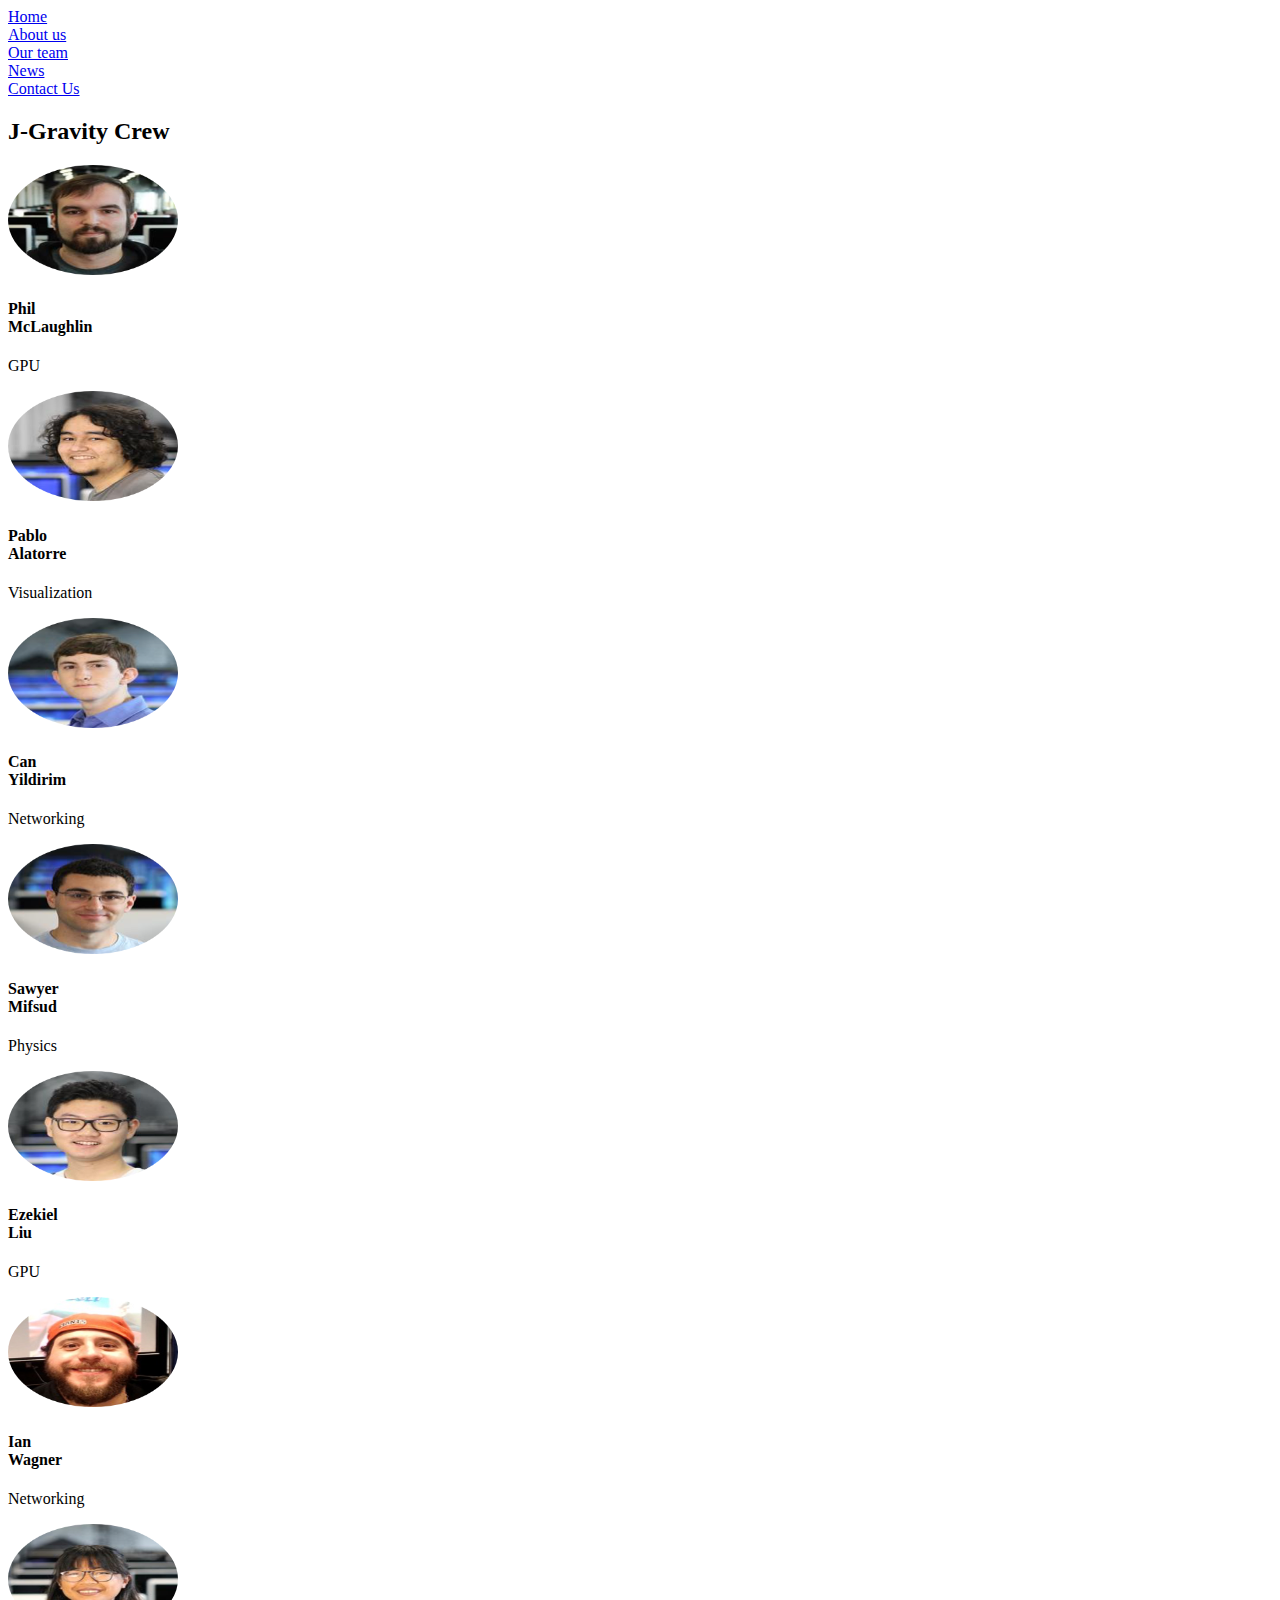
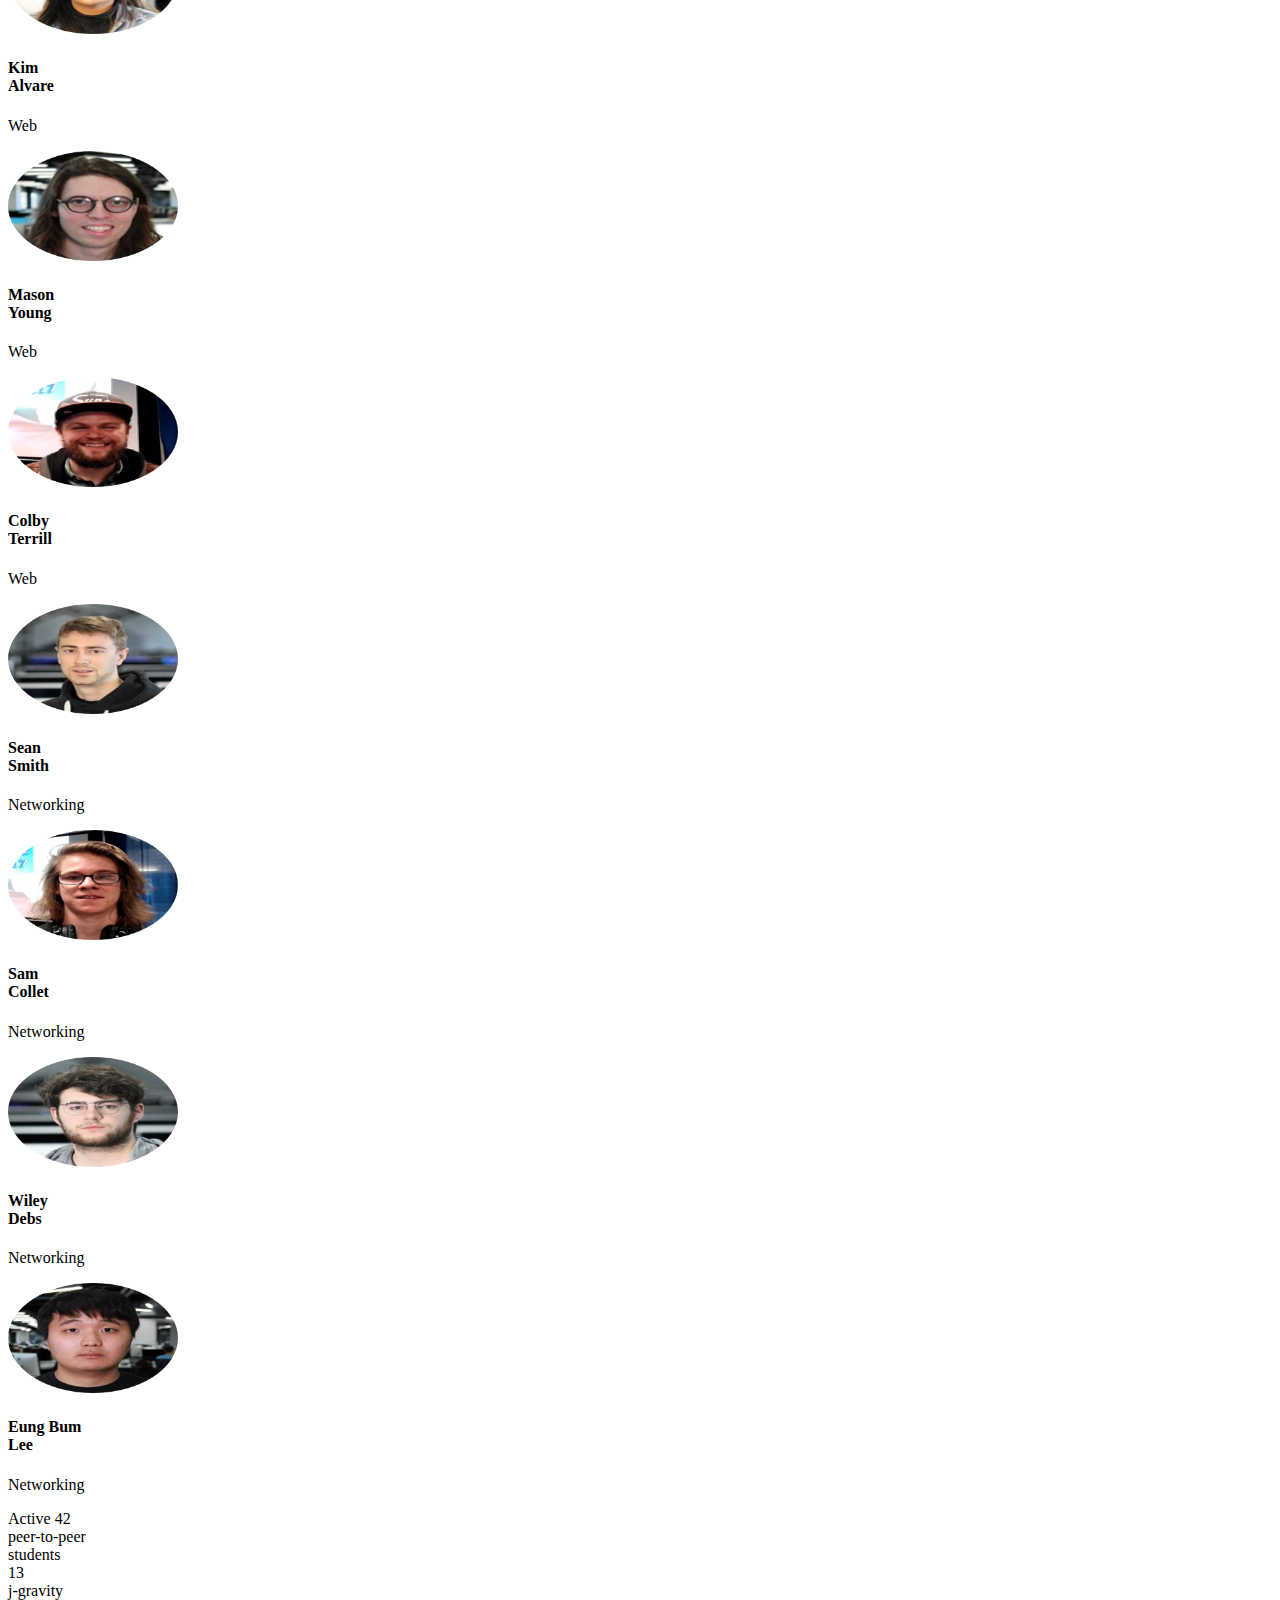
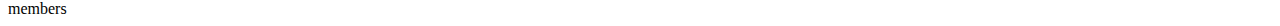
==== index.html @ d7507131 "test push" ====
<!DOCTYPE html>
<html lang="en" class="wide wow-animation">
	<head>
		<!-- Site Title-->
		<title>J-Gravity</title>
		<meta name="format-detection" content="telephone=no">
		<meta name="viewport" content="width=device-width, height=device-height, initial-scale=1.0, maximum-scale=1.0, user-scalable=0">
		<meta http-equiv="X-UA-Compatible" content="IE=edge">
		<meta charset="utf-8">
		<script type="text/javascript">
	</script>
	<link rel="icon" href="images/favicon.ico" type="image/x-icon">
	<!-- Stylesheets-->
	<link rel="stylesheet" type="text/css" href="//fonts.googleapis.com/css?family=Raleway:400,300%7CMontserrat:400,700">
	<link rel="stylesheet" href="css/style.css">
</head>
<body>
	<!-- Page-->
	<div class="page text-center text-md-left">
		<!-- Page Header-->
<header class="page-head bg-image bg-image-1 bg-fixed section-55 section-sm-80 section-xl-bottom-270 section-lg-80">
		<!-- RD Navbar-->
			<!-- RD Navbar Nav-->
						<li class="active"><a href="#home">Home</a></li>
						<li><a href="#about">About us</a></li>
						<li><a href="#team">Our team</a></li>
						<li><a href="#news">News</a></li>
						<li><a href="#contacts">Contact Us</a></li>
		<div class="shell shell-wide">
			<div id="team" data-type="anchor" class="shell shell-wide">
			<div class="range range-lg-bottom range-xl-top">
				<div class="cell-lg-preffix-1 cell-lg-2">
				</div>
				<div class="cell-lg-4 offset-xl-top-60">
					<h2 class="heading heading-custom">J-Gravity Crew</h2>
				</div>
				<div class="cell-lg-6"></div>
			</div>
			<div class="range range-sm-center range-lg-left">


				<div class="cell-sm-4 cell-lg-2 cell-xl-preffix-1"><img src="images/medium_pmclaugh.png" width="170" height="110" alt="" class="img-responsive">
					<h4>Phil<br class="hidden visible-lg">
						McLaughlin
					</h4>
					<p>GPU</p>
				</div>

				<div class="cell-sm-4 cell-lg-2 cell-xl-preffix-1"><img src="images/medium_palatorr.png" width="170" height="110" alt="" class="img-responsive">
					<h4>Pablo<br class="hidden visible-lg">
						Alatorre
					</h4>
					<p>Visualization</p>
				</div>

				<div class="cell-sm-4 cell-lg-2 cell-xl-preffix-1"><img src="images/medium_cyildiri.png" width="170" height="110" alt="" class="img-responsive">
					<h4>Can<br class="hidden visible-lg">
						Yildirim
					</h4>
					<p>Networking</p>
				</div>

				<div class="cell-sm-4 cell-lg-2 cell-xl-preffix-1"><img src="images/medium_smifsud.png" width="170" height="110" alt="" class="img-responsive">
					<h4>Sawyer<br class="hidden visible-lg">
						Mifsud
					</h4>
					<p>Physics</p>
				</div>

				<div class="cell-sm-4 cell-lg-2 cell-xl-preffix-1"><img src="images/medium_eliu.png" width="170" height="110" alt="" class="img-responsive">
					<h4>Ezekiel<br class="hidden visible-lg">
						Liu
					</h4>
					<p>GPU</p>
				</div>

				<div class="cell-sm-4 cell-lg-2 cell-xl-preffix-1"><img src="images/medium_iwagner.png" width="170" height="110" alt="" class="img-responsive">
					<h4>Ian<br class="hidden visible-lg">
						Wagner
					</h4>
					<p>Networking</p>
				</div>

				<div class="cell-sm-4 cell-lg-2 cell-xl-preffix-1"><img src="images/medium_kialvare.png" width="170" height="110" alt="" class="img-responsive">
					<h4>Kim<br class="hidden visible-lg">
						Alvare
					</h4>
					<p>Web</p>
				</div>

				<div class="cell-sm-4 cell-lg-2 cell-xl-preffix-1"><img src="images/medium_myoung.png" width="170" height="110" alt="" class="img-responsive">
					<h4>Mason<br class="hidden visible-lg">
						Young
					</h4>
					<p>Web</p>
				</div>

				<div class="cell-sm-4 cell-lg-2 cell-xl-preffix-1"><img src="images/medium_cterrill.png" width="170" height="110" alt="" class="img-responsive">
					<h4>Colby<br class="hidden visible-lg">
						Terrill
					</h4>
					<p>Web</p>
				</div>

				<div class="cell-sm-4 cell-lg-2 cell-xl-preffix-1"><img src="images/medium_ssmith.png" width="170" height="110" alt="" class="img-responsive">
					<h4>Sean<br class="hidden visible-lg">
						Smith
					</h4>
					<p>Networking</p>
				</div>

				<div class="cell-sm-4 cell-lg-2 cell-xl-preffix-1"><img src="images/medium_scollet.png" width="170" height="110" alt="" class="img-responsive">
					<h4>Sam<br class="hidden visible-lg">
						Collet
					</h4>
					<p>Networking</p>
				</div>

				<div class="cell-sm-4 cell-lg-2 cell-xl-preffix-1"><img src="images/medium_wdebs.png" width="170" height="110" alt="" class="img-responsive">
					<h4>Wiley<br class="hidden visible-lg">
						Debs
					</h4>
					<p>Networking</p>
				</div>

				<div class="cell-sm-4 cell-lg-2 cell-xl-preffix-1"><img src="images/medium_elee.png" width="170" height="110" alt="" class="img-responsive">
					<h4>Eung Bum<br class="hidden visible-lg">
						Lee
					</h4>
					<p>Networking</p>
				</div>

	
</header>

		<!-- Our team-->
		<div id="team" data-type="anchor" class="shell shell-wide">
			<div class="range range-lg-bottom range-xl-top">
				<div class="cell-lg-preffix-1 cell-lg-2">
				</div>
				</div>
				<div class="cell-lg-6"></div>
			</div>
			<div class="range range-sm-center range-lg-left">
				<div class="cell-sm-8 offset-top-40 offset-sm-top-50 cell-lg-6 offset-lg-top-0 cell-xl-preffix-1 cell-xl-4 offset-xl-top--20 section-xl-bottom-0">
					<div class="box-wrap-1">
						<div class="box-wrap-1-caption">
							<div class="h2 heading heading-mod">Active 42</div>
							<div class="h3">peer-to-peer <br>students</div>
						</div>
						<div class="box-wrap-1-caption">
							<div class="h2 heading heading-mod">13</div>
							<div class="h3">j-gravity <br>members</div>
						</div>
					</div>
				</div>

			</div>
		</div>
	</div>
		</section>

		</main>
	</div>

<!-- Java script-->
<script src="js/core.min.js"></script>
<script src="js/script.js"></script>
<script type="text/javascript">
</html>
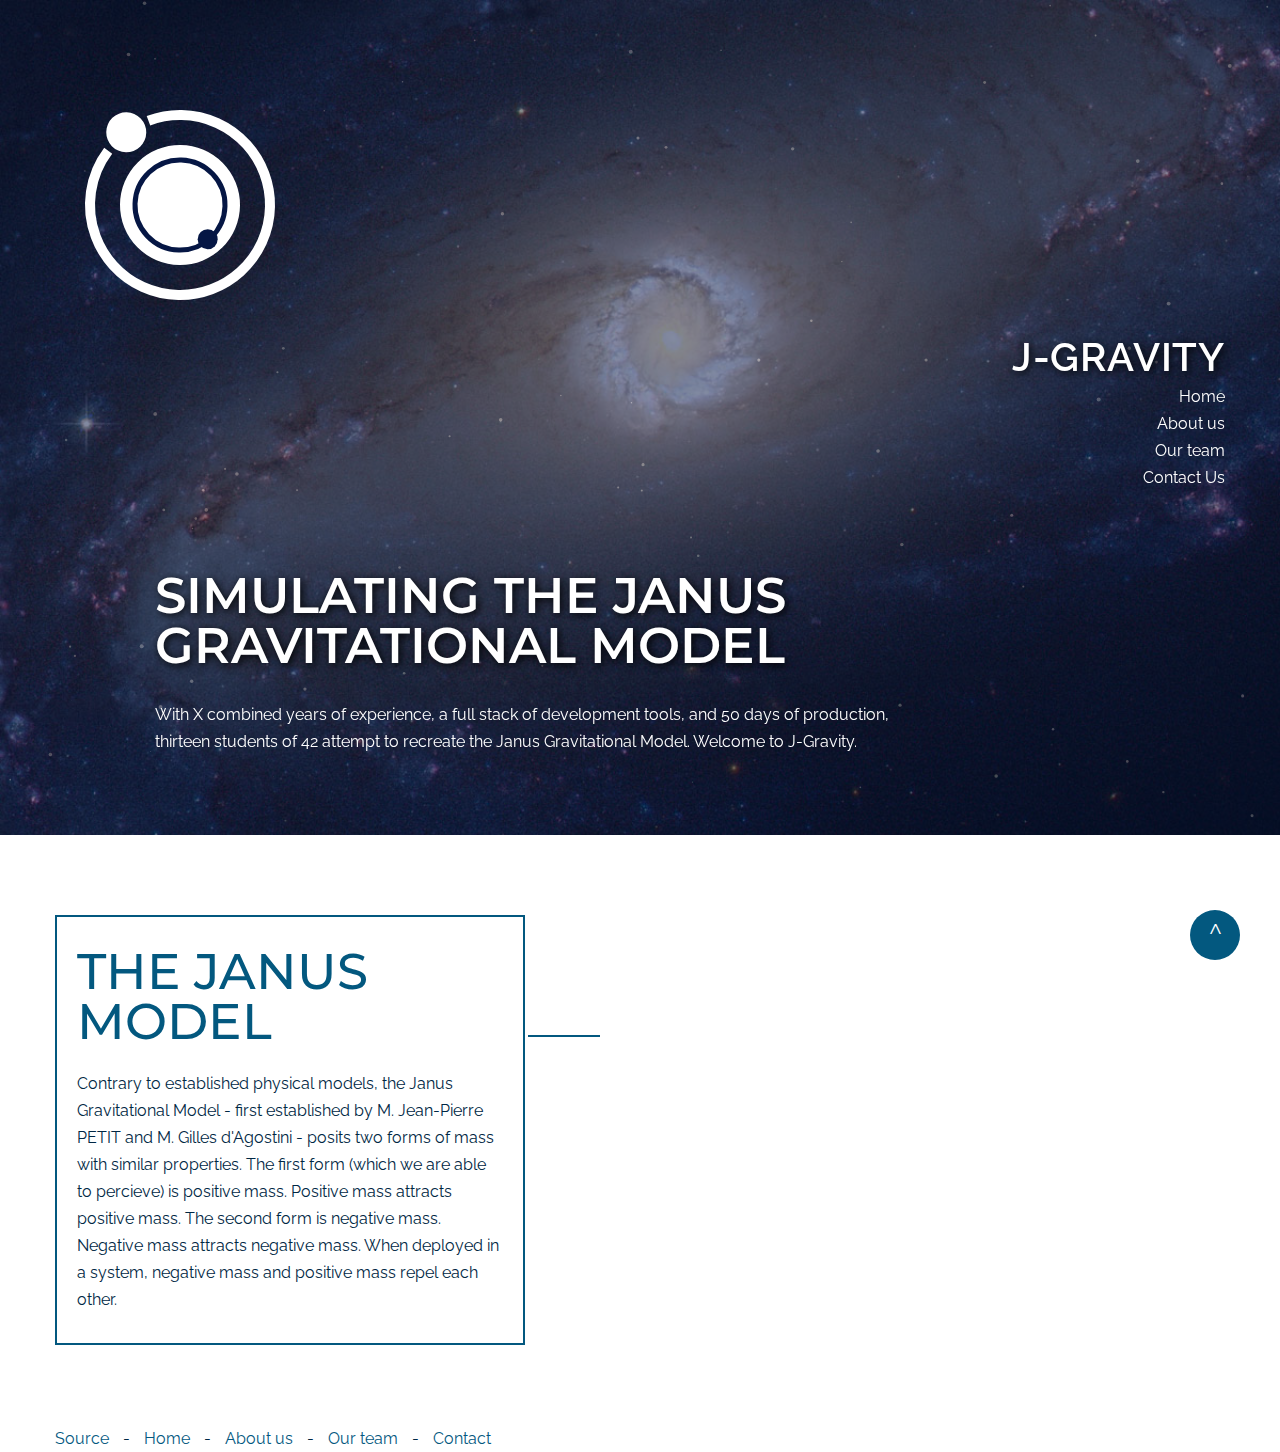
==== commit d303a7e8: "updated homepages" ====
--- a/index.html
+++ b/index.html
@@ -8,149 +8,184 @@
 		<meta name="viewport" content="width=device-width, height=device-height, initial-scale=1.0, maximum-scale=1.0, user-scalable=0">
 		<meta http-equiv="X-UA-Compatible" content="IE=edge">
 		<meta charset="utf-8">
-		<script type="text/javascript">
-	</script>
-	<link rel="icon" href="images/favicon.ico" type="image/x-icon">
-	<!-- Stylesheets-->
-	<link rel="stylesheet" type="text/css" href="//fonts.googleapis.com/css?family=Raleway:400,300%7CMontserrat:400,700">
-	<link rel="stylesheet" href="css/style.css">
-</head>
-<body>
-	<!-- Page-->
-	<div class="page text-center text-md-left">
-		<!-- Page Header-->
-<header class="page-head bg-image bg-image-1 bg-fixed section-55 section-sm-80 section-xl-bottom-270 section-lg-80">
-		<!-- RD Navbar-->
-			<!-- RD Navbar Nav-->
-						<li class="active"><a href="#home">Home</a></li>
-						<li><a href="#about">About us</a></li>
-						<li><a href="#team">Our team</a></li>
-						<li><a href="#news">News</a></li>
-						<li><a href="#contacts">Contact Us</a></li>
-		<div class="shell shell-wide">
-			<div id="team" data-type="anchor" class="shell shell-wide">
-			<div class="range range-lg-bottom range-xl-top">
-				<div class="cell-lg-preffix-1 cell-lg-2">
-				</div>
-				<div class="cell-lg-4 offset-xl-top-60">
-					<h2 class="heading heading-custom">J-Gravity Crew</h2>
-				</div>
-				<div class="cell-lg-6"></div>
-			</div>
-			<div class="range range-sm-center range-lg-left">
-
-
-				<div class="cell-sm-4 cell-lg-2 cell-xl-preffix-1"><img src="images/medium_pmclaugh.png" width="170" height="110" alt="" class="img-responsive">
-					<h4>Phil<br class="hidden visible-lg">
-						McLaughlin
-					</h4>
-					<p>GPU</p>
-				</div>
-
-				<div class="cell-sm-4 cell-lg-2 cell-xl-preffix-1"><img src="images/medium_palatorr.png" width="170" height="110" alt="" class="img-responsive">
-					<h4>Pablo<br class="hidden visible-lg">
-						Alatorre
-					</h4>
-					<p>Visualization</p>
-				</div>
-
-				<div class="cell-sm-4 cell-lg-2 cell-xl-preffix-1"><img src="images/medium_cyildiri.png" width="170" height="110" alt="" class="img-responsive">
-					<h4>Can<br class="hidden visible-lg">
-						Yildirim
-					</h4>
-					<p>Networking</p>
-				</div>
-
-				<div class="cell-sm-4 cell-lg-2 cell-xl-preffix-1"><img src="images/medium_smifsud.png" width="170" height="110" alt="" class="img-responsive">
-					<h4>Sawyer<br class="hidden visible-lg">
-						Mifsud
-					</h4>
-					<p>Physics</p>
-				</div>
-
-				<div class="cell-sm-4 cell-lg-2 cell-xl-preffix-1"><img src="images/medium_eliu.png" width="170" height="110" alt="" class="img-responsive">
-					<h4>Ezekiel<br class="hidden visible-lg">
-						Liu
-					</h4>
-					<p>GPU</p>
-				</div>
-
-				<div class="cell-sm-4 cell-lg-2 cell-xl-preffix-1"><img src="images/medium_iwagner.png" width="170" height="110" alt="" class="img-responsive">
-					<h4>Ian<br class="hidden visible-lg">
-						Wagner
-					</h4>
-					<p>Networking</p>
-				</div>
-
-				<div class="cell-sm-4 cell-lg-2 cell-xl-preffix-1"><img src="images/medium_kialvare.png" width="170" height="110" alt="" class="img-responsive">
-					<h4>Kim<br class="hidden visible-lg">
-						Alvare
-					</h4>
-					<p>Web</p>
-				</div>
-
-				<div class="cell-sm-4 cell-lg-2 cell-xl-preffix-1"><img src="images/medium_myoung.png" width="170" height="110" alt="" class="img-responsive">
-					<h4>Mason<br class="hidden visible-lg">
-						Young
-					</h4>
-					<p>Web</p>
-				</div>
-
-				<div class="cell-sm-4 cell-lg-2 cell-xl-preffix-1"><img src="images/medium_cterrill.png" width="170" height="110" alt="" class="img-responsive">
-					<h4>Colby<br class="hidden visible-lg">
-						Terrill
-					</h4>
-					<p>Web</p>
-				</div>
-
-				<div class="cell-sm-4 cell-lg-2 cell-xl-preffix-1"><img src="images/medium_ssmith.png" width="170" height="110" alt="" class="img-responsive">
-					<h4>Sean<br class="hidden visible-lg">
-						Smith
-					</h4>
-					<p>Networking</p>
-				</div>
-
-				<div class="cell-sm-4 cell-lg-2 cell-xl-preffix-1"><img src="images/medium_scollet.png" width="170" height="110" alt="" class="img-responsive">
-					<h4>Sam<br class="hidden visible-lg">
-						Collet
-					</h4>
-					<p>Networking</p>
-				</div>
-
-				<div class="cell-sm-4 cell-lg-2 cell-xl-preffix-1"><img src="images/medium_wdebs.png" width="170" height="110" alt="" class="img-responsive">
-					<h4>Wiley<br class="hidden visible-lg">
-						Debs
-					</h4>
-					<p>Networking</p>
-				</div>
-
-				<div class="cell-sm-4 cell-lg-2 cell-xl-preffix-1"><img src="images/medium_elee.png" width="170" height="110" alt="" class="img-responsive">
-					<h4>Eung Bum<br class="hidden visible-lg">
-						Lee
-					</h4>
-					<p>Networking</p>
-				</div>
-
-	
-</header>
+		<script type="text/javascript"></script>
+
+		<link rel="icon" href="images/favicon.ico" type="image/x-icon">
+		<!-- Stylesheets-->
+		<link rel="stylesheet" type="text/css" href="//fonts.googleapis.com/css?family=Raleway:400,300%7CMontserrat:400,700">
+		<link rel="stylesheet" href="css/style.css">
+		<link rel="stylesheet" href="css/j-gravity.css">
+		<!--[if lt IE 10]>
+		<div style="background: #212121; padding: 10px 0; box-shadow: 3px 3px 5px 0 rgba(0,0,0,.3); clear: both; text-align:center; position: relative; z-index:1;"><a href="https://windows.microsoft.com/en-US/internet-explorer/"><img src="images/ie8-panel/warning_bar_0000_us.jpg" border="0" height="42" width="820" alt="You are using an outdated browser. For a faster, safer browsing experience, upgrade for free today."></a></div>
+		<script src="js/html5shiv.min.js"></script>
+		<![endif]-->
+		<div id="particles-js"></div>
+
+	</head>
+
+	<body onload="logo_display();">
+		<header id="top" class="page-head bg-image bg-image-1 bg-fixed section-55 section-sm-80 section-xl-bottom-270 section-lg-80">
+			<div class="shell shell-wide">
+				<div class="range range-md-left cell-md-6">
+					<canvas id="jgravlogo" width="250" height="250"></canvas>
+				</div>
+				<div class="text-right j-gravity-right">
+					<div class="j-gravity-header-3 active">
+						<h3><a href="#top">J-Gravity</a></h3>
+					</div>
+					<ul class="active">
+						<li><a href="#top">Home</a></li>
+						<li><a href="about.html">About us</a></li>
+						<li><a href="team.html">Our team</a></li>
+						<li><a href="contact.html">Contact Us</a></li>
+					</ul>
+				</div>
+			</div>
+			<div id="home" data-type="anchor" class="shell shell-wide">
+				<div class="range">
+					<div class="cell-lg-preffix-1 cell-lg-8 cell-xl-6">
+						<div class="j-gravity-header-2">
+							<h2><a href="https://www.savoir-sans-frontieres.com/JPP/telechargeables/English/janus/The%20Janus%20Cosmological%20Model.pdf">
+								Simulating The Janus Gravitational Model
+							</a></h2>
+						</div>
+						<p>
+							With X combined years of experience, a full stack of development tools, and 50 days of production, thirteen students of 42 attempt to recreate the Janus Gravitational Model. Welcome to J-Gravity.
+						</p>
+					</div>
+				</div>
+			</div>
+		</header>
+	<!-- Page Content -->
+	<!-- About-->
+	<section class="bg-white section-50 section-lg-80 section-xl-100">
+		<div id="about" data-type="anchor" class="shell shell-wide">
+			<div class="range text-center">
+				<div class="cell-lg-5 text-md-left text-lg-right">
+					<div class="box-wrap text-md-left">
+						<h2 class="heading">The Janus Model</h2>
+						<p>
+							Contrary to established physical models, the Janus Gravitational Model - first established by M. Jean-Pierre PETIT and M. Gilles d'Agostini - posits two forms of mass with similar properties. The first form (which we are able to percieve) is positive mass. Positive mass attracts positive mass. The second form is negative mass. Negative mass attracts negative mass. When deployed in a system, negative mass and positive mass repel each other.
+						</p>
+					</div>
+				</div>
+			</div>
+		</div>
+	</section>
 
 		<!-- Our team-->
+		<!-- ABBBBBOOUUUTTTT???
+		<section class="section-55 bg-white section-xl-120 section-xl-bottom-0 section-lg-bottom-80">
 		<div id="team" data-type="anchor" class="shell shell-wide">
 			<div class="range range-lg-bottom range-xl-top">
 				<div class="cell-lg-preffix-1 cell-lg-2">
 				</div>
+				<div class="cell-lg-4 offset-xl-top-60">
+					<h2 class="heading heading-custom">J-Gravity Crew</h2>
 				</div>
 				<div class="cell-lg-6"></div>
 			</div>
 			<div class="range range-sm-center range-lg-left">
+
+				<div class="cell-sm-4 cell-lg-2 cell-xl-preffix-1"><img src="images/medium_pmclaugh.jpg" width="170" height="110" alt="" class="img-responsive">
+					<h4>Phil<br class="hidden visible-lg">
+						McLaughlin
+					</h4>
+					<p>GPU</p>
+				</div>
+
+				<div class="cell-sm-4 cell-lg-2 cell-xl-preffix-1"><img src="images/medium_palatorr.jpg" width="170" height="110" alt="" class="img-responsive">
+					<h4>Pablo<br class="hidden visible-lg">
+						Alatorre
+					</h4>
+					<p>Visualization</p>
+				</div>
+
+				<div class="cell-sm-4 cell-lg-2 cell-xl-preffix-1"><img src="images/medium_cyildiri.jpg" width="170" height="110" alt="" class="img-responsive">
+					<h4>Can<br class="hidden visible-lg">
+						Yildirim
+					</h4>
+					<p>Networking</p>
+				</div>
+
+				<div class="cell-sm-4 cell-lg-2 cell-xl-preffix-1"><img src="images/medium_smifsud.jpg" width="170" height="110" alt="" class="img-responsive">
+					<h4>Sawyer<br class="hidden visible-lg">
+							Mifsud
+					</h4>
+					<p>Physics</p>
+				</div>
+
+				<div class="cell-sm-4 cell-lg-2 cell-xl-preffix-1"><img src="images/medium_eliu.jpg" width="170" height="110" alt="" class="img-responsive">
+					<h4>Ezekiel<br class="hidden visible-lg">
+						Liu
+					</h4>
+					<p>GPU</p>
+				</div>
+
+				<div class="cell-sm-4 cell-lg-2 cell-xl-preffix-1"><img src="images/medium_iwagner.jpg" width="170" height="110" alt="" class="img-responsive">
+					<h4>Ian<br class="hidden visible-lg">
+						Wagner
+					</h4>
+					<p>Networking</p>
+				</div>
+
+				<div class="cell-sm-4 cell-lg-2 cell-xl-preffix-1"><img src="images/medium_kialvare.jpg" width="170" height="110" alt="" class="img-responsive">
+					<h4>Kim<br class="hidden visible-lg">
+						Alvare
+					</h4>
+					<p>Web</p>
+				</div>
+
+				<div class="cell-sm-4 cell-lg-2 cell-xl-preffix-1"><img src="images/medium_myoung.jpg" width="170" height="110" alt="" class="img-responsive">
+					<h4>Mason<br class="hidden visible-lg">
+						Young
+					</h4>
+					<p>Web</p>
+				</div>
+
+				<div class="cell-sm-4 cell-lg-2 cell-xl-preffix-1"><img src="images/medium_cterrill.jpg" width="170" height="110" alt="" class="img-responsive">
+					<h4>Colby<br class="hidden visible-lg">
+						Terrill
+					</h4>
+					<p>Web</p>
+				</div>
+
+				<div class="cell-sm-4 cell-lg-2 cell-xl-preffix-1"><img src="images/medium_ssmith.jpg" width="170" height="110" alt="" class="img-responsive">
+					<h4>Sean<br class="hidden visible-lg">
+						Smith
+					</h4>
+					<p>Networking</p>
+				</div>
+
+				<div class="cell-sm-4 cell-lg-2 cell-xl-preffix-1"><img src="images/medium_scollet.jpg" width="170" height="110" alt="" class="img-responsive">
+					<h4>Sam<br class="hidden visible-lg">
+						Collet
+					</h4>
+					<p>Networking</p>
+				</div>
+
+				<div class="cell-sm-4 cell-lg-2 cell-xl-preffix-1"><img src="images/medium_wdebs.jpg" width="170" height="110" alt="" class="img-responsive">
+					<h4>Wylie<br class="hidden visible-lg">
+						Debs
+					</h4>
+					<p>Networking</p>
+				</div>
+
+				<div class="cell-sm-4 cell-lg-2 cell-xl-preffix-1"><img src="images/medium_elee.jpg" width="170" height="110" alt="" class="img-responsive">
+					<h4>Eung Bum<br class="hidden visible-lg">
+						Lee
+					</h4>
+					<p>Networking</p>
+				</div>
+
 				<div class="cell-sm-8 offset-top-40 offset-sm-top-50 cell-lg-6 offset-lg-top-0 cell-xl-preffix-1 cell-xl-4 offset-xl-top--20 section-xl-bottom-0">
-					<div class="box-wrap-1">
+					<!--<div class="box-wrap-1">
 						<div class="box-wrap-1-caption">
 							<div class="h2 heading heading-mod">Active 42</div>
 							<div class="h3">peer-to-peer <br>students</div>
 						</div>
 						<div class="box-wrap-1-caption">
-							<div class="h2 heading heading-mod">13</div>
+							<div class="h2 heading heading-mod">15</div>
 							<div class="h3">j-gravity <br>members</div>
 						</div>
 					</div>
@@ -158,14 +193,131 @@
 
 			</div>
 		</div>
-	</div>
 		</section>
+	-->
+	<!--
+		<section class="section-55 section-sm-80 section-xl-240 bg-image bg-image-2 bg-fixed section-lg-140 section-md-100">
+		<div class="shell shell-wide">
+			<div class="range range-md-around range-sm-reverse">
+				<div class="col-sm-4 cell-lg-preffix-4 cell-lg-3 text-lg-center offset-xl-top--20 cell-md-2">
+				<!--</div>
+				<div class="col-sm-8 cell-lg-preffix-1 cell-lg-4 cell-md-8">
+					<h2 class="heading">How to simulate the universe</h2>
+					<p class="inset-xl-right-80">
+					This will be a great place for us to explain the details
+					We need info from each team here, I should gather it asap.
+					</p>
+				</div>
+			</div>
+		</div>
+		</section>
+		<section class="section-50 bg-white section-lg-80">
+		<div class="shell shell-wide">
+			<div class="range decoration">
+				<div class="cell-lg-7 text-center offset-xl-top--160"><!--<img src="images/hub4.jpg" width="955" height="588" alt="" class="img-responsive"></div>
+			<!--</div>
+			<!--<div class="range">
+				<div class="cell-lg-preffix-4 cell-lg-6">
+					<h4><a href="#"> Hubble Helps Solve Mystery of<br class="hidden visible-xl">'Born Again' Stars.</a></h4>
+					<p class="postfix-xl-right--30"><!--For the past 60 years, astronomers have been puzzled by an unusual type of star that looks hotter and bluer than it should for its age. It has been dubbed a "blue straggler" because it seems to lag behind the evolution of neighboring stars.</p>
+				</div>
+			</div>
+			<div id="news" data-type="anchor" class="range offset-xl-top-100">
+				<div class="cell-lg-4 cell-xl-preffix-1 cell-xl-3">
+					<h2 class="heading offset-xl-top-5 heading-mod">Our universe unfolding</h2>
+				</div>
+				<div class="cell-lg-preffix-1 cell-xl-6 cell-lg-6">
+					<h4><a href="#">NASA Space Telescopes See Magnified Image of<br class="hidden visible-xl">the Faintest Galaxy from the Early Universe.</a></h4>
+					<p>Hunting for faraway galaxies that existed long, long ago is like a fishing trip for astronomers. So far only the "big fish" have been found, bright galaxies that existed just a few hundred million years after the big bang.</p>
+				</div>
+			</div>
+			<div class="range range-lg-right decoration-custom offset-xl-top-60">
+				<div class="cell-lg-6">
+					<h4> <a href="#"> Cosmic filaments exposed near huge cluster.</a></h4>
+					<p>ESA’s XMM-Newton X-ray observatory has revealed three massive filaments of hot gas flowing towards a<br class="hidden visible-xl">cluster of galaxies, uncovering a portion of the cosmic skeleton that pervades the entire Universe.</p>
+				</div>
+			</div>
+			<div class="range range-lg-center offset-xl-top-150">
+				<div class="cell-lg-6 text-center offset-xl-bottom--200"><!--<img src="images/hub4.jpg" width="869" height="529" alt="" class="img-responsive"></div>
+			</div>
+		</div>
+		</section>
 
 		</main>
-	</div>
-
-<!-- Java script-->
+		<!-- Page Footer
+		<footer class="page-foot bg-image bg-image-3 bg-fixed">
+		<div id="contacts" data-type="anchor" class="shell shell-wide">
+			<div class="range">
+				<div class="cell-md-5 cell-xl-3">
+					<h2 class="heading heading-mod">
+						<a href="contact.html">contact</a></h2>
+					<p>As our search for answer continues, we want to hear your questions.</p>
+				</div>
+				<div class="cell-lg-12 cell-xl-5 offset-sm-top-60 text-md-center offset-top-50 text-lg-left offset-xl-top-0">
+					<div class="range range-lg-bottom range-lg-justify range-xl-left">
+						<div class="cell-lg-6 cell-xl-10 cell-xl-preffix-2">
+							<div class="preffix-xl-left-30">
+								<address class="address">
+									<p>Laniakea Supercluster, Virgo Cluster, Milky Way Galaxy, Orion Arm, Sol, Earth, 42 School Silicon Valley</p>
+									<dl class="contact-info">
+										<dd><a href="submit.html">Submit Data!</a></dd>
+									</dl>
+									<dl class="contact-info">
+										<dt>Code:</dt>
+										<dd><a href="https://github.com/J-Gravity">J-Gravity Source</a></dd>
+									</dl>
+									<dl class="contact-info">
+										<dd><a href="about.html">About Us</a></dd>
+									</dl>
+								</address>
+								<ul class="list-inline list-inline-sm">
+								</ul>
+							</div>
+						</div>
+						<body onload="logo_display();">
+						<div class="cell-lg-3 text-lg-center cell-xl-10 text-xl-left offset-xl-top-110">
+						</div>
+					</body>
+					</div>
+				</div>
+			</div>
+		</div>
+	</footer>
+	<!--</div>-->
+	<footer>
+		<div class="container">
+			<div class="row">
+				<div class="col-lg-12">
+					<ul class="list-inline">
+						<li>
+							<a href="https://github.com/J-Gravity/J-GravitySite">Source</a>
+						</li>
+						<li class="footer-menu-divider">-</li>
+						<li>
+							<a href="index.html">Home</a>
+						</li>
+						<li class="footer-menu-divider">-</li>
+						<li>
+							<a href="about.html">About us</a>
+						</li>
+						<li class="footer-menu-divider">-</li>
+						<li>
+							<a href="teams.html">Our team</a>
+						</li>
+						<li class="footer-menu-divider">-</li>
+						<li>
+							<a href="contact.html">Contact</a>
+						</li>
+					</ul>
+				</div>
+			</div>
+		</div>
+	</footer>
+	</body>
+<!-- Java script : It's like the discarded machinery in the back of the garage -->
+<script src="js/logoanimate.js"></script>
+<script src="js/bganimate.js"></script>
 <script src="js/core.min.js"></script>
 <script src="js/script.js"></script>
-<script type="text/javascript">
+<script type="text/javascript"></script>
 </html>
--- a/css/style.css
+++ b/css/style.css
@@ -0,0 +1,26622 @@
+@charset "UTF-8";html{font-family:sans-serif;-ms-text-size-adjust:100%;-webkit-text-size-adjust:100%;}body{margin:0;}article,aside,details,figcaption,figure,footer,header,hgroup,main,menu,nav,section,summary{display:block;}audio,canvas,progress,video{display:inline-block;vertical-align:baseline;}audio:not([controls]){display:none;height:0;}[hidden],template{display:none;}a{background-color:transparent;}a:active,a:hover{outline:0;}abbr[title]{border-bottom:1px dotted;}b,strong{font-weight:bold;}dfn{font-style:italic;}h1{font-size:2em;margin:0.67em 0;}mark{background:#ff0;color:#000;}small{font-size:80%;}sub,sup{font-size:75%;line-height:0;position:relative;vertical-align:baseline;}sup{top:-0.5em;}sub{bottom:-0.25em;}img{border:0;}svg:not(:root){overflow:hidden;}figure{margin:1em 40px;}hr{box-sizing:content-box;height:0;}pre{overflow:auto;}code,kbd,pre,samp{font-family:monospace,monospace;font-size:1em;}button,input,optgroup,select,textarea{color:inherit;font:inherit;margin:0;}button{overflow:visible;}button,select{text-transform:none;}button,html input[type="button"],input[type="reset"],input[type="submit"]{-webkit-appearance:button;cursor:pointer;}button[disabled],html input[disabled]{cursor:default;}button::-moz-focus-inner,input::-moz-focus-inner{border:0;padding:0;}input{line-height:normal;}input[type="checkbox"],input[type="radio"]{box-sizing:border-box;padding:0;}input[type="number"]::-webkit-inner-spin-button,input[type="number"]::-webkit-outer-spin-button{height:auto;}input[type="search"]{-webkit-appearance:textfield;box-sizing:content-box;}input[type="search"]::-webkit-search-cancel-button,input[type="search"]::-webkit-search-decoration{-webkit-appearance:none;}fieldset{border:1px solid #c0c0c0;margin:0 2px;padding:0.35em 0.625em 0.75em;}legend{border:0;padding:0;}textarea{overflow:auto;}optgroup{font-weight:bold;}table{border-collapse:collapse;border-spacing:0;}td,th{padding:0;}@media print {*,*:before,*:after{background:transparent!important;color:#000!important;box-shadow:none!important;text-shadow:none!important;}a,a:visited{text-decoration:underline;}a[href]:after{content:" (" attr(href) ")";}abbr[title]:after{content:" (" attr(title) ")";}a[href^="#"]:after,a[href^="javascript:"]:after{content:"";}pre,blockquote{border:1px solid #999;page-break-inside:avoid;}thead{display:table-header-group;}tr,img{page-break-inside:avoid;}img{max-width:100%!important;}p,h2,h3{orphans:3;widows:3;}h2,h3{page-break-after:avoid;}.navbar{display:none;}.btn>.caret,.dropup>.btn>.caret{border-top-color:#000!important;}.label{border:1px solid #000;}.table{border-collapse:collapse!important;}.table td,.table th{background-color:#fff!important;}.table-bordered th,.table-bordered td{border:1px solid #ddd!important;}}*{-webkit-box-sizing:border-box;-moz-box-sizing:border-box;box-sizing:border-box;}*:before,*:after{-webkit-box-sizing:border-box;-moz-box-sizing:border-box;box-sizing:border-box;}html{font-size:10px;-webkit-tap-highlight-color:transparent;}body{font-family:"Raleway",sans-serif;font-size:16px;line-height:1.6875;color:#002744;background-color:#fff;}input,button,select,textarea{font-family:inherit;font-size:inherit;line-height:inherit;}a{color:#03587f;text-decoration:none;}a:hover,a:focus{color:#002744;text-decoration:none;}a:focus{outline:thin dotted;outline:5px auto -webkit-focus-ring-color;outline-offset:-2px;}figure{margin:0;}img{vertical-align:middle;}.img-responsive{display:block;max-width:100%;height:auto;}.img-rounded{border-radius:6px;}.img-thumbnail{padding:4px;line-height:1.6875;background-color:#fff;border:1px solid #ddd;border-radius:0;-webkit-transition:all 0.2s ease-in-out;-o-transition:all 0.2s ease-in-out;transition:all 0.2s ease-in-out;display:inline-block;max-width:100%;height:auto;}.img-circle{border-radius:50%;}hr{margin-top:27px;margin-bottom:27px;border:0;border-top:1px solid #eeeeee;}.sr-only{position:absolute;width:1px;height:1px;margin:-1px;padding:0;overflow:hidden;clip:rect(0,0,0,0);border:0;}.sr-only-focusable:active,.sr-only-focusable:focus{position:static;width:auto;height:auto;margin:0;overflow:visible;clip:auto;}[role="button"]{cursor:pointer;}h1,h2,h3,h4,h5,h6,.h1,.h2,.h3,.h4,.h5,.h6{font-family:inherit;font-weight:500;line-height:1.1;color:#03587f;}h1 small,h1 .small,h2 small,h2 .small,h3 small,h3 .small,h4 small,h4 .small,h5 small,h5 .small,h6 small,h6 .small,.h1 small,.h1 .small,.h2 small,.h2 .small,.h3 small,.h3 .small,.h4 small,.h4 .small,.h5 small,.h5 .small,.h6 small,.h6 .small{font-weight:normal;line-height:1;color:#777777;}h1,.h1,h2,.h2,h3,.h3{margin-top:27px;margin-bottom:13.5px;}h1 small,h1 .small,.h1 small,.h1 .small,h2 small,h2 .small,.h2 small,.h2 .small,h3 small,h3 .small,.h3 small,.h3 .small{font-size:65%;}h4,.h4,h5,.h5,h6,.h6{margin-top:13.5px;margin-bottom:13.5px;}h4 small,h4 .small,.h4 small,.h4 .small,h5 small,h5 .small,.h5 small,.h5 .small,h6 small,h6 .small,.h6 small,.h6 .small{font-size:75%;}h1,.h1{font-size:60px;}h2,.h2{font-size:50px;}h3,.h3{font-size:40px;}h4,.h4{font-size:30px;}h5,.h5{font-size:24px;}h6,.h6{font-size:20px;}p{margin:0 0 13.5px;}.lead{margin-bottom:27px;font-size:18px;font-weight:300;line-height:1.4;}@media (min-width: 768px) {.lead{font-size:24px;}}small,.small{font-size:87%;}mark,.mark{background-color:#fcf8e3;padding:.2em;}.text-left{text-align:left;}.text-right{text-align:right;}.text-center{text-align:center;}.text-justify{text-align:justify;}.text-nowrap{white-space:nowrap;}.text-lowercase{text-transform:lowercase;}.text-uppercase,.initialism{text-transform:uppercase;}.text-capitalize{text-transform:capitalize;}.text-muted{color:#777777;}.text-primary{color:#03587f;}a.text-primary:hover,a.text-primary:focus{color:#02354d;}.text-success{color:#3c763d;}a.text-success:hover,a.text-success:focus{color:#2b542c;}.text-info{color:#31708f;}a.text-info:hover,a.text-info:focus{color:#245269;}.text-warning{color:#8a6d3b;}a.text-warning:hover,a.text-warning:focus{color:#66512c;}.text-danger{color:#a94442;}a.text-danger:hover,a.text-danger:focus{color:#843534;}.bg-primary{color:#fff;}.bg-primary{background-color:#03587f;}a.bg-primary:hover,a.bg-primary:focus{background-color:#02354d;}.bg-success{background-color:#dff0d8;}a.bg-success:hover,a.bg-success:focus{background-color:#c1e2b3;}.bg-info{background-color:#d9edf7;}a.bg-info:hover,a.bg-info:focus{background-color:#afd9ee;}.bg-warning{background-color:#fcf8e3;}a.bg-warning:hover,a.bg-warning:focus{background-color:#f7ecb5;}.bg-danger{background-color:#f2dede;}a.bg-danger:hover,a.bg-danger:focus{background-color:#e4b9b9;}.page-header{padding-bottom:12.5px;margin:54px 0 27px;border-bottom:1px solid #eeeeee;}ul,ol{margin-top:0;margin-bottom:13.5px;}ul ul,ul ol,ol ul,ol ol{margin-bottom:0;}.list-unstyled{padding-left:0;list-style:none;}.list-inline{padding-left:0;list-style:none;margin-left:-5px;}.list-inline>li{display:inline-block;padding-left:5px;padding-right:5px;}dl{margin-top:0;margin-bottom:27px;}dt,dd{line-height:1.6875;}dt{font-weight:bold;}dd{margin-left:0;}.dl-horizontal dd:before,.dl-horizontal dd:after{content:" ";display:table;}.dl-horizontal dd:after{clear:both;}@media (min-width: 768px) {.dl-horizontal dt{float:left;width:160px;clear:left;text-align:right;overflow:hidden;text-overflow:ellipsis;white-space:nowrap;}.dl-horizontal dd{margin-left:180px;}}abbr[title],abbr[data-original-title]{cursor:help;border-bottom:1px dotted #777777;}.initialism{font-size:90%;}blockquote{padding:13.5px 27px;margin:0 0 27px;font-size:20px;border-left:5px solid #eeeeee;}blockquote p:last-child,blockquote ul:last-child,blockquote ol:last-child{margin-bottom:0;}blockquote footer,blockquote small,blockquote .small{display:block;font-size:80%;line-height:1.6875;color:#777777;}blockquote footer:before,blockquote small:before,blockquote .small:before{content:'\2014 \00A0';}.blockquote-reverse,blockquote.pull-right{padding-right:15px;padding-left:0;border-right:5px solid #eeeeee;border-left:0;text-align:right;}.blockquote-reverse footer:before,.blockquote-reverse small:before,.blockquote-reverse .small:before,blockquote.pull-right footer:before,blockquote.pull-right small:before,blockquote.pull-right .small:before{content:'';}.blockquote-reverse footer:after,.blockquote-reverse small:after,.blockquote-reverse .small:after,blockquote.pull-right footer:after,blockquote.pull-right small:after,blockquote.pull-right .small:after{content:'\00A0 \2014';}address{margin-bottom:27px;font-style:normal;line-height:1.6875;}code,kbd,pre,samp{font-family:Menlo,Monaco,Consolas,"Courier New",monospace;}code{padding:2px 4px;font-size:90%;color:#c7254e;background-color:#f9f2f4;border-radius:0;}kbd{padding:2px 4px;font-size:90%;color:#fff;background-color:#333;border-radius:3px;box-shadow:inset 0 -1px 0 rgba(0,0,0,0.25);}kbd kbd{padding:0;font-size:100%;font-weight:bold;box-shadow:none;}pre{display:block;padding:13px;margin:0 0 13.5px;font-size:15px;line-height:1.6875;word-break:break-all;word-wrap:break-word;color:#333333;background-color:#f5f5f5;border:1px solid #ccc;border-radius:0;}pre code{padding:0;font-size:inherit;color:inherit;white-space:pre-wrap;background-color:transparent;border-radius:0;}.pre-scrollable{max-height:340px;overflow-y:scroll;}table{background-color:transparent;}caption{padding-top:8px;padding-bottom:8px;color:#777777;text-align:left;}th{text-align:left;}.table{width:100%;max-width:100%;margin-bottom:27px;}.table>thead>tr>th,.table>thead>tr>td,.table>tbody>tr>th,.table>tbody>tr>td,.table>tfoot>tr>th,.table>tfoot>tr>td{padding:8px;line-height:1.6875;vertical-align:top;border-top:1px solid #ddd;}.table>thead>tr>th{vertical-align:bottom;border-bottom:2px solid #ddd;}.table>caption+thead>tr:first-child>th,.table>caption+thead>tr:first-child>td,.table>colgroup+thead>tr:first-child>th,.table>colgroup+thead>tr:first-child>td,.table>thead:first-child>tr:first-child>th,.table>thead:first-child>tr:first-child>td{border-top:0;}.table>tbody+tbody{border-top:2px solid #ddd;}.table .table{background-color:#fff;}.table-condensed>thead>tr>th,.table-condensed>thead>tr>td,.table-condensed>tbody>tr>th,.table-condensed>tbody>tr>td,.table-condensed>tfoot>tr>th,.table-condensed>tfoot>tr>td{padding:5px;}.table-bordered{border:1px solid #ddd;}.table-bordered>thead>tr>th,.table-bordered>thead>tr>td,.table-bordered>tbody>tr>th,.table-bordered>tbody>tr>td,.table-bordered>tfoot>tr>th,.table-bordered>tfoot>tr>td{border:1px solid #ddd;}.table-bordered>thead>tr>th,.table-bordered>thead>tr>td{border-bottom-width:2px;}.table-striped>tbody>tr:nth-of-type(odd){background-color:#f9f9f9;}.table-hover>tbody>tr:hover{background-color:#f5f5f5;}table col[class*="col-"]{position:static;float:none;display:table-column;}table td[class*="col-"],table th[class*="col-"]{position:static;float:none;display:table-cell;}.table>thead>tr>td.active,.table>thead>tr>th.active,.table>thead>tr.active>td,.table>thead>tr.active>th,.table>tbody>tr>td.active,.table>tbody>tr>th.active,.table>tbody>tr.active>td,.table>tbody>tr.active>th,.table>tfoot>tr>td.active,.table>tfoot>tr>th.active,.table>tfoot>tr.active>td,.table>tfoot>tr.active>th{background-color:#f5f5f5;}.table-hover>tbody>tr>td.active:hover,.table-hover>tbody>tr>th.active:hover,.table-hover>tbody>tr.active:hover>td,.table-hover>tbody>tr:hover>.active,.table-hover>tbody>tr.active:hover>th{background-color:#e8e8e8;}.table>thead>tr>td.success,.table>thead>tr>th.success,.table>thead>tr.success>td,.table>thead>tr.success>th,.table>tbody>tr>td.success,.table>tbody>tr>th.success,.table>tbody>tr.success>td,.table>tbody>tr.success>th,.table>tfoot>tr>td.success,.table>tfoot>tr>th.success,.table>tfoot>tr.success>td,.table>tfoot>tr.success>th{background-color:#dff0d8;}.table-hover>tbody>tr>td.success:hover,.table-hover>tbody>tr>th.success:hover,.table-hover>tbody>tr.success:hover>td,.table-hover>tbody>tr:hover>.success,.table-hover>tbody>tr.success:hover>th{background-color:#d0e9c6;}.table>thead>tr>td.info,.table>thead>tr>th.info,.table>thead>tr.info>td,.table>thead>tr.info>th,.table>tbody>tr>td.info,.table>tbody>tr>th.info,.table>tbody>tr.info>td,.table>tbody>tr.info>th,.table>tfoot>tr>td.info,.table>tfoot>tr>th.info,.table>tfoot>tr.info>td,.table>tfoot>tr.info>th{background-color:#d9edf7;}.table-hover>tbody>tr>td.info:hover,.table-hover>tbody>tr>th.info:hover,.table-hover>tbody>tr.info:hover>td,.table-hover>tbody>tr:hover>.info,.table-hover>tbody>tr.info:hover>th{background-color:#c4e3f3;}.table>thead>tr>td.warning,.table>thead>tr>th.warning,.table>thead>tr.warning>td,.table>thead>tr.warning>th,.table>tbody>tr>td.warning,.table>tbody>tr>th.warning,.table>tbody>tr.warning>td,.table>tbody>tr.warning>th,.table>tfoot>tr>td.warning,.table>tfoot>tr>th.warning,.table>tfoot>tr.warning>td,.table>tfoot>tr.warning>th{background-color:#fcf8e3;}.table-hover>tbody>tr>td.warning:hover,.table-hover>tbody>tr>th.warning:hover,.table-hover>tbody>tr.warning:hover>td,.table-hover>tbody>tr:hover>.warning,.table-hover>tbody>tr.warning:hover>th{background-color:#faf2cc;}.table>thead>tr>td.danger,.table>thead>tr>th.danger,.table>thead>tr.danger>td,.table>thead>tr.danger>th,.table>tbody>tr>td.danger,.table>tbody>tr>th.danger,.table>tbody>tr.danger>td,.table>tbody>tr.danger>th,.table>tfoot>tr>td.danger,.table>tfoot>tr>th.danger,.table>tfoot>tr.danger>td,.table>tfoot>tr.danger>th{background-color:#f2dede;}.table-hover>tbody>tr>td.danger:hover,.table-hover>tbody>tr>th.danger:hover,.table-hover>tbody>tr.danger:hover>td,.table-hover>tbody>tr:hover>.danger,.table-hover>tbody>tr.danger:hover>th{background-color:#ebcccc;}.table-responsive{overflow-x:auto;min-height:0.01%;}@media screen and (max-width: 767px) {.table-responsive{width:100%;margin-bottom:20.25px;overflow-y:hidden;-ms-overflow-style:-ms-autohiding-scrollbar;border:1px solid #ddd;}.table-responsive>.table{margin-bottom:0;}.table-responsive>.table>thead>tr>th,.table-responsive>.table>thead>tr>td,.table-responsive>.table>tbody>tr>th,.table-responsive>.table>tbody>tr>td,.table-responsive>.table>tfoot>tr>th,.table-responsive>.table>tfoot>tr>td{white-space:nowrap;}.table-responsive>.table-bordered{border:0;}.table-responsive>.table-bordered>thead>tr>th:first-child,.table-responsive>.table-bordered>thead>tr>td:first-child,.table-responsive>.table-bordered>tbody>tr>th:first-child,.table-responsive>.table-bordered>tbody>tr>td:first-child,.table-responsive>.table-bordered>tfoot>tr>th:first-child,.table-responsive>.table-bordered>tfoot>tr>td:first-child{border-left:0;}.table-responsive>.table-bordered>thead>tr>th:last-child,.table-responsive>.table-bordered>thead>tr>td:last-child,.table-responsive>.table-bordered>tbody>tr>th:last-child,.table-responsive>.table-bordered>tbody>tr>td:last-child,.table-responsive>.table-bordered>tfoot>tr>th:last-child,.table-responsive>.table-bordered>tfoot>tr>td:last-child{border-right:0;}.table-responsive>.table-bordered>tbody>tr:last-child>th,.table-responsive>.table-bordered>tbody>tr:last-child>td,.table-responsive>.table-bordered>tfoot>tr:last-child>th,.table-responsive>.table-bordered>tfoot>tr:last-child>td{border-bottom:0;}}fieldset{padding:0;margin:0;border:0;min-width:0;}legend{display:block;width:100%;padding:0;margin-bottom:27px;font-size:24px;line-height:inherit;color:#333333;border:0;border-bottom:1px solid #e5e5e5;}label{display:inline-block;max-width:100%;margin-bottom:5px;font-weight:bold;}input[type="search"]{-webkit-box-sizing:border-box;-moz-box-sizing:border-box;box-sizing:border-box;}input[type="radio"],input[type="checkbox"]{margin:4px 0 0;margin-top:1px \9;line-height:normal;}input[type="file"]{display:block;}input[type="range"]{display:block;width:100%;}select[multiple],select[size]{height:auto;}input[type="file"]:focus,input[type="radio"]:focus,input[type="checkbox"]:focus{outline:thin dotted;outline:5px auto -webkit-focus-ring-color;outline-offset:-2px;}output{display:block;padding-top:19px;font-size:16px;line-height:1.6875;color:#555555;}.form-control{display:block;width:100%;height:65px;padding:18px 39px;font-size:16px;line-height:1.6875;color:#555555;background-color:#fff;background-image:none;border:1px solid #ccc;border-radius:0;-webkit-box-shadow:inset 0 1px 1px rgba(0,0,0,0.075);box-shadow:inset 0 1px 1px rgba(0,0,0,0.075);-webkit-transition:border-color ease-in-out 0.15s,box-shadow ease-in-out 0.15s;-o-transition:border-color ease-in-out 0.15s,box-shadow ease-in-out 0.15s;transition:border-color ease-in-out 0.15s,box-shadow ease-in-out 0.15s;}.form-control:focus{border-color:#66afe9;outline:0;-webkit-box-shadow:inset 0 1px 1px rgba(0,0,0,0.075),0 0 8px rgba(102,175,233,0.6);box-shadow:inset 0 1px 1px rgba(0,0,0,0.075),0 0 8px rgba(102,175,233,0.6);}.form-control::-moz-placeholder{color:#999;opacity:1;}.form-control:-ms-input-placeholder{color:#999;}.form-control::-webkit-input-placeholder{color:#999;}.form-control::-ms-expand{border:0;background-color:transparent;}.form-control[disabled],.form-control[readonly],fieldset[disabled] .form-control{background-color:#eeeeee;opacity:1;}.form-control[disabled],fieldset[disabled] .form-control{cursor:not-allowed;}textarea.form-control{height:auto;}input[type="search"]{-webkit-appearance:none;}@media screen and (-webkit-min-device-pixel-ratio: 0) {input[type="date"].form-control,input[type="time"].form-control,input[type="datetime-local"].form-control,input[type="month"].form-control{line-height:65px;}input[type="date"].input-sm,.input-group-sm>input[type="date"].form-control,.input-group-sm>input[type="date"].input-group-addon,.input-group-sm>.input-group-btn>input[type="date"].btn,.input-group-sm input[type="date"],input[type="time"].input-sm,.input-group-sm>input[type="time"].form-control,.input-group-sm>input[type="time"].input-group-addon,.input-group-sm>.input-group-btn>input[type="time"].btn,.input-group-sm input[type="time"],input[type="datetime-local"].input-sm,.input-group-sm>input[type="datetime-local"].form-control,.input-group-sm>input[type="datetime-local"].input-group-addon,.input-group-sm>.input-group-btn>input[type="datetime-local"].btn,.input-group-sm input[type="datetime-local"],input[type="month"].input-sm,.input-group-sm>input[type="month"].form-control,.input-group-sm>input[type="month"].input-group-addon,.input-group-sm>.input-group-btn>input[type="month"].btn,.input-group-sm input[type="month"]{line-height:51.8px;}input[type="date"].input-lg,.input-group-lg>input[type="date"].form-control,.input-group-lg>input[type="date"].input-group-addon,.input-group-lg>.input-group-btn>input[type="date"].btn,.input-group-lg input[type="date"],input[type="time"].input-lg,.input-group-lg>input[type="time"].form-control,.input-group-lg>input[type="time"].input-group-addon,.input-group-lg>.input-group-btn>input[type="time"].btn,.input-group-lg input[type="time"],input[type="datetime-local"].input-lg,.input-group-lg>input[type="datetime-local"].form-control,.input-group-lg>input[type="datetime-local"].input-group-addon,.input-group-lg>.input-group-btn>input[type="datetime-local"].btn,.input-group-lg input[type="datetime-local"],input[type="month"].input-lg,.input-group-lg>input[type="month"].form-control,.input-group-lg>input[type="month"].input-group-addon,.input-group-lg>.input-group-btn>input[type="month"].btn,.input-group-lg input[type="month"]{line-height:72.2px;}}.form-group{margin-bottom:15px;}.radio,.checkbox{position:relative;display:block;margin-top:10px;margin-bottom:10px;}.radio label,.checkbox label{min-height:27px;padding-left:20px;margin-bottom:0;font-weight:normal;cursor:pointer;}.radio input[type="radio"],.radio-inline input[type="radio"],.checkbox input[type="checkbox"],.checkbox-inline input[type="checkbox"]{position:absolute;margin-left:-20px;margin-top:4px \9;}.radio+.radio,.checkbox+.checkbox{margin-top:-5px;}.radio-inline,.checkbox-inline{position:relative;display:inline-block;padding-left:20px;margin-bottom:0;vertical-align:middle;font-weight:normal;cursor:pointer;}.radio-inline+.radio-inline,.checkbox-inline+.checkbox-inline{margin-top:0;margin-left:10px;}input[type="radio"][disabled],input[type="radio"].disabled,fieldset[disabled] input[type="radio"],input[type="checkbox"][disabled],input[type="checkbox"].disabled,fieldset[disabled] input[type="checkbox"]{cursor:not-allowed;}.radio-inline.disabled,fieldset[disabled] .radio-inline,.checkbox-inline.disabled,fieldset[disabled] .checkbox-inline{cursor:not-allowed;}.radio.disabled label,fieldset[disabled] .radio label,.checkbox.disabled label,fieldset[disabled] .checkbox label{cursor:not-allowed;}.form-control-static{padding-top:19px;padding-bottom:19px;margin-bottom:0;min-height:43px;}.form-control-static.input-lg,.input-group-lg>.form-control-static.form-control,.input-group-lg>.form-control-static.input-group-addon,.input-group-lg>.input-group-btn>.form-control-static.btn,.form-control-static.input-sm,.input-group-sm>.form-control-static.form-control,.input-group-sm>.form-control-static.input-group-addon,.input-group-sm>.input-group-btn>.form-control-static.btn{padding-left:0;padding-right:0;}.input-sm,.input-group-sm>.form-control,.input-group-sm>.input-group-addon,.input-group-sm>.input-group-btn>.btn{height:51.8px;padding:14.4px 31.2px;font-size:14px;line-height:1.5;border-radius:3px;}select.input-sm,.input-group-sm>select.form-control,.input-group-sm>select.input-group-addon,.input-group-sm>.input-group-btn>select.btn{height:51.8px;line-height:51.8px;}textarea.input-sm,.input-group-sm>textarea.form-control,.input-group-sm>textarea.input-group-addon,.input-group-sm>.input-group-btn>textarea.btn,select[multiple].input-sm,.input-group-sm>select[multiple].form-control,.input-group-sm>select[multiple].input-group-addon,.input-group-sm>.input-group-btn>select[multiple].btn{height:auto;}.form-group-sm .form-control{height:51.8px;padding:14.4px 31.2px;font-size:14px;line-height:1.5;border-radius:3px;}.form-group-sm select.form-control{height:51.8px;line-height:51.8px;}.form-group-sm textarea.form-control,.form-group-sm select[multiple].form-control{height:auto;}.form-group-sm .form-control-static{height:51.8px;min-height:41px;padding:15.4px 31.2px;font-size:14px;line-height:1.5;}.input-lg,.input-group-lg>.form-control,.input-group-lg>.input-group-addon,.input-group-lg>.input-group-btn>.btn{height:72.2px;padding:21.6px 46.8px;font-size:20px;line-height:1.33333;border-radius:6px;}select.input-lg,.input-group-lg>select.form-control,.input-group-lg>select.input-group-addon,.input-group-lg>.input-group-btn>select.btn{height:72.2px;line-height:72.2px;}textarea.input-lg,.input-group-lg>textarea.form-control,.input-group-lg>textarea.input-group-addon,.input-group-lg>.input-group-btn>textarea.btn,select[multiple].input-lg,.input-group-lg>select[multiple].form-control,.input-group-lg>select[multiple].input-group-addon,.input-group-lg>.input-group-btn>select[multiple].btn{height:auto;}.form-group-lg .form-control{height:72.2px;padding:21.6px 46.8px;font-size:20px;line-height:1.33333;border-radius:6px;}.form-group-lg select.form-control{height:72.2px;line-height:72.2px;}.form-group-lg textarea.form-control,.form-group-lg select[multiple].form-control{height:auto;}.form-group-lg .form-control-static{height:72.2px;min-height:47px;padding:22.6px 46.8px;font-size:20px;line-height:1.33333;}.has-feedback{position:relative;}.has-feedback .form-control{padding-right:81.25px;}.form-control-feedback{position:absolute;top:0;right:0;z-index:2;display:block;width:65px;height:65px;line-height:65px;text-align:center;pointer-events:none;}.input-lg+.form-control-feedback,.input-group-lg>.form-control+.form-control-feedback,.input-group-lg>.input-group-addon+.form-control-feedback,.input-group-lg>.input-group-btn>.btn+.form-control-feedback,.input-group-lg+.form-control-feedback,.form-group-lg .form-control+.form-control-feedback{width:72.2px;height:72.2px;line-height:72.2px;}.input-sm+.form-control-feedback,.input-group-sm>.form-control+.form-control-feedback,.input-group-sm>.input-group-addon+.form-control-feedback,.input-group-sm>.input-group-btn>.btn+.form-control-feedback,.input-group-sm+.form-control-feedback,.form-group-sm .form-control+.form-control-feedback{width:51.8px;height:51.8px;line-height:51.8px;}.has-success .help-block,.has-success .control-label,.has-success .radio,.has-success .checkbox,.has-success .radio-inline,.has-success .checkbox-inline,.has-success.radio label,.has-success.checkbox label,.has-success.radio-inline label,.has-success.checkbox-inline label{color:#3c763d;}.has-success .form-control{border-color:#3c763d;-webkit-box-shadow:inset 0 1px 1px rgba(0,0,0,0.075);box-shadow:inset 0 1px 1px rgba(0,0,0,0.075);}.has-success .form-control:focus{border-color:#2b542c;-webkit-box-shadow:inset 0 1px 1px rgba(0,0,0,0.075),0 0 6px #67b168;box-shadow:inset 0 1px 1px rgba(0,0,0,0.075),0 0 6px #67b168;}.has-success .input-group-addon{color:#3c763d;border-color:#3c763d;background-color:#dff0d8;}.has-success .form-control-feedback{color:#3c763d;}.has-warning .help-block,.has-warning .control-label,.has-warning .radio,.has-warning .checkbox,.has-warning .radio-inline,.has-warning .checkbox-inline,.has-warning.radio label,.has-warning.checkbox label,.has-warning.radio-inline label,.has-warning.checkbox-inline label{color:#8a6d3b;}.has-warning .form-control{border-color:#8a6d3b;-webkit-box-shadow:inset 0 1px 1px rgba(0,0,0,0.075);box-shadow:inset 0 1px 1px rgba(0,0,0,0.075);}.has-warning .form-control:focus{border-color:#66512c;-webkit-box-shadow:inset 0 1px 1px rgba(0,0,0,0.075),0 0 6px #c0a16b;box-shadow:inset 0 1px 1px rgba(0,0,0,0.075),0 0 6px #c0a16b;}.has-warning .input-group-addon{color:#8a6d3b;border-color:#8a6d3b;background-color:#fcf8e3;}.has-warning .form-control-feedback{color:#8a6d3b;}.has-error .help-block,.has-error .control-label,.has-error .radio,.has-error .checkbox,.has-error .radio-inline,.has-error .checkbox-inline,.has-error.radio label,.has-error.checkbox label,.has-error.radio-inline label,.has-error.checkbox-inline label{color:#a94442;}.has-error .form-control{border-color:#a94442;-webkit-box-shadow:inset 0 1px 1px rgba(0,0,0,0.075);box-shadow:inset 0 1px 1px rgba(0,0,0,0.075);}.has-error .form-control:focus{border-color:#843534;-webkit-box-shadow:inset 0 1px 1px rgba(0,0,0,0.075),0 0 6px #ce8483;box-shadow:inset 0 1px 1px rgba(0,0,0,0.075),0 0 6px #ce8483;}.has-error .input-group-addon{color:#a94442;border-color:#a94442;background-color:#f2dede;}.has-error .form-control-feedback{color:#a94442;}.has-feedback label~.form-control-feedback{top:32px;}.has-feedback label.sr-only~.form-control-feedback{top:0;}.help-block{display:block;margin-top:5px;margin-bottom:10px;color:#0070c4;}@media (min-width: 768px) {.form-inline .form-group{display:inline-block;margin-bottom:0;vertical-align:middle;}.form-inline .form-control{display:inline-block;width:auto;vertical-align:middle;}.form-inline .form-control-static{display:inline-block;}.form-inline .input-group{display:inline-table;vertical-align:middle;}.form-inline .input-group .input-group-addon,.form-inline .input-group .input-group-btn,.form-inline .input-group .form-control{width:auto;}.form-inline .input-group>.form-control{width:100%;}.form-inline .control-label{margin-bottom:0;vertical-align:middle;}.form-inline .radio,.form-inline .checkbox{display:inline-block;margin-top:0;margin-bottom:0;vertical-align:middle;}.form-inline .radio label,.form-inline .checkbox label{padding-left:0;}.form-inline .radio input[type="radio"],.form-inline .checkbox input[type="checkbox"]{position:relative;margin-left:0;}.form-inline .has-feedback .form-control-feedback{top:0;}}.form-horizontal .radio,.form-horizontal .checkbox,.form-horizontal .radio-inline,.form-horizontal .checkbox-inline{margin-top:0;margin-bottom:0;padding-top:19px;}.form-horizontal .radio,.form-horizontal .checkbox{min-height:46px;}.form-horizontal .form-group{margin-left:-15px;margin-right:-15px;}.form-horizontal .form-group:before,.form-horizontal .form-group:after{content:" ";display:table;}.form-horizontal .form-group:after{clear:both;}@media (min-width: 768px) {.form-horizontal .control-label{text-align:right;margin-bottom:0;padding-top:19px;}}.form-horizontal .has-feedback .form-control-feedback{right:15px;}@media (min-width: 768px) {.form-horizontal .form-group-lg .control-label{padding-top:22.6px;font-size:20px;}}@media (min-width: 768px) {.form-horizontal .form-group-sm .control-label{padding-top:15.4px;font-size:14px;}}.btn{display:inline-block;margin-bottom:0;font-weight:400;text-align:center;vertical-align:middle;touch-action:manipulation;cursor:pointer;background-image:none;border:1px solid transparent;white-space:nowrap;padding:18px 39px;font-size:16px;line-height:1.6875;border-radius:0;-webkit-user-select:none;-moz-user-select:none;-ms-user-select:none;user-select:none;}.btn:focus,.btn.focus,.btn:active:focus,.btn:active.focus,.btn.active:focus,.btn.active.focus{outline:thin dotted;outline:5px auto -webkit-focus-ring-color;outline-offset:-2px;}.btn:hover,.btn:focus,.btn.focus{color:#fff;text-decoration:none;}.btn:active,.btn.active{outline:0;background-image:none;-webkit-box-shadow:inset 0 3px 5px rgba(0,0,0,0.125);box-shadow:inset 0 3px 5px rgba(0,0,0,0.125);}.btn.disabled,.btn[disabled],fieldset[disabled] .btn{cursor:not-allowed;opacity:0.65;filter:alpha(opacity=65);-webkit-box-shadow:none;box-shadow:none;}a.btn.disabled,fieldset[disabled] a.btn{pointer-events:none;}.btn-default{color:#fff;background-color:#000;border-color:#000;}.btn-default:focus,.btn-default.focus{color:#fff;background-color:black;border-color:black;}.btn-default:hover{color:#fff;background-color:black;border-color:black;}.btn-default:active,.btn-default.active,.open>.btn-default.dropdown-toggle{color:#fff;background-color:black;border-color:black;}.btn-default:active:hover,.btn-default:active:focus,.btn-default:active.focus,.btn-default.active:hover,.btn-default.active:focus,.btn-default.active.focus,.open>.btn-default.dropdown-toggle:hover,.open>.btn-default.dropdown-toggle:focus,.open>.btn-default.dropdown-toggle.focus{color:#fff;background-color:black;border-color:black;}.btn-default:active,.btn-default.active,.open>.btn-default.dropdown-toggle{background-image:none;}.btn-default.disabled:hover,.btn-default.disabled:focus,.btn-default.disabled.focus,.btn-default[disabled]:hover,.btn-default[disabled]:focus,.btn-default[disabled].focus,fieldset[disabled] .btn-default:hover,fieldset[disabled] .btn-default:focus,fieldset[disabled] .btn-default.focus{background-color:#000;border-color:#000;}.btn-default .badge{color:#000;background-color:#fff;}.btn-primary{color:#fff;background-color:#03587f;border-color:#03587f;}.btn-primary:focus,.btn-primary.focus{color:#fff;background-color:#02354d;border-color:#000202;}.btn-primary:hover{color:#fff;background-color:#02354d;border-color:#022f43;}.btn-primary:active,.btn-primary.active,.open>.btn-primary.dropdown-toggle{color:#fff;background-color:#02354d;border-color:#022f43;}.btn-primary:active:hover,.btn-primary:active:focus,.btn-primary:active.focus,.btn-primary.active:hover,.btn-primary.active:focus,.btn-primary.active.focus,.open>.btn-primary.dropdown-toggle:hover,.open>.btn-primary.dropdown-toggle:focus,.open>.btn-primary.dropdown-toggle.focus{color:#fff;background-color:#011d2a;border-color:#000202;}.btn-primary:active,.btn-primary.active,.open>.btn-primary.dropdown-toggle{background-image:none;}.btn-primary.disabled:hover,.btn-primary.disabled:focus,.btn-primary.disabled.focus,.btn-primary[disabled]:hover,.btn-primary[disabled]:focus,.btn-primary[disabled].focus,fieldset[disabled] .btn-primary:hover,fieldset[disabled] .btn-primary:focus,fieldset[disabled] .btn-primary.focus{background-color:#03587f;border-color:#03587f;}.btn-primary .badge{color:#03587f;background-color:#fff;}.btn-success{color:#fff;background-color:#5cb85c;border-color:#5cb85c;}.btn-success:focus,.btn-success.focus{color:#fff;background-color:#449d44;border-color:#2d672d;}.btn-success:hover{color:#fff;background-color:#449d44;border-color:#419641;}.btn-success:active,.btn-success.active,.open>.btn-success.dropdown-toggle{color:#fff;background-color:#449d44;border-color:#419641;}.btn-success:active:hover,.btn-success:active:focus,.btn-success:active.focus,.btn-success.active:hover,.btn-success.active:focus,.btn-success.active.focus,.open>.btn-success.dropdown-toggle:hover,.open>.btn-success.dropdown-toggle:focus,.open>.btn-success.dropdown-toggle.focus{color:#fff;background-color:#398439;border-color:#2d672d;}.btn-success:active,.btn-success.active,.open>.btn-success.dropdown-toggle{background-image:none;}.btn-success.disabled:hover,.btn-success.disabled:focus,.btn-success.disabled.focus,.btn-success[disabled]:hover,.btn-success[disabled]:focus,.btn-success[disabled].focus,fieldset[disabled] .btn-success:hover,fieldset[disabled] .btn-success:focus,fieldset[disabled] .btn-success.focus{background-color:#5cb85c;border-color:#5cb85c;}.btn-success .badge{color:#5cb85c;background-color:#fff;}.btn-info{color:#fff;background-color:#5bc0de;border-color:#5bc0de;}.btn-info:focus,.btn-info.focus{color:#fff;background-color:#31b0d5;border-color:#1f7e9a;}.btn-info:hover{color:#fff;background-color:#31b0d5;border-color:#2aabd2;}.btn-info:active,.btn-info.active,.open>.btn-info.dropdown-toggle{color:#fff;background-color:#31b0d5;border-color:#2aabd2;}.btn-info:active:hover,.btn-info:active:focus,.btn-info:active.focus,.btn-info.active:hover,.btn-info.active:focus,.btn-info.active.focus,.open>.btn-info.dropdown-toggle:hover,.open>.btn-info.dropdown-toggle:focus,.open>.btn-info.dropdown-toggle.focus{color:#fff;background-color:#269abc;border-color:#1f7e9a;}.btn-info:active,.btn-info.active,.open>.btn-info.dropdown-toggle{background-image:none;}.btn-info.disabled:hover,.btn-info.disabled:focus,.btn-info.disabled.focus,.btn-info[disabled]:hover,.btn-info[disabled]:focus,.btn-info[disabled].focus,fieldset[disabled] .btn-info:hover,fieldset[disabled] .btn-info:focus,fieldset[disabled] .btn-info.focus{background-color:#5bc0de;border-color:#5bc0de;}.btn-info .badge{color:#5bc0de;background-color:#fff;}.btn-warning{color:#fff;background-color:#f0ad4e;border-color:#f0ad4e;}.btn-warning:focus,.btn-warning.focus{color:#fff;background-color:#ec971f;border-color:#b06d0f;}.btn-warning:hover{color:#fff;background-color:#ec971f;border-color:#eb9316;}.btn-warning:active,.btn-warning.active,.open>.btn-warning.dropdown-toggle{color:#fff;background-color:#ec971f;border-color:#eb9316;}.btn-warning:active:hover,.btn-warning:active:focus,.btn-warning:active.focus,.btn-warning.active:hover,.btn-warning.active:focus,.btn-warning.active.focus,.open>.btn-warning.dropdown-toggle:hover,.open>.btn-warning.dropdown-toggle:focus,.open>.btn-warning.dropdown-toggle.focus{color:#fff;background-color:#d58512;border-color:#b06d0f;}.btn-warning:active,.btn-warning.active,.open>.btn-warning.dropdown-toggle{background-image:none;}.btn-warning.disabled:hover,.btn-warning.disabled:focus,.btn-warning.disabled.focus,.btn-warning[disabled]:hover,.btn-warning[disabled]:focus,.btn-warning[disabled].focus,fieldset[disabled] .btn-warning:hover,fieldset[disabled] .btn-warning:focus,fieldset[disabled] .btn-warning.focus{background-color:#f0ad4e;border-color:#f0ad4e;}.btn-warning .badge{color:#f0ad4e;background-color:#fff;}.btn-danger{color:#fff;background-color:#d9534f;border-color:#d9534f;}.btn-danger:focus,.btn-danger.focus{color:#fff;background-color:#c9302c;border-color:#8b211e;}.btn-danger:hover{color:#fff;background-color:#c9302c;border-color:#c12e2a;}.btn-danger:active,.btn-danger.active,.open>.btn-danger.dropdown-toggle{color:#fff;background-color:#c9302c;border-color:#c12e2a;}.btn-danger:active:hover,.btn-danger:active:focus,.btn-danger:active.focus,.btn-danger.active:hover,.btn-danger.active:focus,.btn-danger.active.focus,.open>.btn-danger.dropdown-toggle:hover,.open>.btn-danger.dropdown-toggle:focus,.open>.btn-danger.dropdown-toggle.focus{color:#fff;background-color:#ac2925;border-color:#8b211e;}.btn-danger:active,.btn-danger.active,.open>.btn-danger.dropdown-toggle{background-image:none;}.btn-danger.disabled:hover,.btn-danger.disabled:focus,.btn-danger.disabled.focus,.btn-danger[disabled]:hover,.btn-danger[disabled]:focus,.btn-danger[disabled].focus,fieldset[disabled] .btn-danger:hover,fieldset[disabled] .btn-danger:focus,fieldset[disabled] .btn-danger.focus{background-color:#d9534f;border-color:#d9534f;}.btn-danger .badge{color:#d9534f;background-color:#fff;}.btn-link{color:#03587f;font-weight:normal;border-radius:0;}.btn-link,.btn-link:active,.btn-link.active,.btn-link[disabled],fieldset[disabled] .btn-link{background-color:transparent;-webkit-box-shadow:none;box-shadow:none;}.btn-link,.btn-link:hover,.btn-link:focus,.btn-link:active{border-color:transparent;}.btn-link:hover,.btn-link:focus{color:#002744;text-decoration:none;background-color:transparent;}.btn-link[disabled]:hover,.btn-link[disabled]:focus,fieldset[disabled] .btn-link:hover,fieldset[disabled] .btn-link:focus{color:#777777;text-decoration:none;}.btn-lg,.btn-group-lg>.btn{padding:21.6px 46.8px;font-size:20px;line-height:1.33333;border-radius:6px;}.btn-sm,.btn-group-sm>.btn{padding:14.4px 31.2px;font-size:14px;line-height:1.5;border-radius:3px;}.btn-xs,.btn-group-xs>.btn{padding:7.2px 15.6px;font-size:14px;line-height:1.5;border-radius:3px;}.btn-block{display:block;width:100%;}.btn-block+.btn-block{margin-top:5px;}input[type="submit"].btn-block,input[type="reset"].btn-block,input[type="button"].btn-block{width:100%;}.container{margin-right:auto;margin-left:auto;padding-left:15px;padding-right:15px;}.container:before,.container:after{content:" ";display:table;}.container:after{clear:both;}@media (min-width: 768px) {.container{width:750px;}}@media (min-width: 992px) {.container{width:970px;}}@media (min-width: 1200px) {.container{width:1200px;}}.container-fluid{margin-right:auto;margin-left:auto;padding-left:15px;padding-right:15px;}.container-fluid:before,.container-fluid:after{content:" ";display:table;}.container-fluid:after{clear:both;}.row{margin-left:-15px;margin-right:-15px;}.row:before,.row:after{content:" ";display:table;}.row:after{clear:both;}.col-xs-1,.col-sm-1,.col-md-1,.col-lg-1,.col-xs-2,.col-sm-2,.col-md-2,.col-lg-2,.col-xs-3,.col-sm-3,.col-md-3,.col-lg-3,.col-xs-4,.col-sm-4,.col-md-4,.col-lg-4,.col-xs-5,.col-sm-5,.col-md-5,.col-lg-5,.col-xs-6,.col-sm-6,.col-md-6,.col-lg-6,.col-xs-7,.col-sm-7,.col-md-7,.col-lg-7,.col-xs-8,.col-sm-8,.col-md-8,.col-lg-8,.col-xs-9,.col-sm-9,.col-md-9,.col-lg-9,.col-xs-10,.col-sm-10,.col-md-10,.col-lg-10,.col-xs-11,.col-sm-11,.col-md-11,.col-lg-11,.col-xs-12,.col-sm-12,.col-md-12,.col-lg-12{position:relative;min-height:1px;padding-left:15px;padding-right:15px;}.col-xs-1,.col-xs-2,.col-xs-3,.col-xs-4,.col-xs-5,.col-xs-6,.col-xs-7,.col-xs-8,.col-xs-9,.col-xs-10,.col-xs-11,.col-xs-12{float:left;}.col-xs-1{width:8.33333%;}.col-xs-2{width:16.66667%;}.col-xs-3{width:25%;}.col-xs-4{width:33.33333%;}.col-xs-5{width:41.66667%;}.col-xs-6{width:50%;}.col-xs-7{width:58.33333%;}.col-xs-8{width:66.66667%;}.col-xs-9{width:75%;}.col-xs-10{width:83.33333%;}.col-xs-11{width:91.66667%;}.col-xs-12{width:100%;}.col-xs-pull-0{right:auto;}.col-xs-pull-1{right:8.33333%;}.col-xs-pull-2{right:16.66667%;}.col-xs-pull-3{right:25%;}.col-xs-pull-4{right:33.33333%;}.col-xs-pull-5{right:41.66667%;}.col-xs-pull-6{right:50%;}.col-xs-pull-7{right:58.33333%;}.col-xs-pull-8{right:66.66667%;}.col-xs-pull-9{right:75%;}.col-xs-pull-10{right:83.33333%;}.col-xs-pull-11{right:91.66667%;}.col-xs-pull-12{right:100%;}.col-xs-push-0{left:auto;}.col-xs-push-1{left:8.33333%;}.col-xs-push-2{left:16.66667%;}.col-xs-push-3{left:25%;}.col-xs-push-4{left:33.33333%;}.col-xs-push-5{left:41.66667%;}.col-xs-push-6{left:50%;}.col-xs-push-7{left:58.33333%;}.col-xs-push-8{left:66.66667%;}.col-xs-push-9{left:75%;}.col-xs-push-10{left:83.33333%;}.col-xs-push-11{left:91.66667%;}.col-xs-push-12{left:100%;}.col-xs-offset-0{margin-left:0%;}.col-xs-offset-1{margin-left:8.33333%;}.col-xs-offset-2{margin-left:16.66667%;}.col-xs-offset-3{margin-left:25%;}.col-xs-offset-4{margin-left:33.33333%;}.col-xs-offset-5{margin-left:41.66667%;}.col-xs-offset-6{margin-left:50%;}.col-xs-offset-7{margin-left:58.33333%;}.col-xs-offset-8{margin-left:66.66667%;}.col-xs-offset-9{margin-left:75%;}.col-xs-offset-10{margin-left:83.33333%;}.col-xs-offset-11{margin-left:91.66667%;}.col-xs-offset-12{margin-left:100%;}@media (min-width: 768px) {.col-sm-1,.col-sm-2,.col-sm-3,.col-sm-4,.col-sm-5,.col-sm-6,.col-sm-7,.col-sm-8,.col-sm-9,.col-sm-10,.col-sm-11,.col-sm-12{float:left;}.col-sm-1{width:8.33333%;}.col-sm-2{width:16.66667%;}.col-sm-3{width:25%;}.col-sm-4{width:33.33333%;}.col-sm-5{width:41.66667%;}.col-sm-6{width:50%;}.col-sm-7{width:58.33333%;}.col-sm-8{width:66.66667%;}.col-sm-9{width:75%;}.col-sm-10{width:83.33333%;}.col-sm-11{width:91.66667%;}.col-sm-12{width:100%;}.col-sm-pull-0{right:auto;}.col-sm-pull-1{right:8.33333%;}.col-sm-pull-2{right:16.66667%;}.col-sm-pull-3{right:25%;}.col-sm-pull-4{right:33.33333%;}.col-sm-pull-5{right:41.66667%;}.col-sm-pull-6{right:50%;}.col-sm-pull-7{right:58.33333%;}.col-sm-pull-8{right:66.66667%;}.col-sm-pull-9{right:75%;}.col-sm-pull-10{right:83.33333%;}.col-sm-pull-11{right:91.66667%;}.col-sm-pull-12{right:100%;}.col-sm-push-0{left:auto;}.col-sm-push-1{left:8.33333%;}.col-sm-push-2{left:16.66667%;}.col-sm-push-3{left:25%;}.col-sm-push-4{left:33.33333%;}.col-sm-push-5{left:41.66667%;}.col-sm-push-6{left:50%;}.col-sm-push-7{left:58.33333%;}.col-sm-push-8{left:66.66667%;}.col-sm-push-9{left:75%;}.col-sm-push-10{left:83.33333%;}.col-sm-push-11{left:91.66667%;}.col-sm-push-12{left:100%;}.col-sm-offset-0{margin-left:0%;}.col-sm-offset-1{margin-left:8.33333%;}.col-sm-offset-2{margin-left:16.66667%;}.col-sm-offset-3{margin-left:25%;}.col-sm-offset-4{margin-left:33.33333%;}.col-sm-offset-5{margin-left:41.66667%;}.col-sm-offset-6{margin-left:50%;}.col-sm-offset-7{margin-left:58.33333%;}.col-sm-offset-8{margin-left:66.66667%;}.col-sm-offset-9{margin-left:75%;}.col-sm-offset-10{margin-left:83.33333%;}.col-sm-offset-11{margin-left:91.66667%;}.col-sm-offset-12{margin-left:100%;}}@media (min-width: 992px) {.col-md-1,.col-md-2,.col-md-3,.col-md-4,.col-md-5,.col-md-6,.col-md-7,.col-md-8,.col-md-9,.col-md-10,.col-md-11,.col-md-12{float:left;}.col-md-1{width:8.33333%;}.col-md-2{width:16.66667%;}.col-md-3{width:25%;}.col-md-4{width:33.33333%;}.col-md-5{width:41.66667%;}.col-md-6{width:50%;}.col-md-7{width:58.33333%;}.col-md-8{width:66.66667%;}.col-md-9{width:75%;}.col-md-10{width:83.33333%;}.col-md-11{width:91.66667%;}.col-md-12{width:100%;}.col-md-pull-0{right:auto;}.col-md-pull-1{right:8.33333%;}.col-md-pull-2{right:16.66667%;}.col-md-pull-3{right:25%;}.col-md-pull-4{right:33.33333%;}.col-md-pull-5{right:41.66667%;}.col-md-pull-6{right:50%;}.col-md-pull-7{right:58.33333%;}.col-md-pull-8{right:66.66667%;}.col-md-pull-9{right:75%;}.col-md-pull-10{right:83.33333%;}.col-md-pull-11{right:91.66667%;}.col-md-pull-12{right:100%;}.col-md-push-0{left:auto;}.col-md-push-1{left:8.33333%;}.col-md-push-2{left:16.66667%;}.col-md-push-3{left:25%;}.col-md-push-4{left:33.33333%;}.col-md-push-5{left:41.66667%;}.col-md-push-6{left:50%;}.col-md-push-7{left:58.33333%;}.col-md-push-8{left:66.66667%;}.col-md-push-9{left:75%;}.col-md-push-10{left:83.33333%;}.col-md-push-11{left:91.66667%;}.col-md-push-12{left:100%;}.col-md-offset-0{margin-left:0%;}.col-md-offset-1{margin-left:8.33333%;}.col-md-offset-2{margin-left:16.66667%;}.col-md-offset-3{margin-left:25%;}.col-md-offset-4{margin-left:33.33333%;}.col-md-offset-5{margin-left:41.66667%;}.col-md-offset-6{margin-left:50%;}.col-md-offset-7{margin-left:58.33333%;}.col-md-offset-8{margin-left:66.66667%;}.col-md-offset-9{margin-left:75%;}.col-md-offset-10{margin-left:83.33333%;}.col-md-offset-11{margin-left:91.66667%;}.col-md-offset-12{margin-left:100%;}}@media (min-width: 1200px) {.col-lg-1,.col-lg-2,.col-lg-3,.col-lg-4,.col-lg-5,.col-lg-6,.col-lg-7,.col-lg-8,.col-lg-9,.col-lg-10,.col-lg-11,.col-lg-12{float:left;}.col-lg-1{width:8.33333%;}.col-lg-2{width:16.66667%;}.col-lg-3{width:25%;}.col-lg-4{width:33.33333%;}.col-lg-5{width:41.66667%;}.col-lg-6{width:50%;}.col-lg-7{width:58.33333%;}.col-lg-8{width:66.66667%;}.col-lg-9{width:75%;}.col-lg-10{width:83.33333%;}.col-lg-11{width:91.66667%;}.col-lg-12{width:100%;}.col-lg-pull-0{right:auto;}.col-lg-pull-1{right:8.33333%;}.col-lg-pull-2{right:16.66667%;}.col-lg-pull-3{right:25%;}.col-lg-pull-4{right:33.33333%;}.col-lg-pull-5{right:41.66667%;}.col-lg-pull-6{right:50%;}.col-lg-pull-7{right:58.33333%;}.col-lg-pull-8{right:66.66667%;}.col-lg-pull-9{right:75%;}.col-lg-pull-10{right:83.33333%;}.col-lg-pull-11{right:91.66667%;}.col-lg-pull-12{right:100%;}.col-lg-push-0{left:auto;}.col-lg-push-1{left:8.33333%;}.col-lg-push-2{left:16.66667%;}.col-lg-push-3{left:25%;}.col-lg-push-4{left:33.33333%;}.col-lg-push-5{left:41.66667%;}.col-lg-push-6{left:50%;}.col-lg-push-7{left:58.33333%;}.col-lg-push-8{left:66.66667%;}.col-lg-push-9{left:75%;}.col-lg-push-10{left:83.33333%;}.col-lg-push-11{left:91.66667%;}.col-lg-push-12{left:100%;}.col-lg-offset-0{margin-left:0%;}.col-lg-offset-1{margin-left:8.33333%;}.col-lg-offset-2{margin-left:16.66667%;}.col-lg-offset-3{margin-left:25%;}.col-lg-offset-4{margin-left:33.33333%;}.col-lg-offset-5{margin-left:41.66667%;}.col-lg-offset-6{margin-left:50%;}.col-lg-offset-7{margin-left:58.33333%;}.col-lg-offset-8{margin-left:66.66667%;}.col-lg-offset-9{margin-left:75%;}.col-lg-offset-10{margin-left:83.33333%;}.col-lg-offset-11{margin-left:91.66667%;}.col-lg-offset-12{margin-left:100%;}}.fade{opacity:0;-webkit-transition:opacity 0.15s linear;-o-transition:opacity 0.15s linear;transition:opacity 0.15s linear;}.fade.in{opacity:1;}.collapse{display:none;}.collapse.in{display:block;}tr.collapse.in{display:table-row;}tbody.collapse.in{display:table-row-group;}.collapsing{position:relative;height:0;overflow:hidden;-webkit-transition-property:height,visibility;transition-property:height,visibility;-webkit-transition-duration:0.35s;transition-duration:0.35s;-webkit-transition-timing-function:ease;transition-timing-function:ease;}.caret{display:inline-block;width:0;height:0;margin-left:2px;vertical-align:middle;border-top:4px dashed;border-top:4px solid \9;border-right:4px solid transparent;border-left:4px solid transparent;}.dropup,.dropdown{position:relative;}.dropdown-toggle:focus{outline:0;}.dropdown-menu{position:absolute;top:100%;left:0;z-index:1000;display:none;float:left;min-width:160px;padding:5px 0;margin:2px 0 0;list-style:none;font-size:16px;text-align:left;background-color:#fff;border:1px solid #ccc;border:1px solid rgba(0,0,0,0.15);border-radius:0;-webkit-box-shadow:0 6px 12px rgba(0,0,0,0.175);box-shadow:0 6px 12px rgba(0,0,0,0.175);background-clip:padding-box;}.dropdown-menu.pull-right{right:0;left:auto;}.dropdown-menu .divider{height:1px;margin:12.5px 0;overflow:hidden;background-color:#e5e5e5;}.dropdown-menu>li>a{display:block;padding:3px 20px;clear:both;font-weight:normal;line-height:1.6875;color:#333333;white-space:nowrap;}.dropdown-menu>li>a:hover,.dropdown-menu>li>a:focus{text-decoration:none;color:#262626;background-color:#f5f5f5;}.dropdown-menu>.active>a,.dropdown-menu>.active>a:hover,.dropdown-menu>.active>a:focus{color:#333333;text-decoration:none;outline:0;background-color:#03587f;}.dropdown-menu>.disabled>a,.dropdown-menu>.disabled>a:hover,.dropdown-menu>.disabled>a:focus{color:#777777;}.dropdown-menu>.disabled>a:hover,.dropdown-menu>.disabled>a:focus{text-decoration:none;background-color:transparent;background-image:none;filter:progid:DXImageTransform.Microsoft.gradient(enabled= false);cursor:not-allowed;}.open>.dropdown-menu{display:block;}.open>a{outline:0;}.dropdown-menu-right{left:auto;right:0;}.dropdown-menu-left{left:0;right:auto;}.dropdown-header{display:block;padding:3px 20px;font-size:14px;line-height:1.6875;color:#777777;white-space:nowrap;}.dropdown-backdrop{position:fixed;left:0;right:0;bottom:0;top:0;z-index:990;}.pull-right>.dropdown-menu{right:0;left:auto;}.dropup .caret,.navbar-fixed-bottom .dropdown .caret{border-top:0;border-bottom:4px dashed;border-bottom:4px solid \9;content:"";}.dropup .dropdown-menu,.navbar-fixed-bottom .dropdown .dropdown-menu{top:auto;bottom:100%;margin-bottom:2px;}@media (min-width: 768px) {.navbar-right .dropdown-menu{right:0;left:auto;}.navbar-right .dropdown-menu-left{left:0;right:auto;}}.btn-group,.btn-group-vertical{position:relative;display:inline-block;vertical-align:middle;}.btn-group>.btn,.btn-group-vertical>.btn{position:relative;float:left;}.btn-group>.btn:hover,.btn-group>.btn:focus,.btn-group>.btn:active,.btn-group>.btn.active,.btn-group-vertical>.btn:hover,.btn-group-vertical>.btn:focus,.btn-group-vertical>.btn:active,.btn-group-vertical>.btn.active{z-index:2;}.btn-group .btn+.btn,.btn-group .btn+.btn-group,.btn-group .btn-group+.btn,.btn-group .btn-group+.btn-group{margin-left:-1px;}.btn-toolbar{margin-left:-5px;}.btn-toolbar:before,.btn-toolbar:after{content:" ";display:table;}.btn-toolbar:after{clear:both;}.btn-toolbar .btn,.btn-toolbar .btn-group,.btn-toolbar .input-group{float:left;}.btn-toolbar>.btn,.btn-toolbar>.btn-group,.btn-toolbar>.input-group{margin-left:5px;}.btn-group>.btn:not(:first-child):not(:last-child):not(.dropdown-toggle){border-radius:0;}.btn-group>.btn:first-child{margin-left:0;}.btn-group>.btn:first-child:not(:last-child):not(.dropdown-toggle){border-bottom-right-radius:0;border-top-right-radius:0;}.btn-group>.btn:last-child:not(:first-child),.btn-group>.dropdown-toggle:not(:first-child){border-bottom-left-radius:0;border-top-left-radius:0;}.btn-group>.btn-group{float:left;}.btn-group>.btn-group:not(:first-child):not(:last-child)>.btn{border-radius:0;}.btn-group>.btn-group:first-child:not(:last-child)>.btn:last-child,.btn-group>.btn-group:first-child:not(:last-child)>.dropdown-toggle{border-bottom-right-radius:0;border-top-right-radius:0;}.btn-group>.btn-group:last-child:not(:first-child)>.btn:first-child{border-bottom-left-radius:0;border-top-left-radius:0;}.btn-group .dropdown-toggle:active,.btn-group.open .dropdown-toggle{outline:0;}.btn-group>.btn+.dropdown-toggle{padding-left:8px;padding-right:8px;}.btn-group>.btn-lg+.dropdown-toggle,.btn-group-lg.btn-group>.btn+.dropdown-toggle{padding-left:12px;padding-right:12px;}.btn-group.open .dropdown-toggle{-webkit-box-shadow:inset 0 3px 5px rgba(0,0,0,0.125);box-shadow:inset 0 3px 5px rgba(0,0,0,0.125);}.btn-group.open .dropdown-toggle.btn-link{-webkit-box-shadow:none;box-shadow:none;}.btn .caret{margin-left:0;}.btn-lg .caret,.btn-group-lg>.btn .caret{border-width:5px 5px 0;border-bottom-width:0;}.dropup .btn-lg .caret,.dropup .btn-group-lg>.btn .caret{border-width:0 5px 5px;}.btn-group-vertical>.btn,.btn-group-vertical>.btn-group,.btn-group-vertical>.btn-group>.btn{display:block;float:none;width:100%;max-width:100%;}.btn-group-vertical>.btn-group:before,.btn-group-vertical>.btn-group:after{content:" ";display:table;}.btn-group-vertical>.btn-group:after{clear:both;}.btn-group-vertical>.btn-group>.btn{float:none;}.btn-group-vertical>.btn+.btn,.btn-group-vertical>.btn+.btn-group,.btn-group-vertical>.btn-group+.btn,.btn-group-vertical>.btn-group+.btn-group{margin-top:-1px;margin-left:0;}.btn-group-vertical>.btn:not(:first-child):not(:last-child){border-radius:0;}.btn-group-vertical>.btn:first-child:not(:last-child){border-top-right-radius:0;border-top-left-radius:0;border-bottom-right-radius:0;border-bottom-left-radius:0;}.btn-group-vertical>.btn:last-child:not(:first-child){border-top-right-radius:0;border-top-left-radius:0;border-bottom-right-radius:0;border-bottom-left-radius:0;}.btn-group-vertical>.btn-group:not(:first-child):not(:last-child)>.btn{border-radius:0;}.btn-group-vertical>.btn-group:first-child:not(:last-child)>.btn:last-child,.btn-group-vertical>.btn-group:first-child:not(:last-child)>.dropdown-toggle{border-bottom-right-radius:0;border-bottom-left-radius:0;}.btn-group-vertical>.btn-group:last-child:not(:first-child)>.btn:first-child{border-top-right-radius:0;border-top-left-radius:0;}.btn-group-justified{display:table;width:100%;table-layout:fixed;border-collapse:separate;}.btn-group-justified>.btn,.btn-group-justified>.btn-group{float:none;display:table-cell;width:1%;}.btn-group-justified>.btn-group .btn{width:100%;}.btn-group-justified>.btn-group .dropdown-menu{left:auto;}[data-toggle="buttons"]>.btn input[type="radio"],[data-toggle="buttons"]>.btn input[type="checkbox"],[data-toggle="buttons"]>.btn-group>.btn input[type="radio"],[data-toggle="buttons"]>.btn-group>.btn input[type="checkbox"]{position:absolute;clip:rect(0,0,0,0);pointer-events:none;}.input-group{position:relative;display:table;border-collapse:separate;}.input-group[class*="col-"]{float:none;padding-left:0;padding-right:0;}.input-group .form-control{position:relative;z-index:2;float:left;width:100%;margin-bottom:0;}.input-group .form-control:focus{z-index:3;}.input-group-addon,.input-group-btn,.input-group .form-control{display:table-cell;}.input-group-addon:not(:first-child):not(:last-child),.input-group-btn:not(:first-child):not(:last-child),.input-group .form-control:not(:first-child):not(:last-child){border-radius:0;}.input-group-addon,.input-group-btn{width:1%;white-space:nowrap;vertical-align:middle;}.input-group-addon{padding:18px 39px;font-size:16px;font-weight:normal;line-height:1;color:#555555;text-align:center;background-color:#eeeeee;border:1px solid #ccc;border-radius:0;}.input-group-addon.input-sm,.input-group-sm>.input-group-addon,.input-group-sm>.input-group-btn>.input-group-addon.btn{padding:14.4px 31.2px;font-size:14px;border-radius:3px;}.input-group-addon.input-lg,.input-group-lg>.input-group-addon,.input-group-lg>.input-group-btn>.input-group-addon.btn{padding:21.6px 46.8px;font-size:20px;border-radius:6px;}.input-group-addon input[type="radio"],.input-group-addon input[type="checkbox"]{margin-top:0;}.input-group .form-control:first-child,.input-group-addon:first-child,.input-group-btn:first-child>.btn,.input-group-btn:first-child>.btn-group>.btn,.input-group-btn:first-child>.dropdown-toggle,.input-group-btn:last-child>.btn:not(:last-child):not(.dropdown-toggle),.input-group-btn:last-child>.btn-group:not(:last-child)>.btn{border-bottom-right-radius:0;border-top-right-radius:0;}.input-group-addon:first-child{border-right:0;}.input-group .form-control:last-child,.input-group-addon:last-child,.input-group-btn:last-child>.btn,.input-group-btn:last-child>.btn-group>.btn,.input-group-btn:last-child>.dropdown-toggle,.input-group-btn:first-child>.btn:not(:first-child),.input-group-btn:first-child>.btn-group:not(:first-child)>.btn{border-bottom-left-radius:0;border-top-left-radius:0;}.input-group-addon:last-child{border-left:0;}.input-group-btn{position:relative;font-size:0;white-space:nowrap;}.input-group-btn>.btn{position:relative;}.input-group-btn>.btn+.btn{margin-left:-1px;}.input-group-btn>.btn:hover,.input-group-btn>.btn:focus,.input-group-btn>.btn:active{z-index:2;}.input-group-btn:first-child>.btn,.input-group-btn:first-child>.btn-group{margin-right:-1px;}.input-group-btn:last-child>.btn,.input-group-btn:last-child>.btn-group{z-index:2;margin-left:-1px;}.nav{margin-bottom:0;padding-left:0;list-style:none;}.nav:before,.nav:after{content:" ";display:table;}.nav:after{clear:both;}.nav>li{position:relative;display:block;}.nav>li>a{position:relative;display:block;padding:10px 15px;}.nav>li>a:hover,.nav>li>a:focus{text-decoration:none;background-color:#eeeeee;}.nav>li.disabled>a{color:#777777;}.nav>li.disabled>a:hover,.nav>li.disabled>a:focus{color:#777777;text-decoration:none;background-color:transparent;cursor:not-allowed;}.nav .open>a,.nav .open>a:hover,.nav .open>a:focus{background-color:#eeeeee;border-color:#03587f;}.nav .nav-divider{height:1px;margin:12.5px 0;overflow:hidden;background-color:#e5e5e5;}.nav>li>a>img{max-width:none;}.nav-tabs{border-bottom:1px solid #ddd;}.nav-tabs>li{float:left;margin-bottom:-1px;}.nav-tabs>li>a{margin-right:2px;line-height:1.6875;border:1px solid transparent;border-radius:0 0 0 0;}.nav-tabs>li>a:hover{border-color:#eeeeee #eeeeee #ddd;}.nav-tabs>li.active>a,.nav-tabs>li.active>a:hover,.nav-tabs>li.active>a:focus{color:#555555;background-color:#fff;border:1px solid #ddd;border-bottom-color:transparent;cursor:default;}.nav-pills>li{float:left;}.nav-pills>li>a{border-radius:0;}.nav-pills>li+li{margin-left:2px;}.nav-pills>li.active>a,.nav-pills>li.active>a:hover,.nav-pills>li.active>a:focus{color:#333333;background-color:#03587f;}.nav-stacked>li{float:none;}.nav-stacked>li+li{margin-top:2px;margin-left:0;}.nav-justified,.nav-tabs.nav-justified{width:100%;}.nav-justified>li,.nav-tabs.nav-justified>li{float:none;}.nav-justified>li>a,.nav-tabs.nav-justified>li>a{text-align:center;margin-bottom:5px;}.nav-justified>.dropdown .dropdown-menu{top:auto;left:auto;}@media (min-width: 768px) {.nav-justified>li,.nav-tabs.nav-justified>li{display:table-cell;width:1%;}.nav-justified>li>a,.nav-tabs.nav-justified>li>a{margin-bottom:0;}}.nav-tabs-justified,.nav-tabs.nav-justified{border-bottom:0;}.nav-tabs-justified>li>a,.nav-tabs.nav-justified>li>a{margin-right:0;border-radius:0;}.nav-tabs-justified>.active>a,.nav-tabs.nav-justified>.active>a,.nav-tabs-justified>.active>a:hover,.nav-tabs.nav-justified>.active>a:hover,.nav-tabs-justified>.active>a:focus,.nav-tabs.nav-justified>.active>a:focus{border:1px solid #ddd;}@media (min-width: 768px) {.nav-tabs-justified>li>a,.nav-tabs.nav-justified>li>a{border-bottom:1px solid #ddd;border-radius:0 0 0 0;}.nav-tabs-justified>.active>a,.nav-tabs.nav-justified>.active>a,.nav-tabs-justified>.active>a:hover,.nav-tabs.nav-justified>.active>a:hover,.nav-tabs-justified>.active>a:focus,.nav-tabs.nav-justified>.active>a:focus{border-bottom-color:#fff;}}.tab-content>.tab-pane{display:none;}.tab-content>.active{display:block;}.nav-tabs .dropdown-menu{margin-top:-1px;border-top-right-radius:0;border-top-left-radius:0;}.navbar{position:relative;min-height:50px;margin-bottom:27px;border:1px solid transparent;}.navbar:before,.navbar:after{content:" ";display:table;}.navbar:after{clear:both;}@media (min-width: 768px) {.navbar{border-radius:0;}}.navbar-header:before,.navbar-header:after{content:" ";display:table;}.navbar-header:after{clear:both;}@media (min-width: 768px) {.navbar-header{float:left;}}.navbar-collapse{overflow-x:visible;padding-right:15px;padding-left:15px;border-top:1px solid transparent;box-shadow:inset 0 1px 0 rgba(255,255,255,0.1);-webkit-overflow-scrolling:touch;}.navbar-collapse:before,.navbar-collapse:after{content:" ";display:table;}.navbar-collapse:after{clear:both;}.navbar-collapse.in{overflow-y:auto;}@media (min-width: 768px) {.navbar-collapse{width:auto;border-top:0;box-shadow:none;}.navbar-collapse.collapse{display:block!important;height:auto!important;padding-bottom:0;overflow:visible!important;}.navbar-collapse.in{overflow-y:visible;}.navbar-fixed-top .navbar-collapse,.navbar-static-top .navbar-collapse,.navbar-fixed-bottom .navbar-collapse{padding-left:0;padding-right:0;}}.navbar-fixed-top .navbar-collapse,.navbar-fixed-bottom .navbar-collapse{max-height:340px;}@media (max-device-width: 480px) and (orientation: landscape) {.navbar-fixed-top .navbar-collapse,.navbar-fixed-bottom .navbar-collapse{max-height:200px;}}.container>.navbar-header,.container>.navbar-collapse,.container-fluid>.navbar-header,.container-fluid>.navbar-collapse{margin-right:-15px;margin-left:-15px;}@media (min-width: 768px) {.container>.navbar-header,.container>.navbar-collapse,.container-fluid>.navbar-header,.container-fluid>.navbar-collapse{margin-right:0;margin-left:0;}}.navbar-static-top{z-index:1000;border-width:0 0 1px;}@media (min-width: 768px) {.navbar-static-top{border-radius:0;}}.navbar-fixed-top,.navbar-fixed-bottom{position:fixed;right:0;left:0;z-index:1030;}@media (min-width: 768px) {.navbar-fixed-top,.navbar-fixed-bottom{border-radius:0;}}.navbar-fixed-top{top:0;border-width:0 0 1px;}.navbar-fixed-bottom{bottom:0;margin-bottom:0;border-width:1px 0 0;}.navbar-brand{float:left;padding:11.5px 15px;font-size:20px;line-height:27px;height:50px;}.navbar-brand:hover,.navbar-brand:focus{text-decoration:none;}.navbar-brand>img{display:block;}@media (min-width: 768px) {.navbar>.container .navbar-brand,.navbar>.container-fluid .navbar-brand{margin-left:-15px;}}.navbar-toggle{position:relative;float:right;margin-right:15px;padding:9px 10px;margin-top:8px;margin-bottom:8px;background-color:transparent;background-image:none;border:1px solid transparent;border-radius:0;}.navbar-toggle:focus{outline:0;}.navbar-toggle .icon-bar{display:block;width:22px;height:2px;border-radius:1px;}.navbar-toggle .icon-bar+.icon-bar{margin-top:4px;}@media (min-width: 768px) {.navbar-toggle{display:none;}}.navbar-nav{margin:5.75px -15px;}.navbar-nav>li>a{padding-top:10px;padding-bottom:10px;line-height:27px;}@media (max-width: 767px) {.navbar-nav .open .dropdown-menu{position:static;float:none;width:auto;margin-top:0;background-color:transparent;border:0;box-shadow:none;}.navbar-nav .open .dropdown-menu>li>a,.navbar-nav .open .dropdown-menu .dropdown-header{padding:5px 15px 5px 25px;}.navbar-nav .open .dropdown-menu>li>a{line-height:27px;}.navbar-nav .open .dropdown-menu>li>a:hover,.navbar-nav .open .dropdown-menu>li>a:focus{background-image:none;}}@media (min-width: 768px) {.navbar-nav{float:left;margin:0;}.navbar-nav>li{float:left;}.navbar-nav>li>a{padding-top:11.5px;padding-bottom:11.5px;}}.navbar-form{margin-left:-15px;margin-right:-15px;padding:10px 15px;border-top:1px solid transparent;border-bottom:1px solid transparent;-webkit-box-shadow:inset 0 1px 0 rgba(255,255,255,0.1),0 1px 0 rgba(255,255,255,0.1);box-shadow:inset 0 1px 0 rgba(255,255,255,0.1),0 1px 0 rgba(255,255,255,0.1);margin-top:-7.5px;margin-bottom:-7.5px;}@media (min-width: 768px) {.navbar-form .form-group{display:inline-block;margin-bottom:0;vertical-align:middle;}.navbar-form .form-control{display:inline-block;width:auto;vertical-align:middle;}.navbar-form .form-control-static{display:inline-block;}.navbar-form .input-group{display:inline-table;vertical-align:middle;}.navbar-form .input-group .input-group-addon,.navbar-form .input-group .input-group-btn,.navbar-form .input-group .form-control{width:auto;}.navbar-form .input-group>.form-control{width:100%;}.navbar-form .control-label{margin-bottom:0;vertical-align:middle;}.navbar-form .radio,.navbar-form .checkbox{display:inline-block;margin-top:0;margin-bottom:0;vertical-align:middle;}.navbar-form .radio label,.navbar-form .checkbox label{padding-left:0;}.navbar-form .radio input[type="radio"],.navbar-form .checkbox input[type="checkbox"]{position:relative;margin-left:0;}.navbar-form .has-feedback .form-control-feedback{top:0;}}@media (max-width: 767px) {.navbar-form .form-group{margin-bottom:5px;}.navbar-form .form-group:last-child{margin-bottom:0;}}@media (min-width: 768px) {.navbar-form{width:auto;border:0;margin-left:0;margin-right:0;padding-top:0;padding-bottom:0;-webkit-box-shadow:none;box-shadow:none;}}.navbar-nav>li>.dropdown-menu{margin-top:0;border-top-right-radius:0;border-top-left-radius:0;}.navbar-fixed-bottom .navbar-nav>li>.dropdown-menu{margin-bottom:0;border-top-right-radius:0;border-top-left-radius:0;border-bottom-right-radius:0;border-bottom-left-radius:0;}.navbar-btn{margin-top:-7.5px;margin-bottom:-7.5px;}.navbar-btn.btn-sm,.btn-group-sm>.navbar-btn.btn{margin-top:-0.9px;margin-bottom:-0.9px;}.navbar-btn.btn-xs,.btn-group-xs>.navbar-btn.btn{margin-top:14px;margin-bottom:14px;}.navbar-text{margin-top:11.5px;margin-bottom:11.5px;}@media (min-width: 768px) {.navbar-text{float:left;margin-left:15px;margin-right:15px;}}@media (min-width: 768px) {.navbar-left{float:left!important;}.navbar-right{float:right!important;margin-right:-15px;}.navbar-right~.navbar-right{margin-right:0;}}.navbar-default{background-color:#f8f8f8;border-color:#e7e7e7;}.navbar-default .navbar-brand{color:#777;}.navbar-default .navbar-brand:hover,.navbar-default .navbar-brand:focus{color:#5e5e5e;background-color:transparent;}.navbar-default .navbar-text{color:#777;}.navbar-default .navbar-nav>li>a{color:#777;}.navbar-default .navbar-nav>li>a:hover,.navbar-default .navbar-nav>li>a:focus{color:#333;background-color:transparent;}.navbar-default .navbar-nav>.active>a,.navbar-default .navbar-nav>.active>a:hover,.navbar-default .navbar-nav>.active>a:focus{color:#555;background-color:#e7e7e7;}.navbar-default .navbar-nav>.disabled>a,.navbar-default .navbar-nav>.disabled>a:hover,.navbar-default .navbar-nav>.disabled>a:focus{color:#ccc;background-color:transparent;}.navbar-default .navbar-toggle{border-color:#ddd;}.navbar-default .navbar-toggle:hover,.navbar-default .navbar-toggle:focus{background-color:#ddd;}.navbar-default .navbar-toggle .icon-bar{background-color:#888;}.navbar-default .navbar-collapse,.navbar-default .navbar-form{border-color:#e7e7e7;}.navbar-default .navbar-nav>.open>a,.navbar-default .navbar-nav>.open>a:hover,.navbar-default .navbar-nav>.open>a:focus{background-color:#e7e7e7;color:#555;}@media (max-width: 767px) {.navbar-default .navbar-nav .open .dropdown-menu>li>a{color:#777;}.navbar-default .navbar-nav .open .dropdown-menu>li>a:hover,.navbar-default .navbar-nav .open .dropdown-menu>li>a:focus{color:#333;background-color:transparent;}.navbar-default .navbar-nav .open .dropdown-menu>.active>a,.navbar-default .navbar-nav .open .dropdown-menu>.active>a:hover,.navbar-default .navbar-nav .open .dropdown-menu>.active>a:focus{color:#555;background-color:#e7e7e7;}.navbar-default .navbar-nav .open .dropdown-menu>.disabled>a,.navbar-default .navbar-nav .open .dropdown-menu>.disabled>a:hover,.navbar-default .navbar-nav .open .dropdown-menu>.disabled>a:focus{color:#ccc;background-color:transparent;}}.navbar-default .navbar-link{color:#777;}.navbar-default .navbar-link:hover{color:#333;}.navbar-default .btn-link{color:#777;}.navbar-default .btn-link:hover,.navbar-default .btn-link:focus{color:#333;}.navbar-default .btn-link[disabled]:hover,.navbar-default .btn-link[disabled]:focus,fieldset[disabled] .navbar-default .btn-link:hover,fieldset[disabled] .navbar-default .btn-link:focus{color:#ccc;}.navbar-inverse{background-color:#222;border-color:#090909;}.navbar-inverse .navbar-brand{color:#9d9d9d;}.navbar-inverse .navbar-brand:hover,.navbar-inverse .navbar-brand:focus{color:#fff;background-color:transparent;}.navbar-inverse .navbar-text{color:#9d9d9d;}.navbar-inverse .navbar-nav>li>a{color:#9d9d9d;}.navbar-inverse .navbar-nav>li>a:hover,.navbar-inverse .navbar-nav>li>a:focus{color:#fff;background-color:transparent;}.navbar-inverse .navbar-nav>.active>a,.navbar-inverse .navbar-nav>.active>a:hover,.navbar-inverse .navbar-nav>.active>a:focus{color:#fff;background-color:#090909;}.navbar-inverse .navbar-nav>.disabled>a,.navbar-inverse .navbar-nav>.disabled>a:hover,.navbar-inverse .navbar-nav>.disabled>a:focus{color:#444;background-color:transparent;}.navbar-inverse .navbar-toggle{border-color:#333;}.navbar-inverse .navbar-toggle:hover,.navbar-inverse .navbar-toggle:focus{background-color:#333;}.navbar-inverse .navbar-toggle .icon-bar{background-color:#fff;}.navbar-inverse .navbar-collapse,.navbar-inverse .navbar-form{border-color:#101010;}.navbar-inverse .navbar-nav>.open>a,.navbar-inverse .navbar-nav>.open>a:hover,.navbar-inverse .navbar-nav>.open>a:focus{background-color:#090909;color:#fff;}@media (max-width: 767px) {.navbar-inverse .navbar-nav .open .dropdown-menu>.dropdown-header{border-color:#090909;}.navbar-inverse .navbar-nav .open .dropdown-menu .divider{background-color:#090909;}.navbar-inverse .navbar-nav .open .dropdown-menu>li>a{color:#9d9d9d;}.navbar-inverse .navbar-nav .open .dropdown-menu>li>a:hover,.navbar-inverse .navbar-nav .open .dropdown-menu>li>a:focus{color:#fff;background-color:transparent;}.navbar-inverse .navbar-nav .open .dropdown-menu>.active>a,.navbar-inverse .navbar-nav .open .dropdown-menu>.active>a:hover,.navbar-inverse .navbar-nav .open .dropdown-menu>.active>a:focus{color:#fff;background-color:#090909;}.navbar-inverse .navbar-nav .open .dropdown-menu>.disabled>a,.navbar-inverse .navbar-nav .open .dropdown-menu>.disabled>a:hover,.navbar-inverse .navbar-nav .open .dropdown-menu>.disabled>a:focus{color:#444;background-color:transparent;}}.navbar-inverse .navbar-link{color:#9d9d9d;}.navbar-inverse .navbar-link:hover{color:#fff;}.navbar-inverse .btn-link{color:#9d9d9d;}.navbar-inverse .btn-link:hover,.navbar-inverse .btn-link:focus{color:#fff;}.navbar-inverse .btn-link[disabled]:hover,.navbar-inverse .btn-link[disabled]:focus,fieldset[disabled] .navbar-inverse .btn-link:hover,fieldset[disabled] .navbar-inverse .btn-link:focus{color:#444;}.breadcrumb{padding:8px 15px;margin-bottom:27px;list-style:none;background-color:#f5f5f5;border-radius:0;}.breadcrumb>li{display:inline-block;}.breadcrumb>li+li:before{content:"/ ";padding:0 5px;color:#ccc;}.breadcrumb>.active{color:#777777;}.pagination{display:inline-block;padding-left:0;margin:27px 0;border-radius:0;}.pagination>li{display:inline;}.pagination>li>a,.pagination>li>span{position:relative;float:left;padding:18px 39px;line-height:1.6875;text-decoration:none;color:#03587f;background-color:#fff;border:1px solid #ddd;margin-left:-1px;}.pagination>li:first-child>a,.pagination>li:first-child>span{margin-left:0;border-bottom-left-radius:0;border-top-left-radius:0;}.pagination>li:last-child>a,.pagination>li:last-child>span{border-bottom-right-radius:0;border-top-right-radius:0;}.pagination>li>a:hover,.pagination>li>a:focus,.pagination>li>span:hover,.pagination>li>span:focus{z-index:2;color:#002744;background-color:#eeeeee;border-color:#ddd;}.pagination>.active>a,.pagination>.active>a:hover,.pagination>.active>a:focus,.pagination>.active>span,.pagination>.active>span:hover,.pagination>.active>span:focus{z-index:3;color:#fff;background-color:#03587f;border-color:#03587f;cursor:default;}.pagination>.disabled>span,.pagination>.disabled>span:hover,.pagination>.disabled>span:focus,.pagination>.disabled>a,.pagination>.disabled>a:hover,.pagination>.disabled>a:focus{color:#777777;background-color:#fff;border-color:#ddd;cursor:not-allowed;}.pagination-lg>li>a,.pagination-lg>li>span{padding:21.6px 46.8px;font-size:20px;line-height:1.33333;}.pagination-lg>li:first-child>a,.pagination-lg>li:first-child>span{border-bottom-left-radius:6px;border-top-left-radius:6px;}.pagination-lg>li:last-child>a,.pagination-lg>li:last-child>span{border-bottom-right-radius:6px;border-top-right-radius:6px;}.pagination-sm>li>a,.pagination-sm>li>span{padding:14.4px 31.2px;font-size:14px;line-height:1.5;}.pagination-sm>li:first-child>a,.pagination-sm>li:first-child>span{border-bottom-left-radius:3px;border-top-left-radius:3px;}.pagination-sm>li:last-child>a,.pagination-sm>li:last-child>span{border-bottom-right-radius:3px;border-top-right-radius:3px;}.pager{padding-left:0;margin:27px 0;list-style:none;text-align:center;}.pager:before,.pager:after{content:" ";display:table;}.pager:after{clear:both;}.pager li{display:inline;}.pager li>a,.pager li>span{display:inline-block;padding:5px 14px;background-color:#fff;border:1px solid #ddd;border-radius:15px;}.pager li>a:hover,.pager li>a:focus{text-decoration:none;background-color:#eeeeee;}.pager .next>a,.pager .next>span{float:right;}.pager .previous>a,.pager .previous>span{float:left;}.pager .disabled>a,.pager .disabled>a:hover,.pager .disabled>a:focus,.pager .disabled>span{color:#777777;background-color:#fff;cursor:not-allowed;}.label{display:inline;padding:.2em .6em .3em;font-size:75%;font-weight:bold;line-height:1;color:#fff;text-align:center;white-space:nowrap;vertical-align:baseline;border-radius:.25em;}.label:empty{display:none;}.btn .label{position:relative;top:-1px;}a.label:hover,a.label:focus{color:#fff;text-decoration:none;cursor:pointer;}.label-default{background-color:#777777;}.label-default[href]:hover,.label-default[href]:focus{background-color:#5e5e5e;}.label-primary{background-color:#03587f;}.label-primary[href]:hover,.label-primary[href]:focus{background-color:#02354d;}.label-success{background-color:#5cb85c;}.label-success[href]:hover,.label-success[href]:focus{background-color:#449d44;}.label-info{background-color:#5bc0de;}.label-info[href]:hover,.label-info[href]:focus{background-color:#31b0d5;}.label-warning{background-color:#f0ad4e;}.label-warning[href]:hover,.label-warning[href]:focus{background-color:#ec971f;}.label-danger{background-color:#d9534f;}.label-danger[href]:hover,.label-danger[href]:focus{background-color:#c9302c;}.badge{display:inline-block;min-width:10px;padding:3px 7px;font-size:14px;font-weight:bold;color:#fff;line-height:1;vertical-align:middle;white-space:nowrap;text-align:center;background-color:#777777;border-radius:10px;}.badge:empty{display:none;}.btn .badge{position:relative;top:-1px;}.btn-xs .badge,.btn-group-xs>.btn .badge,.btn-group-xs>.btn .badge{top:0;padding:1px 5px;}.list-group-item.active>.badge,.nav-pills>.active>a>.badge{color:#03587f;background-color:#fff;}.list-group-item>.badge{float:right;}.list-group-item>.badge+.badge{margin-right:5px;}.nav-pills>li>a>.badge{margin-left:3px;}a.badge:hover,a.badge:focus{color:#fff;text-decoration:none;cursor:pointer;}.jumbotron{padding-top:30px;padding-bottom:30px;margin-bottom:30px;color:inherit;background-color:#eeeeee;}.jumbotron h1,.jumbotron .h1{color:inherit;}.jumbotron p{margin-bottom:15px;font-size:24px;font-weight:200;}.jumbotron>hr{border-top-color:#d5d5d5;}.container .jumbotron,.container-fluid .jumbotron{border-radius:6px;padding-left:15px;padding-right:15px;}.jumbotron .container{max-width:100%;}@media screen and (min-width: 768px) {.jumbotron{padding-top:48px;padding-bottom:48px;}.container .jumbotron,.container-fluid .jumbotron{padding-left:60px;padding-right:60px;}.jumbotron h1,.jumbotron .h1{font-size:72px;}}.thumbnail{display:block;padding:4px;margin-bottom:27px;line-height:1.6875;background-color:#fff;border:1px solid #ddd;border-radius:0;-webkit-transition:border 0.2s ease-in-out;-o-transition:border 0.2s ease-in-out;transition:border 0.2s ease-in-out;}.thumbnail>img,.thumbnail a>img{display:block;max-width:100%;height:auto;margin-left:auto;margin-right:auto;}.thumbnail .caption{padding:9px;color:#002744;}a.thumbnail:hover,a.thumbnail:focus,a.thumbnail.active{border-color:#03587f;}.alert{padding:15px;margin-bottom:27px;border:1px solid transparent;border-radius:0;}.alert h4{margin-top:0;color:inherit;}.alert .alert-link{font-weight:bold;}.alert>p,.alert>ul{margin-bottom:0;}.alert>p+p{margin-top:5px;}.alert-dismissable,.alert-dismissible{padding-right:35px;}.alert-dismissable .close,.alert-dismissible .close{position:relative;top:-2px;right:-21px;color:inherit;}.alert-success{background-color:#dff0d8;border-color:#d6e9c6;color:#3c763d;}.alert-success hr{border-top-color:#c9e2b3;}.alert-success .alert-link{color:#2b542c;}.alert-info{background-color:#d9edf7;border-color:#bce8f1;color:#31708f;}.alert-info hr{border-top-color:#a6e1ec;}.alert-info .alert-link{color:#245269;}.alert-warning{background-color:#fcf8e3;border-color:#faebcc;color:#8a6d3b;}.alert-warning hr{border-top-color:#f7e1b5;}.alert-warning .alert-link{color:#66512c;}.alert-danger{background-color:#f2dede;border-color:#ebccd1;color:#a94442;}.alert-danger hr{border-top-color:#e4b9c0;}.alert-danger .alert-link{color:#843534;}@-webkit-keyframes progress-bar-stripes{from{background-position:40px 0;}to{background-position:0 0;}}@keyframes progress-bar-stripes{from{background-position:40px 0;}to{background-position:0 0;}}.progress{overflow:hidden;height:27px;margin-bottom:27px;background-color:#f5f5f5;border-radius:0;-webkit-box-shadow:inset 0 1px 2px rgba(0,0,0,0.1);box-shadow:inset 0 1px 2px rgba(0,0,0,0.1);}.progress-bar{float:left;width:0%;height:100%;font-size:14px;line-height:27px;color:#fff;text-align:center;background-color:#03587f;-webkit-box-shadow:inset 0 -1px 0 rgba(0,0,0,0.15);box-shadow:inset 0 -1px 0 rgba(0,0,0,0.15);-webkit-transition:width 0.6s ease;-o-transition:width 0.6s ease;transition:width 0.6s ease;}.progress-striped .progress-bar,.progress-bar-striped{background-image:-webkit-linear-gradient(45deg,rgba(255,255,255,0.15) 25%,transparent 25%,transparent 50%,rgba(255,255,255,0.15) 50%,rgba(255,255,255,0.15) 75%,transparent 75%,transparent);background-image:-o-linear-gradient(45deg,rgba(255,255,255,0.15) 25%,transparent 25%,transparent 50%,rgba(255,255,255,0.15) 50%,rgba(255,255,255,0.15) 75%,transparent 75%,transparent);background-image:linear-gradient(45deg,rgba(255,255,255,0.15) 25%,transparent 25%,transparent 50%,rgba(255,255,255,0.15) 50%,rgba(255,255,255,0.15) 75%,transparent 75%,transparent);background-size:40px 40px;}.progress.active .progress-bar,.progress-bar.active{-webkit-animation:progress-bar-stripes 2s linear infinite;-o-animation:progress-bar-stripes 2s linear infinite;animation:progress-bar-stripes 2s linear infinite;}.progress-bar-success{background-color:#5cb85c;}.progress-striped .progress-bar-success{background-image:-webkit-linear-gradient(45deg,rgba(255,255,255,0.15) 25%,transparent 25%,transparent 50%,rgba(255,255,255,0.15) 50%,rgba(255,255,255,0.15) 75%,transparent 75%,transparent);background-image:-o-linear-gradient(45deg,rgba(255,255,255,0.15) 25%,transparent 25%,transparent 50%,rgba(255,255,255,0.15) 50%,rgba(255,255,255,0.15) 75%,transparent 75%,transparent);background-image:linear-gradient(45deg,rgba(255,255,255,0.15) 25%,transparent 25%,transparent 50%,rgba(255,255,255,0.15) 50%,rgba(255,255,255,0.15) 75%,transparent 75%,transparent);}.progress-bar-info{background-color:#5bc0de;}.progress-striped .progress-bar-info{background-image:-webkit-linear-gradient(45deg,rgba(255,255,255,0.15) 25%,transparent 25%,transparent 50%,rgba(255,255,255,0.15) 50%,rgba(255,255,255,0.15) 75%,transparent 75%,transparent);background-image:-o-linear-gradient(45deg,rgba(255,255,255,0.15) 25%,transparent 25%,transparent 50%,rgba(255,255,255,0.15) 50%,rgba(255,255,255,0.15) 75%,transparent 75%,transparent);background-image:linear-gradient(45deg,rgba(255,255,255,0.15) 25%,transparent 25%,transparent 50%,rgba(255,255,255,0.15) 50%,rgba(255,255,255,0.15) 75%,transparent 75%,transparent);}.progress-bar-warning{background-color:#f0ad4e;}.progress-striped .progress-bar-warning{background-image:-webkit-linear-gradient(45deg,rgba(255,255,255,0.15) 25%,transparent 25%,transparent 50%,rgba(255,255,255,0.15) 50%,rgba(255,255,255,0.15) 75%,transparent 75%,transparent);background-image:-o-linear-gradient(45deg,rgba(255,255,255,0.15) 25%,transparent 25%,transparent 50%,rgba(255,255,255,0.15) 50%,rgba(255,255,255,0.15) 75%,transparent 75%,transparent);background-image:linear-gradient(45deg,rgba(255,255,255,0.15) 25%,transparent 25%,transparent 50%,rgba(255,255,255,0.15) 50%,rgba(255,255,255,0.15) 75%,transparent 75%,transparent);}.progress-bar-danger{background-color:#d9534f;}.progress-striped .progress-bar-danger{background-image:-webkit-linear-gradient(45deg,rgba(255,255,255,0.15) 25%,transparent 25%,transparent 50%,rgba(255,255,255,0.15) 50%,rgba(255,255,255,0.15) 75%,transparent 75%,transparent);background-image:-o-linear-gradient(45deg,rgba(255,255,255,0.15) 25%,transparent 25%,transparent 50%,rgba(255,255,255,0.15) 50%,rgba(255,255,255,0.15) 75%,transparent 75%,transparent);background-image:linear-gradient(45deg,rgba(255,255,255,0.15) 25%,transparent 25%,transparent 50%,rgba(255,255,255,0.15) 50%,rgba(255,255,255,0.15) 75%,transparent 75%,transparent);}.media{margin-top:15px;}.media:first-child{margin-top:0;}.media,.media-body{zoom:1;overflow:hidden;}.media-body{width:10000px;}.media-object{display:block;}.media-object.img-thumbnail{max-width:none;}.media-right,.media>.pull-right{padding-left:10px;}.media-left,.media>.pull-left{padding-right:10px;}.media-left,.media-right,.media-body{display:table-cell;vertical-align:top;}.media-middle{vertical-align:middle;}.media-bottom{vertical-align:bottom;}.media-heading{margin-top:0;margin-bottom:5px;}.media-list{padding-left:0;list-style:none;}.list-group{margin-bottom:20px;padding-left:0;}.list-group-item{position:relative;display:block;padding:10px 15px;margin-bottom:-1px;background-color:#fff;border:1px solid #ddd;}.list-group-item:first-child{border-top-right-radius:0;border-top-left-radius:0;}.list-group-item:last-child{margin-bottom:0;border-bottom-right-radius:0;border-bottom-left-radius:0;}a.list-group-item,button.list-group-item{color:#555;}a.list-group-item .list-group-item-heading,button.list-group-item .list-group-item-heading{color:#333;}a.list-group-item:hover,a.list-group-item:focus,button.list-group-item:hover,button.list-group-item:focus{text-decoration:none;color:#555;background-color:#f5f5f5;}button.list-group-item{width:100%;text-align:left;}.list-group-item.disabled,.list-group-item.disabled:hover,.list-group-item.disabled:focus{background-color:#eeeeee;color:#777777;cursor:not-allowed;}.list-group-item.disabled .list-group-item-heading,.list-group-item.disabled:hover .list-group-item-heading,.list-group-item.disabled:focus .list-group-item-heading{color:inherit;}.list-group-item.disabled .list-group-item-text,.list-group-item.disabled:hover .list-group-item-text,.list-group-item.disabled:focus .list-group-item-text{color:#777777;}.list-group-item.active,.list-group-item.active:hover,.list-group-item.active:focus{z-index:2;color:#333333;background-color:#03587f;border-color:#03587f;}.list-group-item.active .list-group-item-heading,.list-group-item.active .list-group-item-heading>small,.list-group-item.active .list-group-item-heading>.small,.list-group-item.active:hover .list-group-item-heading,.list-group-item.active:hover .list-group-item-heading>small,.list-group-item.active:hover .list-group-item-heading>.small,.list-group-item.active:focus .list-group-item-heading,.list-group-item.active:focus .list-group-item-heading>small,.list-group-item.active:focus .list-group-item-heading>.small{color:inherit;}.list-group-item.active .list-group-item-text,.list-group-item.active:hover .list-group-item-text,.list-group-item.active:focus .list-group-item-text{color:#53c6fb;}.list-group-item-success{color:#3c763d;background-color:#dff0d8;}a.list-group-item-success,button.list-group-item-success{color:#3c763d;}a.list-group-item-success .list-group-item-heading,button.list-group-item-success .list-group-item-heading{color:inherit;}a.list-group-item-success:hover,a.list-group-item-success:focus,button.list-group-item-success:hover,button.list-group-item-success:focus{color:#3c763d;background-color:#d0e9c6;}a.list-group-item-success.active,a.list-group-item-success.active:hover,a.list-group-item-success.active:focus,button.list-group-item-success.active,button.list-group-item-success.active:hover,button.list-group-item-success.active:focus{color:#fff;background-color:#3c763d;border-color:#3c763d;}.list-group-item-info{color:#31708f;background-color:#d9edf7;}a.list-group-item-info,button.list-group-item-info{color:#31708f;}a.list-group-item-info .list-group-item-heading,button.list-group-item-info .list-group-item-heading{color:inherit;}a.list-group-item-info:hover,a.list-group-item-info:focus,button.list-group-item-info:hover,button.list-group-item-info:focus{color:#31708f;background-color:#c4e3f3;}a.list-group-item-info.active,a.list-group-item-info.active:hover,a.list-group-item-info.active:focus,button.list-group-item-info.active,button.list-group-item-info.active:hover,button.list-group-item-info.active:focus{color:#fff;background-color:#31708f;border-color:#31708f;}.list-group-item-warning{color:#8a6d3b;background-color:#fcf8e3;}a.list-group-item-warning,button.list-group-item-warning{color:#8a6d3b;}a.list-group-item-warning .list-group-item-heading,button.list-group-item-warning .list-group-item-heading{color:inherit;}a.list-group-item-warning:hover,a.list-group-item-warning:focus,button.list-group-item-warning:hover,button.list-group-item-warning:focus{color:#8a6d3b;background-color:#faf2cc;}a.list-group-item-warning.active,a.list-group-item-warning.active:hover,a.list-group-item-warning.active:focus,button.list-group-item-warning.active,button.list-group-item-warning.active:hover,button.list-group-item-warning.active:focus{color:#fff;background-color:#8a6d3b;border-color:#8a6d3b;}.list-group-item-danger{color:#a94442;background-color:#f2dede;}a.list-group-item-danger,button.list-group-item-danger{color:#a94442;}a.list-group-item-danger .list-group-item-heading,button.list-group-item-danger .list-group-item-heading{color:inherit;}a.list-group-item-danger:hover,a.list-group-item-danger:focus,button.list-group-item-danger:hover,button.list-group-item-danger:focus{color:#a94442;background-color:#ebcccc;}a.list-group-item-danger.active,a.list-group-item-danger.active:hover,a.list-group-item-danger.active:focus,button.list-group-item-danger.active,button.list-group-item-danger.active:hover,button.list-group-item-danger.active:focus{color:#fff;background-color:#a94442;border-color:#a94442;}.list-group-item-heading{margin-top:0;margin-bottom:5px;}.list-group-item-text{margin-bottom:0;line-height:1.3;}.panel{margin-bottom:27px;background-color:#fff;border:1px solid transparent;border-radius:0;-webkit-box-shadow:0 1px 1px rgba(0,0,0,0.05);box-shadow:0 1px 1px rgba(0,0,0,0.05);}.panel-body{padding:15px;}.panel-body:before,.panel-body:after{content:" ";display:table;}.panel-body:after{clear:both;}.panel-heading{padding:10px 15px;border-bottom:1px solid transparent;border-top-right-radius:-1;border-top-left-radius:-1;}.panel-heading>.dropdown .dropdown-toggle{color:inherit;}.panel-title{margin-top:0;margin-bottom:0;font-size:18px;color:inherit;}.panel-title>a,.panel-title>small,.panel-title>.small,.panel-title>small>a,.panel-title>.small>a{color:inherit;}.panel-footer{padding:10px 15px;background-color:#f5f5f5;border-top:1px solid #ddd;border-bottom-right-radius:-1;border-bottom-left-radius:-1;}.panel>.list-group,.panel>.panel-collapse>.list-group{margin-bottom:0;}.panel>.list-group .list-group-item,.panel>.panel-collapse>.list-group .list-group-item{border-width:1px 0;border-radius:0;}.panel>.list-group:first-child .list-group-item:first-child,.panel>.panel-collapse>.list-group:first-child .list-group-item:first-child{border-top:0;border-top-right-radius:-1;border-top-left-radius:-1;}.panel>.list-group:last-child .list-group-item:last-child,.panel>.panel-collapse>.list-group:last-child .list-group-item:last-child{border-bottom:0;border-bottom-right-radius:-1;border-bottom-left-radius:-1;}.panel>.panel-heading+.panel-collapse>.list-group .list-group-item:first-child{border-top-right-radius:0;border-top-left-radius:0;}.panel-heading+.list-group .list-group-item:first-child{border-top-width:0;}.list-group+.panel-footer{border-top-width:0;}.panel>.table,.panel>.table-responsive>.table,.panel>.panel-collapse>.table{margin-bottom:0;}.panel>.table caption,.panel>.table-responsive>.table caption,.panel>.panel-collapse>.table caption{padding-left:15px;padding-right:15px;}.panel>.table:first-child,.panel>.table-responsive:first-child>.table:first-child{border-top-right-radius:-1;border-top-left-radius:-1;}.panel>.table:first-child>thead:first-child>tr:first-child,.panel>.table:first-child>tbody:first-child>tr:first-child,.panel>.table-responsive:first-child>.table:first-child>thead:first-child>tr:first-child,.panel>.table-responsive:first-child>.table:first-child>tbody:first-child>tr:first-child{border-top-left-radius:-1;border-top-right-radius:-1;}.panel>.table:first-child>thead:first-child>tr:first-child td:first-child,.panel>.table:first-child>thead:first-child>tr:first-child th:first-child,.panel>.table:first-child>tbody:first-child>tr:first-child td:first-child,.panel>.table:first-child>tbody:first-child>tr:first-child th:first-child,.panel>.table-responsive:first-child>.table:first-child>thead:first-child>tr:first-child td:first-child,.panel>.table-responsive:first-child>.table:first-child>thead:first-child>tr:first-child th:first-child,.panel>.table-responsive:first-child>.table:first-child>tbody:first-child>tr:first-child td:first-child,.panel>.table-responsive:first-child>.table:first-child>tbody:first-child>tr:first-child th:first-child{border-top-left-radius:-1;}.panel>.table:first-child>thead:first-child>tr:first-child td:last-child,.panel>.table:first-child>thead:first-child>tr:first-child th:last-child,.panel>.table:first-child>tbody:first-child>tr:first-child td:last-child,.panel>.table:first-child>tbody:first-child>tr:first-child th:last-child,.panel>.table-responsive:first-child>.table:first-child>thead:first-child>tr:first-child td:last-child,.panel>.table-responsive:first-child>.table:first-child>thead:first-child>tr:first-child th:last-child,.panel>.table-responsive:first-child>.table:first-child>tbody:first-child>tr:first-child td:last-child,.panel>.table-responsive:first-child>.table:first-child>tbody:first-child>tr:first-child th:last-child{border-top-right-radius:-1;}.panel>.table:last-child,.panel>.table-responsive:last-child>.table:last-child{border-bottom-right-radius:-1;border-bottom-left-radius:-1;}.panel>.table:last-child>tbody:last-child>tr:last-child,.panel>.table:last-child>tfoot:last-child>tr:last-child,.panel>.table-responsive:last-child>.table:last-child>tbody:last-child>tr:last-child,.panel>.table-responsive:last-child>.table:last-child>tfoot:last-child>tr:last-child{border-bottom-left-radius:-1;border-bottom-right-radius:-1;}.panel>.table:last-child>tbody:last-child>tr:last-child td:first-child,.panel>.table:last-child>tbody:last-child>tr:last-child th:first-child,.panel>.table:last-child>tfoot:last-child>tr:last-child td:first-child,.panel>.table:last-child>tfoot:last-child>tr:last-child th:first-child,.panel>.table-responsive:last-child>.table:last-child>tbody:last-child>tr:last-child td:first-child,.panel>.table-responsive:last-child>.table:last-child>tbody:last-child>tr:last-child th:first-child,.panel>.table-responsive:last-child>.table:last-child>tfoot:last-child>tr:last-child td:first-child,.panel>.table-responsive:last-child>.table:last-child>tfoot:last-child>tr:last-child th:first-child{border-bottom-left-radius:-1;}.panel>.table:last-child>tbody:last-child>tr:last-child td:last-child,.panel>.table:last-child>tbody:last-child>tr:last-child th:last-child,.panel>.table:last-child>tfoot:last-child>tr:last-child td:last-child,.panel>.table:last-child>tfoot:last-child>tr:last-child th:last-child,.panel>.table-responsive:last-child>.table:last-child>tbody:last-child>tr:last-child td:last-child,.panel>.table-responsive:last-child>.table:last-child>tbody:last-child>tr:last-child th:last-child,.panel>.table-responsive:last-child>.table:last-child>tfoot:last-child>tr:last-child td:last-child,.panel>.table-responsive:last-child>.table:last-child>tfoot:last-child>tr:last-child th:last-child{border-bottom-right-radius:-1;}.panel>.panel-body+.table,.panel>.panel-body+.table-responsive,.panel>.table+.panel-body,.panel>.table-responsive+.panel-body{border-top:1px solid #ddd;}.panel>.table>tbody:first-child>tr:first-child th,.panel>.table>tbody:first-child>tr:first-child td{border-top:0;}.panel>.table-bordered,.panel>.table-responsive>.table-bordered{border:0;}.panel>.table-bordered>thead>tr>th:first-child,.panel>.table-bordered>thead>tr>td:first-child,.panel>.table-bordered>tbody>tr>th:first-child,.panel>.table-bordered>tbody>tr>td:first-child,.panel>.table-bordered>tfoot>tr>th:first-child,.panel>.table-bordered>tfoot>tr>td:first-child,.panel>.table-responsive>.table-bordered>thead>tr>th:first-child,.panel>.table-responsive>.table-bordered>thead>tr>td:first-child,.panel>.table-responsive>.table-bordered>tbody>tr>th:first-child,.panel>.table-responsive>.table-bordered>tbody>tr>td:first-child,.panel>.table-responsive>.table-bordered>tfoot>tr>th:first-child,.panel>.table-responsive>.table-bordered>tfoot>tr>td:first-child{border-left:0;}.panel>.table-bordered>thead>tr>th:last-child,.panel>.table-bordered>thead>tr>td:last-child,.panel>.table-bordered>tbody>tr>th:last-child,.panel>.table-bordered>tbody>tr>td:last-child,.panel>.table-bordered>tfoot>tr>th:last-child,.panel>.table-bordered>tfoot>tr>td:last-child,.panel>.table-responsive>.table-bordered>thead>tr>th:last-child,.panel>.table-responsive>.table-bordered>thead>tr>td:last-child,.panel>.table-responsive>.table-bordered>tbody>tr>th:last-child,.panel>.table-responsive>.table-bordered>tbody>tr>td:last-child,.panel>.table-responsive>.table-bordered>tfoot>tr>th:last-child,.panel>.table-responsive>.table-bordered>tfoot>tr>td:last-child{border-right:0;}.panel>.table-bordered>thead>tr:first-child>td,.panel>.table-bordered>thead>tr:first-child>th,.panel>.table-bordered>tbody>tr:first-child>td,.panel>.table-bordered>tbody>tr:first-child>th,.panel>.table-responsive>.table-bordered>thead>tr:first-child>td,.panel>.table-responsive>.table-bordered>thead>tr:first-child>th,.panel>.table-responsive>.table-bordered>tbody>tr:first-child>td,.panel>.table-responsive>.table-bordered>tbody>tr:first-child>th{border-bottom:0;}.panel>.table-bordered>tbody>tr:last-child>td,.panel>.table-bordered>tbody>tr:last-child>th,.panel>.table-bordered>tfoot>tr:last-child>td,.panel>.table-bordered>tfoot>tr:last-child>th,.panel>.table-responsive>.table-bordered>tbody>tr:last-child>td,.panel>.table-responsive>.table-bordered>tbody>tr:last-child>th,.panel>.table-responsive>.table-bordered>tfoot>tr:last-child>td,.panel>.table-responsive>.table-bordered>tfoot>tr:last-child>th{border-bottom:0;}.panel>.table-responsive{border:0;margin-bottom:0;}.panel-group{margin-bottom:27px;}.panel-group .panel{margin-bottom:0;border-radius:0;}.panel-group .panel+.panel{margin-top:5px;}.panel-group .panel-heading{border-bottom:0;}.panel-group .panel-heading+.panel-collapse>.panel-body,.panel-group .panel-heading+.panel-collapse>.list-group{border-top:1px solid #ddd;}.panel-group .panel-footer{border-top:0;}.panel-group .panel-footer+.panel-collapse .panel-body{border-bottom:1px solid #ddd;}.panel-default{border-color:#ddd;}.panel-default>.panel-heading{color:#333333;background-color:#f5f5f5;border-color:#ddd;}.panel-default>.panel-heading+.panel-collapse>.panel-body{border-top-color:#ddd;}.panel-default>.panel-heading .badge{color:#f5f5f5;background-color:#333333;}.panel-default>.panel-footer+.panel-collapse>.panel-body{border-bottom-color:#ddd;}.panel-primary{border-color:#03587f;}.panel-primary>.panel-heading{color:#fff;background-color:#03587f;border-color:#03587f;}.panel-primary>.panel-heading+.panel-collapse>.panel-body{border-top-color:#03587f;}.panel-primary>.panel-heading .badge{color:#03587f;background-color:#fff;}.panel-primary>.panel-footer+.panel-collapse>.panel-body{border-bottom-color:#03587f;}.panel-success{border-color:#d6e9c6;}.panel-success>.panel-heading{color:#3c763d;background-color:#dff0d8;border-color:#d6e9c6;}.panel-success>.panel-heading+.panel-collapse>.panel-body{border-top-color:#d6e9c6;}.panel-success>.panel-heading .badge{color:#dff0d8;background-color:#3c763d;}.panel-success>.panel-footer+.panel-collapse>.panel-body{border-bottom-color:#d6e9c6;}.panel-info{border-color:#bce8f1;}.panel-info>.panel-heading{color:#31708f;background-color:#d9edf7;border-color:#bce8f1;}.panel-info>.panel-heading+.panel-collapse>.panel-body{border-top-color:#bce8f1;}.panel-info>.panel-heading .badge{color:#d9edf7;background-color:#31708f;}.panel-info>.panel-footer+.panel-collapse>.panel-body{border-bottom-color:#bce8f1;}.panel-warning{border-color:#faebcc;}.panel-warning>.panel-heading{color:#8a6d3b;background-color:#fcf8e3;border-color:#faebcc;}.panel-warning>.panel-heading+.panel-collapse>.panel-body{border-top-color:#faebcc;}.panel-warning>.panel-heading .badge{color:#fcf8e3;background-color:#8a6d3b;}.panel-warning>.panel-footer+.panel-collapse>.panel-body{border-bottom-color:#faebcc;}.panel-danger{border-color:#ebccd1;}.panel-danger>.panel-heading{color:#a94442;background-color:#f2dede;border-color:#ebccd1;}.panel-danger>.panel-heading+.panel-collapse>.panel-body{border-top-color:#ebccd1;}.panel-danger>.panel-heading .badge{color:#f2dede;background-color:#a94442;}.panel-danger>.panel-footer+.panel-collapse>.panel-body{border-bottom-color:#ebccd1;}.embed-responsive{position:relative;display:block;height:0;padding:0;overflow:hidden;}.embed-responsive .embed-responsive-item,.embed-responsive iframe,.embed-responsive embed,.embed-responsive object,.embed-responsive video{position:absolute;top:0;left:0;bottom:0;height:100%;width:100%;border:0;}.embed-responsive-16by9{padding-bottom:56.25%;}.embed-responsive-4by3{padding-bottom:75%;}.well{min-height:20px;padding:19px;margin-bottom:20px;background-color:#f5f5f5;border:1px solid #e3e3e3;border-radius:0;-webkit-box-shadow:inset 0 1px 1px rgba(0,0,0,0.05);box-shadow:inset 0 1px 1px rgba(0,0,0,0.05);}.well blockquote{border-color:#ddd;border-color:rgba(0,0,0,0.15);}.well-lg{padding:24px;border-radius:6px;}.well-sm{padding:9px;border-radius:3px;}.close{float:right;font-size:24px;font-weight:bold;line-height:1;color:#000;text-shadow:0 1px 0 #fff;opacity:0.2;filter:alpha(opacity=20);}.close:hover,.close:focus{color:#000;text-decoration:none;cursor:pointer;opacity:0.5;filter:alpha(opacity=50);}button.close{padding:0;cursor:pointer;background:transparent;border:0;-webkit-appearance:none;}@font-face{font-family:'Glyphicons Halflings';src:url("../fonts/glyphicons-halflings-regular.eot");src:url("../fonts/glyphicons-halflings-regular.eot?#iefix") format("embedded-opentype"),url("../fonts/glyphicons-halflings-regular.woff2") format("woff2"),url("../fonts/glyphicons-halflings-regular.woff") format("woff"),url("../fonts/glyphicons-halflings-regular.ttf") format("truetype"),url("../fonts/glyphicons-halflings-regular.svg#glyphicons_halflingsregular") format("svg");}.glyphicon{position:relative;top:1px;display:inline-block;font-family:'Glyphicons Halflings';font-style:normal;font-weight:normal;line-height:1;-webkit-font-smoothing:antialiased;-moz-osx-font-smoothing:grayscale;}.glyphicon-asterisk:before{content:"\002a";}.glyphicon-plus:before{content:"\002b";}.glyphicon-euro:before,.glyphicon-eur:before{content:"\20ac";}.glyphicon-minus:before{content:"\2212";}.glyphicon-cloud:before{content:"\2601";}.glyphicon-envelope:before{content:"\2709";}.glyphicon-pencil:before{content:"\270f";}.glyphicon-glass:before{content:"\e001";}.glyphicon-music:before{content:"\e002";}.glyphicon-search:before{content:"\e003";}.glyphicon-heart:before{content:"\e005";}.glyphicon-star:before{content:"\e006";}.glyphicon-star-empty:before{content:"\e007";}.glyphicon-user:before{content:"\e008";}.glyphicon-film:before{content:"\e009";}.glyphicon-th-large:before{content:"\e010";}.glyphicon-th:before{content:"\e011";}.glyphicon-th-list:before{content:"\e012";}.glyphicon-ok:before{content:"\e013";}.glyphicon-remove:before{content:"\e014";}.glyphicon-zoom-in:before{content:"\e015";}.glyphicon-zoom-out:before{content:"\e016";}.glyphicon-off:before{content:"\e017";}.glyphicon-signal:before{content:"\e018";}.glyphicon-cog:before{content:"\e019";}.glyphicon-trash:before{content:"\e020";}.glyphicon-home:before{content:"\e021";}.glyphicon-file:before{content:"\e022";}.glyphicon-time:before{content:"\e023";}.glyphicon-road:before{content:"\e024";}.glyphicon-download-alt:before{content:"\e025";}.glyphicon-download:before{content:"\e026";}.glyphicon-upload:before{content:"\e027";}.glyphicon-inbox:before{content:"\e028";}.glyphicon-play-circle:before{content:"\e029";}.glyphicon-repeat:before{content:"\e030";}.glyphicon-refresh:before{content:"\e031";}.glyphicon-list-alt:before{content:"\e032";}.glyphicon-lock:before{content:"\e033";}.glyphicon-flag:before{content:"\e034";}.glyphicon-headphones:before{content:"\e035";}.glyphicon-volume-off:before{content:"\e036";}.glyphicon-volume-down:before{content:"\e037";}.glyphicon-volume-up:before{content:"\e038";}.glyphicon-qrcode:before{content:"\e039";}.glyphicon-barcode:before{content:"\e040";}.glyphicon-tag:before{content:"\e041";}.glyphicon-tags:before{content:"\e042";}.glyphicon-book:before{content:"\e043";}.glyphicon-bookmark:before{content:"\e044";}.glyphicon-print:before{content:"\e045";}.glyphicon-camera:before{content:"\e046";}.glyphicon-font:before{content:"\e047";}.glyphicon-bold:before{content:"\e048";}.glyphicon-italic:before{content:"\e049";}.glyphicon-text-height:before{content:"\e050";}.glyphicon-text-width:before{content:"\e051";}.glyphicon-align-left:before{content:"\e052";}.glyphicon-align-center:before{content:"\e053";}.glyphicon-align-right:before{content:"\e054";}.glyphicon-align-justify:before{content:"\e055";}.glyphicon-list:before{content:"\e056";}.glyphicon-indent-left:before{content:"\e057";}.glyphicon-indent-right:before{content:"\e058";}.glyphicon-facetime-video:before{content:"\e059";}.glyphicon-picture:before{content:"\e060";}.glyphicon-map-marker:before{content:"\e062";}.glyphicon-adjust:before{content:"\e063";}.glyphicon-tint:before{content:"\e064";}.glyphicon-edit:before{content:"\e065";}.glyphicon-share:before{content:"\e066";}.glyphicon-check:before{content:"\e067";}.glyphicon-move:before{content:"\e068";}.glyphicon-step-backward:before{content:"\e069";}.glyphicon-fast-backward:before{content:"\e070";}.glyphicon-backward:before{content:"\e071";}.glyphicon-play:before{content:"\e072";}.glyphicon-pause:before{content:"\e073";}.glyphicon-stop:before{content:"\e074";}.glyphicon-forward:before{content:"\e075";}.glyphicon-fast-forward:before{content:"\e076";}.glyphicon-step-forward:before{content:"\e077";}.glyphicon-eject:before{content:"\e078";}.glyphicon-chevron-left:before{content:"\e079";}.glyphicon-chevron-right:before{content:"\e080";}.glyphicon-plus-sign:before{content:"\e081";}.glyphicon-minus-sign:before{content:"\e082";}.glyphicon-remove-sign:before{content:"\e083";}.glyphicon-ok-sign:before{content:"\e084";}.glyphicon-question-sign:before{content:"\e085";}.glyphicon-info-sign:before{content:"\e086";}.glyphicon-screenshot:before{content:"\e087";}.glyphicon-remove-circle:before{content:"\e088";}.glyphicon-ok-circle:before{content:"\e089";}.glyphicon-ban-circle:before{content:"\e090";}.glyphicon-arrow-left:before{content:"\e091";}.glyphicon-arrow-right:before{content:"\e092";}.glyphicon-arrow-up:before{content:"\e093";}.glyphicon-arrow-down:before{content:"\e094";}.glyphicon-share-alt:before{content:"\e095";}.glyphicon-resize-full:before{content:"\e096";}.glyphicon-resize-small:before{content:"\e097";}.glyphicon-exclamation-sign:before{content:"\e101";}.glyphicon-gift:before{content:"\e102";}.glyphicon-leaf:before{content:"\e103";}.glyphicon-fire:before{content:"\e104";}.glyphicon-eye-open:before{content:"\e105";}.glyphicon-eye-close:before{content:"\e106";}.glyphicon-warning-sign:before{content:"\e107";}.glyphicon-plane:before{content:"\e108";}.glyphicon-calendar:before{content:"\e109";}.glyphicon-random:before{content:"\e110";}.glyphicon-comment:before{content:"\e111";}.glyphicon-magnet:before{content:"\e112";}.glyphicon-chevron-up:before{content:"\e113";}.glyphicon-chevron-down:before{content:"\e114";}.glyphicon-retweet:before{content:"\e115";}.glyphicon-shopping-cart:before{content:"\e116";}.glyphicon-folder-close:before{content:"\e117";}.glyphicon-folder-open:before{content:"\e118";}.glyphicon-resize-vertical:before{content:"\e119";}.glyphicon-resize-horizontal:before{content:"\e120";}.glyphicon-hdd:before{content:"\e121";}.glyphicon-bullhorn:before{content:"\e122";}.glyphicon-bell:before{content:"\e123";}.glyphicon-certificate:before{content:"\e124";}.glyphicon-thumbs-up:before{content:"\e125";}.glyphicon-thumbs-down:before{content:"\e126";}.glyphicon-hand-right:before{content:"\e127";}.glyphicon-hand-left:before{content:"\e128";}.glyphicon-hand-up:before{content:"\e129";}.glyphicon-hand-down:before{content:"\e130";}.glyphicon-circle-arrow-right:before{content:"\e131";}.glyphicon-circle-arrow-left:before{content:"\e132";}.glyphicon-circle-arrow-up:before{content:"\e133";}.glyphicon-circle-arrow-down:before{content:"\e134";}.glyphicon-globe:before{content:"\e135";}.glyphicon-wrench:before{content:"\e136";}.glyphicon-tasks:before{content:"\e137";}.glyphicon-filter:before{content:"\e138";}.glyphicon-briefcase:before{content:"\e139";}.glyphicon-fullscreen:before{content:"\e140";}.glyphicon-dashboard:before{content:"\e141";}.glyphicon-paperclip:before{content:"\e142";}.glyphicon-heart-empty:before{content:"\e143";}.glyphicon-link:before{content:"\e144";}.glyphicon-phone:before{content:"\e145";}.glyphicon-pushpin:before{content:"\e146";}.glyphicon-usd:before{content:"\e148";}.glyphicon-gbp:before{content:"\e149";}.glyphicon-sort:before{content:"\e150";}.glyphicon-sort-by-alphabet:before{content:"\e151";}.glyphicon-sort-by-alphabet-alt:before{content:"\e152";}.glyphicon-sort-by-order:before{content:"\e153";}.glyphicon-sort-by-order-alt:before{content:"\e154";}.glyphicon-sort-by-attributes:before{content:"\e155";}.glyphicon-sort-by-attributes-alt:before{content:"\e156";}.glyphicon-unchecked:before{content:"\e157";}.glyphicon-expand:before{content:"\e158";}.glyphicon-collapse-down:before{content:"\e159";}.glyphicon-collapse-up:before{content:"\e160";}.glyphicon-log-in:before{content:"\e161";}.glyphicon-flash:before{content:"\e162";}.glyphicon-log-out:before{content:"\e163";}.glyphicon-new-window:before{content:"\e164";}.glyphicon-record:before{content:"\e165";}.glyphicon-save:before{content:"\e166";}.glyphicon-open:before{content:"\e167";}.glyphicon-saved:before{content:"\e168";}.glyphicon-import:before{content:"\e169";}.glyphicon-export:before{content:"\e170";}.glyphicon-send:before{content:"\e171";}.glyphicon-floppy-disk:before{content:"\e172";}.glyphicon-floppy-saved:before{content:"\e173";}.glyphicon-floppy-remove:before{content:"\e174";}.glyphicon-floppy-save:before{content:"\e175";}.glyphicon-floppy-open:before{content:"\e176";}.glyphicon-credit-card:before{content:"\e177";}.glyphicon-transfer:before{content:"\e178";}.glyphicon-cutlery:before{content:"\e179";}.glyphicon-header:before{content:"\e180";}.glyphicon-compressed:before{content:"\e181";}.glyphicon-earphone:before{content:"\e182";}.glyphicon-phone-alt:before{content:"\e183";}.glyphicon-tower:before{content:"\e184";}.glyphicon-stats:before{content:"\e185";}.glyphicon-sd-video:before{content:"\e186";}.glyphicon-hd-video:before{content:"\e187";}.glyphicon-subtitles:before{content:"\e188";}.glyphicon-sound-stereo:before{content:"\e189";}.glyphicon-sound-dolby:before{content:"\e190";}.glyphicon-sound-5-1:before{content:"\e191";}.glyphicon-sound-6-1:before{content:"\e192";}.glyphicon-sound-7-1:before{content:"\e193";}.glyphicon-copyright-mark:before{content:"\e194";}.glyphicon-registration-mark:before{content:"\e195";}.glyphicon-cloud-download:before{content:"\e197";}.glyphicon-cloud-upload:before{content:"\e198";}.glyphicon-tree-conifer:before{content:"\e199";}.glyphicon-tree-deciduous:before{content:"\e200";}.glyphicon-cd:before{content:"\e201";}.glyphicon-save-file:before{content:"\e202";}.glyphicon-open-file:before{content:"\e203";}.glyphicon-level-up:before{content:"\e204";}.glyphicon-copy:before{content:"\e205";}.glyphicon-paste:before{content:"\e206";}.glyphicon-alert:before{content:"\e209";}.glyphicon-equalizer:before{content:"\e210";}.glyphicon-king:before{content:"\e211";}.glyphicon-queen:before{content:"\e212";}.glyphicon-pawn:before{content:"\e213";}.glyphicon-bishop:before{content:"\e214";}.glyphicon-knight:before{content:"\e215";}.glyphicon-baby-formula:before{content:"\e216";}.glyphicon-tent:before{content:"\26fa";}.glyphicon-blackboard:before{content:"\e218";}.glyphicon-bed:before{content:"\e219";}.glyphicon-apple:before{content:"\f8ff";}.glyphicon-erase:before{content:"\e221";}.glyphicon-hourglass:before{content:"\231b";}.glyphicon-lamp:before{content:"\e223";}.glyphicon-duplicate:before{content:"\e224";}.glyphicon-piggy-bank:before{content:"\e225";}.glyphicon-scissors:before{content:"\e226";}.glyphicon-bitcoin:before{content:"\e227";}.glyphicon-btc:before{content:"\e227";}.glyphicon-xbt:before{content:"\e227";}.glyphicon-yen:before{content:"\00a5";}.glyphicon-jpy:before{content:"\00a5";}.glyphicon-ruble:before{content:"\20bd";}.glyphicon-rub:before{content:"\20bd";}.glyphicon-scale:before{content:"\e230";}.glyphicon-ice-lolly:before{content:"\e231";}.glyphicon-ice-lolly-tasted:before{content:"\e232";}.glyphicon-education:before{content:"\e233";}.glyphicon-option-horizontal:before{content:"\e234";}.glyphicon-option-vertical:before{content:"\e235";}.glyphicon-menu-hamburger:before{content:"\e236";}.glyphicon-modal-window:before{content:"\e237";}.glyphicon-oil:before{content:"\e238";}.glyphicon-grain:before{content:"\e239";}.glyphicon-sunglasses:before{content:"\e240";}.glyphicon-text-size:before{content:"\e241";}.glyphicon-text-color:before{content:"\e242";}.glyphicon-text-background:before{content:"\e243";}.glyphicon-object-align-top:before{content:"\e244";}.glyphicon-object-align-bottom:before{content:"\e245";}.glyphicon-object-align-horizontal:before{content:"\e246";}.glyphicon-object-align-left:before{content:"\e247";}.glyphicon-object-align-vertical:before{content:"\e248";}.glyphicon-object-align-right:before{content:"\e249";}.glyphicon-triangle-right:before{content:"\e250";}.glyphicon-triangle-left:before{content:"\e251";}.glyphicon-triangle-bottom:before{content:"\e252";}.glyphicon-triangle-top:before{content:"\e253";}.glyphicon-console:before{content:"\e254";}.glyphicon-superscript:before{content:"\e255";}.glyphicon-subscript:before{content:"\e256";}.glyphicon-menu-left:before{content:"\e257";}.glyphicon-menu-right:before{content:"\e258";}.glyphicon-menu-down:before{content:"\e259";}.glyphicon-menu-up:before{content:"\e260";}.modal-open{overflow:hidden;}.modal{display:none;overflow:hidden;position:fixed;top:0;right:0;bottom:0;left:0;z-index:1050;-webkit-overflow-scrolling:touch;outline:0;}.modal.fade .modal-dialog{-webkit-transform:translate(0,-25%);-ms-transform:translate(0,-25%);-o-transform:translate(0,-25%);transform:translate(0,-25%);-webkit-transition:-webkit-transform 0.3s ease-out;-moz-transition:-moz-transform 0.3s ease-out;-o-transition:-o-transform 0.3s ease-out;transition:transform 0.3s ease-out;}.modal.in .modal-dialog{-webkit-transform:translate(0,0);-ms-transform:translate(0,0);-o-transform:translate(0,0);transform:translate(0,0);}.modal-open .modal{overflow-x:hidden;overflow-y:auto;}.modal-dialog{position:relative;width:auto;margin:10px;}.modal-content{position:relative;background-color:#fff;border:1px solid #999;border:1px solid rgba(0,0,0,0.2);border-radius:6px;-webkit-box-shadow:0 3px 9px rgba(0,0,0,0.5);box-shadow:0 3px 9px rgba(0,0,0,0.5);background-clip:padding-box;outline:0;}.modal-backdrop{position:fixed;top:0;right:0;bottom:0;left:0;z-index:1040;background-color:#000;}.modal-backdrop.fade{opacity:0;filter:alpha(opacity=0);}.modal-backdrop.in{opacity:0.5;filter:alpha(opacity=50);}.modal-header{padding:15px;border-bottom:1px solid #e5e5e5;}.modal-header:before,.modal-header:after{content:" ";display:table;}.modal-header:after{clear:both;}.modal-header .close{margin-top:-2px;}.modal-title{margin:0;line-height:1.6875;}.modal-body{position:relative;padding:15px;}.modal-footer{padding:15px;text-align:right;border-top:1px solid #e5e5e5;}.modal-footer:before,.modal-footer:after{content:" ";display:table;}.modal-footer:after{clear:both;}.modal-footer .btn+.btn{margin-left:5px;margin-bottom:0;}.modal-footer .btn-group .btn+.btn{margin-left:-1px;}.modal-footer .btn-block+.btn-block{margin-left:0;}.modal-scrollbar-measure{position:absolute;top:-9999px;width:50px;height:50px;overflow:scroll;}@media (min-width: 768px) {.modal-dialog{width:600px;margin:30px auto;}.modal-content{-webkit-box-shadow:0 5px 15px rgba(0,0,0,0.5);box-shadow:0 5px 15px rgba(0,0,0,0.5);}.modal-sm{width:300px;}}@media (min-width: 992px) {.modal-lg{width:900px;}}.tooltip{position:absolute;z-index:1070;display:block;font-family:"Raleway",sans-serif;font-style:normal;font-weight:normal;letter-spacing:normal;line-break:auto;line-height:1.6875;text-align:left;text-align:start;text-decoration:none;text-shadow:none;text-transform:none;white-space:normal;word-break:normal;word-spacing:normal;word-wrap:normal;font-size:14px;opacity:0;filter:alpha(opacity=0);}.tooltip.in{opacity:0.9;filter:alpha(opacity=90);}.tooltip.top{margin-top:-3px;padding:5px 0;}.tooltip.right{margin-left:3px;padding:0 5px;}.tooltip.bottom{margin-top:3px;padding:5px 0;}.tooltip.left{margin-left:-3px;padding:0 5px;}.tooltip-inner{max-width:200px;padding:3px 8px;color:#fff;text-align:center;background-color:#000;border-radius:0;}.tooltip-arrow{position:absolute;width:0;height:0;border-color:transparent;border-style:solid;}.tooltip.top .tooltip-arrow{bottom:0;left:50%;margin-left:-5px;border-width:5px 5px 0;border-top-color:#000;}.tooltip.top-left .tooltip-arrow{bottom:0;right:5px;margin-bottom:-5px;border-width:5px 5px 0;border-top-color:#000;}.tooltip.top-right .tooltip-arrow{bottom:0;left:5px;margin-bottom:-5px;border-width:5px 5px 0;border-top-color:#000;}.tooltip.right .tooltip-arrow{top:50%;left:0;margin-top:-5px;border-width:5px 5px 5px 0;border-right-color:#000;}.tooltip.left .tooltip-arrow{top:50%;right:0;margin-top:-5px;border-width:5px 0 5px 5px;border-left-color:#000;}.tooltip.bottom .tooltip-arrow{top:0;left:50%;margin-left:-5px;border-width:0 5px 5px;border-bottom-color:#000;}.tooltip.bottom-left .tooltip-arrow{top:0;right:5px;margin-top:-5px;border-width:0 5px 5px;border-bottom-color:#000;}.tooltip.bottom-right .tooltip-arrow{top:0;left:5px;margin-top:-5px;border-width:0 5px 5px;border-bottom-color:#000;}.popover{position:absolute;top:0;left:0;z-index:1060;display:none;max-width:276px;padding:1px;font-family:"Raleway",sans-serif;font-style:normal;font-weight:normal;letter-spacing:normal;line-break:auto;line-height:1.6875;text-align:left;text-align:start;text-decoration:none;text-shadow:none;text-transform:none;white-space:normal;word-break:normal;word-spacing:normal;word-wrap:normal;font-size:16px;background-color:#fff;background-clip:padding-box;border:1px solid #ccc;border:1px solid rgba(0,0,0,0.2);border-radius:6px;-webkit-box-shadow:0 5px 10px rgba(0,0,0,0.2);box-shadow:0 5px 10px rgba(0,0,0,0.2);}.popover.top{margin-top:-10px;}.popover.right{margin-left:10px;}.popover.bottom{margin-top:10px;}.popover.left{margin-left:-10px;}.popover-title{margin:0;padding:8px 14px;font-size:16px;background-color:#f7f7f7;border-bottom:1px solid #ebebeb;border-radius:5px 5px 0 0;}.popover-content{padding:9px 14px;}.popover>.arrow,.popover>.arrow:after{position:absolute;display:block;width:0;height:0;border-color:transparent;border-style:solid;}.popover>.arrow{border-width:11px;}.popover>.arrow:after{border-width:10px;content:"";}.popover.top>.arrow{left:50%;margin-left:-11px;border-bottom-width:0;border-top-color:#999999;border-top-color:rgba(0,0,0,0.25);bottom:-11px;}.popover.top>.arrow:after{content:" ";bottom:1px;margin-left:-10px;border-bottom-width:0;border-top-color:#fff;}.popover.right>.arrow{top:50%;left:-11px;margin-top:-11px;border-left-width:0;border-right-color:#999999;border-right-color:rgba(0,0,0,0.25);}.popover.right>.arrow:after{content:" ";left:1px;bottom:-10px;border-left-width:0;border-right-color:#fff;}.popover.bottom>.arrow{left:50%;margin-left:-11px;border-top-width:0;border-bottom-color:#999999;border-bottom-color:rgba(0,0,0,0.25);top:-11px;}.popover.bottom>.arrow:after{content:" ";top:1px;margin-left:-10px;border-top-width:0;border-bottom-color:#fff;}.popover.left>.arrow{top:50%;right:-11px;margin-top:-11px;border-right-width:0;border-left-color:#999999;border-left-color:rgba(0,0,0,0.25);}.popover.left>.arrow:after{content:" ";right:1px;border-right-width:0;border-left-color:#fff;bottom:-10px;}.carousel{position:relative;}.carousel-inner{position:relative;overflow:hidden;width:100%;}.carousel-inner>.item{display:none;position:relative;-webkit-transition:0.6s ease-in-out left;-o-transition:0.6s ease-in-out left;transition:0.6s ease-in-out left;}.carousel-inner>.item>img,.carousel-inner>.item>a>img{display:block;max-width:100%;height:auto;line-height:1;}@media all and (transform-3d), (-webkit-transform-3d) {.carousel-inner>.item{-webkit-transition:-webkit-transform 0.6s ease-in-out;-moz-transition:-moz-transform 0.6s ease-in-out;-o-transition:-o-transform 0.6s ease-in-out;transition:transform 0.6s ease-in-out;-webkit-backface-visibility:hidden;-moz-backface-visibility:hidden;backface-visibility:hidden;-webkit-perspective:1000px;-moz-perspective:1000px;perspective:1000px;}.carousel-inner>.item.next,.carousel-inner>.item.active.right{-webkit-transform:translate3d(100%,0,0);transform:translate3d(100%,0,0);left:0;}.carousel-inner>.item.prev,.carousel-inner>.item.active.left{-webkit-transform:translate3d(-100%,0,0);transform:translate3d(-100%,0,0);left:0;}.carousel-inner>.item.next.left,.carousel-inner>.item.prev.right,.carousel-inner>.item.active{-webkit-transform:translate3d(0,0,0);transform:translate3d(0,0,0);left:0;}}.carousel-inner>.active,.carousel-inner>.next,.carousel-inner>.prev{display:block;}.carousel-inner>.active{left:0;}.carousel-inner>.next,.carousel-inner>.prev{position:absolute;top:0;width:100%;}.carousel-inner>.next{left:100%;}.carousel-inner>.prev{left:-100%;}.carousel-inner>.next.left,.carousel-inner>.prev.right{left:0;}.carousel-inner>.active.left{left:-100%;}.carousel-inner>.active.right{left:100%;}.carousel-control{position:absolute;top:0;left:0;bottom:0;width:15%;opacity:0.5;filter:alpha(opacity=50);font-size:20px;color:#fff;text-align:center;text-shadow:0 1px 2px rgba(0,0,0,0.6);background-color:transparent;}.carousel-control.left{background-image:-webkit-linear-gradient(left,rgba(0,0,0,0.5) 0%,rgba(0,0,0,0.0001) 100%);background-image:-o-linear-gradient(left,rgba(0,0,0,0.5) 0%,rgba(0,0,0,0.0001) 100%);background-image:linear-gradient(to right,rgba(0,0,0,0.5) 0%,rgba(0,0,0,0.0001) 100%);background-repeat:repeat-x;filter:progid:DXImageTransform.Microsoft.gradient(startColorstr='#80000000',endColorstr='#00000000',GradientType=1);}.carousel-control.right{left:auto;right:0;background-image:-webkit-linear-gradient(left,rgba(0,0,0,0.0001) 0%,rgba(0,0,0,0.5) 100%);background-image:-o-linear-gradient(left,rgba(0,0,0,0.0001) 0%,rgba(0,0,0,0.5) 100%);background-image:linear-gradient(to right,rgba(0,0,0,0.0001) 0%,rgba(0,0,0,0.5) 100%);background-repeat:repeat-x;filter:progid:DXImageTransform.Microsoft.gradient(startColorstr='#00000000',endColorstr='#80000000',GradientType=1);}.carousel-control:hover,.carousel-control:focus{outline:0;color:#fff;text-decoration:none;opacity:0.9;filter:alpha(opacity=90);}.carousel-control .icon-prev,.carousel-control .icon-next,.carousel-control .glyphicon-chevron-left,.carousel-control .glyphicon-chevron-right{position:absolute;top:50%;margin-top:-10px;z-index:5;display:inline-block;}.carousel-control .icon-prev,.carousel-control .glyphicon-chevron-left{left:50%;margin-left:-10px;}.carousel-control .icon-next,.carousel-control .glyphicon-chevron-right{right:50%;margin-right:-10px;}.carousel-control .icon-prev,.carousel-control .icon-next{width:20px;height:20px;line-height:1;font-family:serif;}.carousel-control .icon-prev:before{content:'\2039';}.carousel-control .icon-next:before{content:'\203a';}.carousel-indicators{position:absolute;bottom:10px;left:50%;z-index:15;width:60%;margin-left:-30%;padding-left:0;list-style:none;text-align:center;}.carousel-indicators li{display:inline-block;width:10px;height:10px;margin:1px;text-indent:-999px;border:1px solid #fff;border-radius:10px;cursor:pointer;background-color:#000 \9;background-color:transparent;}.carousel-indicators .active{margin:0;width:12px;height:12px;background-color:#fff;}.carousel-caption{position:absolute;left:15%;right:15%;bottom:20px;z-index:10;padding-top:20px;padding-bottom:20px;color:#fff;text-align:center;text-shadow:0 1px 2px rgba(0,0,0,0.6);}.carousel-caption .btn{text-shadow:none;}@media screen and (min-width: 768px) {.carousel-control .glyphicon-chevron-left,.carousel-control .glyphicon-chevron-right,.carousel-control .icon-prev,.carousel-control .icon-next{width:30px;height:30px;margin-top:-10px;font-size:30px;}.carousel-control .glyphicon-chevron-left,.carousel-control .icon-prev{margin-left:-10px;}.carousel-control .glyphicon-chevron-right,.carousel-control .icon-next{margin-right:-10px;}.carousel-caption{left:20%;right:20%;padding-bottom:30px;}.carousel-indicators{bottom:20px;}}.clearfix:before,.clearfix:after{content:" ";display:table;}.clearfix:after{clear:both;}.center-block{display:block;margin-left:auto;margin-right:auto;}.pull-right{float:right!important;}.pull-left{float:left!important;}.hide{display:none!important;}.show{display:block!important;}.invisible{visibility:hidden;}.text-hide{font:0/0 a;color:transparent;text-shadow:none;background-color:transparent;border:0;}.hidden{display:none!important;}.affix{position:fixed;}@-ms-viewport {
+  width: device-width;
+}
+
+.visible-xs {
+  display: none !important;
+}
+
+.visible-sm {
+  display: none !important;
+}
+
+.visible-md {
+  display: none !important;
+}
+
+.visible-lg {
+  display: none !important;
+}
+
+.visible-xl {
+  display: none !important;
+}
+
+.visible-xs-block,
+.visible-xs-inline,
+.visible-xs-inline-block,
+.visible-sm-block,
+.visible-sm-inline,
+.visible-sm-inline-block,
+.visible-md-block,
+.visible-md-inline,
+.visible-md-inline-block,
+.visible-lg-block,
+.visible-lg-inline,
+.visible-lg-inline-block {
+  display: none !important;
+}
+
+@media (max-width: 767px) {
+  .visible-xs {
+    display: block !important;
+  }
+  table.visible-xs {
+    display: table !important;
+  }
+  tr.visible-xs {
+    display: table-row !important;
+  }
+  th.visible-xs,
+  td.visible-xs {
+    display: table-cell !important;
+  }
+}
+
+@media (max-width: 767px) {
+  .visible-xs-block {
+    display: block !important;
+  }
+}
+
+@media (max-width: 767px) {
+  .visible-xs-inline {
+    display: inline !important;
+  }
+}
+
+@media (max-width: 767px) {
+  .visible-xs-inline-block {
+    display: inline-block !important;
+  }
+}
+
+@media (min-width: 768px) and (max-width: 991px) {
+  .visible-sm {
+    display: block !important;
+  }
+  table.visible-sm {
+    display: table !important;
+  }
+  tr.visible-sm {
+    display: table-row !important;
+  }
+  th.visible-sm,
+  td.visible-sm {
+    display: table-cell !important;
+  }
+}
+
+@media (min-width: 768px) and (max-width: 991px) {
+  .visible-sm-block {
+    display: block !important;
+  }
+}
+
+@media (min-width: 768px) and (max-width: 991px) {
+  .visible-sm-inline {
+    display: inline !important;
+  }
+}
+
+@media (min-width: 768px) and (max-width: 991px) {
+  .visible-sm-inline-block {
+    display: inline-block !important;
+  }
+}
+
+@media (min-width: 992px) and (max-width: 1199px) {
+  .visible-md {
+    display: block !important;
+  }
+  table.visible-md {
+    display: table !important;
+  }
+  tr.visible-md {
+    display: table-row !important;
+  }
+  th.visible-md,
+  td.visible-md {
+    display: table-cell !important;
+  }
+}
+
+@media (min-width: 992px) and (max-width: 1199px) {
+  .visible-md-block {
+    display: block !important;
+  }
+}
+
+@media (min-width: 992px) and (max-width: 1199px) {
+  .visible-md-inline {
+    display: inline !important;
+  }
+}
+
+@media (min-width: 992px) and (max-width: 1199px) {
+  .visible-md-inline-block {
+    display: inline-block !important;
+  }
+}
+
+@media (min-width: 1200px) {
+  .visible-lg {
+    display: block !important;
+  }
+  table.visible-lg {
+    display: table !important;
+  }
+  tr.visible-lg {
+    display: table-row !important;
+  }
+  th.visible-lg,
+  td.visible-lg {
+    display: table-cell !important;
+  }
+}
+
+@media (min-width: 1200px) {
+  .visible-lg-block {
+    display: block !important;
+  }
+}
+
+@media (min-width: 1200px) {
+  .visible-lg-inline {
+    display: inline !important;
+  }
+}
+
+@media (min-width: 1200px) {
+  .visible-lg-inline-block {
+    display: inline-block !important;
+  }
+}
+
+@media (min-width: 1800px) {
+  .visible-xl {
+    display: block !important;
+  }
+  table.visible-xl {
+    display: table !important;
+  }
+  tr.visible-xl {
+    display: table-row !important;
+  }
+  th.visible-xl,
+  td.visible-xl {
+    display: table-cell !important;
+  }
+}
+
+@media (min-width: 1800px) {
+  .visible-lg-block {
+    display: block !important;
+  }
+}
+
+@media (min-width: 1800px) {
+  .visible-lg-inline {
+    display: inline !important;
+  }
+}
+
+@media (min-width: 1800px) {
+  .visible-lg-inline-block {
+    display: inline-block !important;
+  }
+}
+
+@media (max-width: 767px) {
+  .hidden-xs {
+    display: none !important;
+  }
+}
+
+@media (min-width: 768px) and (max-width: 991px) {
+  .hidden-sm {
+    display: none !important;
+  }
+}
+
+@media (min-width: 992px) and (max-width: 1199px) {
+  .hidden-md {
+    display: none !important;
+  }
+}
+
+@media (min-width: 1200px) {
+  .hidden-lg {
+    display: none !important;
+  }
+}
+
+.visible-print {
+  display: none !important;
+}
+
+@media print {
+  .visible-print {
+    display: block !important;
+  }
+  table.visible-print {
+    display: table !important;
+  }
+  tr.visible-print {
+    display: table-row !important;
+  }
+  th.visible-print,
+  td.visible-print {
+    display: table-cell !important;
+  }
+}
+
+.visible-print-block {
+  display: none !important;
+}
+
+@media print {
+  .visible-print-block {
+    display: block !important;
+  }
+}
+
+.visible-print-inline {
+  display: none !important;
+}
+
+@media print {
+  .visible-print-inline {
+    display: inline !important;
+  }
+}
+
+.visible-print-inline-block {
+  display: none !important;
+}
+
+@media print {
+  .visible-print-inline-block {
+    display: inline-block !important;
+  }
+}
+
+@media print {
+  .hidden-print {
+    display: none !important;
+  }
+}
+
+/*
+ * Bootstrap Toolkit
+ */
+*, *:active, *:focus {
+  outline: none !important;
+}
+
+*:hover {
+  outline: none !important;
+}
+
+button {
+  border: none;
+}
+
+.shell {
+  margin-right: auto;
+  margin-left: auto;
+  padding-left: 15px;
+  padding-right: 15px;
+  min-width: 300px;
+  max-width: 480px;
+}
+
+@media (min-width: 768px) {
+  .shell {
+    max-width: 750px;
+  }
+}
+
+@media (min-width: 992px) {
+  .shell {
+    max-width: 970px;
+  }
+}
+
+@media (min-width: 1200px) {
+  .shell {
+    max-width: 1200px;
+  }
+}
+
+@media (min-width: 1800px) {
+  .shell.shell-wide {
+    max-width: 1800px;
+  }
+}
+
+.range {
+  margin-left: -15px;
+  margin-right: -15px;
+}
+
+[class*="cell-"] {
+  padding-left: 15px;
+  padding-right: 15px;
+}
+
+html.lt-ie-10 * + .range,
+* + .range {
+  margin-top: 45px;
+}
+
+html.lt-ie-10 * + [class*='cell-'],
+* + [class*='cell-'],
+html.lt-ie-10 * + .range-sm,
+* + .range-sm {
+  margin-top: 30px;
+}
+
+html.lt-ie-10 * + .range-lg,
+* + .range-lg {
+  margin-top: 90px;
+}
+
+html.lt-ie-10 .range-condensed,
+.range-condensed {
+  margin-left: 0;
+  margin-right: 0;
+}
+
+html.lt-ie-10 .range-condensed > [class*='cell'],
+.range-condensed > [class*='cell'] {
+  padding-left: 0;
+  padding-right: 0;
+}
+
+html.lt-ie-10 .range-condensed > * + [class*='cell'],
+.range-condensed > * + [class*='cell'] {
+  margin-top: 0;
+}
+
+@media (min-width: 480px) {
+  .range {
+    display: -ms-flexbox;
+    display: -webkit-flex;
+    display: flex;
+    -ms-flex: 0 1 auto;
+    -webkit-flex: 0 1 auto;
+    flex: 0 1 auto;
+    -webkit-flex-direction: row;
+    -ms-flex-direction: row;
+    flex-direction: row;
+    -webkit-flex-wrap: wrap;
+    -ms-flex-wrap: wrap;
+    flex-wrap: wrap;
+  }
+  .range > [class*='cell'] {
+    -ms-flex: 0 0 auto;
+    -webkit-flex: 0 0 auto;
+    flex: 0 0 auto;
+    -webkit-flex-basis: 100%;
+    -ms-flex-preferred-size: 100%;
+    flex-basis: 100%;
+    max-width: 100%;
+  }
+}
+
+@media (min-width: 480px) {
+  * + [class*='cell-xs-'] {
+    margin-top: 0;
+  }
+  .range-xs-center {
+    -webkit-justify-content: center;
+    -ms-flex-pack: center;
+    justify-content: center;
+  }
+  .range-xs-left {
+    -webkit-justify-content: flex-start;
+    -ms-flex-pack: start;
+    justify-content: flex-start;
+  }
+  .range-xs-right {
+    -webkit-justify-content: flex-end;
+    -ms-flex-pack: end;
+    justify-content: flex-end;
+  }
+  .range-xs-justify {
+    -webkit-justify-content: space-between;
+    -ms-flex-pack: justify;
+    justify-content: space-between;
+  }
+  .range-xs-around {
+    -webkit-justify-content: space-around;
+    -ms-flex-pack: distribute;
+    justify-content: space-around;
+  }
+  .range-xs-top {
+    -webkit-align-items: flex-start;
+    -ms-flex-align: start;
+    align-items: flex-start;
+  }
+  .range-xs {
+    -webkit-flex-direction: row;
+    -ms-flex-direction: row;
+    flex-direction: row;
+  }
+  .range-xs-reverse {
+    -webkit-flex-direction: row-reverse;
+    -ms-flex-direction: row-reverse;
+    flex-direction: row-reverse;
+  }
+  .range-xs-middle {
+    -webkit-align-items: center;
+    -ms-flex-align: center;
+    align-items: center;
+  }
+  .range-xs-bottom {
+    -webkit-align-items: flex-end;
+    -ms-flex-align: end;
+    align-items: flex-end;
+  }
+  .cell-xs-top {
+    -webkit-align-self: flex-start;
+    -ms-flex-item-align: start;
+    align-self: flex-start;
+  }
+  .cell-xs-middle {
+    -webkit-align-self: center;
+    -ms-flex-item-align: center;
+    align-self: center;
+  }
+  .cell-xs-bottom {
+    -webkit-align-self: flex-end;
+    -ms-flex-item-align: end;
+    align-self: flex-end;
+  }
+  .range > .cell-xs-preffix-0 {
+    margin-left: 0%;
+  }
+  .range > .cell-xs-1 {
+    -webkit-flex-basis: 8.33333%;
+    -ms-flex-preferred-size: 8.33333%;
+    flex-basis: 8.33333%;
+    max-width: 8.33333%;
+  }
+  .range > .cell-xs-preffix-1 {
+    margin-left: 8.33333%;
+  }
+  .range > .cell-xs-push-1 {
+    -webkit-order: 1;
+    -ms-flex-order: 1;
+    order: 1;
+  }
+  .range > .cell-xs-2 {
+    -webkit-flex-basis: 16.66667%;
+    -ms-flex-preferred-size: 16.66667%;
+    flex-basis: 16.66667%;
+    max-width: 16.66667%;
+  }
+  .range > .cell-xs-preffix-2 {
+    margin-left: 16.66667%;
+  }
+  .range > .cell-xs-push-2 {
+    -webkit-order: 2;
+    -ms-flex-order: 2;
+    order: 2;
+  }
+  .range > .cell-xs-3 {
+    -webkit-flex-basis: 25%;
+    -ms-flex-preferred-size: 25%;
+    flex-basis: 25%;
+    max-width: 25%;
+  }
+  .range > .cell-xs-preffix-3 {
+    margin-left: 25%;
+  }
+  .range > .cell-xs-push-3 {
+    -webkit-order: 3;
+    -ms-flex-order: 3;
+    order: 3;
+  }
+  .range > .cell-xs-4 {
+    -webkit-flex-basis: 33.33333%;
+    -ms-flex-preferred-size: 33.33333%;
+    flex-basis: 33.33333%;
+    max-width: 33.33333%;
+  }
+  .range > .cell-xs-preffix-4 {
+    margin-left: 33.33333%;
+  }
+  .range > .cell-xs-push-4 {
+    -webkit-order: 4;
+    -ms-flex-order: 4;
+    order: 4;
+  }
+  .range > .cell-xs-5 {
+    -webkit-flex-basis: 41.66667%;
+    -ms-flex-preferred-size: 41.66667%;
+    flex-basis: 41.66667%;
+    max-width: 41.66667%;
+  }
+  .range > .cell-xs-preffix-5 {
+    margin-left: 41.66667%;
+  }
+  .range > .cell-xs-push-5 {
+    -webkit-order: 5;
+    -ms-flex-order: 5;
+    order: 5;
+  }
+  .range > .cell-xs-6 {
+    -webkit-flex-basis: 50%;
+    -ms-flex-preferred-size: 50%;
+    flex-basis: 50%;
+    max-width: 50%;
+  }
+  .range > .cell-xs-preffix-6 {
+    margin-left: 50%;
+  }
+  .range > .cell-xs-push-6 {
+    -webkit-order: 6;
+    -ms-flex-order: 6;
+    order: 6;
+  }
+  .range > .cell-xs-7 {
+    -webkit-flex-basis: 58.33333%;
+    -ms-flex-preferred-size: 58.33333%;
+    flex-basis: 58.33333%;
+    max-width: 58.33333%;
+  }
+  .range > .cell-xs-preffix-7 {
+    margin-left: 58.33333%;
+  }
+  .range > .cell-xs-push-7 {
+    -webkit-order: 7;
+    -ms-flex-order: 7;
+    order: 7;
+  }
+  .range > .cell-xs-8 {
+    -webkit-flex-basis: 66.66667%;
+    -ms-flex-preferred-size: 66.66667%;
+    flex-basis: 66.66667%;
+    max-width: 66.66667%;
+  }
+  .range > .cell-xs-preffix-8 {
+    margin-left: 66.66667%;
+  }
+  .range > .cell-xs-push-8 {
+    -webkit-order: 8;
+    -ms-flex-order: 8;
+    order: 8;
+  }
+  .range > .cell-xs-9 {
+    -webkit-flex-basis: 75%;
+    -ms-flex-preferred-size: 75%;
+    flex-basis: 75%;
+    max-width: 75%;
+  }
+  .range > .cell-xs-preffix-9 {
+    margin-left: 75%;
+  }
+  .range > .cell-xs-push-9 {
+    -webkit-order: 9;
+    -ms-flex-order: 9;
+    order: 9;
+  }
+  .range > .cell-xs-10 {
+    -webkit-flex-basis: 83.33333%;
+    -ms-flex-preferred-size: 83.33333%;
+    flex-basis: 83.33333%;
+    max-width: 83.33333%;
+  }
+  .range > .cell-xs-preffix-10 {
+    margin-left: 83.33333%;
+  }
+  .range > .cell-xs-push-10 {
+    -webkit-order: 10;
+    -ms-flex-order: 10;
+    order: 10;
+  }
+  .range > .cell-xs-11 {
+    -webkit-flex-basis: 91.66667%;
+    -ms-flex-preferred-size: 91.66667%;
+    flex-basis: 91.66667%;
+    max-width: 91.66667%;
+  }
+  .range > .cell-xs-preffix-11 {
+    margin-left: 91.66667%;
+  }
+  .range > .cell-xs-push-11 {
+    -webkit-order: 11;
+    -ms-flex-order: 11;
+    order: 11;
+  }
+  .range > .cell-xs-12 {
+    -webkit-flex-basis: 100%;
+    -ms-flex-preferred-size: 100%;
+    flex-basis: 100%;
+    max-width: 100%;
+  }
+  .range > .cell-xs-preffix-12 {
+    margin-left: 100%;
+  }
+  .range > .cell-xs-push-12 {
+    -webkit-order: 12;
+    -ms-flex-order: 12;
+    order: 12;
+  }
+  .range > .cell-xs-1-5 {
+    -webkit-flex-basis: 20%;
+    -ms-flex-preferred-size: 20%;
+    flex-basis: 20%;
+    max-width: 20%;
+  }
+}
+
+@media (min-width: 768px) {
+  * + [class*='cell-sm-'] {
+    margin-top: 0;
+  }
+  .range-sm-center {
+    -webkit-justify-content: center;
+    -ms-flex-pack: center;
+    justify-content: center;
+  }
+  .range-sm-left {
+    -webkit-justify-content: flex-start;
+    -ms-flex-pack: start;
+    justify-content: flex-start;
+  }
+  .range-sm-right {
+    -webkit-justify-content: flex-end;
+    -ms-flex-pack: end;
+    justify-content: flex-end;
+  }
+  .range-sm-justify {
+    -webkit-justify-content: space-between;
+    -ms-flex-pack: justify;
+    justify-content: space-between;
+  }
+  .range-sm-around {
+    -webkit-justify-content: space-around;
+    -ms-flex-pack: distribute;
+    justify-content: space-around;
+  }
+  .range-sm-top {
+    -webkit-align-items: flex-start;
+    -ms-flex-align: start;
+    align-items: flex-start;
+  }
+  .range-sm {
+    -webkit-flex-direction: row;
+    -ms-flex-direction: row;
+    flex-direction: row;
+  }
+  .range-sm-reverse {
+    -webkit-flex-direction: row-reverse;
+    -ms-flex-direction: row-reverse;
+    flex-direction: row-reverse;
+  }
+  .range-sm-middle {
+    -webkit-align-items: center;
+    -ms-flex-align: center;
+    align-items: center;
+  }
+  .range-sm-bottom {
+    -webkit-align-items: flex-end;
+    -ms-flex-align: end;
+    align-items: flex-end;
+  }
+  .cell-sm-top {
+    -webkit-align-self: flex-start;
+    -ms-flex-item-align: start;
+    align-self: flex-start;
+  }
+  .cell-sm-middle {
+    -webkit-align-self: center;
+    -ms-flex-item-align: center;
+    align-self: center;
+  }
+  .cell-sm-bottom {
+    -webkit-align-self: flex-end;
+    -ms-flex-item-align: end;
+    align-self: flex-end;
+  }
+  .range > .cell-sm-preffix-0 {
+    margin-left: 0%;
+  }
+  .range > .cell-sm-1 {
+    -webkit-flex-basis: 8.33333%;
+    -ms-flex-preferred-size: 8.33333%;
+    flex-basis: 8.33333%;
+    max-width: 8.33333%;
+  }
+  .range > .cell-sm-preffix-1 {
+    margin-left: 8.33333%;
+  }
+  .range > .cell-sm-push-1 {
+    -webkit-order: 1;
+    -ms-flex-order: 1;
+    order: 1;
+  }
+  .range > .cell-sm-2 {
+    -webkit-flex-basis: 16.66667%;
+    -ms-flex-preferred-size: 16.66667%;
+    flex-basis: 16.66667%;
+    max-width: 16.66667%;
+  }
+  .range > .cell-sm-preffix-2 {
+    margin-left: 16.66667%;
+  }
+  .range > .cell-sm-push-2 {
+    -webkit-order: 2;
+    -ms-flex-order: 2;
+    order: 2;
+  }
+  .range > .cell-sm-3 {
+    -webkit-flex-basis: 25%;
+    -ms-flex-preferred-size: 25%;
+    flex-basis: 25%;
+    max-width: 25%;
+  }
+  .range > .cell-sm-preffix-3 {
+    margin-left: 25%;
+  }
+  .range > .cell-sm-push-3 {
+    -webkit-order: 3;
+    -ms-flex-order: 3;
+    order: 3;
+  }
+  .range > .cell-sm-4 {
+    -webkit-flex-basis: 33.33333%;
+    -ms-flex-preferred-size: 33.33333%;
+    flex-basis: 33.33333%;
+    max-width: 33.33333%;
+  }
+  .range > .cell-sm-preffix-4 {
+    margin-left: 33.33333%;
+  }
+  .range > .cell-sm-push-4 {
+    -webkit-order: 4;
+    -ms-flex-order: 4;
+    order: 4;
+  }
+  .range > .cell-sm-5 {
+    -webkit-flex-basis: 41.66667%;
+    -ms-flex-preferred-size: 41.66667%;
+    flex-basis: 41.66667%;
+    max-width: 41.66667%;
+  }
+  .range > .cell-sm-preffix-5 {
+    margin-left: 41.66667%;
+  }
+  .range > .cell-sm-push-5 {
+    -webkit-order: 5;
+    -ms-flex-order: 5;
+    order: 5;
+  }
+  .range > .cell-sm-6 {
+    -webkit-flex-basis: 50%;
+    -ms-flex-preferred-size: 50%;
+    flex-basis: 50%;
+    max-width: 50%;
+  }
+  .range > .cell-sm-preffix-6 {
+    margin-left: 50%;
+  }
+  .range > .cell-sm-push-6 {
+    -webkit-order: 6;
+    -ms-flex-order: 6;
+    order: 6;
+  }
+  .range > .cell-sm-7 {
+    -webkit-flex-basis: 58.33333%;
+    -ms-flex-preferred-size: 58.33333%;
+    flex-basis: 58.33333%;
+    max-width: 58.33333%;
+  }
+  .range > .cell-sm-preffix-7 {
+    margin-left: 58.33333%;
+  }
+  .range > .cell-sm-push-7 {
+    -webkit-order: 7;
+    -ms-flex-order: 7;
+    order: 7;
+  }
+  .range > .cell-sm-8 {
+    -webkit-flex-basis: 66.66667%;
+    -ms-flex-preferred-size: 66.66667%;
+    flex-basis: 66.66667%;
+    max-width: 66.66667%;
+  }
+  .range > .cell-sm-preffix-8 {
+    margin-left: 66.66667%;
+  }
+  .range > .cell-sm-push-8 {
+    -webkit-order: 8;
+    -ms-flex-order: 8;
+    order: 8;
+  }
+  .range > .cell-sm-9 {
+    -webkit-flex-basis: 75%;
+    -ms-flex-preferred-size: 75%;
+    flex-basis: 75%;
+    max-width: 75%;
+  }
+  .range > .cell-sm-preffix-9 {
+    margin-left: 75%;
+  }
+  .range > .cell-sm-push-9 {
+    -webkit-order: 9;
+    -ms-flex-order: 9;
+    order: 9;
+  }
+  .range > .cell-sm-10 {
+    -webkit-flex-basis: 83.33333%;
+    -ms-flex-preferred-size: 83.33333%;
+    flex-basis: 83.33333%;
+    max-width: 83.33333%;
+  }
+  .range > .cell-sm-preffix-10 {
+    margin-left: 83.33333%;
+  }
+  .range > .cell-sm-push-10 {
+    -webkit-order: 10;
+    -ms-flex-order: 10;
+    order: 10;
+  }
+  .range > .cell-sm-11 {
+    -webkit-flex-basis: 91.66667%;
+    -ms-flex-preferred-size: 91.66667%;
+    flex-basis: 91.66667%;
+    max-width: 91.66667%;
+  }
+  .range > .cell-sm-preffix-11 {
+    margin-left: 91.66667%;
+  }
+  .range > .cell-sm-push-11 {
+    -webkit-order: 11;
+    -ms-flex-order: 11;
+    order: 11;
+  }
+  .range > .cell-sm-12 {
+    -webkit-flex-basis: 100%;
+    -ms-flex-preferred-size: 100%;
+    flex-basis: 100%;
+    max-width: 100%;
+  }
+  .range > .cell-sm-preffix-12 {
+    margin-left: 100%;
+  }
+  .range > .cell-sm-push-12 {
+    -webkit-order: 12;
+    -ms-flex-order: 12;
+    order: 12;
+  }
+  .range > .cell-sm-1-5 {
+    -webkit-flex-basis: 20%;
+    -ms-flex-preferred-size: 20%;
+    flex-basis: 20%;
+    max-width: 20%;
+  }
+}
+
+@media (min-width: 992px) {
+  * + [class*='cell-md-'] {
+    margin-top: 0;
+  }
+  .range-md-center {
+    -webkit-justify-content: center;
+    -ms-flex-pack: center;
+    justify-content: center;
+  }
+  .range-md-left {
+    -webkit-justify-content: flex-start;
+    -ms-flex-pack: start;
+    justify-content: flex-start;
+  }
+  .range-md-right {
+    -webkit-justify-content: flex-end;
+    -ms-flex-pack: end;
+    justify-content: flex-end;
+  }
+  .range-md-justify {
+    -webkit-justify-content: space-between;
+    -ms-flex-pack: justify;
+    justify-content: space-between;
+  }
+  .range-md-around {
+    -webkit-justify-content: space-around;
+    -ms-flex-pack: distribute;
+    justify-content: space-around;
+  }
+  .range-md-top {
+    -webkit-align-items: flex-start;
+    -ms-flex-align: start;
+    align-items: flex-start;
+  }
+  .range-md {
+    -webkit-flex-direction: row;
+    -ms-flex-direction: row;
+    flex-direction: row;
+  }
+  .range-md-reverse {
+    -webkit-flex-direction: row-reverse;
+    -ms-flex-direction: row-reverse;
+    flex-direction: row-reverse;
+  }
+  .range-md-middle {
+    -webkit-align-items: center;
+    -ms-flex-align: center;
+    align-items: center;
+  }
+  .range-md-bottom {
+    -webkit-align-items: flex-end;
+    -ms-flex-align: end;
+    align-items: flex-end;
+  }
+  .cell-md-top {
+    -webkit-align-self: flex-start;
+    -ms-flex-item-align: start;
+    align-self: flex-start;
+  }
+  .cell-md-middle {
+    -webkit-align-self: center;
+    -ms-flex-item-align: center;
+    align-self: center;
+  }
+  .cell-md-bottom {
+    -webkit-align-self: flex-end;
+    -ms-flex-item-align: end;
+    align-self: flex-end;
+  }
+  .range > .cell-md-preffix-0 {
+    margin-left: 0%;
+  }
+  .range > .cell-md-1 {
+    -webkit-flex-basis: 8.33333%;
+    -ms-flex-preferred-size: 8.33333%;
+    flex-basis: 8.33333%;
+    max-width: 8.33333%;
+  }
+  .range > .cell-md-preffix-1 {
+    margin-left: 8.33333%;
+  }
+  .range > .cell-md-push-1 {
+    -webkit-order: 1;
+    -ms-flex-order: 1;
+    order: 1;
+  }
+  .range > .cell-md-2 {
+    -webkit-flex-basis: 16.66667%;
+    -ms-flex-preferred-size: 16.66667%;
+    flex-basis: 16.66667%;
+    max-width: 16.66667%;
+  }
+  .range > .cell-md-preffix-2 {
+    margin-left: 16.66667%;
+  }
+  .range > .cell-md-push-2 {
+    -webkit-order: 2;
+    -ms-flex-order: 2;
+    order: 2;
+  }
+  .range > .cell-md-3 {
+    -webkit-flex-basis: 25%;
+    -ms-flex-preferred-size: 25%;
+    flex-basis: 25%;
+    max-width: 25%;
+  }
+  .range > .cell-md-preffix-3 {
+    margin-left: 25%;
+  }
+  .range > .cell-md-push-3 {
+    -webkit-order: 3;
+    -ms-flex-order: 3;
+    order: 3;
+  }
+  .range > .cell-md-4 {
+    -webkit-flex-basis: 33.33333%;
+    -ms-flex-preferred-size: 33.33333%;
+    flex-basis: 33.33333%;
+    max-width: 33.33333%;
+  }
+  .range > .cell-md-preffix-4 {
+    margin-left: 33.33333%;
+  }
+  .range > .cell-md-push-4 {
+    -webkit-order: 4;
+    -ms-flex-order: 4;
+    order: 4;
+  }
+  .range > .cell-md-5 {
+    -webkit-flex-basis: 41.66667%;
+    -ms-flex-preferred-size: 41.66667%;
+    flex-basis: 41.66667%;
+    max-width: 41.66667%;
+  }
+  .range > .cell-md-preffix-5 {
+    margin-left: 41.66667%;
+  }
+  .range > .cell-md-push-5 {
+    -webkit-order: 5;
+    -ms-flex-order: 5;
+    order: 5;
+  }
+  .range > .cell-md-6 {
+    -webkit-flex-basis: 50%;
+    -ms-flex-preferred-size: 50%;
+    flex-basis: 50%;
+    max-width: 50%;
+  }
+  .range > .cell-md-preffix-6 {
+    margin-left: 50%;
+  }
+  .range > .cell-md-push-6 {
+    -webkit-order: 6;
+    -ms-flex-order: 6;
+    order: 6;
+  }
+  .range > .cell-md-7 {
+    -webkit-flex-basis: 58.33333%;
+    -ms-flex-preferred-size: 58.33333%;
+    flex-basis: 58.33333%;
+    max-width: 58.33333%;
+  }
+  .range > .cell-md-preffix-7 {
+    margin-left: 58.33333%;
+  }
+  .range > .cell-md-push-7 {
+    -webkit-order: 7;
+    -ms-flex-order: 7;
+    order: 7;
+  }
+  .range > .cell-md-8 {
+    -webkit-flex-basis: 66.66667%;
+    -ms-flex-preferred-size: 66.66667%;
+    flex-basis: 66.66667%;
+    max-width: 66.66667%;
+  }
+  .range > .cell-md-preffix-8 {
+    margin-left: 66.66667%;
+  }
+  .range > .cell-md-push-8 {
+    -webkit-order: 8;
+    -ms-flex-order: 8;
+    order: 8;
+  }
+  .range > .cell-md-9 {
+    -webkit-flex-basis: 75%;
+    -ms-flex-preferred-size: 75%;
+    flex-basis: 75%;
+    max-width: 75%;
+  }
+  .range > .cell-md-preffix-9 {
+    margin-left: 75%;
+  }
+  .range > .cell-md-push-9 {
+    -webkit-order: 9;
+    -ms-flex-order: 9;
+    order: 9;
+  }
+  .range > .cell-md-10 {
+    -webkit-flex-basis: 83.33333%;
+    -ms-flex-preferred-size: 83.33333%;
+    flex-basis: 83.33333%;
+    max-width: 83.33333%;
+  }
+  .range > .cell-md-preffix-10 {
+    margin-left: 83.33333%;
+  }
+  .range > .cell-md-push-10 {
+    -webkit-order: 10;
+    -ms-flex-order: 10;
+    order: 10;
+  }
+  .range > .cell-md-11 {
+    -webkit-flex-basis: 91.66667%;
+    -ms-flex-preferred-size: 91.66667%;
+    flex-basis: 91.66667%;
+    max-width: 91.66667%;
+  }
+  .range > .cell-md-preffix-11 {
+    margin-left: 91.66667%;
+  }
+  .range > .cell-md-push-11 {
+    -webkit-order: 11;
+    -ms-flex-order: 11;
+    order: 11;
+  }
+  .range > .cell-md-12 {
+    -webkit-flex-basis: 100%;
+    -ms-flex-preferred-size: 100%;
+    flex-basis: 100%;
+    max-width: 100%;
+  }
+  .range > .cell-md-preffix-12 {
+    margin-left: 100%;
+  }
+  .range > .cell-md-push-12 {
+    -webkit-order: 12;
+    -ms-flex-order: 12;
+    order: 12;
+  }
+  .range > .cell-md-1-5 {
+    -webkit-flex-basis: 20%;
+    -ms-flex-preferred-size: 20%;
+    flex-basis: 20%;
+    max-width: 20%;
+  }
+}
+
+@media (min-width: 1200px) {
+  * + [class*='cell-lg-'] {
+    margin-top: 0;
+  }
+  .range-lg-center {
+    -webkit-justify-content: center;
+    -ms-flex-pack: center;
+    justify-content: center;
+  }
+  .range-lg-left {
+    -webkit-justify-content: flex-start;
+    -ms-flex-pack: start;
+    justify-content: flex-start;
+  }
+  .range-lg-right {
+    -webkit-justify-content: flex-end;
+    -ms-flex-pack: end;
+    justify-content: flex-end;
+  }
+  .range-lg-justify {
+    -webkit-justify-content: space-between;
+    -ms-flex-pack: justify;
+    justify-content: space-between;
+  }
+  .range-lg-around {
+    -webkit-justify-content: space-around;
+    -ms-flex-pack: distribute;
+    justify-content: space-around;
+  }
+  .range-lg-top {
+    -webkit-align-items: flex-start;
+    -ms-flex-align: start;
+    align-items: flex-start;
+  }
+  .range-lg {
+    -webkit-flex-direction: row;
+    -ms-flex-direction: row;
+    flex-direction: row;
+  }
+  .range-lg-reverse {
+    -webkit-flex-direction: row-reverse;
+    -ms-flex-direction: row-reverse;
+    flex-direction: row-reverse;
+  }
+  .range-lg-middle {
+    -webkit-align-items: center;
+    -ms-flex-align: center;
+    align-items: center;
+  }
+  .range-lg-bottom {
+    -webkit-align-items: flex-end;
+    -ms-flex-align: end;
+    align-items: flex-end;
+  }
+  .cell-lg-top {
+    -webkit-align-self: flex-start;
+    -ms-flex-item-align: start;
+    align-self: flex-start;
+  }
+  .cell-lg-middle {
+    -webkit-align-self: center;
+    -ms-flex-item-align: center;
+    align-self: center;
+  }
+  .cell-lg-bottom {
+    -webkit-align-self: flex-end;
+    -ms-flex-item-align: end;
+    align-self: flex-end;
+  }
+  .range > .cell-lg-preffix-0 {
+    margin-left: 0%;
+  }
+  .range > .cell-lg-1 {
+    -webkit-flex-basis: 8.33333%;
+    -ms-flex-preferred-size: 8.33333%;
+    flex-basis: 8.33333%;
+    max-width: 8.33333%;
+  }
+  .range > .cell-lg-preffix-1 {
+    margin-left: 8.33333%;
+  }
+  .range > .cell-lg-push-1 {
+    -webkit-order: 1;
+    -ms-flex-order: 1;
+    order: 1;
+  }
+  .range > .cell-lg-2 {
+    -webkit-flex-basis: 16.66667%;
+    -ms-flex-preferred-size: 16.66667%;
+    flex-basis: 16.66667%;
+    max-width: 16.66667%;
+  }
+  .range > .cell-lg-preffix-2 {
+    margin-left: 16.66667%;
+  }
+  .range > .cell-lg-push-2 {
+    -webkit-order: 2;
+    -ms-flex-order: 2;
+    order: 2;
+  }
+  .range > .cell-lg-3 {
+    -webkit-flex-basis: 25%;
+    -ms-flex-preferred-size: 25%;
+    flex-basis: 25%;
+    max-width: 25%;
+  }
+  .range > .cell-lg-preffix-3 {
+    margin-left: 25%;
+  }
+  .range > .cell-lg-push-3 {
+    -webkit-order: 3;
+    -ms-flex-order: 3;
+    order: 3;
+  }
+  .range > .cell-lg-4 {
+    -webkit-flex-basis: 33.33333%;
+    -ms-flex-preferred-size: 33.33333%;
+    flex-basis: 33.33333%;
+    max-width: 33.33333%;
+  }
+  .range > .cell-lg-preffix-4 {
+    margin-left: 33.33333%;
+  }
+  .range > .cell-lg-push-4 {
+    -webkit-order: 4;
+    -ms-flex-order: 4;
+    order: 4;
+  }
+  .range > .cell-lg-5 {
+    -webkit-flex-basis: 41.66667%;
+    -ms-flex-preferred-size: 41.66667%;
+    flex-basis: 41.66667%;
+    max-width: 41.66667%;
+  }
+  .range > .cell-lg-preffix-5 {
+    margin-left: 41.66667%;
+  }
+  .range > .cell-lg-push-5 {
+    -webkit-order: 5;
+    -ms-flex-order: 5;
+    order: 5;
+  }
+  .range > .cell-lg-6 {
+    -webkit-flex-basis: 50%;
+    -ms-flex-preferred-size: 50%;
+    flex-basis: 50%;
+    max-width: 50%;
+  }
+  .range > .cell-lg-preffix-6 {
+    margin-left: 50%;
+  }
+  .range > .cell-lg-push-6 {
+    -webkit-order: 6;
+    -ms-flex-order: 6;
+    order: 6;
+  }
+  .range > .cell-lg-7 {
+    -webkit-flex-basis: 58.33333%;
+    -ms-flex-preferred-size: 58.33333%;
+    flex-basis: 58.33333%;
+    max-width: 58.33333%;
+  }
+  .range > .cell-lg-preffix-7 {
+    margin-left: 58.33333%;
+  }
+  .range > .cell-lg-push-7 {
+    -webkit-order: 7;
+    -ms-flex-order: 7;
+    order: 7;
+  }
+  .range > .cell-lg-8 {
+    -webkit-flex-basis: 66.66667%;
+    -ms-flex-preferred-size: 66.66667%;
+    flex-basis: 66.66667%;
+    max-width: 66.66667%;
+  }
+  .range > .cell-lg-preffix-8 {
+    margin-left: 66.66667%;
+  }
+  .range > .cell-lg-push-8 {
+    -webkit-order: 8;
+    -ms-flex-order: 8;
+    order: 8;
+  }
+  .range > .cell-lg-9 {
+    -webkit-flex-basis: 75%;
+    -ms-flex-preferred-size: 75%;
+    flex-basis: 75%;
+    max-width: 75%;
+  }
+  .range > .cell-lg-preffix-9 {
+    margin-left: 75%;
+  }
+  .range > .cell-lg-push-9 {
+    -webkit-order: 9;
+    -ms-flex-order: 9;
+    order: 9;
+  }
+  .range > .cell-lg-10 {
+    -webkit-flex-basis: 83.33333%;
+    -ms-flex-preferred-size: 83.33333%;
+    flex-basis: 83.33333%;
+    max-width: 83.33333%;
+  }
+  .range > .cell-lg-preffix-10 {
+    margin-left: 83.33333%;
+  }
+  .range > .cell-lg-push-10 {
+    -webkit-order: 10;
+    -ms-flex-order: 10;
+    order: 10;
+  }
+  .range > .cell-lg-11 {
+    -webkit-flex-basis: 91.66667%;
+    -ms-flex-preferred-size: 91.66667%;
+    flex-basis: 91.66667%;
+    max-width: 91.66667%;
+  }
+  .range > .cell-lg-preffix-11 {
+    margin-left: 91.66667%;
+  }
+  .range > .cell-lg-push-11 {
+    -webkit-order: 11;
+    -ms-flex-order: 11;
+    order: 11;
+  }
+  .range > .cell-lg-12 {
+    -webkit-flex-basis: 100%;
+    -ms-flex-preferred-size: 100%;
+    flex-basis: 100%;
+    max-width: 100%;
+  }
+  .range > .cell-lg-preffix-12 {
+    margin-left: 100%;
+  }
+  .range > .cell-lg-push-12 {
+    -webkit-order: 12;
+    -ms-flex-order: 12;
+    order: 12;
+  }
+  .range > .cell-lg-1-5 {
+    -webkit-flex-basis: 20%;
+    -ms-flex-preferred-size: 20%;
+    flex-basis: 20%;
+    max-width: 20%;
+  }
+}
+
+@media (min-width: 1800px) {
+  * + [class*='cell-xl-'] {
+    margin-top: 0;
+  }
+  .range-xl-center {
+    -webkit-justify-content: center;
+    -ms-flex-pack: center;
+    justify-content: center;
+  }
+  .range-xl-left {
+    -webkit-justify-content: flex-start;
+    -ms-flex-pack: start;
+    justify-content: flex-start;
+  }
+  .range-xl-right {
+    -webkit-justify-content: flex-end;
+    -ms-flex-pack: end;
+    justify-content: flex-end;
+  }
+  .range-xl-justify {
+    -webkit-justify-content: space-between;
+    -ms-flex-pack: justify;
+    justify-content: space-between;
+  }
+  .range-xl-around {
+    -webkit-justify-content: space-around;
+    -ms-flex-pack: distribute;
+    justify-content: space-around;
+  }
+  .range-xl-top {
+    -webkit-align-items: flex-start;
+    -ms-flex-align: start;
+    align-items: flex-start;
+  }
+  .range-xl {
+    -webkit-flex-direction: row;
+    -ms-flex-direction: row;
+    flex-direction: row;
+  }
+  .range-xl-reverse {
+    -webkit-flex-direction: row-reverse;
+    -ms-flex-direction: row-reverse;
+    flex-direction: row-reverse;
+  }
+  .range-xl-middle {
+    -webkit-align-items: center;
+    -ms-flex-align: center;
+    align-items: center;
+  }
+  .range-xl-bottom {
+    -webkit-align-items: flex-end;
+    -ms-flex-align: end;
+    align-items: flex-end;
+  }
+  .cell-xl-top {
+    -webkit-align-self: flex-start;
+    -ms-flex-item-align: start;
+    align-self: flex-start;
+  }
+  .cell-xl-middle {
+    -webkit-align-self: center;
+    -ms-flex-item-align: center;
+    align-self: center;
+  }
+  .cell-xl-bottom {
+    -webkit-align-self: flex-end;
+    -ms-flex-item-align: end;
+    align-self: flex-end;
+  }
+  .range > .cell-xl-preffix-0 {
+    margin-left: 0%;
+  }
+  .range > .cell-xl-1 {
+    -webkit-flex-basis: 8.33333%;
+    -ms-flex-preferred-size: 8.33333%;
+    flex-basis: 8.33333%;
+    max-width: 8.33333%;
+  }
+  .range > .cell-xl-preffix-1 {
+    margin-left: 8.33333%;
+  }
+  .range > .cell-xl-push-1 {
+    -webkit-order: 1;
+    -ms-flex-order: 1;
+    order: 1;
+  }
+  .range > .cell-xl-2 {
+    -webkit-flex-basis: 16.66667%;
+    -ms-flex-preferred-size: 16.66667%;
+    flex-basis: 16.66667%;
+    max-width: 16.66667%;
+  }
+  .range > .cell-xl-preffix-2 {
+    margin-left: 16.66667%;
+  }
+  .range > .cell-xl-push-2 {
+    -webkit-order: 2;
+    -ms-flex-order: 2;
+    order: 2;
+  }
+  .range > .cell-xl-3 {
+    -webkit-flex-basis: 25%;
+    -ms-flex-preferred-size: 25%;
+    flex-basis: 25%;
+    max-width: 25%;
+  }
+  .range > .cell-xl-preffix-3 {
+    margin-left: 25%;
+  }
+  .range > .cell-xl-push-3 {
+    -webkit-order: 3;
+    -ms-flex-order: 3;
+    order: 3;
+  }
+  .range > .cell-xl-4 {
+    -webkit-flex-basis: 33.33333%;
+    -ms-flex-preferred-size: 33.33333%;
+    flex-basis: 33.33333%;
+    max-width: 33.33333%;
+  }
+  .range > .cell-xl-preffix-4 {
+    margin-left: 33.33333%;
+  }
+  .range > .cell-xl-push-4 {
+    -webkit-order: 4;
+    -ms-flex-order: 4;
+    order: 4;
+  }
+  .range > .cell-xl-5 {
+    -webkit-flex-basis: 41.66667%;
+    -ms-flex-preferred-size: 41.66667%;
+    flex-basis: 41.66667%;
+    max-width: 41.66667%;
+  }
+  .range > .cell-xl-preffix-5 {
+    margin-left: 41.66667%;
+  }
+  .range > .cell-xl-push-5 {
+    -webkit-order: 5;
+    -ms-flex-order: 5;
+    order: 5;
+  }
+  .range > .cell-xl-6 {
+    -webkit-flex-basis: 50%;
+    -ms-flex-preferred-size: 50%;
+    flex-basis: 50%;
+    max-width: 50%;
+  }
+  .range > .cell-xl-preffix-6 {
+    margin-left: 50%;
+  }
+  .range > .cell-xl-push-6 {
+    -webkit-order: 6;
+    -ms-flex-order: 6;
+    order: 6;
+  }
+  .range > .cell-xl-7 {
+    -webkit-flex-basis: 58.33333%;
+    -ms-flex-preferred-size: 58.33333%;
+    flex-basis: 58.33333%;
+    max-width: 58.33333%;
+  }
+  .range > .cell-xl-preffix-7 {
+    margin-left: 58.33333%;
+  }
+  .range > .cell-xl-push-7 {
+    -webkit-order: 7;
+    -ms-flex-order: 7;
+    order: 7;
+  }
+  .range > .cell-xl-8 {
+    -webkit-flex-basis: 66.66667%;
+    -ms-flex-preferred-size: 66.66667%;
+    flex-basis: 66.66667%;
+    max-width: 66.66667%;
+  }
+  .range > .cell-xl-preffix-8 {
+    margin-left: 66.66667%;
+  }
+  .range > .cell-xl-push-8 {
+    -webkit-order: 8;
+    -ms-flex-order: 8;
+    order: 8;
+  }
+  .range > .cell-xl-9 {
+    -webkit-flex-basis: 75%;
+    -ms-flex-preferred-size: 75%;
+    flex-basis: 75%;
+    max-width: 75%;
+  }
+  .range > .cell-xl-preffix-9 {
+    margin-left: 75%;
+  }
+  .range > .cell-xl-push-9 {
+    -webkit-order: 9;
+    -ms-flex-order: 9;
+    order: 9;
+  }
+  .range > .cell-xl-10 {
+    -webkit-flex-basis: 83.33333%;
+    -ms-flex-preferred-size: 83.33333%;
+    flex-basis: 83.33333%;
+    max-width: 83.33333%;
+  }
+  .range > .cell-xl-preffix-10 {
+    margin-left: 83.33333%;
+  }
+  .range > .cell-xl-push-10 {
+    -webkit-order: 10;
+    -ms-flex-order: 10;
+    order: 10;
+  }
+  .range > .cell-xl-11 {
+    -webkit-flex-basis: 91.66667%;
+    -ms-flex-preferred-size: 91.66667%;
+    flex-basis: 91.66667%;
+    max-width: 91.66667%;
+  }
+  .range > .cell-xl-preffix-11 {
+    margin-left: 91.66667%;
+  }
+  .range > .cell-xl-push-11 {
+    -webkit-order: 11;
+    -ms-flex-order: 11;
+    order: 11;
+  }
+  .range > .cell-xl-12 {
+    -webkit-flex-basis: 100%;
+    -ms-flex-preferred-size: 100%;
+    flex-basis: 100%;
+    max-width: 100%;
+  }
+  .range > .cell-xl-preffix-12 {
+    margin-left: 100%;
+  }
+  .range > .cell-xl-push-12 {
+    -webkit-order: 12;
+    -ms-flex-order: 12;
+    order: 12;
+  }
+  .range > .cell-xl-1-5 {
+    -webkit-flex-basis: 20%;
+    -ms-flex-preferred-size: 20%;
+    flex-basis: 20%;
+    max-width: 20%;
+  }
+}
+
+html.lt-ie-10 .range > .cell-xs-1 {
+  margin-left: auto;
+  margin-right: auto;
+  max-width: 8.33333%;
+}
+
+html.lt-ie-10 .range > .cell-xs-2 {
+  margin-left: auto;
+  margin-right: auto;
+  max-width: 16.66667%;
+}
+
+html.lt-ie-10 .range > .cell-xs-3 {
+  margin-left: auto;
+  margin-right: auto;
+  max-width: 25%;
+}
+
+html.lt-ie-10 .range > .cell-xs-4 {
+  margin-left: auto;
+  margin-right: auto;
+  max-width: 33.33333%;
+}
+
+html.lt-ie-10 .range > .cell-xs-5 {
+  margin-left: auto;
+  margin-right: auto;
+  max-width: 41.66667%;
+}
+
+html.lt-ie-10 .range > .cell-xs-6 {
+  margin-left: auto;
+  margin-right: auto;
+  max-width: 50%;
+}
+
+html.lt-ie-10 .range > .cell-xs-7 {
+  margin-left: auto;
+  margin-right: auto;
+  max-width: 58.33333%;
+}
+
+html.lt-ie-10 .range > .cell-xs-8 {
+  margin-left: auto;
+  margin-right: auto;
+  max-width: 66.66667%;
+}
+
+html.lt-ie-10 .range > .cell-xs-9 {
+  margin-left: auto;
+  margin-right: auto;
+  max-width: 75%;
+}
+
+html.lt-ie-10 .range > .cell-xs-10 {
+  margin-left: auto;
+  margin-right: auto;
+  max-width: 83.33333%;
+}
+
+html.lt-ie-10 .range > .cell-xs-11 {
+  margin-left: auto;
+  margin-right: auto;
+  max-width: 91.66667%;
+}
+
+html.lt-ie-10 .range > .cell-xs-12 {
+  margin-left: auto;
+  margin-right: auto;
+  max-width: 100%;
+}
+
+html.lt-ie-10 .range > .cell-xs-1-5 {
+  margin-left: auto;
+  margin-right: auto;
+  max-width: 20%;
+}
+
+html.lt-ie-10 .range > .cell-sm-1 {
+  margin-left: auto;
+  margin-right: auto;
+  max-width: 8.33333%;
+}
+
+html.lt-ie-10 .range > .cell-sm-2 {
+  margin-left: auto;
+  margin-right: auto;
+  max-width: 16.66667%;
+}
+
+html.lt-ie-10 .range > .cell-sm-3 {
+  margin-left: auto;
+  margin-right: auto;
+  max-width: 25%;
+}
+
+html.lt-ie-10 .range > .cell-sm-4 {
+  margin-left: auto;
+  margin-right: auto;
+  max-width: 33.33333%;
+}
+
+html.lt-ie-10 .range > .cell-sm-5 {
+  margin-left: auto;
+  margin-right: auto;
+  max-width: 41.66667%;
+}
+
+html.lt-ie-10 .range > .cell-sm-6 {
+  margin-left: auto;
+  margin-right: auto;
+  max-width: 50%;
+}
+
+html.lt-ie-10 .range > .cell-sm-7 {
+  margin-left: auto;
+  margin-right: auto;
+  max-width: 58.33333%;
+}
+
+html.lt-ie-10 .range > .cell-sm-8 {
+  margin-left: auto;
+  margin-right: auto;
+  max-width: 66.66667%;
+}
+
+html.lt-ie-10 .range > .cell-sm-9 {
+  margin-left: auto;
+  margin-right: auto;
+  max-width: 75%;
+}
+
+html.lt-ie-10 .range > .cell-sm-10 {
+  margin-left: auto;
+  margin-right: auto;
+  max-width: 83.33333%;
+}
+
+html.lt-ie-10 .range > .cell-sm-11 {
+  margin-left: auto;
+  margin-right: auto;
+  max-width: 91.66667%;
+}
+
+html.lt-ie-10 .range > .cell-sm-12 {
+  margin-left: auto;
+  margin-right: auto;
+  max-width: 100%;
+}
+
+html.lt-ie-10 .range > .cell-sm-1-5 {
+  margin-left: auto;
+  margin-right: auto;
+  max-width: 20%;
+}
+
+html.lt-ie-10 .range > .cell-md-1 {
+  margin-left: auto;
+  margin-right: auto;
+  max-width: 8.33333%;
+}
+
+html.lt-ie-10 .range > .cell-md-2 {
+  margin-left: auto;
+  margin-right: auto;
+  max-width: 16.66667%;
+}
+
+html.lt-ie-10 .range > .cell-md-3 {
+  margin-left: auto;
+  margin-right: auto;
+  max-width: 25%;
+}
+
+html.lt-ie-10 .range > .cell-md-4 {
+  margin-left: auto;
+  margin-right: auto;
+  max-width: 33.33333%;
+}
+
+html.lt-ie-10 .range > .cell-md-5 {
+  margin-left: auto;
+  margin-right: auto;
+  max-width: 41.66667%;
+}
+
+html.lt-ie-10 .range > .cell-md-6 {
+  margin-left: auto;
+  margin-right: auto;
+  max-width: 50%;
+}
+
+html.lt-ie-10 .range > .cell-md-7 {
+  margin-left: auto;
+  margin-right: auto;
+  max-width: 58.33333%;
+}
+
+html.lt-ie-10 .range > .cell-md-8 {
+  margin-left: auto;
+  margin-right: auto;
+  max-width: 66.66667%;
+}
+
+html.lt-ie-10 .range > .cell-md-9 {
+  margin-left: auto;
+  margin-right: auto;
+  max-width: 75%;
+}
+
+html.lt-ie-10 .range > .cell-md-10 {
+  margin-left: auto;
+  margin-right: auto;
+  max-width: 83.33333%;
+}
+
+html.lt-ie-10 .range > .cell-md-11 {
+  margin-left: auto;
+  margin-right: auto;
+  max-width: 91.66667%;
+}
+
+html.lt-ie-10 .range > .cell-md-12 {
+  margin-left: auto;
+  margin-right: auto;
+  max-width: 100%;
+}
+
+html.lt-ie-10 .range > .cell-md-1-5 {
+  margin-left: auto;
+  margin-right: auto;
+  max-width: 20%;
+}
+
+html.lt-ie-10 .range > .cell-lg-1 {
+  margin-left: auto;
+  margin-right: auto;
+  max-width: 8.33333%;
+}
+
+html.lt-ie-10 .range > .cell-lg-2 {
+  margin-left: auto;
+  margin-right: auto;
+  max-width: 16.66667%;
+}
+
+html.lt-ie-10 .range > .cell-lg-3 {
+  margin-left: auto;
+  margin-right: auto;
+  max-width: 25%;
+}
+
+html.lt-ie-10 .range > .cell-lg-4 {
+  margin-left: auto;
+  margin-right: auto;
+  max-width: 33.33333%;
+}
+
+html.lt-ie-10 .range > .cell-lg-5 {
+  margin-left: auto;
+  margin-right: auto;
+  max-width: 41.66667%;
+}
+
+html.lt-ie-10 .range > .cell-lg-6 {
+  margin-left: auto;
+  margin-right: auto;
+  max-width: 50%;
+}
+
+html.lt-ie-10 .range > .cell-lg-7 {
+  margin-left: auto;
+  margin-right: auto;
+  max-width: 58.33333%;
+}
+
+html.lt-ie-10 .range > .cell-lg-8 {
+  margin-left: auto;
+  margin-right: auto;
+  max-width: 66.66667%;
+}
+
+html.lt-ie-10 .range > .cell-lg-9 {
+  margin-left: auto;
+  margin-right: auto;
+  max-width: 75%;
+}
+
+html.lt-ie-10 .range > .cell-lg-10 {
+  margin-left: auto;
+  margin-right: auto;
+  max-width: 83.33333%;
+}
+
+html.lt-ie-10 .range > .cell-lg-11 {
+  margin-left: auto;
+  margin-right: auto;
+  max-width: 91.66667%;
+}
+
+html.lt-ie-10 .range > .cell-lg-12 {
+  margin-left: auto;
+  margin-right: auto;
+  max-width: 100%;
+}
+
+html.lt-ie-10 .range > .cell-lg-1-5 {
+  margin-left: auto;
+  margin-right: auto;
+  max-width: 20%;
+}
+
+html.lt-ie-10 .range > [class*="cell-xs-preffix-"],
+html.lt-ie-10 .range > [class*="cell-sm-preffix-"],
+html.lt-ie-10 .range > [class*="cell-md-preffix-"],
+html.lt-ie-10 .range > [class*="cell-lg-preffix-"] {
+  margin-left: auto;
+}
+
+@media (min-width: 480px) {
+  .text-xs-left {
+    text-align: left;
+  }
+  .text-xs-center {
+    text-align: center;
+  }
+  .text-xs-right {
+    text-align: right;
+  }
+  .text-xs-justify {
+    text-align: justify;
+  }
+  .text-xs-nowrap {
+    white-space: nowrap;
+  }
+  .text-xs-normal {
+    white-space: normal;
+  }
+}
+
+@media (min-width: 768px) {
+  .text-sm-left {
+    text-align: left;
+  }
+  .text-sm-center {
+    text-align: center;
+  }
+  .text-sm-right {
+    text-align: right;
+  }
+  .text-sm-justify {
+    text-align: justify;
+  }
+  .text-sm-nowrap {
+    white-space: nowrap;
+  }
+  .text-sm-normal {
+    white-space: normal;
+  }
+}
+
+@media (min-width: 992px) {
+  .text-md-left {
+    text-align: left;
+  }
+  .text-md-center {
+    text-align: center;
+  }
+  .text-md-right {
+    text-align: right;
+  }
+  .text-md-justify {
+    text-align: justify;
+  }
+  .text-md-nowrap {
+    white-space: nowrap;
+  }
+  .text-md-normal {
+    white-space: normal;
+  }
+}
+
+@media (min-width: 1200px) {
+  .text-lg-left {
+    text-align: left;
+  }
+  .text-lg-center {
+    text-align: center;
+  }
+  .text-lg-right {
+    text-align: right;
+  }
+  .text-lg-justify {
+    text-align: justify;
+  }
+  .text-lg-nowrap {
+    white-space: nowrap;
+  }
+  .text-lg-normal {
+    white-space: normal;
+  }
+}
+
+@media (min-width: 1800px) {
+  .text-xl-left {
+    text-align: left;
+  }
+  .text-xl-center {
+    text-align: center;
+  }
+  .text-xl-right {
+    text-align: right;
+  }
+  .text-xl-justify {
+    text-align: justify;
+  }
+  .text-xl-nowrap {
+    white-space: nowrap;
+  }
+  .text-xl-normal {
+    white-space: normal;
+  }
+}
+
+.text-left {
+  text-align: left;
+}
+
+.text-center {
+  text-align: center;
+}
+
+.text-right {
+  text-align: right;
+}
+
+.text-middle {
+  vertical-align: middle;
+}
+
+@media (min-width: 480px) {
+  html:not(.lt-ie10) .text-xs-left {
+    text-align: left;
+  }
+  html:not(.lt-ie10) .text-xs-center {
+    text-align: center;
+  }
+  html:not(.lt-ie10) .text-xs-right {
+    text-align: right;
+  }
+  html:not(.lt-ie10) .text-xs-justify {
+    text-align: justify;
+  }
+}
+
+@media (min-width: 768px) {
+  html:not(.lt-ie10) .text-sm-left {
+    text-align: left;
+  }
+  html:not(.lt-ie10) .text-sm-center {
+    text-align: center;
+  }
+  html:not(.lt-ie10) .text-sm-right {
+    text-align: right;
+  }
+  html:not(.lt-ie10) .text-sm-justify {
+    text-align: justify;
+  }
+}
+
+@media (min-width: 992px) {
+  html:not(.lt-ie10) .text-md-left {
+    text-align: left;
+  }
+  html:not(.lt-ie10) .text-md-center {
+    text-align: center;
+  }
+  html:not(.lt-ie10) .text-md-right {
+    text-align: right;
+  }
+  html:not(.lt-ie10) .text-md-justify {
+    text-align: justify;
+  }
+}
+
+@media (min-width: 1200px) {
+  html:not(.lt-ie10) .text-lg-left {
+    text-align: left;
+  }
+  html:not(.lt-ie10) .text-lg-center {
+    text-align: center;
+  }
+  html:not(.lt-ie10) .text-lg-right {
+    text-align: right;
+  }
+  html:not(.lt-ie10) .text-lg-justify {
+    text-align: justify;
+  }
+}
+
+@media (min-width: 1800px) {
+  html:not(.lt-ie10) .text-xl-left {
+    text-align: left;
+  }
+  html:not(.lt-ie10) .text-xl-center {
+    text-align: center;
+  }
+  html:not(.lt-ie10) .text-xl-right {
+    text-align: right;
+  }
+  html:not(.lt-ie10) .text-xl-justify {
+    text-align: justify;
+  }
+}
+
+.pull-base {
+  float: none;
+}
+
+@media (min-width: 480px) {
+  .pull-xs-left {
+    float: left;
+  }
+  .pull-xs-base {
+    float: none;
+  }
+  .pull-xs-right {
+    float: right;
+  }
+}
+
+@media (min-width: 768px) {
+  .pull-sm-left {
+    float: left;
+  }
+  .pull-sm-base {
+    float: none;
+  }
+  .pull-sm-right {
+    float: right;
+  }
+}
+
+@media (min-width: 992px) {
+  .pull-md-left {
+    float: left;
+  }
+  .pull-md-base {
+    float: none;
+  }
+  .pull-md-right {
+    float: right;
+  }
+}
+
+@media (min-width: 1200px) {
+  .pull-lg-left {
+    float: left;
+  }
+  .pull-lg-base {
+    float: none;
+  }
+  .pull-lg-right {
+    float: right;
+  }
+}
+
+@media (min-width: 1800px) {
+  .pull-xl-left {
+    float: left;
+  }
+  .pull-xl-base {
+    float: none;
+  }
+  .pull-xl-right {
+    float: right;
+  }
+}
+
+.reveal-block {
+  display: block !important;
+}
+
+.reveal-inline-block {
+  display: inline-block !important;
+}
+
+.reveal-inline {
+  display: inline !important;
+}
+
+.reveal-flex {
+  display: -ms-flexbox !important;
+  display: -webkit-flex !important;
+  display: flex !important;
+}
+
+.veil {
+  display: none !important;
+}
+
+@media (min-width: 480px) and (max-width: 767px) {
+  .reveal-xs-block {
+    display: block !important;
+  }
+  .reveal-xs-inline-block {
+    display: inline-block !important;
+  }
+  .reveal-xs-inline {
+    display: inline !important;
+  }
+  .reveal-xs-flex {
+    display: -ms-flexbox !important;
+    display: -webkit-flex !important;
+    display: flex !important;
+  }
+  .veil-xs {
+    display: none !important;
+  }
+}
+
+@media (min-width: 768px) and (max-width: 991px) {
+  .reveal-sm-block {
+    display: block !important;
+  }
+  .reveal-sm-inline-block {
+    display: inline-block !important;
+  }
+  .reveal-sm-inline {
+    display: inline !important;
+  }
+  .reveal-sm-flex {
+    display: -ms-flexbox !important;
+    display: -webkit-flex !important;
+    display: flex !important;
+  }
+  .veil-sm {
+    display: none !important;
+  }
+}
+
+@media (min-width: 992px) and (max-width: 1199px) {
+  .reveal-md-block {
+    display: block !important;
+  }
+  .reveal-md-inline-block {
+    display: inline-block !important;
+  }
+  .reveal-md-inline {
+    display: inline !important;
+  }
+  .reveal-md-flex {
+    display: -ms-flexbox !important;
+    display: -webkit-flex !important;
+    display: flex !important;
+  }
+  .veil-md {
+    display: none !important;
+  }
+}
+
+@media (min-width: 1200px) and (max-width: 1799px) {
+  .reveal-lg-block {
+    display: block !important;
+  }
+  .reveal-lg-inline-block {
+    display: inline-block !important;
+  }
+  .reveal-lg-inline {
+    display: inline !important;
+  }
+  .reveal-lg-flex {
+    display: -ms-flexbox !important;
+    display: -webkit-flex !important;
+    display: flex !important;
+  }
+  .veil-lg {
+    display: none !important;
+  }
+}
+
+@media (min-width: 1800px) {
+  .reveal-xl-block {
+    display: block !important;
+  }
+  .reveal-xl-inline-block {
+    display: inline-block !important;
+  }
+  .reveal-xl-inline {
+    display: inline !important;
+  }
+  .reveal-xl-flex {
+    display: -ms-flexbox !important;
+    display: -webkit-flex !important;
+    display: flex !important;
+  }
+  .veil-xl {
+    display: none !important;
+  }
+}
+
+.font-default {
+  font-family: "Raleway", sans-serif;
+}
+
+h1, .h1,
+h2, .h2,
+h3, .h3,
+h4, .h4,
+h5, .h5,
+h6, .h6 {
+  position: relative;
+  z-index: 2;
+  display: block;
+  margin-top: 0;
+  margin-bottom: 0;
+  text-transform: uppercase;
+}
+
+h1 a, .h1 a,
+h2 a, .h2 a,
+h3 a, .h3 a,
+h4 a, .h4 a,
+h5 a, .h5 a,
+h6 a, .h6 a {
+  transition: .3s all ease;
+}
+
+h1 a:hover, .h1 a:hover,
+h2 a:hover, .h2 a:hover,
+h3 a:hover, .h3 a:hover,
+h4 a:hover, .h4 a:hover,
+h5 a:hover, .h5 a:hover,
+h6 a:hover, .h6 a:hover {
+  color: #002744;
+  text-shadow: 0 0 0 #002744;
+}
+
+h1 .small, .h1 .small,
+h2 .small, .h2 .small,
+h3 .small, .h3 .small,
+h4 .small, .h4 .small,
+h5 .small, .h5 .small,
+h6 .small, .h6 .small {
+  color: inherit;
+}
+
+h1,
+.h1 {
+  font-size: 35px;
+  line-height: 1.33;
+  font-weight: 700;
+  letter-spacing: 0;
+  font-family: "Montserrat", sans-serif;
+}
+
+@media (min-width: 768px) {
+  h1,
+  .h1 {
+    font-size: 40px;
+    line-height: 1.16;
+  }
+}
+
+@media (min-width: 992px) {
+  h1,
+  .h1 {
+    line-height: 1.08333;
+    font-size: 60px;
+  }
+}
+
+h2,
+.h2 {
+  font-size: 28px;
+  line-height: 1.5;
+  font-family: "Montserrat", sans-serif;
+}
+
+@media (min-width: 768px) {
+  h2,
+  .h2 {
+    font-size: 30px;
+    line-height: 1.2;
+  }
+}
+
+@media (min-width: 992px) {
+  h2,
+  .h2 {
+    line-height: 1;
+    font-size: 50px;
+  }
+}
+
+h3,
+.h3 {
+  font-weight: 300;
+  font-size: 26px;
+  line-height: 1.5;
+  letter-spacing: 0.02em;
+  color: #002744;
+}
+
+@media (min-width: 768px) {
+  h3,
+  .h3 {
+    font-size: 27px;
+    line-height: 1.2;
+  }
+}
+
+@media (min-width: 992px) {
+  h3,
+  .h3 {
+    line-height: 1.325;
+    font-size: 40px;
+  }
+}
+
+h4,
+.h4 {
+  font-weight: 300;
+  font-size: 22px;
+  line-height: 1.5;
+}
+
+@media (min-width: 768px) {
+  h4,
+  .h4 {
+    font-size: 23px;
+    line-height: 1.2;
+  }
+}
+
+@media (min-width: 992px) {
+  h4,
+  .h4 {
+    line-height: 1.36667;
+    font-size: 30px;
+  }
+}
+
+h5,
+.h5 {
+  font-size: 18px;
+  line-height: 1.5;
+}
+
+@media (min-width: 768px) {
+  h5,
+  .h5 {
+    font-size: 19px;
+  }
+}
+
+@media (min-width: 992px) {
+  h5,
+  .h5 {
+    line-height: 1;
+    font-size: 24px;
+  }
+}
+
+h6,
+.h6 {
+  font-size: 15px;
+  line-height: 1.5;
+}
+
+@media (min-width: 768px) {
+  h6,
+  .h6 {
+    font-size: 16px;
+  }
+}
+
+@media (min-width: 992px) {
+  h6,
+  .h6 {
+    line-height: 1.2;
+    font-size: 20px;
+  }
+}
+
+p {
+  margin: 0;
+}
+
+a {
+  transition: .3s ease-out all;
+}
+
+a, a:active, a:focus {
+  color: inherit;
+}
+
+a:hover {
+  color: #03587f;
+}
+
+a[href^="callto"] {
+  white-space: nowrap;
+}
+
+p,
+.p,
+.list {
+  padding: 0;
+}
+
+p a:hover,
+.p a:hover,
+.list a:hover {
+  text-decoration: none;
+}
+
+@media (min-width: 480px) {
+  .big {
+    font-size: 106.25%;
+    line-height: 1.470588235294118;
+  }
+  h1 .big,
+  .h1 .big {
+    font-size: 142.22%;
+    line-height: 1.125;
+  }
+  h2 .big,
+  .h2 .big {
+    font-size: 147.36%;
+    line-height: 1.142857142857143;
+  }
+}
+
+.big {
+  font-size: 17px;
+  line-height: 32px;
+}
+
+@media (min-width: 768px) {
+  .big {
+    font-size: 20px;
+  }
+}
+
+blockquote small,
+blockquote .small,
+small,
+.small {
+  font-size: 93.75%;
+}
+
+h1 blockquote small,
+.h1 blockquote small, h1
+blockquote .small,
+.h1
+blockquote .small, h1
+small,
+.h1
+small, h1
+.small,
+.h1
+.small {
+  font-size: 62.22222222222222%;
+}
+
+h2 blockquote small,
+.h2 blockquote small, h2
+blockquote .small,
+.h2
+blockquote .small, h2
+small,
+.h2
+small, h2
+.small,
+.h2
+.small {
+  font-size: 63.15789473684211%;
+}
+
+h3 blockquote small,
+.h3 blockquote small, h3
+blockquote .small,
+.h3
+blockquote .small, h3
+small,
+.h3
+small, h3
+.small,
+.h3
+.small {
+  font-size: 73.33333333333333%;
+}
+
+h4 blockquote small,
+.h4 blockquote small, h4
+blockquote .small,
+.h4
+blockquote .small, h4
+small,
+.h4
+small, h4
+.small,
+.h4
+.small {
+  font-size: 75%;
+}
+
+h5 blockquote small,
+.h5 blockquote small, h5
+blockquote .small,
+.h5
+blockquote .small, h5
+small,
+.h5
+small, h5
+.small,
+.h5
+.small {
+  font-size: 72.72727272727273%;
+}
+
+h6 blockquote small,
+.h6 blockquote small, h6
+blockquote .small,
+.h6
+blockquote .small, h6
+small,
+.h6
+small, h6
+.small,
+.h6
+.small {
+  font-size: 94.11764705882353%;
+}
+
+ul,
+ol {
+  padding: 0;
+  margin: 0;
+}
+
+.list > li + li {
+  margin-top: 10px;
+}
+
+.list-inline {
+  margin-left: -5px;
+  margin-right: -5px;
+}
+
+.list-inline > li {
+  padding-left: 5px;
+  padding-right: 5px;
+}
+
+.list-inline-sm {
+  margin-left: -8px;
+  margin-right: -8px;
+}
+
+.list-inline-sm > li {
+  padding-left: 8px;
+  padding-right: 8px;
+}
+
+.list-inline-md {
+  margin-left: -15px;
+  margin-right: -15px;
+}
+
+.list-inline-md > li {
+  padding-left: 15px;
+  padding-right: 15px;
+}
+
+.list-inline-lg {
+  margin-left: -30px;
+  margin-right: -30px;
+}
+
+.list-inline-lg > li {
+  padding-left: 30px;
+  padding-right: 30px;
+}
+
+.list-index {
+  padding-left: 0;
+  list-style: none;
+  counter-reset: li;
+}
+
+.list-index li .list-index-counter:before {
+  content: counter(li, decimal-leading-zero);
+  counter-increment: li;
+}
+
+.list-marked {
+  text-align: left;
+}
+
+.list-marked > li a {
+  position: relative;
+  margin-left: 30px;
+  display: inline-block;
+  color: #03587f;
+}
+
+.list-marked > li a:before {
+  content: "\f178";
+  position: absolute;
+  left: -35px;
+  top: 50%;
+  font-weight: 400;
+  font-size: 14px;
+  font-family: "FontAwesome";
+  color: #03587f;
+  transition: .3s ease-out all;
+  -webkit-transform: translateY(-50%);
+  transform: translateY(-50%);
+  pointer-events: none;
+  will-change: transform;
+}
+
+.list-marked > li + li {
+  margin-top: 10px;
+}
+
+.list-terms {
+  margin-top: 20px;
+  margin-bottom: 20px;
+}
+
+.list-terms > dt + dd {
+  margin-top: 15px;
+}
+
+.list-terms > dd + dt {
+  margin-top: 25px;
+}
+
+.list-terms + a {
+  display: inline-block;
+  color: #03587f;
+}
+
+.list-terms + a:hover {
+  text-decoration: underline;
+}
+
+.bg-gray-base {
+  background: #000;
+  fill: #000;
+}
+
+.bg-gray {
+  background: #555555;
+  fill: #555555;
+}
+
+.bg-primary {
+  background: #03587f;
+  fill: #03587f;
+}
+
+.bg-white {
+  background: #fff;
+  fill: #fff;
+}
+
+@media (min-width: 1200px) {
+  .bg-white {
+    z-index: 3;
+    position: relative;
+  }
+}
+
+.page .text-primary {
+  color: #03587f;
+}
+
+.page a.text-primary:hover,
+.page a.text-primary:focus {
+  color: #02354d;
+}
+
+.page .text-dark {
+  color: #333333;
+}
+
+.page a.text-dark:hover,
+.page a.text-dark:focus {
+  color: #1a1a1a;
+}
+
+.page .text-gray {
+  color: #555555;
+}
+
+.page a.text-gray:hover,
+.page a.text-gray:focus {
+  color: #3c3c3c;
+}
+
+.page .text-white {
+  color: #fff;
+}
+
+.page a.text-white:hover,
+.page a.text-white:focus {
+  color: #e6e6e6;
+}
+
+.text-italic {
+  font-style: italic;
+}
+
+.text-normal {
+  font-style: normal;
+}
+
+.text-underline {
+  text-decoration: underline;
+}
+
+.text-strike {
+  text-decoration: line-through;
+}
+
+.text-thin {
+  font-weight: 100;
+}
+
+.text-light {
+  font-weight: 300;
+}
+
+.text-regular {
+  font-weight: 400;
+}
+
+.text-medium {
+  font-weight: 500;
+}
+
+.text-sbold {
+  font-weight: 600;
+}
+
+.text-bold, strong {
+  font-weight: 700;
+}
+
+.text-ubold {
+  font-weight: 900;
+}
+
+.text-spacing-0 {
+  letter-spacing: 0;
+}
+
+.text-spacing-40 {
+  letter-spacing: 0.04em;
+}
+
+.text-spacing-120 {
+  letter-spacing: 0.12em;
+}
+
+.btn {
+  padding: 15px 36px 13px;
+  transition: .3s ease-out;
+  letter-spacing: 0;
+  -ms-text-overflow: ellipsis;
+  text-overflow: ellipsis;
+  text-align: center;
+  text-transform: uppercase;
+  vertical-align: middle;
+  font-size: 16px;
+  line-height: 1;
+  font-family: "Montserrat", sans-serif;
+  font-weight: 400;
+  border: 3px solid;
+}
+
+.btn:focus, .btn:active, .btn:active:focus {
+  outline: none;
+}
+
+.btn:active, .btn.active {
+  -webkit-box-shadow: none;
+  box-shadow: none;
+}
+
+.btn-default {
+  color: #222222;
+  background-color: transparent;
+  border-color: #555555;
+}
+
+.btn-default:focus, .btn-default.focus, .btn-default:hover, .btn-default:active, .btn-default.active,
+.open > .btn-default.dropdown-toggle {
+  color: #fff;
+  background-color: #222222;
+  border-color: #222222;
+}
+
+.btn-default:active, .btn-default.active,
+.open > .btn-default.dropdown-toggle {
+  -webkit-box-shadow: 0 1px 10px 0 rgba(0, 0, 0, 0.15);
+  box-shadow: 0 1px 10px 0 rgba(0, 0, 0, 0.15);
+}
+
+.btn-default:active:hover, .btn-default:active:focus, .btn-default:active.focus, .btn-default.active:hover, .btn-default.active:focus, .btn-default.active.focus,
+.open > .btn-default.dropdown-toggle:hover,
+.open > .btn-default.dropdown-toggle:focus,
+.open > .btn-default.dropdown-toggle.focus {
+  color: #fff;
+  background-color: #222222;
+  border-color: #222222;
+}
+
+.btn-default.disabled, .btn-default[disabled],
+fieldset[disabled] .btn-default {
+  pointer-events: none;
+  opacity: .5;
+}
+
+.btn-default .badge {
+  color: transparent;
+  background-color: #222222;
+}
+
+.btn-primary {
+  color: #fff;
+  background-color: #03587f;
+  border-color: #03587f;
+}
+
+.btn-primary:focus, .btn-primary.focus, .btn-primary:hover, .btn-primary:active, .btn-primary.active,
+.open > .btn-primary.dropdown-toggle {
+  color: #fff;
+  background-color: #04505b;
+  border-color: #04505b;
+}
+
+.btn-primary:active, .btn-primary.active,
+.open > .btn-primary.dropdown-toggle {
+  -webkit-box-shadow: 0 1px 10px 0 rgba(0, 0, 0, 0.15);
+  box-shadow: 0 1px 10px 0 rgba(0, 0, 0, 0.15);
+}
+
+.btn-primary:active:hover, .btn-primary:active:focus, .btn-primary:active.focus, .btn-primary.active:hover, .btn-primary.active:focus, .btn-primary.active.focus,
+.open > .btn-primary.dropdown-toggle:hover,
+.open > .btn-primary.dropdown-toggle:focus,
+.open > .btn-primary.dropdown-toggle.focus {
+  color: #fff;
+  background-color: #04505b;
+  border-color: #04505b;
+}
+
+.btn-primary.disabled, .btn-primary[disabled],
+fieldset[disabled] .btn-primary {
+  pointer-events: none;
+  opacity: .5;
+}
+
+.btn-primary .badge {
+  color: #03587f;
+  background-color: #fff;
+}
+
+.btn-white {
+  color: #fff;
+  background-color: transparent;
+  border-color: #03587f;
+}
+
+.btn-white:focus, .btn-white.focus, .btn-white:hover, .btn-white:active, .btn-white.active,
+.open > .btn-white.dropdown-toggle {
+  color: #fff;
+  background-color: #03587f;
+  border-color: #03587f;
+}
+
+.btn-white:active, .btn-white.active,
+.open > .btn-white.dropdown-toggle {
+  -webkit-box-shadow: 0 1px 10px 0 rgba(0, 0, 0, 0.15);
+  box-shadow: 0 1px 10px 0 rgba(0, 0, 0, 0.15);
+}
+
+.btn-white:active:hover, .btn-white:active:focus, .btn-white:active.focus, .btn-white.active:hover, .btn-white.active:focus, .btn-white.active.focus,
+.open > .btn-white.dropdown-toggle:hover,
+.open > .btn-white.dropdown-toggle:focus,
+.open > .btn-white.dropdown-toggle.focus {
+  color: #fff;
+  background-color: #03587f;
+  border-color: #03587f;
+}
+
+.btn-white.disabled, .btn-white[disabled],
+fieldset[disabled] .btn-white {
+  pointer-events: none;
+  opacity: .5;
+}
+
+.btn-white .badge {
+  color: transparent;
+  background-color: #fff;
+}
+
+.btn-rect {
+  border-radius: 0;
+}
+
+.btn.btn-icon {
+  padding-left: 17px;
+  padding-right: 17px;
+}
+
+.btn.btn-icon .icon {
+  font-size: 28px;
+  line-height: 28px;
+  vertical-align: middle;
+  transition: 0s;
+}
+
+.btn.btn-icon-left .icon {
+  float: left;
+  padding-right: 10px;
+}
+
+.btn.btn-icon-right .icon {
+  float: right;
+  padding-left: 10px;
+}
+
+.icon:before {
+  position: relative;
+  display: inline-block;
+  font-weight: 400;
+  font-style: normal;
+  speak: none;
+  text-transform: none;
+  -webkit-font-smoothing: antialiased;
+  -moz-osx-font-smoothing: grayscale;
+}
+
+@font-face {
+  font-family: 'FontAwesome';
+  src: url("../fonts/fontawesome-webfont.eot?v=4.5.0");
+  src: url("../fonts/fontawesome-webfont.eot?#iefix&v=4.5.0") format("embedded-opentype"), url("../fonts/fontawesome-webfont.woff2?v=4.5.0") format("woff2"), url("../fonts/fontawesome-webfont.woff?v=4.5.0") format("woff"), url("../fonts/fontawesome-webfont.ttf?v=4.5.0") format("truetype"), url("../fonts/fontawesome-webfont.svg?v=4.5.0#fontawesomeregular") format("svg");
+  font-weight: normal;
+  font-style: normal;
+}
+
+.fa {
+  display: inline-block;
+  font: normal normal normal 14px/1 FontAwesome;
+  font-size: inherit;
+  text-rendering: auto;
+  -webkit-font-smoothing: antialiased;
+  -moz-osx-font-smoothing: grayscale;
+}
+
+/* makes the font 33% larger relative to the icon container */
+.fa-lg {
+  font-size: 1.33333333em;
+  line-height: 0.75em;
+  vertical-align: -15%;
+}
+
+.fa-2x {
+  font-size: 2em;
+}
+
+.fa-3x {
+  font-size: 3em;
+}
+
+.fa-4x {
+  font-size: 4em;
+}
+
+.fa-5x {
+  font-size: 5em;
+}
+
+.fa-fw {
+  width: 1.28571429em;
+  text-align: center;
+}
+
+.fa-ul {
+  padding-left: 0;
+  margin-left: 2.14285714em;
+  list-style-type: none;
+}
+
+.fa-ul > li {
+  position: relative;
+}
+
+.fa-li {
+  position: absolute;
+  left: -2.14285714em;
+  width: 2.14285714em;
+  top: 0.14285714em;
+  text-align: center;
+}
+
+.fa-li.fa-lg {
+  left: -1.85714286em;
+}
+
+.fa-border {
+  padding: .2em .25em .15em;
+  border: solid 0.08em #eeeeee;
+  border-radius: .1em;
+}
+
+.fa-pull-left {
+  float: left;
+}
+
+.fa-pull-right {
+  float: right;
+}
+
+.fa.fa-pull-left {
+  margin-right: .3em;
+}
+
+.fa.fa-pull-right {
+  margin-left: .3em;
+}
+
+/* Deprecated as of 4.4.0 */
+.pull-right {
+  float: right;
+}
+
+.pull-left {
+  float: left;
+}
+
+.fa.pull-left {
+  margin-right: .3em;
+}
+
+.fa.pull-right {
+  margin-left: .3em;
+}
+
+.fa-spin {
+  -webkit-animation: fa-spin 2s infinite linear;
+  animation: fa-spin 2s infinite linear;
+}
+
+.fa-pulse {
+  -webkit-animation: fa-spin 1s infinite steps(8);
+  animation: fa-spin 1s infinite steps(8);
+}
+
+@-webkit-keyframes fa-spin {
+  0% {
+    -webkit-transform: rotate(0deg);
+    transform: rotate(0deg);
+  }
+  100% {
+    -webkit-transform: rotate(359deg);
+    transform: rotate(359deg);
+  }
+}
+
+@keyframes fa-spin {
+  0% {
+    -webkit-transform: rotate(0deg);
+    transform: rotate(0deg);
+  }
+  100% {
+    -webkit-transform: rotate(359deg);
+    transform: rotate(359deg);
+  }
+}
+
+.fa-rotate-90 {
+  filter: progid:DXImageTransform.Microsoft.BasicImage(rotation=1);
+  -webkit-transform: rotate(90deg);
+  -ms-transform: rotate(90deg);
+  transform: rotate(90deg);
+}
+
+.fa-rotate-180 {
+  filter: progid:DXImageTransform.Microsoft.BasicImage(rotation=2);
+  -webkit-transform: rotate(180deg);
+  -ms-transform: rotate(180deg);
+  transform: rotate(180deg);
+}
+
+.fa-rotate-270 {
+  filter: progid:DXImageTransform.Microsoft.BasicImage(rotation=3);
+  -webkit-transform: rotate(270deg);
+  -ms-transform: rotate(270deg);
+  transform: rotate(270deg);
+}
+
+.fa-flip-horizontal {
+  filter: progid:DXImageTransform.Microsoft.BasicImage(rotation=0, mirror=1);
+  -webkit-transform: scale(-1, 1);
+  -ms-transform: scale(-1, 1);
+  transform: scale(-1, 1);
+}
+
+.fa-flip-vertical {
+  filter: progid:DXImageTransform.Microsoft.BasicImage(rotation=2, mirror=1);
+  -webkit-transform: scale(1, -1);
+  -ms-transform: scale(1, -1);
+  transform: scale(1, -1);
+}
+
+:root .fa-rotate-90,
+:root .fa-rotate-180,
+:root .fa-rotate-270,
+:root .fa-flip-horizontal,
+:root .fa-flip-vertical {
+  filter: none;
+}
+
+.fa-stack {
+  position: relative;
+  display: inline-block;
+  width: 2em;
+  height: 2em;
+  line-height: 2em;
+  vertical-align: middle;
+}
+
+.fa-stack-1x,
+.fa-stack-2x {
+  position: absolute;
+  left: 0;
+  width: 100%;
+  text-align: center;
+}
+
+.fa-stack-1x {
+  line-height: inherit;
+}
+
+.fa-stack-2x {
+  font-size: 2em;
+}
+
+.fa-inverse {
+  color: #ffffff;
+}
+
+/* Font Awesome uses the Unicode Private Use Area (PUA) to ensure screen
+   readers do not read off random characters that represent icons */
+.fa-glass:before {
+  content: "\f000";
+}
+
+.fa-music:before {
+  content: "\f001";
+}
+
+.fa-search:before {
+  content: "\f002";
+}
+
+.fa-envelope-o:before {
+  content: "\f003";
+}
+
+.fa-heart:before {
+  content: "\f004";
+}
+
+.fa-star:before {
+  content: "\f005";
+}
+
+.fa-star-o:before {
+  content: "\f006";
+}
+
+.fa-user:before {
+  content: "\f007";
+}
+
+.fa-film:before {
+  content: "\f008";
+}
+
+.fa-th-large:before {
+  content: "\f009";
+}
+
+.fa-th:before {
+  content: "\f00a";
+}
+
+.fa-th-list:before {
+  content: "\f00b";
+}
+
+.fa-check:before {
+  content: "\f00c";
+}
+
+.fa-remove:before,
+.fa-close:before,
+.fa-times:before {
+  content: "\f00d";
+}
+
+.fa-search-plus:before {
+  content: "\f00e";
+}
+
+.fa-search-minus:before {
+  content: "\f010";
+}
+
+.fa-power-off:before {
+  content: "\f011";
+}
+
+.fa-signal:before {
+  content: "\f012";
+}
+
+.fa-gear:before,
+.fa-cog:before {
+  content: "\f013";
+}
+
+.fa-trash-o:before {
+  content: "\f014";
+}
+
+.fa-home:before {
+  content: "\f015";
+}
+
+.fa-file-o:before {
+  content: "\f016";
+}
+
+.fa-clock-o:before {
+  content: "\f017";
+}
+
+.fa-road:before {
+  content: "\f018";
+}
+
+.fa-download:before {
+  content: "\f019";
+}
+
+.fa-arrow-circle-o-down:before {
+  content: "\f01a";
+}
+
+.fa-arrow-circle-o-up:before {
+  content: "\f01b";
+}
+
+.fa-inbox:before {
+  content: "\f01c";
+}
+
+.fa-play-circle-o:before {
+  content: "\f01d";
+}
+
+.fa-rotate-right:before,
+.fa-repeat:before {
+  content: "\f01e";
+}
+
+.fa-refresh:before {
+  content: "\f021";
+}
+
+.fa-list-alt:before {
+  content: "\f022";
+}
+
+.fa-lock:before {
+  content: "\f023";
+}
+
+.fa-flag:before {
+  content: "\f024";
+}
+
+.fa-headphones:before {
+  content: "\f025";
+}
+
+.fa-volume-off:before {
+  content: "\f026";
+}
+
+.fa-volume-down:before {
+  content: "\f027";
+}
+
+.fa-volume-up:before {
+  content: "\f028";
+}
+
+.fa-qrcode:before {
+  content: "\f029";
+}
+
+.fa-barcode:before {
+  content: "\f02a";
+}
+
+.fa-tag:before {
+  content: "\f02b";
+}
+
+.fa-tags:before {
+  content: "\f02c";
+}
+
+.fa-book:before {
+  content: "\f02d";
+}
+
+.fa-bookmark:before {
+  content: "\f02e";
+}
+
+.fa-print:before {
+  content: "\f02f";
+}
+
+.fa-camera:before {
+  content: "\f030";
+}
+
+.fa-font:before {
+  content: "\f031";
+}
+
+.fa-bold:before {
+  content: "\f032";
+}
+
+.fa-italic:before {
+  content: "\f033";
+}
+
+.fa-text-height:before {
+  content: "\f034";
+}
+
+.fa-text-width:before {
+  content: "\f035";
+}
+
+.fa-align-left:before {
+  content: "\f036";
+}
+
+.fa-align-center:before {
+  content: "\f037";
+}
+
+.fa-align-right:before {
+  content: "\f038";
+}
+
+.fa-align-justify:before {
+  content: "\f039";
+}
+
+.fa-list:before {
+  content: "\f03a";
+}
+
+.fa-dedent:before,
+.fa-outdent:before {
+  content: "\f03b";
+}
+
+.fa-indent:before {
+  content: "\f03c";
+}
+
+.fa-video-camera:before {
+  content: "\f03d";
+}
+
+.fa-photo:before,
+.fa-image:before,
+.fa-picture-o:before {
+  content: "\f03e";
+}
+
+.fa-pencil:before {
+  content: "\f040";
+}
+
+.fa-map-marker:before {
+  content: "\f041";
+}
+
+.fa-adjust:before {
+  content: "\f042";
+}
+
+.fa-tint:before {
+  content: "\f043";
+}
+
+.fa-edit:before,
+.fa-pencil-square-o:before {
+  content: "\f044";
+}
+
+.fa-share-square-o:before {
+  content: "\f045";
+}
+
+.fa-check-square-o:before {
+  content: "\f046";
+}
+
+.fa-arrows:before {
+  content: "\f047";
+}
+
+.fa-step-backward:before {
+  content: "\f048";
+}
+
+.fa-fast-backward:before {
+  content: "\f049";
+}
+
+.fa-backward:before {
+  content: "\f04a";
+}
+
+.fa-play:before {
+  content: "\f04b";
+}
+
+.fa-pause:before {
+  content: "\f04c";
+}
+
+.fa-stop:before {
+  content: "\f04d";
+}
+
+.fa-forward:before {
+  content: "\f04e";
+}
+
+.fa-fast-forward:before {
+  content: "\f050";
+}
+
+.fa-step-forward:before {
+  content: "\f051";
+}
+
+.fa-eject:before {
+  content: "\f052";
+}
+
+.fa-chevron-left:before {
+  content: "\f053";
+}
+
+.fa-chevron-right:before {
+  content: "\f054";
+}
+
+.fa-plus-circle:before {
+  content: "\f055";
+}
+
+.fa-minus-circle:before {
+  content: "\f056";
+}
+
+.fa-times-circle:before {
+  content: "\f057";
+}
+
+.fa-check-circle:before {
+  content: "\f058";
+}
+
+.fa-question-circle:before {
+  content: "\f059";
+}
+
+.fa-info-circle:before {
+  content: "\f05a";
+}
+
+.fa-crosshairs:before {
+  content: "\f05b";
+}
+
+.fa-times-circle-o:before {
+  content: "\f05c";
+}
+
+.fa-check-circle-o:before {
+  content: "\f05d";
+}
+
+.fa-ban:before {
+  content: "\f05e";
+}
+
+.fa-arrow-left:before {
+  content: "\f060";
+}
+
+.fa-arrow-right:before {
+  content: "\f061";
+}
+
+.fa-arrow-up:before {
+  content: "\f062";
+}
+
+.fa-arrow-down:before {
+  content: "\f063";
+}
+
+.fa-mail-forward:before,
+.fa-share:before {
+  content: "\f064";
+}
+
+.fa-expand:before {
+  content: "\f065";
+}
+
+.fa-compress:before {
+  content: "\f066";
+}
+
+.fa-plus:before {
+  content: "\f067";
+}
+
+.fa-minus:before {
+  content: "\f068";
+}
+
+.fa-asterisk:before {
+  content: "\f069";
+}
+
+.fa-exclamation-circle:before {
+  content: "\f06a";
+}
+
+.fa-gift:before {
+  content: "\f06b";
+}
+
+.fa-leaf:before {
+  content: "\f06c";
+}
+
+.fa-fire:before {
+  content: "\f06d";
+}
+
+.fa-eye:before {
+  content: "\f06e";
+}
+
+.fa-eye-slash:before {
+  content: "\f070";
+}
+
+.fa-warning:before,
+.fa-exclamation-triangle:before {
+  content: "\f071";
+}
+
+.fa-plane:before {
+  content: "\f072";
+}
+
+.fa-calendar:before {
+  content: "\f073";
+}
+
+.fa-random:before {
+  content: "\f074";
+}
+
+.fa-comment:before {
+  content: "\f075";
+}
+
+.fa-magnet:before {
+  content: "\f076";
+}
+
+.fa-chevron-up:before {
+  content: "\f077";
+}
+
+.fa-chevron-down:before {
+  content: "\f078";
+}
+
+.fa-retweet:before {
+  content: "\f079";
+}
+
+.fa-shopping-cart:before {
+  content: "\f07a";
+}
+
+.fa-folder:before {
+  content: "\f07b";
+}
+
+.fa-folder-open:before {
+  content: "\f07c";
+}
+
+.fa-arrows-v:before {
+  content: "\f07d";
+}
+
+.fa-arrows-h:before {
+  content: "\f07e";
+}
+
+.fa-bar-chart-o:before,
+.fa-bar-chart:before {
+  content: "\f080";
+}
+
+.fa-twitter-square:before {
+  content: "\f081";
+}
+
+.fa-facebook-square:before {
+  content: "\f082";
+}
+
+.fa-camera-retro:before {
+  content: "\f083";
+}
+
+.fa-key:before {
+  content: "\f084";
+}
+
+.fa-gears:before,
+.fa-cogs:before {
+  content: "\f085";
+}
+
+.fa-comments:before {
+  content: "\f086";
+}
+
+.fa-thumbs-o-up:before {
+  content: "\f087";
+}
+
+.fa-thumbs-o-down:before {
+  content: "\f088";
+}
+
+.fa-star-half:before {
+  content: "\f089";
+}
+
+.fa-heart-o:before {
+  content: "\f08a";
+}
+
+.fa-sign-out:before {
+  content: "\f08b";
+}
+
+.fa-linkedin-square:before {
+  content: "\f08c";
+}
+
+.fa-thumb-tack:before {
+  content: "\f08d";
+}
+
+.fa-external-link:before {
+  content: "\f08e";
+}
+
+.fa-sign-in:before {
+  content: "\f090";
+}
+
+.fa-trophy:before {
+  content: "\f091";
+}
+
+.fa-github-square:before {
+  content: "\f092";
+}
+
+.fa-upload:before {
+  content: "\f093";
+}
+
+.fa-lemon-o:before {
+  content: "\f094";
+}
+
+.fa-phone:before {
+  content: "\f095";
+}
+
+.fa-square-o:before {
+  content: "\f096";
+}
+
+.fa-bookmark-o:before {
+  content: "\f097";
+}
+
+.fa-phone-square:before {
+  content: "\f098";
+}
+
+.fa-twitter:before {
+  content: "\f099";
+}
+
+.fa-facebook-f:before,
+.fa-facebook:before {
+  content: "\f09a";
+}
+
+.fa-github:before {
+  content: "\f09b";
+}
+
+.fa-unlock:before {
+  content: "\f09c";
+}
+
+.fa-credit-card:before {
+  content: "\f09d";
+}
+
+.fa-feed:before,
+.fa-rss:before {
+  content: "\f09e";
+}
+
+.fa-hdd-o:before {
+  content: "\f0a0";
+}
+
+.fa-bullhorn:before {
+  content: "\f0a1";
+}
+
+.fa-bell:before {
+  content: "\f0f3";
+}
+
+.fa-certificate:before {
+  content: "\f0a3";
+}
+
+.fa-hand-o-right:before {
+  content: "\f0a4";
+}
+
+.fa-hand-o-left:before {
+  content: "\f0a5";
+}
+
+.fa-hand-o-up:before {
+  content: "\f0a6";
+}
+
+.fa-hand-o-down:before {
+  content: "\f0a7";
+}
+
+.fa-arrow-circle-left:before {
+  content: "\f0a8";
+}
+
+.fa-arrow-circle-right:before {
+  content: "\f0a9";
+}
+
+.fa-arrow-circle-up:before {
+  content: "\f0aa";
+}
+
+.fa-arrow-circle-down:before {
+  content: "\f0ab";
+}
+
+.fa-globe:before {
+  content: "\f0ac";
+}
+
+.fa-wrench:before {
+  content: "\f0ad";
+}
+
+.fa-tasks:before {
+  content: "\f0ae";
+}
+
+.fa-filter:before {
+  content: "\f0b0";
+}
+
+.fa-briefcase:before {
+  content: "\f0b1";
+}
+
+.fa-arrows-alt:before {
+  content: "\f0b2";
+}
+
+.fa-group:before,
+.fa-users:before {
+  content: "\f0c0";
+}
+
+.fa-chain:before,
+.fa-link:before {
+  content: "\f0c1";
+}
+
+.fa-cloud:before {
+  content: "\f0c2";
+}
+
+.fa-flask:before {
+  content: "\f0c3";
+}
+
+.fa-cut:before,
+.fa-scissors:before {
+  content: "\f0c4";
+}
+
+.fa-copy:before,
+.fa-files-o:before {
+  content: "\f0c5";
+}
+
+.fa-paperclip:before {
+  content: "\f0c6";
+}
+
+.fa-save:before,
+.fa-floppy-o:before {
+  content: "\f0c7";
+}
+
+.fa-square:before {
+  content: "\f0c8";
+}
+
+.fa-navicon:before,
+.fa-reorder:before,
+.fa-bars:before {
+  content: "\f0c9";
+}
+
+.fa-list-ul:before {
+  content: "\f0ca";
+}
+
+.fa-list-ol:before {
+  content: "\f0cb";
+}
+
+.fa-strikethrough:before {
+  content: "\f0cc";
+}
+
+.fa-underline:before {
+  content: "\f0cd";
+}
+
+.fa-table:before {
+  content: "\f0ce";
+}
+
+.fa-magic:before {
+  content: "\f0d0";
+}
+
+.fa-truck:before {
+  content: "\f0d1";
+}
+
+.fa-pinterest:before {
+  content: "\f0d2";
+}
+
+.fa-pinterest-square:before {
+  content: "\f0d3";
+}
+
+.fa-google-plus-square:before {
+  content: "\f0d4";
+}
+
+.fa-google-plus:before {
+  content: "\f0d5";
+}
+
+.fa-money:before {
+  content: "\f0d6";
+}
+
+.fa-caret-down:before {
+  content: "\f0d7";
+}
+
+.fa-caret-up:before {
+  content: "\f0d8";
+}
+
+.fa-caret-left:before {
+  content: "\f0d9";
+}
+
+.fa-caret-right:before {
+  content: "\f0da";
+}
+
+.fa-columns:before {
+  content: "\f0db";
+}
+
+.fa-unsorted:before,
+.fa-sort:before {
+  content: "\f0dc";
+}
+
+.fa-sort-down:before,
+.fa-sort-desc:before {
+  content: "\f0dd";
+}
+
+.fa-sort-up:before,
+.fa-sort-asc:before {
+  content: "\f0de";
+}
+
+.fa-envelope:before {
+  content: "\f0e0";
+}
+
+.fa-linkedin:before {
+  content: "\f0e1";
+}
+
+.fa-rotate-left:before,
+.fa-undo:before {
+  content: "\f0e2";
+}
+
+.fa-legal:before,
+.fa-gavel:before {
+  content: "\f0e3";
+}
+
+.fa-dashboard:before,
+.fa-tachometer:before {
+  content: "\f0e4";
+}
+
+.fa-comment-o:before {
+  content: "\f0e5";
+}
+
+.fa-comments-o:before {
+  content: "\f0e6";
+}
+
+.fa-flash:before,
+.fa-bolt:before {
+  content: "\f0e7";
+}
+
+.fa-sitemap:before {
+  content: "\f0e8";
+}
+
+.fa-umbrella:before {
+  content: "\f0e9";
+}
+
+.fa-paste:before,
+.fa-clipboard:before {
+  content: "\f0ea";
+}
+
+.fa-lightbulb-o:before {
+  content: "\f0eb";
+}
+
+.fa-exchange:before {
+  content: "\f0ec";
+}
+
+.fa-cloud-download:before {
+  content: "\f0ed";
+}
+
+.fa-cloud-upload:before {
+  content: "\f0ee";
+}
+
+.fa-user-md:before {
+  content: "\f0f0";
+}
+
+.fa-stethoscope:before {
+  content: "\f0f1";
+}
+
+.fa-suitcase:before {
+  content: "\f0f2";
+}
+
+.fa-bell-o:before {
+  content: "\f0a2";
+}
+
+.fa-coffee:before {
+  content: "\f0f4";
+}
+
+.fa-cutlery:before {
+  content: "\f0f5";
+}
+
+.fa-file-text-o:before {
+  content: "\f0f6";
+}
+
+.fa-building-o:before {
+  content: "\f0f7";
+}
+
+.fa-hospital-o:before {
+  content: "\f0f8";
+}
+
+.fa-ambulance:before {
+  content: "\f0f9";
+}
+
+.fa-medkit:before {
+  content: "\f0fa";
+}
+
+.fa-fighter-jet:before {
+  content: "\f0fb";
+}
+
+.fa-beer:before {
+  content: "\f0fc";
+}
+
+.fa-h-square:before {
+  content: "\f0fd";
+}
+
+.fa-plus-square:before {
+  content: "\f0fe";
+}
+
+.fa-angle-double-left:before {
+  content: "\f100";
+}
+
+.fa-angle-double-right:before {
+  content: "\f101";
+}
+
+.fa-angle-double-up:before {
+  content: "\f102";
+}
+
+.fa-angle-double-down:before {
+  content: "\f103";
+}
+
+.fa-angle-left:before {
+  content: "\f104";
+}
+
+.fa-angle-right:before {
+  content: "\f105";
+}
+
+.fa-angle-up:before {
+  content: "\f106";
+}
+
+.fa-angle-down:before {
+  content: "\f107";
+}
+
+.fa-desktop:before {
+  content: "\f108";
+}
+
+.fa-laptop:before {
+  content: "\f109";
+}
+
+.fa-tablet:before {
+  content: "\f10a";
+}
+
+.fa-mobile-phone:before,
+.fa-mobile:before {
+  content: "\f10b";
+}
+
+.fa-circle-o:before {
+  content: "\f10c";
+}
+
+.fa-quote-left:before {
+  content: "\f10d";
+}
+
+.fa-quote-right:before {
+  content: "\f10e";
+}
+
+.fa-spinner:before {
+  content: "\f110";
+}
+
+.fa-circle:before {
+  content: "\f111";
+}
+
+.fa-mail-reply:before,
+.fa-reply:before {
+  content: "\f112";
+}
+
+.fa-github-alt:before {
+  content: "\f113";
+}
+
+.fa-folder-o:before {
+  content: "\f114";
+}
+
+.fa-folder-open-o:before {
+  content: "\f115";
+}
+
+.fa-smile-o:before {
+  content: "\f118";
+}
+
+.fa-frown-o:before {
+  content: "\f119";
+}
+
+.fa-meh-o:before {
+  content: "\f11a";
+}
+
+.fa-gamepad:before {
+  content: "\f11b";
+}
+
+.fa-keyboard-o:before {
+  content: "\f11c";
+}
+
+.fa-flag-o:before {
+  content: "\f11d";
+}
+
+.fa-flag-checkered:before {
+  content: "\f11e";
+}
+
+.fa-terminal:before {
+  content: "\f120";
+}
+
+.fa-code:before {
+  content: "\f121";
+}
+
+.fa-mail-reply-all:before,
+.fa-reply-all:before {
+  content: "\f122";
+}
+
+.fa-star-half-empty:before,
+.fa-star-half-full:before,
+.fa-star-half-o:before {
+  content: "\f123";
+}
+
+.fa-location-arrow:before {
+  content: "\f124";
+}
+
+.fa-crop:before {
+  content: "\f125";
+}
+
+.fa-code-fork:before {
+  content: "\f126";
+}
+
+.fa-unlink:before,
+.fa-chain-broken:before {
+  content: "\f127";
+}
+
+.fa-question:before {
+  content: "\f128";
+}
+
+.fa-info:before {
+  content: "\f129";
+}
+
+.fa-exclamation:before {
+  content: "\f12a";
+}
+
+.fa-superscript:before {
+  content: "\f12b";
+}
+
+.fa-subscript:before {
+  content: "\f12c";
+}
+
+.fa-eraser:before {
+  content: "\f12d";
+}
+
+.fa-puzzle-piece:before {
+  content: "\f12e";
+}
+
+.fa-microphone:before {
+  content: "\f130";
+}
+
+.fa-microphone-slash:before {
+  content: "\f131";
+}
+
+.fa-shield:before {
+  content: "\f132";
+}
+
+.fa-calendar-o:before {
+  content: "\f133";
+}
+
+.fa-fire-extinguisher:before {
+  content: "\f134";
+}
+
+.fa-rocket:before {
+  content: "\f135";
+}
+
+.fa-maxcdn:before {
+  content: "\f136";
+}
+
+.fa-chevron-circle-left:before {
+  content: "\f137";
+}
+
+.fa-chevron-circle-right:before {
+  content: "\f138";
+}
+
+.fa-chevron-circle-up:before {
+  content: "\f139";
+}
+
+.fa-chevron-circle-down:before {
+  content: "\f13a";
+}
+
+.fa-html5:before {
+  content: "\f13b";
+}
+
+.fa-css3:before {
+  content: "\f13c";
+}
+
+.fa-anchor:before {
+  content: "\f13d";
+}
+
+.fa-unlock-alt:before {
+  content: "\f13e";
+}
+
+.fa-bullseye:before {
+  content: "\f140";
+}
+
+.fa-ellipsis-h:before {
+  content: "\f141";
+}
+
+.fa-ellipsis-v:before {
+  content: "\f142";
+}
+
+.fa-rss-square:before {
+  content: "\f143";
+}
+
+.fa-play-circle:before {
+  content: "\f144";
+}
+
+.fa-ticket:before {
+  content: "\f145";
+}
+
+.fa-minus-square:before {
+  content: "\f146";
+}
+
+.fa-minus-square-o:before {
+  content: "\f147";
+}
+
+.fa-level-up:before {
+  content: "\f148";
+}
+
+.fa-level-down:before {
+  content: "\f149";
+}
+
+.fa-check-square:before {
+  content: "\f14a";
+}
+
+.fa-pencil-square:before {
+  content: "\f14b";
+}
+
+.fa-external-link-square:before {
+  content: "\f14c";
+}
+
+.fa-share-square:before {
+  content: "\f14d";
+}
+
+.fa-compass:before {
+  content: "\f14e";
+}
+
+.fa-toggle-down:before,
+.fa-caret-square-o-down:before {
+  content: "\f150";
+}
+
+.fa-toggle-up:before,
+.fa-caret-square-o-up:before {
+  content: "\f151";
+}
+
+.fa-toggle-right:before,
+.fa-caret-square-o-right:before {
+  content: "\f152";
+}
+
+.fa-euro:before,
+.fa-eur:before {
+  content: "\f153";
+}
+
+.fa-gbp:before {
+  content: "\f154";
+}
+
+.fa-dollar:before,
+.fa-usd:before {
+  content: "\f155";
+}
+
+.fa-rupee:before,
+.fa-inr:before {
+  content: "\f156";
+}
+
+.fa-cny:before,
+.fa-rmb:before,
+.fa-yen:before,
+.fa-jpy:before {
+  content: "\f157";
+}
+
+.fa-ruble:before,
+.fa-rouble:before,
+.fa-rub:before {
+  content: "\f158";
+}
+
+.fa-won:before,
+.fa-krw:before {
+  content: "\f159";
+}
+
+.fa-bitcoin:before,
+.fa-btc:before {
+  content: "\f15a";
+}
+
+.fa-file:before {
+  content: "\f15b";
+}
+
+.fa-file-text:before {
+  content: "\f15c";
+}
+
+.fa-sort-alpha-asc:before {
+  content: "\f15d";
+}
+
+.fa-sort-alpha-desc:before {
+  content: "\f15e";
+}
+
+.fa-sort-amount-asc:before {
+  content: "\f160";
+}
+
+.fa-sort-amount-desc:before {
+  content: "\f161";
+}
+
+.fa-sort-numeric-asc:before {
+  content: "\f162";
+}
+
+.fa-sort-numeric-desc:before {
+  content: "\f163";
+}
+
+.fa-thumbs-up:before {
+  content: "\f164";
+}
+
+.fa-thumbs-down:before {
+  content: "\f165";
+}
+
+.fa-youtube-square:before {
+  content: "\f166";
+}
+
+.fa-youtube:before {
+  content: "\f167";
+}
+
+.fa-xing:before {
+  content: "\f168";
+}
+
+.fa-xing-square:before {
+  content: "\f169";
+}
+
+.fa-youtube-play:before {
+  content: "\f16a";
+}
+
+.fa-dropbox:before {
+  content: "\f16b";
+}
+
+.fa-stack-overflow:before {
+  content: "\f16c";
+}
+
+.fa-instagram:before {
+  content: "\f16d";
+}
+
+.fa-flickr:before {
+  content: "\f16e";
+}
+
+.fa-adn:before {
+  content: "\f170";
+}
+
+.fa-bitbucket:before {
+  content: "\f171";
+}
+
+.fa-bitbucket-square:before {
+  content: "\f172";
+}
+
+.fa-tumblr:before {
+  content: "\f173";
+}
+
+.fa-tumblr-square:before {
+  content: "\f174";
+}
+
+.fa-long-arrow-down:before {
+  content: "\f175";
+}
+
+.fa-long-arrow-up:before {
+  content: "\f176";
+}
+
+.fa-long-arrow-left:before {
+  content: "\f177";
+}
+
+.fa-long-arrow-right:before {
+  content: "\f178";
+}
+
+.fa-apple:before {
+  content: "\f179";
+}
+
+.fa-windows:before {
+  content: "\f17a";
+}
+
+.fa-android:before {
+  content: "\f17b";
+}
+
+.fa-linux:before {
+  content: "\f17c";
+}
+
+.fa-dribbble:before {
+  content: "\f17d";
+}
+
+.fa-skype:before {
+  content: "\f17e";
+}
+
+.fa-foursquare:before {
+  content: "\f180";
+}
+
+.fa-trello:before {
+  content: "\f181";
+}
+
+.fa-female:before {
+  content: "\f182";
+}
+
+.fa-male:before {
+  content: "\f183";
+}
+
+.fa-gittip:before,
+.fa-gratipay:before {
+  content: "\f184";
+}
+
+.fa-sun-o:before {
+  content: "\f185";
+}
+
+.fa-moon-o:before {
+  content: "\f186";
+}
+
+.fa-archive:before {
+  content: "\f187";
+}
+
+.fa-bug:before {
+  content: "\f188";
+}
+
+.fa-vk:before {
+  content: "\f189";
+}
+
+.fa-weibo:before {
+  content: "\f18a";
+}
+
+.fa-renren:before {
+  content: "\f18b";
+}
+
+.fa-pagelines:before {
+  content: "\f18c";
+}
+
+.fa-stack-exchange:before {
+  content: "\f18d";
+}
+
+.fa-arrow-circle-o-right:before {
+  content: "\f18e";
+}
+
+.fa-arrow-circle-o-left:before {
+  content: "\f190";
+}
+
+.fa-toggle-left:before,
+.fa-caret-square-o-left:before {
+  content: "\f191";
+}
+
+.fa-dot-circle-o:before {
+  content: "\f192";
+}
+
+.fa-wheelchair:before {
+  content: "\f193";
+}
+
+.fa-vimeo-square:before {
+  content: "\f194";
+}
+
+.fa-turkish-lira:before,
+.fa-try:before {
+  content: "\f195";
+}
+
+.fa-plus-square-o:before {
+  content: "\f196";
+}
+
+.fa-space-shuttle:before {
+  content: "\f197";
+}
+
+.fa-slack:before {
+  content: "\f198";
+}
+
+.fa-envelope-square:before {
+  content: "\f199";
+}
+
+.fa-wordpress:before {
+  content: "\f19a";
+}
+
+.fa-openid:before {
+  content: "\f19b";
+}
+
+.fa-institution:before,
+.fa-bank:before,
+.fa-university:before {
+  content: "\f19c";
+}
+
+.fa-mortar-board:before,
+.fa-graduation-cap:before {
+  content: "\f19d";
+}
+
+.fa-yahoo:before {
+  content: "\f19e";
+}
+
+.fa-google:before {
+  content: "\f1a0";
+}
+
+.fa-reddit:before {
+  content: "\f1a1";
+}
+
+.fa-reddit-square:before {
+  content: "\f1a2";
+}
+
+.fa-stumbleupon-circle:before {
+  content: "\f1a3";
+}
+
+.fa-stumbleupon:before {
+  content: "\f1a4";
+}
+
+.fa-delicious:before {
+  content: "\f1a5";
+}
+
+.fa-digg:before {
+  content: "\f1a6";
+}
+
+.fa-pied-piper:before {
+  content: "\f1a7";
+}
+
+.fa-pied-piper-alt:before {
+  content: "\f1a8";
+}
+
+.fa-drupal:before {
+  content: "\f1a9";
+}
+
+.fa-joomla:before {
+  content: "\f1aa";
+}
+
+.fa-language:before {
+  content: "\f1ab";
+}
+
+.fa-fax:before {
+  content: "\f1ac";
+}
+
+.fa-building:before {
+  content: "\f1ad";
+}
+
+.fa-child:before {
+  content: "\f1ae";
+}
+
+.fa-paw:before {
+  content: "\f1b0";
+}
+
+.fa-spoon:before {
+  content: "\f1b1";
+}
+
+.fa-cube:before {
+  content: "\f1b2";
+}
+
+.fa-cubes:before {
+  content: "\f1b3";
+}
+
+.fa-behance:before {
+  content: "\f1b4";
+}
+
+.fa-behance-square:before {
+  content: "\f1b5";
+}
+
+.fa-steam:before {
+  content: "\f1b6";
+}
+
+.fa-steam-square:before {
+  content: "\f1b7";
+}
+
+.fa-recycle:before {
+  content: "\f1b8";
+}
+
+.fa-automobile:before,
+.fa-car:before {
+  content: "\f1b9";
+}
+
+.fa-cab:before,
+.fa-taxi:before {
+  content: "\f1ba";
+}
+
+.fa-tree:before {
+  content: "\f1bb";
+}
+
+.fa-spotify:before {
+  content: "\f1bc";
+}
+
+.fa-deviantart:before {
+  content: "\f1bd";
+}
+
+.fa-soundcloud:before {
+  content: "\f1be";
+}
+
+.fa-database:before {
+  content: "\f1c0";
+}
+
+.fa-file-pdf-o:before {
+  content: "\f1c1";
+}
+
+.fa-file-word-o:before {
+  content: "\f1c2";
+}
+
+.fa-file-excel-o:before {
+  content: "\f1c3";
+}
+
+.fa-file-powerpoint-o:before {
+  content: "\f1c4";
+}
+
+.fa-file-photo-o:before,
+.fa-file-picture-o:before,
+.fa-file-image-o:before {
+  content: "\f1c5";
+}
+
+.fa-file-zip-o:before,
+.fa-file-archive-o:before {
+  content: "\f1c6";
+}
+
+.fa-file-sound-o:before,
+.fa-file-audio-o:before {
+  content: "\f1c7";
+}
+
+.fa-file-movie-o:before,
+.fa-file-video-o:before {
+  content: "\f1c8";
+}
+
+.fa-file-code-o:before {
+  content: "\f1c9";
+}
+
+.fa-vine:before {
+  content: "\f1ca";
+}
+
+.fa-codepen:before {
+  content: "\f1cb";
+}
+
+.fa-jsfiddle:before {
+  content: "\f1cc";
+}
+
+.fa-life-bouy:before,
+.fa-life-buoy:before,
+.fa-life-saver:before,
+.fa-support:before,
+.fa-life-ring:before {
+  content: "\f1cd";
+}
+
+.fa-circle-o-notch:before {
+  content: "\f1ce";
+}
+
+.fa-ra:before,
+.fa-rebel:before {
+  content: "\f1d0";
+}
+
+.fa-ge:before,
+.fa-empire:before {
+  content: "\f1d1";
+}
+
+.fa-git-square:before {
+  content: "\f1d2";
+}
+
+.fa-git:before {
+  content: "\f1d3";
+}
+
+.fa-y-combinator-square:before,
+.fa-yc-square:before,
+.fa-hacker-news:before {
+  content: "\f1d4";
+}
+
+.fa-tencent-weibo:before {
+  content: "\f1d5";
+}
+
+.fa-qq:before {
+  content: "\f1d6";
+}
+
+.fa-wechat:before,
+.fa-weixin:before {
+  content: "\f1d7";
+}
+
+.fa-send:before,
+.fa-paper-plane:before {
+  content: "\f1d8";
+}
+
+.fa-send-o:before,
+.fa-paper-plane-o:before {
+  content: "\f1d9";
+}
+
+.fa-history:before {
+  content: "\f1da";
+}
+
+.fa-circle-thin:before {
+  content: "\f1db";
+}
+
+.fa-header:before {
+  content: "\f1dc";
+}
+
+.fa-paragraph:before {
+  content: "\f1dd";
+}
+
+.fa-sliders:before {
+  content: "\f1de";
+}
+
+.fa-share-alt:before {
+  content: "\f1e0";
+}
+
+.fa-share-alt-square:before {
+  content: "\f1e1";
+}
+
+.fa-bomb:before {
+  content: "\f1e2";
+}
+
+.fa-soccer-ball-o:before,
+.fa-futbol-o:before {
+  content: "\f1e3";
+}
+
+.fa-tty:before {
+  content: "\f1e4";
+}
+
+.fa-binoculars:before {
+  content: "\f1e5";
+}
+
+.fa-plug:before {
+  content: "\f1e6";
+}
+
+.fa-slideshare:before {
+  content: "\f1e7";
+}
+
+.fa-twitch:before {
+  content: "\f1e8";
+}
+
+.fa-yelp:before {
+  content: "\f1e9";
+}
+
+.fa-newspaper-o:before {
+  content: "\f1ea";
+}
+
+.fa-wifi:before {
+  content: "\f1eb";
+}
+
+.fa-calculator:before {
+  content: "\f1ec";
+}
+
+.fa-paypal:before {
+  content: "\f1ed";
+}
+
+.fa-google-wallet:before {
+  content: "\f1ee";
+}
+
+.fa-cc-visa:before {
+  content: "\f1f0";
+}
+
+.fa-cc-mastercard:before {
+  content: "\f1f1";
+}
+
+.fa-cc-discover:before {
+  content: "\f1f2";
+}
+
+.fa-cc-amex:before {
+  content: "\f1f3";
+}
+
+.fa-cc-paypal:before {
+  content: "\f1f4";
+}
+
+.fa-cc-stripe:before {
+  content: "\f1f5";
+}
+
+.fa-bell-slash:before {
+  content: "\f1f6";
+}
+
+.fa-bell-slash-o:before {
+  content: "\f1f7";
+}
+
+.fa-trash:before {
+  content: "\f1f8";
+}
+
+.fa-copyright:before {
+  content: "\f1f9";
+}
+
+.fa-at:before {
+  content: "\f1fa";
+}
+
+.fa-eyedropper:before {
+  content: "\f1fb";
+}
+
+.fa-paint-brush:before {
+  content: "\f1fc";
+}
+
+.fa-birthday-cake:before {
+  content: "\f1fd";
+}
+
+.fa-area-chart:before {
+  content: "\f1fe";
+}
+
+.fa-pie-chart:before {
+  content: "\f200";
+}
+
+.fa-line-chart:before {
+  content: "\f201";
+}
+
+.fa-lastfm:before {
+  content: "\f202";
+}
+
+.fa-lastfm-square:before {
+  content: "\f203";
+}
+
+.fa-toggle-off:before {
+  content: "\f204";
+}
+
+.fa-toggle-on:before {
+  content: "\f205";
+}
+
+.fa-bicycle:before {
+  content: "\f206";
+}
+
+.fa-bus:before {
+  content: "\f207";
+}
+
+.fa-ioxhost:before {
+  content: "\f208";
+}
+
+.fa-angellist:before {
+  content: "\f209";
+}
+
+.fa-cc:before {
+  content: "\f20a";
+}
+
+.fa-shekel:before,
+.fa-sheqel:before,
+.fa-ils:before {
+  content: "\f20b";
+}
+
+.fa-meanpath:before {
+  content: "\f20c";
+}
+
+.fa-buysellads:before {
+  content: "\f20d";
+}
+
+.fa-connectdevelop:before {
+  content: "\f20e";
+}
+
+.fa-dashcube:before {
+  content: "\f210";
+}
+
+.fa-forumbee:before {
+  content: "\f211";
+}
+
+.fa-leanpub:before {
+  content: "\f212";
+}
+
+.fa-sellsy:before {
+  content: "\f213";
+}
+
+.fa-shirtsinbulk:before {
+  content: "\f214";
+}
+
+.fa-simplybuilt:before {
+  content: "\f215";
+}
+
+.fa-skyatlas:before {
+  content: "\f216";
+}
+
+.fa-cart-plus:before {
+  content: "\f217";
+}
+
+.fa-cart-arrow-down:before {
+  content: "\f218";
+}
+
+.fa-diamond:before {
+  content: "\f219";
+}
+
+.fa-ship:before {
+  content: "\f21a";
+}
+
+.fa-user-secret:before {
+  content: "\f21b";
+}
+
+.fa-motorcycle:before {
+  content: "\f21c";
+}
+
+.fa-street-view:before {
+  content: "\f21d";
+}
+
+.fa-heartbeat:before {
+  content: "\f21e";
+}
+
+.fa-venus:before {
+  content: "\f221";
+}
+
+.fa-mars:before {
+  content: "\f222";
+}
+
+.fa-mercury:before {
+  content: "\f223";
+}
+
+.fa-intersex:before,
+.fa-transgender:before {
+  content: "\f224";
+}
+
+.fa-transgender-alt:before {
+  content: "\f225";
+}
+
+.fa-venus-double:before {
+  content: "\f226";
+}
+
+.fa-mars-double:before {
+  content: "\f227";
+}
+
+.fa-venus-mars:before {
+  content: "\f228";
+}
+
+.fa-mars-stroke:before {
+  content: "\f229";
+}
+
+.fa-mars-stroke-v:before {
+  content: "\f22a";
+}
+
+.fa-mars-stroke-h:before {
+  content: "\f22b";
+}
+
+.fa-neuter:before {
+  content: "\f22c";
+}
+
+.fa-genderless:before {
+  content: "\f22d";
+}
+
+.fa-facebook-official:before {
+  content: "\f230";
+}
+
+.fa-pinterest-p:before {
+  content: "\f231";
+}
+
+.fa-whatsapp:before {
+  content: "\f232";
+}
+
+.fa-server:before {
+  content: "\f233";
+}
+
+.fa-user-plus:before {
+  content: "\f234";
+}
+
+.fa-user-times:before {
+  content: "\f235";
+}
+
+.fa-hotel:before,
+.fa-bed:before {
+  content: "\f236";
+}
+
+.fa-viacoin:before {
+  content: "\f237";
+}
+
+.fa-train:before {
+  content: "\f238";
+}
+
+.fa-subway:before {
+  content: "\f239";
+}
+
+.fa-medium:before {
+  content: "\f23a";
+}
+
+.fa-yc:before,
+.fa-y-combinator:before {
+  content: "\f23b";
+}
+
+.fa-optin-monster:before {
+  content: "\f23c";
+}
+
+.fa-opencart:before {
+  content: "\f23d";
+}
+
+.fa-expeditedssl:before {
+  content: "\f23e";
+}
+
+.fa-battery-4:before,
+.fa-battery-full:before {
+  content: "\f240";
+}
+
+.fa-battery-3:before,
+.fa-battery-three-quarters:before {
+  content: "\f241";
+}
+
+.fa-battery-2:before,
+.fa-battery-half:before {
+  content: "\f242";
+}
+
+.fa-battery-1:before,
+.fa-battery-quarter:before {
+  content: "\f243";
+}
+
+.fa-battery-0:before,
+.fa-battery-empty:before {
+  content: "\f244";
+}
+
+.fa-mouse-pointer:before {
+  content: "\f245";
+}
+
+.fa-i-cursor:before {
+  content: "\f246";
+}
+
+.fa-object-group:before {
+  content: "\f247";
+}
+
+.fa-object-ungroup:before {
+  content: "\f248";
+}
+
+.fa-sticky-note:before {
+  content: "\f249";
+}
+
+.fa-sticky-note-o:before {
+  content: "\f24a";
+}
+
+.fa-cc-jcb:before {
+  content: "\f24b";
+}
+
+.fa-cc-diners-club:before {
+  content: "\f24c";
+}
+
+.fa-clone:before {
+  content: "\f24d";
+}
+
+.fa-balance-scale:before {
+  content: "\f24e";
+}
+
+.fa-hourglass-o:before {
+  content: "\f250";
+}
+
+.fa-hourglass-1:before,
+.fa-hourglass-start:before {
+  content: "\f251";
+}
+
+.fa-hourglass-2:before,
+.fa-hourglass-half:before {
+  content: "\f252";
+}
+
+.fa-hourglass-3:before,
+.fa-hourglass-end:before {
+  content: "\f253";
+}
+
+.fa-hourglass:before {
+  content: "\f254";
+}
+
+.fa-hand-grab-o:before,
+.fa-hand-rock-o:before {
+  content: "\f255";
+}
+
+.fa-hand-stop-o:before,
+.fa-hand-paper-o:before {
+  content: "\f256";
+}
+
+.fa-hand-scissors-o:before {
+  content: "\f257";
+}
+
+.fa-hand-lizard-o:before {
+  content: "\f258";
+}
+
+.fa-hand-spock-o:before {
+  content: "\f259";
+}
+
+.fa-hand-pointer-o:before {
+  content: "\f25a";
+}
+
+.fa-hand-peace-o:before {
+  content: "\f25b";
+}
+
+.fa-trademark:before {
+  content: "\f25c";
+}
+
+.fa-registered:before {
+  content: "\f25d";
+}
+
+.fa-creative-commons:before {
+  content: "\f25e";
+}
+
+.fa-gg:before {
+  content: "\f260";
+}
+
+.fa-gg-circle:before {
+  content: "\f261";
+}
+
+.fa-tripadvisor:before {
+  content: "\f262";
+}
+
+.fa-odnoklassniki:before {
+  content: "\f263";
+}
+
+.fa-odnoklassniki-square:before {
+  content: "\f264";
+}
+
+.fa-get-pocket:before {
+  content: "\f265";
+}
+
+.fa-wikipedia-w:before {
+  content: "\f266";
+}
+
+.fa-safari:before {
+  content: "\f267";
+}
+
+.fa-chrome:before {
+  content: "\f268";
+}
+
+.fa-firefox:before {
+  content: "\f269";
+}
+
+.fa-opera:before {
+  content: "\f26a";
+}
+
+.fa-internet-explorer:before {
+  content: "\f26b";
+}
+
+.fa-tv:before,
+.fa-television:before {
+  content: "\f26c";
+}
+
+.fa-contao:before {
+  content: "\f26d";
+}
+
+.fa-500px:before {
+  content: "\f26e";
+}
+
+.fa-amazon:before {
+  content: "\f270";
+}
+
+.fa-calendar-plus-o:before {
+  content: "\f271";
+}
+
+.fa-calendar-minus-o:before {
+  content: "\f272";
+}
+
+.fa-calendar-times-o:before {
+  content: "\f273";
+}
+
+.fa-calendar-check-o:before {
+  content: "\f274";
+}
+
+.fa-industry:before {
+  content: "\f275";
+}
+
+.fa-map-pin:before {
+  content: "\f276";
+}
+
+.fa-map-signs:before {
+  content: "\f277";
+}
+
+.fa-map-o:before {
+  content: "\f278";
+}
+
+.fa-map:before {
+  content: "\f279";
+}
+
+.fa-commenting:before {
+  content: "\f27a";
+}
+
+.fa-commenting-o:before {
+  content: "\f27b";
+}
+
+.fa-houzz:before {
+  content: "\f27c";
+}
+
+.fa-vimeo:before {
+  content: "\f27d";
+}
+
+.fa-black-tie:before {
+  content: "\f27e";
+}
+
+.fa-fonticons:before {
+  content: "\f280";
+}
+
+.fa-reddit-alien:before {
+  content: "\f281";
+}
+
+.fa-edge:before {
+  content: "\f282";
+}
+
+.fa-credit-card-alt:before {
+  content: "\f283";
+}
+
+.fa-codiepie:before {
+  content: "\f284";
+}
+
+.fa-modx:before {
+  content: "\f285";
+}
+
+.fa-fort-awesome:before {
+  content: "\f286";
+}
+
+.fa-usb:before {
+  content: "\f287";
+}
+
+.fa-product-hunt:before {
+  content: "\f288";
+}
+
+.fa-mixcloud:before {
+  content: "\f289";
+}
+
+.fa-scribd:before {
+  content: "\f28a";
+}
+
+.fa-pause-circle:before {
+  content: "\f28b";
+}
+
+.fa-pause-circle-o:before {
+  content: "\f28c";
+}
+
+.fa-stop-circle:before {
+  content: "\f28d";
+}
+
+.fa-stop-circle-o:before {
+  content: "\f28e";
+}
+
+.fa-shopping-bag:before {
+  content: "\f290";
+}
+
+.fa-shopping-basket:before {
+  content: "\f291";
+}
+
+.fa-hashtag:before {
+  content: "\f292";
+}
+
+.fa-bluetooth:before {
+  content: "\f293";
+}
+
+.fa-bluetooth-b:before {
+  content: "\f294";
+}
+
+.fa-percent:before {
+  content: "\f295";
+}
+
+[class*='fa-']:before {
+  font-weight: 400;
+  font-family: 'FontAwesome';
+}
+
+@font-face {
+  font-family: "Material Design Icons";
+  src: url("../fonts/materialdesignicons-webfont.eot?v=1.4.57");
+  src: url("../fonts/materialdesignicons-webfont.eot?#iefix&v=1.4.57") format("embedded-opentype"), url("../fonts/materialdesignicons-webfont.woff2?v=1.4.57") format("woff2"), url("../fonts/materialdesignicons-webfont.woff?v=1.4.57") format("woff"), url("../fonts/materialdesignicons-webfont.ttf?v=1.4.57") format("truetype"), url("../fonts/materialdesignicons-webfont.svg?v=1.4.57#materialdesigniconsregular") format("svg");
+  font-weight: normal;
+  font-style: normal;
+}
+
+.mdi {
+  display: inline-block;
+  font: normal normal normal 24px/1 "Material Design Icons";
+  font-size: inherit;
+  text-rendering: auto;
+  -webkit-font-smoothing: antialiased;
+  -moz-osx-font-smoothing: grayscale;
+  transform: translate(0, 0);
+}
+
+.mdi-access-point:before {
+  content: "\f101";
+}
+
+.mdi-access-point-network:before {
+  content: "\f102";
+}
+
+.mdi-account:before {
+  content: "\f103";
+}
+
+.mdi-account-alert:before {
+  content: "\f104";
+}
+
+.mdi-account-box:before {
+  content: "\f105";
+}
+
+.mdi-account-box-outline:before {
+  content: "\f106";
+}
+
+.mdi-account-check:before {
+  content: "\f107";
+}
+
+.mdi-account-circle:before {
+  content: "\f108";
+}
+
+.mdi-account-convert:before {
+  content: "\f109";
+}
+
+.mdi-account-key:before {
+  content: "\f10a";
+}
+
+.mdi-account-location:before {
+  content: "\f10b";
+}
+
+.mdi-account-minus:before {
+  content: "\f10c";
+}
+
+.mdi-account-multiple:before {
+  content: "\f10d";
+}
+
+.mdi-account-multiple-outline:before {
+  content: "\f10e";
+}
+
+.mdi-account-multiple-plus:before {
+  content: "\f10f";
+}
+
+.mdi-account-network:before {
+  content: "\f110";
+}
+
+.mdi-account-off:before {
+  content: "\f111";
+}
+
+.mdi-account-outline:before {
+  content: "\f112";
+}
+
+.mdi-account-plus:before {
+  content: "\f113";
+}
+
+.mdi-account-remove:before {
+  content: "\f114";
+}
+
+.mdi-account-search:before {
+  content: "\f115";
+}
+
+.mdi-account-star:before {
+  content: "\f116";
+}
+
+.mdi-account-star-variant:before {
+  content: "\f117";
+}
+
+.mdi-account-switch:before {
+  content: "\f118";
+}
+
+.mdi-adjust:before {
+  content: "\f119";
+}
+
+.mdi-air-conditioner:before {
+  content: "\f11a";
+}
+
+.mdi-airballoon:before {
+  content: "\f11b";
+}
+
+.mdi-airplane:before {
+  content: "\f11c";
+}
+
+.mdi-airplane-off:before {
+  content: "\f11d";
+}
+
+.mdi-airplay:before {
+  content: "\f11e";
+}
+
+.mdi-alarm:before {
+  content: "\f11f";
+}
+
+.mdi-alarm-check:before {
+  content: "\f120";
+}
+
+.mdi-alarm-multiple:before {
+  content: "\f121";
+}
+
+.mdi-alarm-off:before {
+  content: "\f122";
+}
+
+.mdi-alarm-plus:before {
+  content: "\f123";
+}
+
+.mdi-album:before {
+  content: "\f124";
+}
+
+.mdi-alert:before {
+  content: "\f125";
+}
+
+.mdi-alert-box:before {
+  content: "\f126";
+}
+
+.mdi-alert-circle:before {
+  content: "\f127";
+}
+
+.mdi-alert-octagon:before {
+  content: "\f128";
+}
+
+.mdi-alert-outline:before {
+  content: "\f129";
+}
+
+.mdi-alpha:before {
+  content: "\f12a";
+}
+
+.mdi-alphabetical:before {
+  content: "\f12b";
+}
+
+.mdi-amazon:before {
+  content: "\f12c";
+}
+
+.mdi-amazon-clouddrive:before {
+  content: "\f12d";
+}
+
+.mdi-ambulance:before {
+  content: "\f12e";
+}
+
+.mdi-anchor:before {
+  content: "\f12f";
+}
+
+.mdi-android:before {
+  content: "\f130";
+}
+
+.mdi-android-debug-bridge:before {
+  content: "\f131";
+}
+
+.mdi-android-studio:before {
+  content: "\f132";
+}
+
+.mdi-apple:before {
+  content: "\f133";
+}
+
+.mdi-apple-finder:before {
+  content: "\f134";
+}
+
+.mdi-apple-ios:before {
+  content: "\f135";
+}
+
+.mdi-apple-mobileme:before {
+  content: "\f136";
+}
+
+.mdi-apple-safari:before {
+  content: "\f137";
+}
+
+.mdi-appnet:before {
+  content: "\f138";
+}
+
+.mdi-apps:before {
+  content: "\f139";
+}
+
+.mdi-archive:before {
+  content: "\f13a";
+}
+
+.mdi-arrange-bring-forward:before {
+  content: "\f13b";
+}
+
+.mdi-arrange-bring-to-front:before {
+  content: "\f13c";
+}
+
+.mdi-arrange-send-backward:before {
+  content: "\f13d";
+}
+
+.mdi-arrange-send-to-back:before {
+  content: "\f13e";
+}
+
+.mdi-arrow-all:before {
+  content: "\f13f";
+}
+
+.mdi-arrow-bottom-drop-circle:before {
+  content: "\f140";
+}
+
+.mdi-arrow-bottom-left:before {
+  content: "\f141";
+}
+
+.mdi-arrow-bottom-right:before {
+  content: "\f142";
+}
+
+.mdi-arrow-collapse:before {
+  content: "\f143";
+}
+
+.mdi-arrow-down:before {
+  content: "\f144";
+}
+
+.mdi-arrow-down-bold:before {
+  content: "\f145";
+}
+
+.mdi-arrow-down-bold-circle:before {
+  content: "\f146";
+}
+
+.mdi-arrow-down-bold-circle-outline:before {
+  content: "\f147";
+}
+
+.mdi-arrow-down-bold-hexagon-outline:before {
+  content: "\f148";
+}
+
+.mdi-arrow-expand:before {
+  content: "\f149";
+}
+
+.mdi-arrow-left:before {
+  content: "\f14a";
+}
+
+.mdi-arrow-left-bold:before {
+  content: "\f14b";
+}
+
+.mdi-arrow-left-bold-circle:before {
+  content: "\f14c";
+}
+
+.mdi-arrow-left-bold-circle-outline:before {
+  content: "\f14d";
+}
+
+.mdi-arrow-left-bold-hexagon-outline:before {
+  content: "\f14e";
+}
+
+.mdi-arrow-right:before {
+  content: "\f14f";
+}
+
+.mdi-arrow-right-bold:before {
+  content: "\f150";
+}
+
+.mdi-arrow-right-bold-circle:before {
+  content: "\f151";
+}
+
+.mdi-arrow-right-bold-circle-outline:before {
+  content: "\f152";
+}
+
+.mdi-arrow-right-bold-hexagon-outline:before {
+  content: "\f153";
+}
+
+.mdi-arrow-top-left:before {
+  content: "\f154";
+}
+
+.mdi-arrow-top-right:before {
+  content: "\f155";
+}
+
+.mdi-arrow-up:before {
+  content: "\f156";
+}
+
+.mdi-arrow-up-bold:before {
+  content: "\f157";
+}
+
+.mdi-arrow-up-bold-circle:before {
+  content: "\f158";
+}
+
+.mdi-arrow-up-bold-circle-outline:before {
+  content: "\f159";
+}
+
+.mdi-arrow-up-bold-hexagon-outline:before {
+  content: "\f15a";
+}
+
+.mdi-assistant:before {
+  content: "\f15b";
+}
+
+.mdi-at:before {
+  content: "\f15c";
+}
+
+.mdi-attachment:before {
+  content: "\f15d";
+}
+
+.mdi-audiobook:before {
+  content: "\f15e";
+}
+
+.mdi-auto-fix:before {
+  content: "\f15f";
+}
+
+.mdi-auto-upload:before {
+  content: "\f160";
+}
+
+.mdi-autorenew:before {
+  content: "\f161";
+}
+
+.mdi-av-timer:before {
+  content: "\f162";
+}
+
+.mdi-baby:before {
+  content: "\f163";
+}
+
+.mdi-backburger:before {
+  content: "\f164";
+}
+
+.mdi-backspace:before {
+  content: "\f165";
+}
+
+.mdi-backup-restore:before {
+  content: "\f166";
+}
+
+.mdi-bank:before {
+  content: "\f167";
+}
+
+.mdi-barcode:before {
+  content: "\f168";
+}
+
+.mdi-barcode-scan:before {
+  content: "\f169";
+}
+
+.mdi-barley:before {
+  content: "\f16a";
+}
+
+.mdi-barrel:before {
+  content: "\f16b";
+}
+
+.mdi-basecamp:before {
+  content: "\f16c";
+}
+
+.mdi-basket:before {
+  content: "\f16d";
+}
+
+.mdi-basket-fill:before {
+  content: "\f16e";
+}
+
+.mdi-basket-unfill:before {
+  content: "\f16f";
+}
+
+.mdi-battery:before {
+  content: "\f170";
+}
+
+.mdi-battery-10:before {
+  content: "\f171";
+}
+
+.mdi-battery-20:before {
+  content: "\f172";
+}
+
+.mdi-battery-30:before {
+  content: "\f173";
+}
+
+.mdi-battery-40:before {
+  content: "\f174";
+}
+
+.mdi-battery-50:before {
+  content: "\f175";
+}
+
+.mdi-battery-60:before {
+  content: "\f176";
+}
+
+.mdi-battery-70:before {
+  content: "\f177";
+}
+
+.mdi-battery-80:before {
+  content: "\f178";
+}
+
+.mdi-battery-90:before {
+  content: "\f179";
+}
+
+.mdi-battery-alert:before {
+  content: "\f17a";
+}
+
+.mdi-battery-charging:before {
+  content: "\f17b";
+}
+
+.mdi-battery-charging-100:before {
+  content: "\f17c";
+}
+
+.mdi-battery-charging-20:before {
+  content: "\f17d";
+}
+
+.mdi-battery-charging-30:before {
+  content: "\f17e";
+}
+
+.mdi-battery-charging-40:before {
+  content: "\f17f";
+}
+
+.mdi-battery-charging-60:before {
+  content: "\f180";
+}
+
+.mdi-battery-charging-80:before {
+  content: "\f181";
+}
+
+.mdi-battery-charging-90:before {
+  content: "\f182";
+}
+
+.mdi-battery-minus:before {
+  content: "\f183";
+}
+
+.mdi-battery-negative:before {
+  content: "\f184";
+}
+
+.mdi-battery-outline:before {
+  content: "\f185";
+}
+
+.mdi-battery-plus:before {
+  content: "\f186";
+}
+
+.mdi-battery-positive:before {
+  content: "\f187";
+}
+
+.mdi-battery-unknown:before {
+  content: "\f188";
+}
+
+.mdi-beach:before {
+  content: "\f189";
+}
+
+.mdi-beaker:before {
+  content: "\f18a";
+}
+
+.mdi-beaker-empty:before {
+  content: "\f18b";
+}
+
+.mdi-beaker-empty-outline:before {
+  content: "\f18c";
+}
+
+.mdi-beaker-outline:before {
+  content: "\f18d";
+}
+
+.mdi-beats:before {
+  content: "\f18e";
+}
+
+.mdi-beer:before {
+  content: "\f18f";
+}
+
+.mdi-behance:before {
+  content: "\f190";
+}
+
+.mdi-bell:before {
+  content: "\f191";
+}
+
+.mdi-bell-off:before {
+  content: "\f192";
+}
+
+.mdi-bell-outline:before {
+  content: "\f193";
+}
+
+.mdi-bell-plus:before {
+  content: "\f194";
+}
+
+.mdi-bell-ring:before {
+  content: "\f195";
+}
+
+.mdi-bell-ring-outline:before {
+  content: "\f196";
+}
+
+.mdi-bell-sleep:before {
+  content: "\f197";
+}
+
+.mdi-beta:before {
+  content: "\f198";
+}
+
+.mdi-bike:before {
+  content: "\f199";
+}
+
+.mdi-bing:before {
+  content: "\f19a";
+}
+
+.mdi-binoculars:before {
+  content: "\f19b";
+}
+
+.mdi-bio:before {
+  content: "\f19c";
+}
+
+.mdi-biohazard:before {
+  content: "\f19d";
+}
+
+.mdi-bitbucket:before {
+  content: "\f19e";
+}
+
+.mdi-black-mesa:before {
+  content: "\f19f";
+}
+
+.mdi-blackberry:before {
+  content: "\f1a0";
+}
+
+.mdi-blender:before {
+  content: "\f1a1";
+}
+
+.mdi-blinds:before {
+  content: "\f1a2";
+}
+
+.mdi-block-helper:before {
+  content: "\f1a3";
+}
+
+.mdi-blogger:before {
+  content: "\f1a4";
+}
+
+.mdi-bluetooth:before {
+  content: "\f1a5";
+}
+
+.mdi-bluetooth-audio:before {
+  content: "\f1a6";
+}
+
+.mdi-bluetooth-connect:before {
+  content: "\f1a7";
+}
+
+.mdi-bluetooth-off:before {
+  content: "\f1a8";
+}
+
+.mdi-bluetooth-settings:before {
+  content: "\f1a9";
+}
+
+.mdi-bluetooth-transfer:before {
+  content: "\f1aa";
+}
+
+.mdi-blur:before {
+  content: "\f1ab";
+}
+
+.mdi-blur-linear:before {
+  content: "\f1ac";
+}
+
+.mdi-blur-off:before {
+  content: "\f1ad";
+}
+
+.mdi-blur-radial:before {
+  content: "\f1ae";
+}
+
+.mdi-bone:before {
+  content: "\f1af";
+}
+
+.mdi-book:before {
+  content: "\f1b0";
+}
+
+.mdi-book-multiple:before {
+  content: "\f1b1";
+}
+
+.mdi-book-multiple-variant:before {
+  content: "\f1b2";
+}
+
+.mdi-book-open:before {
+  content: "\f1b3";
+}
+
+.mdi-book-open-variant:before {
+  content: "\f1b4";
+}
+
+.mdi-book-variant:before {
+  content: "\f1b5";
+}
+
+.mdi-bookmark:before {
+  content: "\f1b6";
+}
+
+.mdi-bookmark-check:before {
+  content: "\f1b7";
+}
+
+.mdi-bookmark-music:before {
+  content: "\f1b8";
+}
+
+.mdi-bookmark-outline:before {
+  content: "\f1b9";
+}
+
+.mdi-bookmark-outline-plus:before {
+  content: "\f1ba";
+}
+
+.mdi-bookmark-plus:before {
+  content: "\f1bb";
+}
+
+.mdi-bookmark-remove:before {
+  content: "\f1bc";
+}
+
+.mdi-border-all:before {
+  content: "\f1bd";
+}
+
+.mdi-border-bottom:before {
+  content: "\f1be";
+}
+
+.mdi-border-color:before {
+  content: "\f1bf";
+}
+
+.mdi-border-horizontal:before {
+  content: "\f1c0";
+}
+
+.mdi-border-inside:before {
+  content: "\f1c1";
+}
+
+.mdi-border-left:before {
+  content: "\f1c2";
+}
+
+.mdi-border-none:before {
+  content: "\f1c3";
+}
+
+.mdi-border-outside:before {
+  content: "\f1c4";
+}
+
+.mdi-border-right:before {
+  content: "\f1c5";
+}
+
+.mdi-border-style:before {
+  content: "\f1c6";
+}
+
+.mdi-border-top:before {
+  content: "\f1c7";
+}
+
+.mdi-border-vertical:before {
+  content: "\f1c8";
+}
+
+.mdi-bowling:before {
+  content: "\f1c9";
+}
+
+.mdi-box:before {
+  content: "\f1ca";
+}
+
+.mdi-box-cutter:before {
+  content: "\f1cb";
+}
+
+.mdi-briefcase:before {
+  content: "\f1cc";
+}
+
+.mdi-briefcase-check:before {
+  content: "\f1cd";
+}
+
+.mdi-briefcase-download:before {
+  content: "\f1ce";
+}
+
+.mdi-briefcase-upload:before {
+  content: "\f1cf";
+}
+
+.mdi-brightness-1:before {
+  content: "\f1d0";
+}
+
+.mdi-brightness-2:before {
+  content: "\f1d1";
+}
+
+.mdi-brightness-3:before {
+  content: "\f1d2";
+}
+
+.mdi-brightness-4:before {
+  content: "\f1d3";
+}
+
+.mdi-brightness-5:before {
+  content: "\f1d4";
+}
+
+.mdi-brightness-6:before {
+  content: "\f1d5";
+}
+
+.mdi-brightness-7:before {
+  content: "\f1d6";
+}
+
+.mdi-brightness-auto:before {
+  content: "\f1d7";
+}
+
+.mdi-broom:before {
+  content: "\f1d8";
+}
+
+.mdi-brush:before {
+  content: "\f1d9";
+}
+
+.mdi-bug:before {
+  content: "\f1da";
+}
+
+.mdi-bulletin-board:before {
+  content: "\f1db";
+}
+
+.mdi-bullhorn:before {
+  content: "\f1dc";
+}
+
+.mdi-bus:before {
+  content: "\f1dd";
+}
+
+.mdi-cached:before {
+  content: "\f1de";
+}
+
+.mdi-cake:before {
+  content: "\f1df";
+}
+
+.mdi-cake-layered:before {
+  content: "\f1e0";
+}
+
+.mdi-cake-variant:before {
+  content: "\f1e1";
+}
+
+.mdi-calculator:before {
+  content: "\f1e2";
+}
+
+.mdi-calendar:before {
+  content: "\f1e3";
+}
+
+.mdi-calendar-blank:before {
+  content: "\f1e4";
+}
+
+.mdi-calendar-check:before {
+  content: "\f1e5";
+}
+
+.mdi-calendar-clock:before {
+  content: "\f1e6";
+}
+
+.mdi-calendar-multiple:before {
+  content: "\f1e7";
+}
+
+.mdi-calendar-multiple-check:before {
+  content: "\f1e8";
+}
+
+.mdi-calendar-plus:before {
+  content: "\f1e9";
+}
+
+.mdi-calendar-remove:before {
+  content: "\f1ea";
+}
+
+.mdi-calendar-text:before {
+  content: "\f1eb";
+}
+
+.mdi-calendar-today:before {
+  content: "\f1ec";
+}
+
+.mdi-call-made:before {
+  content: "\f1ed";
+}
+
+.mdi-call-merge:before {
+  content: "\f1ee";
+}
+
+.mdi-call-missed:before {
+  content: "\f1ef";
+}
+
+.mdi-call-received:before {
+  content: "\f1f0";
+}
+
+.mdi-call-split:before {
+  content: "\f1f1";
+}
+
+.mdi-camcorder:before {
+  content: "\f1f2";
+}
+
+.mdi-camcorder-box:before {
+  content: "\f1f3";
+}
+
+.mdi-camcorder-box-off:before {
+  content: "\f1f4";
+}
+
+.mdi-camcorder-off:before {
+  content: "\f1f5";
+}
+
+.mdi-camera:before {
+  content: "\f1f6";
+}
+
+.mdi-camera-enhance:before {
+  content: "\f1f7";
+}
+
+.mdi-camera-front:before {
+  content: "\f1f8";
+}
+
+.mdi-camera-front-variant:before {
+  content: "\f1f9";
+}
+
+.mdi-camera-iris:before {
+  content: "\f1fa";
+}
+
+.mdi-camera-party-mode:before {
+  content: "\f1fb";
+}
+
+.mdi-camera-rear:before {
+  content: "\f1fc";
+}
+
+.mdi-camera-rear-variant:before {
+  content: "\f1fd";
+}
+
+.mdi-camera-switch:before {
+  content: "\f1fe";
+}
+
+.mdi-camera-timer:before {
+  content: "\f1ff";
+}
+
+.mdi-candycane:before {
+  content: "\f200";
+}
+
+.mdi-car:before {
+  content: "\f201";
+}
+
+.mdi-car-battery:before {
+  content: "\f202";
+}
+
+.mdi-car-connected:before {
+  content: "\f203";
+}
+
+.mdi-car-wash:before {
+  content: "\f204";
+}
+
+.mdi-carrot:before {
+  content: "\f205";
+}
+
+.mdi-cart:before {
+  content: "\f206";
+}
+
+.mdi-cart-outline:before {
+  content: "\f207";
+}
+
+.mdi-cart-plus:before {
+  content: "\f208";
+}
+
+.mdi-case-sensitive-alt:before {
+  content: "\f209";
+}
+
+.mdi-cash:before {
+  content: "\f20a";
+}
+
+.mdi-cash-100:before {
+  content: "\f20b";
+}
+
+.mdi-cash-multiple:before {
+  content: "\f20c";
+}
+
+.mdi-cash-usd:before {
+  content: "\f20d";
+}
+
+.mdi-cast:before {
+  content: "\f20e";
+}
+
+.mdi-cast-connected:before {
+  content: "\f20f";
+}
+
+.mdi-castle:before {
+  content: "\f210";
+}
+
+.mdi-cat:before {
+  content: "\f211";
+}
+
+.mdi-cellphone:before {
+  content: "\f212";
+}
+
+.mdi-cellphone-android:before {
+  content: "\f213";
+}
+
+.mdi-cellphone-basic:before {
+  content: "\f214";
+}
+
+.mdi-cellphone-dock:before {
+  content: "\f215";
+}
+
+.mdi-cellphone-iphone:before {
+  content: "\f216";
+}
+
+.mdi-cellphone-link:before {
+  content: "\f217";
+}
+
+.mdi-cellphone-link-off:before {
+  content: "\f218";
+}
+
+.mdi-cellphone-settings:before {
+  content: "\f219";
+}
+
+.mdi-certificate:before {
+  content: "\f21a";
+}
+
+.mdi-chair-school:before {
+  content: "\f21b";
+}
+
+.mdi-chart-arc:before {
+  content: "\f21c";
+}
+
+.mdi-chart-areaspline:before {
+  content: "\f21d";
+}
+
+.mdi-chart-bar:before {
+  content: "\f21e";
+}
+
+.mdi-chart-histogram:before {
+  content: "\f21f";
+}
+
+.mdi-chart-line:before {
+  content: "\f220";
+}
+
+.mdi-chart-pie:before {
+  content: "\f221";
+}
+
+.mdi-check:before {
+  content: "\f222";
+}
+
+.mdi-check-all:before {
+  content: "\f223";
+}
+
+.mdi-checkbox-blank:before {
+  content: "\f224";
+}
+
+.mdi-checkbox-blank-circle:before {
+  content: "\f225";
+}
+
+.mdi-checkbox-blank-circle-outline:before {
+  content: "\f226";
+}
+
+.mdi-checkbox-blank-outline:before {
+  content: "\f227";
+}
+
+.mdi-checkbox-marked:before {
+  content: "\f228";
+}
+
+.mdi-checkbox-marked-circle:before {
+  content: "\f229";
+}
+
+.mdi-checkbox-marked-circle-outline:before {
+  content: "\f22a";
+}
+
+.mdi-checkbox-marked-outline:before {
+  content: "\f22b";
+}
+
+.mdi-checkbox-multiple-blank:before {
+  content: "\f22c";
+}
+
+.mdi-checkbox-multiple-blank-outline:before {
+  content: "\f22d";
+}
+
+.mdi-checkbox-multiple-marked:before {
+  content: "\f22e";
+}
+
+.mdi-checkbox-multiple-marked-outline:before {
+  content: "\f22f";
+}
+
+.mdi-checkerboard:before {
+  content: "\f230";
+}
+
+.mdi-chemical-weapon:before {
+  content: "\f231";
+}
+
+.mdi-chevron-double-down:before {
+  content: "\f232";
+}
+
+.mdi-chevron-double-left:before {
+  content: "\f233";
+}
+
+.mdi-chevron-double-right:before {
+  content: "\f234";
+}
+
+.mdi-chevron-double-up:before {
+  content: "\f235";
+}
+
+.mdi-chevron-down:before {
+  content: "\f236";
+}
+
+.mdi-chevron-left:before {
+  content: "\f237";
+}
+
+.mdi-chevron-right:before {
+  content: "\f238";
+}
+
+.mdi-chevron-up:before {
+  content: "\f239";
+}
+
+.mdi-church:before {
+  content: "\f23a";
+}
+
+.mdi-cisco-webex:before {
+  content: "\f23b";
+}
+
+.mdi-city:before {
+  content: "\f23c";
+}
+
+.mdi-clipboard:before {
+  content: "\f23d";
+}
+
+.mdi-clipboard-account:before {
+  content: "\f23e";
+}
+
+.mdi-clipboard-alert:before {
+  content: "\f23f";
+}
+
+.mdi-clipboard-arrow-down:before {
+  content: "\f240";
+}
+
+.mdi-clipboard-arrow-left:before {
+  content: "\f241";
+}
+
+.mdi-clipboard-check:before {
+  content: "\f242";
+}
+
+.mdi-clipboard-outline:before {
+  content: "\f243";
+}
+
+.mdi-clipboard-text:before {
+  content: "\f244";
+}
+
+.mdi-clippy:before {
+  content: "\f245";
+}
+
+.mdi-clock:before {
+  content: "\f246";
+}
+
+.mdi-clock-end:before {
+  content: "\f247";
+}
+
+.mdi-clock-fast:before {
+  content: "\f248";
+}
+
+.mdi-clock-in:before {
+  content: "\f249";
+}
+
+.mdi-clock-out:before {
+  content: "\f24a";
+}
+
+.mdi-clock-start:before {
+  content: "\f24b";
+}
+
+.mdi-close:before {
+  content: "\f24c";
+}
+
+.mdi-close-box:before {
+  content: "\f24d";
+}
+
+.mdi-close-box-outline:before {
+  content: "\f24e";
+}
+
+.mdi-close-circle:before {
+  content: "\f24f";
+}
+
+.mdi-close-circle-outline:before {
+  content: "\f250";
+}
+
+.mdi-close-network:before {
+  content: "\f251";
+}
+
+.mdi-close-octagon:before {
+  content: "\f252";
+}
+
+.mdi-close-octagon-outline:before {
+  content: "\f253";
+}
+
+.mdi-closed-caption:before {
+  content: "\f254";
+}
+
+.mdi-cloud:before {
+  content: "\f255";
+}
+
+.mdi-cloud-check:before {
+  content: "\f256";
+}
+
+.mdi-cloud-circle:before {
+  content: "\f257";
+}
+
+.mdi-cloud-download:before {
+  content: "\f258";
+}
+
+.mdi-cloud-outline:before {
+  content: "\f259";
+}
+
+.mdi-cloud-outline-off:before {
+  content: "\f25a";
+}
+
+.mdi-cloud-print:before {
+  content: "\f25b";
+}
+
+.mdi-cloud-print-outline:before {
+  content: "\f25c";
+}
+
+.mdi-cloud-upload:before {
+  content: "\f25d";
+}
+
+.mdi-code-array:before {
+  content: "\f25e";
+}
+
+.mdi-code-braces:before {
+  content: "\f25f";
+}
+
+.mdi-code-brackets:before {
+  content: "\f260";
+}
+
+.mdi-code-equal:before {
+  content: "\f261";
+}
+
+.mdi-code-greater-than:before {
+  content: "\f262";
+}
+
+.mdi-code-greater-than-or-equal:before {
+  content: "\f263";
+}
+
+.mdi-code-less-than:before {
+  content: "\f264";
+}
+
+.mdi-code-less-than-or-equal:before {
+  content: "\f265";
+}
+
+.mdi-code-not-equal:before {
+  content: "\f266";
+}
+
+.mdi-code-not-equal-variant:before {
+  content: "\f267";
+}
+
+.mdi-code-parentheses:before {
+  content: "\f268";
+}
+
+.mdi-code-string:before {
+  content: "\f269";
+}
+
+.mdi-code-tags:before {
+  content: "\f26a";
+}
+
+.mdi-codepen:before {
+  content: "\f26b";
+}
+
+.mdi-coffee:before {
+  content: "\f26c";
+}
+
+.mdi-coffee-to-go:before {
+  content: "\f26d";
+}
+
+.mdi-coin:before {
+  content: "\f26e";
+}
+
+.mdi-color-helper:before {
+  content: "\f26f";
+}
+
+.mdi-comment:before {
+  content: "\f270";
+}
+
+.mdi-comment-account:before {
+  content: "\f271";
+}
+
+.mdi-comment-account-outline:before {
+  content: "\f272";
+}
+
+.mdi-comment-alert:before {
+  content: "\f273";
+}
+
+.mdi-comment-alert-outline:before {
+  content: "\f274";
+}
+
+.mdi-comment-check:before {
+  content: "\f275";
+}
+
+.mdi-comment-check-outline:before {
+  content: "\f276";
+}
+
+.mdi-comment-multiple-outline:before {
+  content: "\f277";
+}
+
+.mdi-comment-outline:before {
+  content: "\f278";
+}
+
+.mdi-comment-plus-outline:before {
+  content: "\f279";
+}
+
+.mdi-comment-processing:before {
+  content: "\f27a";
+}
+
+.mdi-comment-processing-outline:before {
+  content: "\f27b";
+}
+
+.mdi-comment-question-outline:before {
+  content: "\f27c";
+}
+
+.mdi-comment-remove-outline:before {
+  content: "\f27d";
+}
+
+.mdi-comment-text:before {
+  content: "\f27e";
+}
+
+.mdi-comment-text-outline:before {
+  content: "\f27f";
+}
+
+.mdi-compare:before {
+  content: "\f280";
+}
+
+.mdi-compass:before {
+  content: "\f281";
+}
+
+.mdi-compass-outline:before {
+  content: "\f282";
+}
+
+.mdi-console:before {
+  content: "\f283";
+}
+
+.mdi-contact-mail:before {
+  content: "\f284";
+}
+
+.mdi-content-copy:before {
+  content: "\f285";
+}
+
+.mdi-content-cut:before {
+  content: "\f286";
+}
+
+.mdi-content-duplicate:before {
+  content: "\f287";
+}
+
+.mdi-content-paste:before {
+  content: "\f288";
+}
+
+.mdi-content-save:before {
+  content: "\f289";
+}
+
+.mdi-content-save-all:before {
+  content: "\f28a";
+}
+
+.mdi-contrast:before {
+  content: "\f28b";
+}
+
+.mdi-contrast-box:before {
+  content: "\f28c";
+}
+
+.mdi-contrast-circle:before {
+  content: "\f28d";
+}
+
+.mdi-cookie:before {
+  content: "\f28e";
+}
+
+.mdi-cow:before {
+  content: "\f28f";
+}
+
+.mdi-credit-card:before {
+  content: "\f290";
+}
+
+.mdi-credit-card-multiple:before {
+  content: "\f291";
+}
+
+.mdi-credit-card-scan:before {
+  content: "\f292";
+}
+
+.mdi-crop:before {
+  content: "\f293";
+}
+
+.mdi-crop-free:before {
+  content: "\f294";
+}
+
+.mdi-crop-landscape:before {
+  content: "\f295";
+}
+
+.mdi-crop-portrait:before {
+  content: "\f296";
+}
+
+.mdi-crop-square:before {
+  content: "\f297";
+}
+
+.mdi-crosshairs:before {
+  content: "\f298";
+}
+
+.mdi-crosshairs-gps:before {
+  content: "\f299";
+}
+
+.mdi-crown:before {
+  content: "\f29a";
+}
+
+.mdi-cube:before {
+  content: "\f29b";
+}
+
+.mdi-cube-outline:before {
+  content: "\f29c";
+}
+
+.mdi-cube-send:before {
+  content: "\f29d";
+}
+
+.mdi-cube-unfolded:before {
+  content: "\f29e";
+}
+
+.mdi-cup:before {
+  content: "\f29f";
+}
+
+.mdi-cup-water:before {
+  content: "\f2a0";
+}
+
+.mdi-currency-btc:before {
+  content: "\f2a1";
+}
+
+.mdi-currency-eur:before {
+  content: "\f2a2";
+}
+
+.mdi-currency-gbp:before {
+  content: "\f2a3";
+}
+
+.mdi-currency-inr:before {
+  content: "\f2a4";
+}
+
+.mdi-currency-ngn:before {
+  content: "\f2a5";
+}
+
+.mdi-currency-rub:before {
+  content: "\f2a6";
+}
+
+.mdi-currency-try:before {
+  content: "\f2a7";
+}
+
+.mdi-currency-usd:before {
+  content: "\f2a8";
+}
+
+.mdi-cursor-default:before {
+  content: "\f2a9";
+}
+
+.mdi-cursor-default-outline:before {
+  content: "\f2aa";
+}
+
+.mdi-cursor-move:before {
+  content: "\f2ab";
+}
+
+.mdi-cursor-pointer:before {
+  content: "\f2ac";
+}
+
+.mdi-database:before {
+  content: "\f2ad";
+}
+
+.mdi-database-minus:before {
+  content: "\f2ae";
+}
+
+.mdi-database-plus:before {
+  content: "\f2af";
+}
+
+.mdi-debug-step-into:before {
+  content: "\f2b0";
+}
+
+.mdi-debug-step-out:before {
+  content: "\f2b1";
+}
+
+.mdi-debug-step-over:before {
+  content: "\f2b2";
+}
+
+.mdi-decimal-decrease:before {
+  content: "\f2b3";
+}
+
+.mdi-decimal-increase:before {
+  content: "\f2b4";
+}
+
+.mdi-delete:before {
+  content: "\f2b5";
+}
+
+.mdi-delete-variant:before {
+  content: "\f2b6";
+}
+
+.mdi-delta:before {
+  content: "\f2b7";
+}
+
+.mdi-deskphone:before {
+  content: "\f2b8";
+}
+
+.mdi-desktop-mac:before {
+  content: "\f2b9";
+}
+
+.mdi-desktop-tower:before {
+  content: "\f2ba";
+}
+
+.mdi-details:before {
+  content: "\f2bb";
+}
+
+.mdi-deviantart:before {
+  content: "\f2bc";
+}
+
+.mdi-diamond:before {
+  content: "\f2bd";
+}
+
+.mdi-dice:before {
+  content: "\f2be";
+}
+
+.mdi-dice-1:before {
+  content: "\f2bf";
+}
+
+.mdi-dice-2:before {
+  content: "\f2c0";
+}
+
+.mdi-dice-3:before {
+  content: "\f2c1";
+}
+
+.mdi-dice-4:before {
+  content: "\f2c2";
+}
+
+.mdi-dice-5:before {
+  content: "\f2c3";
+}
+
+.mdi-dice-6:before {
+  content: "\f2c4";
+}
+
+.mdi-directions:before {
+  content: "\f2c5";
+}
+
+.mdi-disk-alert:before {
+  content: "\f2c6";
+}
+
+.mdi-disqus:before {
+  content: "\f2c7";
+}
+
+.mdi-disqus-outline:before {
+  content: "\f2c8";
+}
+
+.mdi-division:before {
+  content: "\f2c9";
+}
+
+.mdi-division-box:before {
+  content: "\f2ca";
+}
+
+.mdi-dns:before {
+  content: "\f2cb";
+}
+
+.mdi-domain:before {
+  content: "\f2cc";
+}
+
+.mdi-dots-horizontal:before {
+  content: "\f2cd";
+}
+
+.mdi-dots-vertical:before {
+  content: "\f2ce";
+}
+
+.mdi-download:before {
+  content: "\f2cf";
+}
+
+.mdi-drag:before {
+  content: "\f2d0";
+}
+
+.mdi-drag-horizontal:before {
+  content: "\f2d1";
+}
+
+.mdi-drag-vertical:before {
+  content: "\f2d2";
+}
+
+.mdi-drawing:before {
+  content: "\f2d3";
+}
+
+.mdi-drawing-box:before {
+  content: "\f2d4";
+}
+
+.mdi-dribbble:before {
+  content: "\f2d5";
+}
+
+.mdi-dribbble-box:before {
+  content: "\f2d6";
+}
+
+.mdi-drone:before {
+  content: "\f2d7";
+}
+
+.mdi-dropbox:before {
+  content: "\f2d8";
+}
+
+.mdi-drupal:before {
+  content: "\f2d9";
+}
+
+.mdi-duck:before {
+  content: "\f2da";
+}
+
+.mdi-dumbbell:before {
+  content: "\f2db";
+}
+
+.mdi-earth:before {
+  content: "\f2dc";
+}
+
+.mdi-earth-off:before {
+  content: "\f2dd";
+}
+
+.mdi-edge:before {
+  content: "\f2de";
+}
+
+.mdi-eject:before {
+  content: "\f2df";
+}
+
+.mdi-elevation-decline:before {
+  content: "\f2e0";
+}
+
+.mdi-elevation-rise:before {
+  content: "\f2e1";
+}
+
+.mdi-elevator:before {
+  content: "\f2e2";
+}
+
+.mdi-email:before {
+  content: "\f2e3";
+}
+
+.mdi-email-open:before {
+  content: "\f2e4";
+}
+
+.mdi-email-outline:before {
+  content: "\f2e5";
+}
+
+.mdi-email-secure:before {
+  content: "\f2e6";
+}
+
+.mdi-emoticon:before {
+  content: "\f2e7";
+}
+
+.mdi-emoticon-cool:before {
+  content: "\f2e8";
+}
+
+.mdi-emoticon-devil:before {
+  content: "\f2e9";
+}
+
+.mdi-emoticon-happy:before {
+  content: "\f2ea";
+}
+
+.mdi-emoticon-neutral:before {
+  content: "\f2eb";
+}
+
+.mdi-emoticon-poop:before {
+  content: "\f2ec";
+}
+
+.mdi-emoticon-sad:before {
+  content: "\f2ed";
+}
+
+.mdi-emoticon-tongue:before {
+  content: "\f2ee";
+}
+
+.mdi-engine:before {
+  content: "\f2ef";
+}
+
+.mdi-engine-outline:before {
+  content: "\f2f0";
+}
+
+.mdi-equal:before {
+  content: "\f2f1";
+}
+
+.mdi-equal-box:before {
+  content: "\f2f2";
+}
+
+.mdi-eraser:before {
+  content: "\f2f3";
+}
+
+.mdi-escalator:before {
+  content: "\f2f4";
+}
+
+.mdi-ethernet:before {
+  content: "\f2f5";
+}
+
+.mdi-ethernet-cable:before {
+  content: "\f2f6";
+}
+
+.mdi-ethernet-cable-off:before {
+  content: "\f2f7";
+}
+
+.mdi-etsy:before {
+  content: "\f2f8";
+}
+
+.mdi-evernote:before {
+  content: "\f2f9";
+}
+
+.mdi-exclamation:before {
+  content: "\f2fa";
+}
+
+.mdi-exit-to-app:before {
+  content: "\f2fb";
+}
+
+.mdi-export:before {
+  content: "\f2fc";
+}
+
+.mdi-eye:before {
+  content: "\f2fd";
+}
+
+.mdi-eye-off:before {
+  content: "\f2fe";
+}
+
+.mdi-eyedropper:before {
+  content: "\f2ff";
+}
+
+.mdi-eyedropper-variant:before {
+  content: "\f300";
+}
+
+.mdi-facebook:before {
+  content: "\f301";
+}
+
+.mdi-facebook-box:before {
+  content: "\f302";
+}
+
+.mdi-facebook-messenger:before {
+  content: "\f303";
+}
+
+.mdi-factory:before {
+  content: "\f304";
+}
+
+.mdi-fan:before {
+  content: "\f305";
+}
+
+.mdi-fast-forward:before {
+  content: "\f306";
+}
+
+.mdi-fax:before {
+  content: "\f307";
+}
+
+.mdi-ferry:before {
+  content: "\f308";
+}
+
+.mdi-file:before {
+  content: "\f309";
+}
+
+.mdi-file-chart:before {
+  content: "\f30a";
+}
+
+.mdi-file-check:before {
+  content: "\f30b";
+}
+
+.mdi-file-cloud:before {
+  content: "\f30c";
+}
+
+.mdi-file-delimited:before {
+  content: "\f30d";
+}
+
+.mdi-file-document:before {
+  content: "\f30e";
+}
+
+.mdi-file-document-box:before {
+  content: "\f30f";
+}
+
+.mdi-file-excel:before {
+  content: "\f310";
+}
+
+.mdi-file-excel-box:before {
+  content: "\f311";
+}
+
+.mdi-file-export:before {
+  content: "\f312";
+}
+
+.mdi-file-find:before {
+  content: "\f313";
+}
+
+.mdi-file-image:before {
+  content: "\f314";
+}
+
+.mdi-file-import:before {
+  content: "\f315";
+}
+
+.mdi-file-lock:before {
+  content: "\f316";
+}
+
+.mdi-file-multiple:before {
+  content: "\f317";
+}
+
+.mdi-file-music:before {
+  content: "\f318";
+}
+
+.mdi-file-outline:before {
+  content: "\f319";
+}
+
+.mdi-file-pdf:before {
+  content: "\f31a";
+}
+
+.mdi-file-pdf-box:before {
+  content: "\f31b";
+}
+
+.mdi-file-powerpoint:before {
+  content: "\f31c";
+}
+
+.mdi-file-powerpoint-box:before {
+  content: "\f31d";
+}
+
+.mdi-file-presentation-box:before {
+  content: "\f31e";
+}
+
+.mdi-file-send:before {
+  content: "\f31f";
+}
+
+.mdi-file-video:before {
+  content: "\f320";
+}
+
+.mdi-file-word:before {
+  content: "\f321";
+}
+
+.mdi-file-word-box:before {
+  content: "\f322";
+}
+
+.mdi-file-xml:before {
+  content: "\f323";
+}
+
+.mdi-film:before {
+  content: "\f324";
+}
+
+.mdi-filmstrip:before {
+  content: "\f325";
+}
+
+.mdi-filmstrip-off:before {
+  content: "\f326";
+}
+
+.mdi-filter:before {
+  content: "\f327";
+}
+
+.mdi-filter-outline:before {
+  content: "\f328";
+}
+
+.mdi-filter-remove:before {
+  content: "\f329";
+}
+
+.mdi-filter-remove-outline:before {
+  content: "\f32a";
+}
+
+.mdi-filter-variant:before {
+  content: "\f32b";
+}
+
+.mdi-fingerprint:before {
+  content: "\f32c";
+}
+
+.mdi-fire:before {
+  content: "\f32d";
+}
+
+.mdi-firefox:before {
+  content: "\f32e";
+}
+
+.mdi-fish:before {
+  content: "\f32f";
+}
+
+.mdi-flag:before {
+  content: "\f330";
+}
+
+.mdi-flag-checkered:before {
+  content: "\f331";
+}
+
+.mdi-flag-outline:before {
+  content: "\f332";
+}
+
+.mdi-flag-outline-variant:before {
+  content: "\f333";
+}
+
+.mdi-flag-triangle:before {
+  content: "\f334";
+}
+
+.mdi-flag-variant:before {
+  content: "\f335";
+}
+
+.mdi-flash:before {
+  content: "\f336";
+}
+
+.mdi-flash-auto:before {
+  content: "\f337";
+}
+
+.mdi-flash-off:before {
+  content: "\f338";
+}
+
+.mdi-flashlight:before {
+  content: "\f339";
+}
+
+.mdi-flashlight-off:before {
+  content: "\f33a";
+}
+
+.mdi-flattr:before {
+  content: "\f33b";
+}
+
+.mdi-flip-to-back:before {
+  content: "\f33c";
+}
+
+.mdi-flip-to-front:before {
+  content: "\f33d";
+}
+
+.mdi-floppy:before {
+  content: "\f33e";
+}
+
+.mdi-flower:before {
+  content: "\f33f";
+}
+
+.mdi-folder:before {
+  content: "\f340";
+}
+
+.mdi-folder-account:before {
+  content: "\f341";
+}
+
+.mdi-folder-download:before {
+  content: "\f342";
+}
+
+.mdi-folder-google-drive:before {
+  content: "\f343";
+}
+
+.mdi-folder-image:before {
+  content: "\f344";
+}
+
+.mdi-folder-lock:before {
+  content: "\f345";
+}
+
+.mdi-folder-lock-open:before {
+  content: "\f346";
+}
+
+.mdi-folder-move:before {
+  content: "\f347";
+}
+
+.mdi-folder-multiple:before {
+  content: "\f348";
+}
+
+.mdi-folder-multiple-image:before {
+  content: "\f349";
+}
+
+.mdi-folder-multiple-outline:before {
+  content: "\f34a";
+}
+
+.mdi-folder-outline:before {
+  content: "\f34b";
+}
+
+.mdi-folder-plus:before {
+  content: "\f34c";
+}
+
+.mdi-folder-remove:before {
+  content: "\f34d";
+}
+
+.mdi-folder-upload:before {
+  content: "\f34e";
+}
+
+.mdi-food:before {
+  content: "\f34f";
+}
+
+.mdi-food-apple:before {
+  content: "\f350";
+}
+
+.mdi-food-variant:before {
+  content: "\f351";
+}
+
+.mdi-football:before {
+  content: "\f352";
+}
+
+.mdi-football-australian:before {
+  content: "\f353";
+}
+
+.mdi-football-helmet:before {
+  content: "\f354";
+}
+
+.mdi-format-align-center:before {
+  content: "\f355";
+}
+
+.mdi-format-align-justify:before {
+  content: "\f356";
+}
+
+.mdi-format-align-left:before {
+  content: "\f357";
+}
+
+.mdi-format-align-right:before {
+  content: "\f358";
+}
+
+.mdi-format-bold:before {
+  content: "\f359";
+}
+
+.mdi-format-clear:before {
+  content: "\f35a";
+}
+
+.mdi-format-color-fill:before {
+  content: "\f35b";
+}
+
+.mdi-format-float-center:before {
+  content: "\f35c";
+}
+
+.mdi-format-float-left:before {
+  content: "\f35d";
+}
+
+.mdi-format-float-none:before {
+  content: "\f35e";
+}
+
+.mdi-format-float-right:before {
+  content: "\f35f";
+}
+
+.mdi-format-header-1:before {
+  content: "\f360";
+}
+
+.mdi-format-header-2:before {
+  content: "\f361";
+}
+
+.mdi-format-header-3:before {
+  content: "\f362";
+}
+
+.mdi-format-header-4:before {
+  content: "\f363";
+}
+
+.mdi-format-header-5:before {
+  content: "\f364";
+}
+
+.mdi-format-header-6:before {
+  content: "\f365";
+}
+
+.mdi-format-header-decrease:before {
+  content: "\f366";
+}
+
+.mdi-format-header-equal:before {
+  content: "\f367";
+}
+
+.mdi-format-header-increase:before {
+  content: "\f368";
+}
+
+.mdi-format-header-pound:before {
+  content: "\f369";
+}
+
+.mdi-format-indent-decrease:before {
+  content: "\f36a";
+}
+
+.mdi-format-indent-increase:before {
+  content: "\f36b";
+}
+
+.mdi-format-italic:before {
+  content: "\f36c";
+}
+
+.mdi-format-line-spacing:before {
+  content: "\f36d";
+}
+
+.mdi-format-list-bulleted:before {
+  content: "\f36e";
+}
+
+.mdi-format-list-bulleted-type:before {
+  content: "\f36f";
+}
+
+.mdi-format-list-numbers:before {
+  content: "\f370";
+}
+
+.mdi-format-paint:before {
+  content: "\f371";
+}
+
+.mdi-format-paragraph:before {
+  content: "\f372";
+}
+
+.mdi-format-quote:before {
+  content: "\f373";
+}
+
+.mdi-format-size:before {
+  content: "\f374";
+}
+
+.mdi-format-strikethrough:before {
+  content: "\f375";
+}
+
+.mdi-format-strikethrough-variant:before {
+  content: "\f376";
+}
+
+.mdi-format-subscript:before {
+  content: "\f377";
+}
+
+.mdi-format-superscript:before {
+  content: "\f378";
+}
+
+.mdi-format-text:before {
+  content: "\f379";
+}
+
+.mdi-format-textdirection-l-to-r:before {
+  content: "\f37a";
+}
+
+.mdi-format-textdirection-r-to-l:before {
+  content: "\f37b";
+}
+
+.mdi-format-underline:before {
+  content: "\f37c";
+}
+
+.mdi-format-wrap-inline:before {
+  content: "\f37d";
+}
+
+.mdi-format-wrap-square:before {
+  content: "\f37e";
+}
+
+.mdi-format-wrap-tight:before {
+  content: "\f37f";
+}
+
+.mdi-format-wrap-top-bottom:before {
+  content: "\f380";
+}
+
+.mdi-forum:before {
+  content: "\f381";
+}
+
+.mdi-forward:before {
+  content: "\f382";
+}
+
+.mdi-foursquare:before {
+  content: "\f383";
+}
+
+.mdi-fridge:before {
+  content: "\f384";
+}
+
+.mdi-fridge-filled:before {
+  content: "\f385";
+}
+
+.mdi-fridge-filled-bottom:before {
+  content: "\f386";
+}
+
+.mdi-fridge-filled-top:before {
+  content: "\f387";
+}
+
+.mdi-fullscreen:before {
+  content: "\f388";
+}
+
+.mdi-fullscreen-exit:before {
+  content: "\f389";
+}
+
+.mdi-function:before {
+  content: "\f38a";
+}
+
+.mdi-gamepad:before {
+  content: "\f38b";
+}
+
+.mdi-gamepad-variant:before {
+  content: "\f38c";
+}
+
+.mdi-gas-station:before {
+  content: "\f38d";
+}
+
+.mdi-gate:before {
+  content: "\f38e";
+}
+
+.mdi-gauge:before {
+  content: "\f38f";
+}
+
+.mdi-gavel:before {
+  content: "\f390";
+}
+
+.mdi-gender-female:before {
+  content: "\f391";
+}
+
+.mdi-gender-male:before {
+  content: "\f392";
+}
+
+.mdi-gender-male-female:before {
+  content: "\f393";
+}
+
+.mdi-gender-transgender:before {
+  content: "\f394";
+}
+
+.mdi-ghost:before {
+  content: "\f395";
+}
+
+.mdi-gift:before {
+  content: "\f396";
+}
+
+.mdi-git:before {
+  content: "\f397";
+}
+
+.mdi-github-box:before {
+  content: "\f398";
+}
+
+.mdi-github-circle:before {
+  content: "\f399";
+}
+
+.mdi-glass-flute:before {
+  content: "\f39a";
+}
+
+.mdi-glass-mug:before {
+  content: "\f39b";
+}
+
+.mdi-glass-stange:before {
+  content: "\f39c";
+}
+
+.mdi-glass-tulip:before {
+  content: "\f39d";
+}
+
+.mdi-glasses:before {
+  content: "\f39e";
+}
+
+.mdi-gmail:before {
+  content: "\f39f";
+}
+
+.mdi-google:before {
+  content: "\f3a0";
+}
+
+.mdi-google-cardboard:before {
+  content: "\f3a1";
+}
+
+.mdi-google-chrome:before {
+  content: "\f3a2";
+}
+
+.mdi-google-circles:before {
+  content: "\f3a3";
+}
+
+.mdi-google-circles-communities:before {
+  content: "\f3a4";
+}
+
+.mdi-google-circles-extended:before {
+  content: "\f3a5";
+}
+
+.mdi-google-circles-group:before {
+  content: "\f3a6";
+}
+
+.mdi-google-controller:before {
+  content: "\f3a7";
+}
+
+.mdi-google-controller-off:before {
+  content: "\f3a8";
+}
+
+.mdi-google-drive:before {
+  content: "\f3a9";
+}
+
+.mdi-google-earth:before {
+  content: "\f3aa";
+}
+
+.mdi-google-glass:before {
+  content: "\f3ab";
+}
+
+.mdi-google-nearby:before {
+  content: "\f3ac";
+}
+
+.mdi-google-pages:before {
+  content: "\f3ad";
+}
+
+.mdi-google-physical-web:before {
+  content: "\f3ae";
+}
+
+.mdi-google-play:before {
+  content: "\f3af";
+}
+
+.mdi-google-plus:before {
+  content: "\f3b0";
+}
+
+.mdi-google-plus-box:before {
+  content: "\f3b1";
+}
+
+.mdi-google-translate:before {
+  content: "\f3b2";
+}
+
+.mdi-google-wallet:before {
+  content: "\f3b3";
+}
+
+.mdi-grid:before {
+  content: "\f3b4";
+}
+
+.mdi-grid-off:before {
+  content: "\f3b5";
+}
+
+.mdi-group:before {
+  content: "\f3b6";
+}
+
+.mdi-guitar:before {
+  content: "\f3b7";
+}
+
+.mdi-guitar-pick:before {
+  content: "\f3b8";
+}
+
+.mdi-guitar-pick-outline:before {
+  content: "\f3b9";
+}
+
+.mdi-hand-pointing-right:before {
+  content: "\f3ba";
+}
+
+.mdi-hanger:before {
+  content: "\f3bb";
+}
+
+.mdi-hangouts:before {
+  content: "\f3bc";
+}
+
+.mdi-harddisk:before {
+  content: "\f3bd";
+}
+
+.mdi-headphones:before {
+  content: "\f3be";
+}
+
+.mdi-headphones-box:before {
+  content: "\f3bf";
+}
+
+.mdi-headphones-settings:before {
+  content: "\f3c0";
+}
+
+.mdi-headset:before {
+  content: "\f3c1";
+}
+
+.mdi-headset-dock:before {
+  content: "\f3c2";
+}
+
+.mdi-headset-off:before {
+  content: "\f3c3";
+}
+
+.mdi-heart:before {
+  content: "\f3c4";
+}
+
+.mdi-heart-box:before {
+  content: "\f3c5";
+}
+
+.mdi-heart-box-outline:before {
+  content: "\f3c6";
+}
+
+.mdi-heart-broken:before {
+  content: "\f3c7";
+}
+
+.mdi-heart-outline:before {
+  content: "\f3c8";
+}
+
+.mdi-help:before {
+  content: "\f3c9";
+}
+
+.mdi-help-circle:before {
+  content: "\f3ca";
+}
+
+.mdi-hexagon:before {
+  content: "\f3cb";
+}
+
+.mdi-hexagon-outline:before {
+  content: "\f3cc";
+}
+
+.mdi-history:before {
+  content: "\f3cd";
+}
+
+.mdi-hololens:before {
+  content: "\f3ce";
+}
+
+.mdi-home:before {
+  content: "\f3cf";
+}
+
+.mdi-home-modern:before {
+  content: "\f3d0";
+}
+
+.mdi-home-variant:before {
+  content: "\f3d1";
+}
+
+.mdi-hops:before {
+  content: "\f3d2";
+}
+
+.mdi-hospital:before {
+  content: "\f3d3";
+}
+
+.mdi-hospital-building:before {
+  content: "\f3d4";
+}
+
+.mdi-hospital-marker:before {
+  content: "\f3d5";
+}
+
+.mdi-hotel:before {
+  content: "\f3d6";
+}
+
+.mdi-houzz:before {
+  content: "\f3d7";
+}
+
+.mdi-houzz-box:before {
+  content: "\f3d8";
+}
+
+.mdi-human:before {
+  content: "\f3d9";
+}
+
+.mdi-human-child:before {
+  content: "\f3da";
+}
+
+.mdi-human-male-female:before {
+  content: "\f3db";
+}
+
+.mdi-image:before {
+  content: "\f3dc";
+}
+
+.mdi-image-album:before {
+  content: "\f3dd";
+}
+
+.mdi-image-area:before {
+  content: "\f3de";
+}
+
+.mdi-image-area-close:before {
+  content: "\f3df";
+}
+
+.mdi-image-broken:before {
+  content: "\f3e0";
+}
+
+.mdi-image-broken-variant:before {
+  content: "\f3e1";
+}
+
+.mdi-image-filter:before {
+  content: "\f3e2";
+}
+
+.mdi-image-filter-black-white:before {
+  content: "\f3e3";
+}
+
+.mdi-image-filter-center-focus:before {
+  content: "\f3e4";
+}
+
+.mdi-image-filter-center-focus-weak:before {
+  content: "\f3e5";
+}
+
+.mdi-image-filter-drama:before {
+  content: "\f3e6";
+}
+
+.mdi-image-filter-frames:before {
+  content: "\f3e7";
+}
+
+.mdi-image-filter-hdr:before {
+  content: "\f3e8";
+}
+
+.mdi-image-filter-none:before {
+  content: "\f3e9";
+}
+
+.mdi-image-filter-tilt-shift:before {
+  content: "\f3ea";
+}
+
+.mdi-image-filter-vintage:before {
+  content: "\f3eb";
+}
+
+.mdi-image-multiple:before {
+  content: "\f3ec";
+}
+
+.mdi-import:before {
+  content: "\f3ed";
+}
+
+.mdi-inbox:before {
+  content: "\f3ee";
+}
+
+.mdi-information:before {
+  content: "\f3ef";
+}
+
+.mdi-information-outline:before {
+  content: "\f3f0";
+}
+
+.mdi-instagram:before {
+  content: "\f3f1";
+}
+
+.mdi-instapaper:before {
+  content: "\f3f2";
+}
+
+.mdi-internet-explorer:before {
+  content: "\f3f3";
+}
+
+.mdi-invert-colors:before {
+  content: "\f3f4";
+}
+
+.mdi-jeepney:before {
+  content: "\f3f5";
+}
+
+.mdi-jira:before {
+  content: "\f3f6";
+}
+
+.mdi-jsfiddle:before {
+  content: "\f3f7";
+}
+
+.mdi-keg:before {
+  content: "\f3f8";
+}
+
+.mdi-key:before {
+  content: "\f3f9";
+}
+
+.mdi-key-change:before {
+  content: "\f3fa";
+}
+
+.mdi-key-minus:before {
+  content: "\f3fb";
+}
+
+.mdi-key-plus:before {
+  content: "\f3fc";
+}
+
+.mdi-key-remove:before {
+  content: "\f3fd";
+}
+
+.mdi-key-variant:before {
+  content: "\f3fe";
+}
+
+.mdi-keyboard:before {
+  content: "\f3ff";
+}
+
+.mdi-keyboard-backspace:before {
+  content: "\f400";
+}
+
+.mdi-keyboard-caps:before {
+  content: "\f401";
+}
+
+.mdi-keyboard-close:before {
+  content: "\f402";
+}
+
+.mdi-keyboard-off:before {
+  content: "\f403";
+}
+
+.mdi-keyboard-return:before {
+  content: "\f404";
+}
+
+.mdi-keyboard-tab:before {
+  content: "\f405";
+}
+
+.mdi-keyboard-variant:before {
+  content: "\f406";
+}
+
+.mdi-label:before {
+  content: "\f407";
+}
+
+.mdi-label-outline:before {
+  content: "\f408";
+}
+
+.mdi-lan:before {
+  content: "\f409";
+}
+
+.mdi-lan-connect:before {
+  content: "\f40a";
+}
+
+.mdi-lan-disconnect:before {
+  content: "\f40b";
+}
+
+.mdi-lan-pending:before {
+  content: "\f40c";
+}
+
+.mdi-language-csharp:before {
+  content: "\f40d";
+}
+
+.mdi-language-css3:before {
+  content: "\f40e";
+}
+
+.mdi-language-html5:before {
+  content: "\f40f";
+}
+
+.mdi-language-javascript:before {
+  content: "\f410";
+}
+
+.mdi-language-php:before {
+  content: "\f411";
+}
+
+.mdi-language-python:before {
+  content: "\f412";
+}
+
+.mdi-language-python-text:before {
+  content: "\f413";
+}
+
+.mdi-laptop:before {
+  content: "\f414";
+}
+
+.mdi-laptop-chromebook:before {
+  content: "\f415";
+}
+
+.mdi-laptop-mac:before {
+  content: "\f416";
+}
+
+.mdi-laptop-windows:before {
+  content: "\f417";
+}
+
+.mdi-lastfm:before {
+  content: "\f418";
+}
+
+.mdi-launch:before {
+  content: "\f419";
+}
+
+.mdi-layers:before {
+  content: "\f41a";
+}
+
+.mdi-layers-off:before {
+  content: "\f41b";
+}
+
+.mdi-leaf:before {
+  content: "\f41c";
+}
+
+.mdi-led-off:before {
+  content: "\f41d";
+}
+
+.mdi-led-on:before {
+  content: "\f41e";
+}
+
+.mdi-led-outline:before {
+  content: "\f41f";
+}
+
+.mdi-led-variant-off:before {
+  content: "\f420";
+}
+
+.mdi-led-variant-on:before {
+  content: "\f421";
+}
+
+.mdi-led-variant-outline:before {
+  content: "\f422";
+}
+
+.mdi-library:before {
+  content: "\f423";
+}
+
+.mdi-library-books:before {
+  content: "\f424";
+}
+
+.mdi-library-music:before {
+  content: "\f425";
+}
+
+.mdi-library-plus:before {
+  content: "\f426";
+}
+
+.mdi-lightbulb:before {
+  content: "\f427";
+}
+
+.mdi-lightbulb-outline:before {
+  content: "\f428";
+}
+
+.mdi-link:before {
+  content: "\f429";
+}
+
+.mdi-link-off:before {
+  content: "\f42a";
+}
+
+.mdi-link-variant:before {
+  content: "\f42b";
+}
+
+.mdi-link-variant-off:before {
+  content: "\f42c";
+}
+
+.mdi-linkedin:before {
+  content: "\f42d";
+}
+
+.mdi-linkedin-box:before {
+  content: "\f42e";
+}
+
+.mdi-linux:before {
+  content: "\f42f";
+}
+
+.mdi-lock:before {
+  content: "\f430";
+}
+
+.mdi-lock-open:before {
+  content: "\f431";
+}
+
+.mdi-lock-open-outline:before {
+  content: "\f432";
+}
+
+.mdi-lock-outline:before {
+  content: "\f433";
+}
+
+.mdi-login:before {
+  content: "\f434";
+}
+
+.mdi-logout:before {
+  content: "\f435";
+}
+
+.mdi-looks:before {
+  content: "\f436";
+}
+
+.mdi-loupe:before {
+  content: "\f437";
+}
+
+.mdi-lumx:before {
+  content: "\f438";
+}
+
+.mdi-magnet:before {
+  content: "\f439";
+}
+
+.mdi-magnet-on:before {
+  content: "\f43a";
+}
+
+.mdi-magnify:before {
+  content: "\f43b";
+}
+
+.mdi-magnify-minus:before {
+  content: "\f43c";
+}
+
+.mdi-magnify-plus:before {
+  content: "\f43d";
+}
+
+.mdi-mail-ru:before {
+  content: "\f43e";
+}
+
+.mdi-map:before {
+  content: "\f43f";
+}
+
+.mdi-map-marker:before {
+  content: "\f440";
+}
+
+.mdi-map-marker-circle:before {
+  content: "\f441";
+}
+
+.mdi-map-marker-multiple:before {
+  content: "\f442";
+}
+
+.mdi-map-marker-off:before {
+  content: "\f443";
+}
+
+.mdi-map-marker-radius:before {
+  content: "\f444";
+}
+
+.mdi-margin:before {
+  content: "\f445";
+}
+
+.mdi-markdown:before {
+  content: "\f446";
+}
+
+.mdi-marker-check:before {
+  content: "\f447";
+}
+
+.mdi-martini:before {
+  content: "\f448";
+}
+
+.mdi-material-ui:before {
+  content: "\f449";
+}
+
+.mdi-math-compass:before {
+  content: "\f44a";
+}
+
+.mdi-maxcdn:before {
+  content: "\f44b";
+}
+
+.mdi-medium:before {
+  content: "\f44c";
+}
+
+.mdi-memory:before {
+  content: "\f44d";
+}
+
+.mdi-menu:before {
+  content: "\f44e";
+}
+
+.mdi-menu-down:before {
+  content: "\f44f";
+}
+
+.mdi-menu-left:before {
+  content: "\f450";
+}
+
+.mdi-menu-right:before {
+  content: "\f451";
+}
+
+.mdi-menu-up:before {
+  content: "\f452";
+}
+
+.mdi-message:before {
+  content: "\f453";
+}
+
+.mdi-message-alert:before {
+  content: "\f454";
+}
+
+.mdi-message-draw:before {
+  content: "\f455";
+}
+
+.mdi-message-image:before {
+  content: "\f456";
+}
+
+.mdi-message-outline:before {
+  content: "\f457";
+}
+
+.mdi-message-processing:before {
+  content: "\f458";
+}
+
+.mdi-message-reply:before {
+  content: "\f459";
+}
+
+.mdi-message-reply-text:before {
+  content: "\f45a";
+}
+
+.mdi-message-text:before {
+  content: "\f45b";
+}
+
+.mdi-message-text-outline:before {
+  content: "\f45c";
+}
+
+.mdi-message-video:before {
+  content: "\f45d";
+}
+
+.mdi-microphone:before {
+  content: "\f45e";
+}
+
+.mdi-microphone-off:before {
+  content: "\f45f";
+}
+
+.mdi-microphone-outline:before {
+  content: "\f460";
+}
+
+.mdi-microphone-settings:before {
+  content: "\f461";
+}
+
+.mdi-microphone-variant:before {
+  content: "\f462";
+}
+
+.mdi-microphone-variant-off:before {
+  content: "\f463";
+}
+
+.mdi-microsoft:before {
+  content: "\f464";
+}
+
+.mdi-minus:before {
+  content: "\f465";
+}
+
+.mdi-minus-box:before {
+  content: "\f466";
+}
+
+.mdi-minus-circle:before {
+  content: "\f467";
+}
+
+.mdi-minus-circle-outline:before {
+  content: "\f468";
+}
+
+.mdi-minus-network:before {
+  content: "\f469";
+}
+
+.mdi-monitor:before {
+  content: "\f46a";
+}
+
+.mdi-monitor-multiple:before {
+  content: "\f46b";
+}
+
+.mdi-more:before {
+  content: "\f46c";
+}
+
+.mdi-motorbike:before {
+  content: "\f46d";
+}
+
+.mdi-mouse:before {
+  content: "\f46e";
+}
+
+.mdi-mouse-off:before {
+  content: "\f46f";
+}
+
+.mdi-mouse-variant:before {
+  content: "\f470";
+}
+
+.mdi-mouse-variant-off:before {
+  content: "\f471";
+}
+
+.mdi-movie:before {
+  content: "\f472";
+}
+
+.mdi-multiplication:before {
+  content: "\f473";
+}
+
+.mdi-multiplication-box:before {
+  content: "\f474";
+}
+
+.mdi-music-box:before {
+  content: "\f475";
+}
+
+.mdi-music-box-outline:before {
+  content: "\f476";
+}
+
+.mdi-music-circle:before {
+  content: "\f477";
+}
+
+.mdi-music-note:before {
+  content: "\f478";
+}
+
+.mdi-music-note-eighth:before {
+  content: "\f479";
+}
+
+.mdi-music-note-half:before {
+  content: "\f47a";
+}
+
+.mdi-music-note-off:before {
+  content: "\f47b";
+}
+
+.mdi-music-note-quarter:before {
+  content: "\f47c";
+}
+
+.mdi-music-note-sixteenth:before {
+  content: "\f47d";
+}
+
+.mdi-music-note-whole:before {
+  content: "\f47e";
+}
+
+.mdi-nature:before {
+  content: "\f47f";
+}
+
+.mdi-nature-people:before {
+  content: "\f480";
+}
+
+.mdi-navigation:before {
+  content: "\f481";
+}
+
+.mdi-needle:before {
+  content: "\f482";
+}
+
+.mdi-nest-protect:before {
+  content: "\f483";
+}
+
+.mdi-nest-thermostat:before {
+  content: "\f484";
+}
+
+.mdi-newspaper:before {
+  content: "\f485";
+}
+
+.mdi-nfc:before {
+  content: "\f486";
+}
+
+.mdi-nfc-tap:before {
+  content: "\f487";
+}
+
+.mdi-nfc-variant:before {
+  content: "\f488";
+}
+
+.mdi-nodejs:before {
+  content: "\f489";
+}
+
+.mdi-note:before {
+  content: "\f48a";
+}
+
+.mdi-note-outline:before {
+  content: "\f48b";
+}
+
+.mdi-note-plus:before {
+  content: "\f48c";
+}
+
+.mdi-note-plus-outline:before {
+  content: "\f48d";
+}
+
+.mdi-note-text:before {
+  content: "\f48e";
+}
+
+.mdi-notification-clear-all:before {
+  content: "\f48f";
+}
+
+.mdi-numeric:before {
+  content: "\f490";
+}
+
+.mdi-numeric-0-box:before {
+  content: "\f491";
+}
+
+.mdi-numeric-0-box-multiple-outline:before {
+  content: "\f492";
+}
+
+.mdi-numeric-0-box-outline:before {
+  content: "\f493";
+}
+
+.mdi-numeric-1-box:before {
+  content: "\f494";
+}
+
+.mdi-numeric-1-box-multiple-outline:before {
+  content: "\f495";
+}
+
+.mdi-numeric-1-box-outline:before {
+  content: "\f496";
+}
+
+.mdi-numeric-2-box:before {
+  content: "\f497";
+}
+
+.mdi-numeric-2-box-multiple-outline:before {
+  content: "\f498";
+}
+
+.mdi-numeric-2-box-outline:before {
+  content: "\f499";
+}
+
+.mdi-numeric-3-box:before {
+  content: "\f49a";
+}
+
+.mdi-numeric-3-box-multiple-outline:before {
+  content: "\f49b";
+}
+
+.mdi-numeric-3-box-outline:before {
+  content: "\f49c";
+}
+
+.mdi-numeric-4-box:before {
+  content: "\f49d";
+}
+
+.mdi-numeric-4-box-multiple-outline:before {
+  content: "\f49e";
+}
+
+.mdi-numeric-4-box-outline:before {
+  content: "\f49f";
+}
+
+.mdi-numeric-5-box:before {
+  content: "\f4a0";
+}
+
+.mdi-numeric-5-box-multiple-outline:before {
+  content: "\f4a1";
+}
+
+.mdi-numeric-5-box-outline:before {
+  content: "\f4a2";
+}
+
+.mdi-numeric-6-box:before {
+  content: "\f4a3";
+}
+
+.mdi-numeric-6-box-multiple-outline:before {
+  content: "\f4a4";
+}
+
+.mdi-numeric-6-box-outline:before {
+  content: "\f4a5";
+}
+
+.mdi-numeric-7-box:before {
+  content: "\f4a6";
+}
+
+.mdi-numeric-7-box-multiple-outline:before {
+  content: "\f4a7";
+}
+
+.mdi-numeric-7-box-outline:before {
+  content: "\f4a8";
+}
+
+.mdi-numeric-8-box:before {
+  content: "\f4a9";
+}
+
+.mdi-numeric-8-box-multiple-outline:before {
+  content: "\f4aa";
+}
+
+.mdi-numeric-8-box-outline:before {
+  content: "\f4ab";
+}
+
+.mdi-numeric-9-box:before {
+  content: "\f4ac";
+}
+
+.mdi-numeric-9-box-multiple-outline:before {
+  content: "\f4ad";
+}
+
+.mdi-numeric-9-box-outline:before {
+  content: "\f4ae";
+}
+
+.mdi-numeric-9-plus-box:before {
+  content: "\f4af";
+}
+
+.mdi-numeric-9-plus-box-multiple-outline:before {
+  content: "\f4b0";
+}
+
+.mdi-numeric-9-plus-box-outline:before {
+  content: "\f4b1";
+}
+
+.mdi-nutrition:before {
+  content: "\f4b2";
+}
+
+.mdi-octagon:before {
+  content: "\f4b3";
+}
+
+.mdi-octagon-outline:before {
+  content: "\f4b4";
+}
+
+.mdi-odnoklassniki:before {
+  content: "\f4b5";
+}
+
+.mdi-office:before {
+  content: "\f4b6";
+}
+
+.mdi-oil:before {
+  content: "\f4b7";
+}
+
+.mdi-oil-temperature:before {
+  content: "\f4b8";
+}
+
+.mdi-omega:before {
+  content: "\f4b9";
+}
+
+.mdi-onedrive:before {
+  content: "\f4ba";
+}
+
+.mdi-open-in-app:before {
+  content: "\f4bb";
+}
+
+.mdi-open-in-new:before {
+  content: "\f4bc";
+}
+
+.mdi-opera:before {
+  content: "\f4bd";
+}
+
+.mdi-ornament:before {
+  content: "\f4be";
+}
+
+.mdi-ornament-variant:before {
+  content: "\f4bf";
+}
+
+.mdi-outbox:before {
+  content: "\f4c0";
+}
+
+.mdi-owl:before {
+  content: "\f4c1";
+}
+
+.mdi-package:before {
+  content: "\f4c2";
+}
+
+.mdi-package-down:before {
+  content: "\f4c3";
+}
+
+.mdi-package-up:before {
+  content: "\f4c4";
+}
+
+.mdi-package-variant:before {
+  content: "\f4c5";
+}
+
+.mdi-package-variant-closed:before {
+  content: "\f4c6";
+}
+
+.mdi-palette:before {
+  content: "\f4c7";
+}
+
+.mdi-palette-advanced:before {
+  content: "\f4c8";
+}
+
+.mdi-panda:before {
+  content: "\f4c9";
+}
+
+.mdi-pandora:before {
+  content: "\f4ca";
+}
+
+.mdi-panorama:before {
+  content: "\f4cb";
+}
+
+.mdi-panorama-fisheye:before {
+  content: "\f4cc";
+}
+
+.mdi-panorama-horizontal:before {
+  content: "\f4cd";
+}
+
+.mdi-panorama-vertical:before {
+  content: "\f4ce";
+}
+
+.mdi-panorama-wide-angle:before {
+  content: "\f4cf";
+}
+
+.mdi-paper-cut-vertical:before {
+  content: "\f4d0";
+}
+
+.mdi-paperclip:before {
+  content: "\f4d1";
+}
+
+.mdi-parking:before {
+  content: "\f4d2";
+}
+
+.mdi-pause:before {
+  content: "\f4d3";
+}
+
+.mdi-pause-circle:before {
+  content: "\f4d4";
+}
+
+.mdi-pause-circle-outline:before {
+  content: "\f4d5";
+}
+
+.mdi-pause-octagon:before {
+  content: "\f4d6";
+}
+
+.mdi-pause-octagon-outline:before {
+  content: "\f4d7";
+}
+
+.mdi-paw:before {
+  content: "\f4d8";
+}
+
+.mdi-pen:before {
+  content: "\f4d9";
+}
+
+.mdi-pencil:before {
+  content: "\f4da";
+}
+
+.mdi-pencil-box:before {
+  content: "\f4db";
+}
+
+.mdi-pencil-box-outline:before {
+  content: "\f4dc";
+}
+
+.mdi-pencil-lock:before {
+  content: "\f4dd";
+}
+
+.mdi-pencil-off:before {
+  content: "\f4de";
+}
+
+.mdi-percent:before {
+  content: "\f4df";
+}
+
+.mdi-pharmacy:before {
+  content: "\f4e0";
+}
+
+.mdi-phone:before {
+  content: "\f4e1";
+}
+
+.mdi-phone-bluetooth:before {
+  content: "\f4e2";
+}
+
+.mdi-phone-forward:before {
+  content: "\f4e3";
+}
+
+.mdi-phone-hangup:before {
+  content: "\f4e4";
+}
+
+.mdi-phone-in-talk:before {
+  content: "\f4e5";
+}
+
+.mdi-phone-incoming:before {
+  content: "\f4e6";
+}
+
+.mdi-phone-locked:before {
+  content: "\f4e7";
+}
+
+.mdi-phone-log:before {
+  content: "\f4e8";
+}
+
+.mdi-phone-missed:before {
+  content: "\f4e9";
+}
+
+.mdi-phone-outgoing:before {
+  content: "\f4ea";
+}
+
+.mdi-phone-paused:before {
+  content: "\f4eb";
+}
+
+.mdi-phone-settings:before {
+  content: "\f4ec";
+}
+
+.mdi-phone-voip:before {
+  content: "\f4ed";
+}
+
+.mdi-pi:before {
+  content: "\f4ee";
+}
+
+.mdi-pi-box:before {
+  content: "\f4ef";
+}
+
+.mdi-pig:before {
+  content: "\f4f0";
+}
+
+.mdi-pill:before {
+  content: "\f4f1";
+}
+
+.mdi-pin:before {
+  content: "\f4f2";
+}
+
+.mdi-pin-off:before {
+  content: "\f4f3";
+}
+
+.mdi-pine-tree:before {
+  content: "\f4f4";
+}
+
+.mdi-pine-tree-box:before {
+  content: "\f4f5";
+}
+
+.mdi-pinterest:before {
+  content: "\f4f6";
+}
+
+.mdi-pinterest-box:before {
+  content: "\f4f7";
+}
+
+.mdi-pizza:before {
+  content: "\f4f8";
+}
+
+.mdi-play:before {
+  content: "\f4f9";
+}
+
+.mdi-play-box-outline:before {
+  content: "\f4fa";
+}
+
+.mdi-play-circle:before {
+  content: "\f4fb";
+}
+
+.mdi-play-circle-outline:before {
+  content: "\f4fc";
+}
+
+.mdi-play-pause:before {
+  content: "\f4fd";
+}
+
+.mdi-play-protected-content:before {
+  content: "\f4fe";
+}
+
+.mdi-playlist-minus:before {
+  content: "\f4ff";
+}
+
+.mdi-playlist-play:before {
+  content: "\f500";
+}
+
+.mdi-playlist-plus:before {
+  content: "\f501";
+}
+
+.mdi-playlist-remove:before {
+  content: "\f502";
+}
+
+.mdi-playstation:before {
+  content: "\f503";
+}
+
+.mdi-plus:before {
+  content: "\f504";
+}
+
+.mdi-plus-box:before {
+  content: "\f505";
+}
+
+.mdi-plus-circle:before {
+  content: "\f506";
+}
+
+.mdi-plus-circle-multiple-outline:before {
+  content: "\f507";
+}
+
+.mdi-plus-circle-outline:before {
+  content: "\f508";
+}
+
+.mdi-plus-network:before {
+  content: "\f509";
+}
+
+.mdi-plus-one:before {
+  content: "\f50a";
+}
+
+.mdi-pocket:before {
+  content: "\f50b";
+}
+
+.mdi-pokeball:before {
+  content: "\f50c";
+}
+
+.mdi-polaroid:before {
+  content: "\f50d";
+}
+
+.mdi-poll:before {
+  content: "\f50e";
+}
+
+.mdi-poll-box:before {
+  content: "\f50f";
+}
+
+.mdi-polymer:before {
+  content: "\f510";
+}
+
+.mdi-popcorn:before {
+  content: "\f511";
+}
+
+.mdi-pound:before {
+  content: "\f512";
+}
+
+.mdi-pound-box:before {
+  content: "\f513";
+}
+
+.mdi-power:before {
+  content: "\f514";
+}
+
+.mdi-power-settings:before {
+  content: "\f515";
+}
+
+.mdi-power-socket:before {
+  content: "\f516";
+}
+
+.mdi-presentation:before {
+  content: "\f517";
+}
+
+.mdi-presentation-play:before {
+  content: "\f518";
+}
+
+.mdi-printer:before {
+  content: "\f519";
+}
+
+.mdi-printer-3d:before {
+  content: "\f51a";
+}
+
+.mdi-printer-alert:before {
+  content: "\f51b";
+}
+
+.mdi-professional-hexagon:before {
+  content: "\f51c";
+}
+
+.mdi-projector:before {
+  content: "\f51d";
+}
+
+.mdi-projector-screen:before {
+  content: "\f51e";
+}
+
+.mdi-pulse:before {
+  content: "\f51f";
+}
+
+.mdi-puzzle:before {
+  content: "\f520";
+}
+
+.mdi-qrcode:before {
+  content: "\f521";
+}
+
+.mdi-qrcode-scan:before {
+  content: "\f522";
+}
+
+.mdi-quadcopter:before {
+  content: "\f523";
+}
+
+.mdi-quality-high:before {
+  content: "\f524";
+}
+
+.mdi-quicktime:before {
+  content: "\f525";
+}
+
+.mdi-radar:before {
+  content: "\f526";
+}
+
+.mdi-radiator:before {
+  content: "\f527";
+}
+
+.mdi-radio:before {
+  content: "\f528";
+}
+
+.mdi-radio-handheld:before {
+  content: "\f529";
+}
+
+.mdi-radio-tower:before {
+  content: "\f52a";
+}
+
+.mdi-radioactive:before {
+  content: "\f52b";
+}
+
+.mdi-radiobox-blank:before {
+  content: "\f52c";
+}
+
+.mdi-radiobox-marked:before {
+  content: "\f52d";
+}
+
+.mdi-raspberrypi:before {
+  content: "\f52e";
+}
+
+.mdi-ray-end:before {
+  content: "\f52f";
+}
+
+.mdi-ray-end-arrow:before {
+  content: "\f530";
+}
+
+.mdi-ray-start:before {
+  content: "\f531";
+}
+
+.mdi-ray-start-arrow:before {
+  content: "\f532";
+}
+
+.mdi-ray-start-end:before {
+  content: "\f533";
+}
+
+.mdi-ray-vertex:before {
+  content: "\f534";
+}
+
+.mdi-rdio:before {
+  content: "\f535";
+}
+
+.mdi-read:before {
+  content: "\f536";
+}
+
+.mdi-readability:before {
+  content: "\f537";
+}
+
+.mdi-receipt:before {
+  content: "\f538";
+}
+
+.mdi-record:before {
+  content: "\f539";
+}
+
+.mdi-record-rec:before {
+  content: "\f53a";
+}
+
+.mdi-recycle:before {
+  content: "\f53b";
+}
+
+.mdi-reddit:before {
+  content: "\f53c";
+}
+
+.mdi-redo:before {
+  content: "\f53d";
+}
+
+.mdi-redo-variant:before {
+  content: "\f53e";
+}
+
+.mdi-refresh:before {
+  content: "\f53f";
+}
+
+.mdi-regex:before {
+  content: "\f540";
+}
+
+.mdi-relative-scale:before {
+  content: "\f541";
+}
+
+.mdi-reload:before {
+  content: "\f542";
+}
+
+.mdi-remote:before {
+  content: "\f543";
+}
+
+.mdi-rename-box:before {
+  content: "\f544";
+}
+
+.mdi-repeat:before {
+  content: "\f545";
+}
+
+.mdi-repeat-off:before {
+  content: "\f546";
+}
+
+.mdi-repeat-once:before {
+  content: "\f547";
+}
+
+.mdi-replay:before {
+  content: "\f548";
+}
+
+.mdi-reply:before {
+  content: "\f549";
+}
+
+.mdi-reply-all:before {
+  content: "\f54a";
+}
+
+.mdi-reproduction:before {
+  content: "\f54b";
+}
+
+.mdi-resize-bottom-right:before {
+  content: "\f54c";
+}
+
+.mdi-responsive:before {
+  content: "\f54d";
+}
+
+.mdi-rewind:before {
+  content: "\f54e";
+}
+
+.mdi-ribbon:before {
+  content: "\f54f";
+}
+
+.mdi-road:before {
+  content: "\f550";
+}
+
+.mdi-road-variant:before {
+  content: "\f551";
+}
+
+.mdi-rocket:before {
+  content: "\f552";
+}
+
+.mdi-rotate-3d:before {
+  content: "\f553";
+}
+
+.mdi-rotate-left:before {
+  content: "\f554";
+}
+
+.mdi-rotate-left-variant:before {
+  content: "\f555";
+}
+
+.mdi-rotate-right:before {
+  content: "\f556";
+}
+
+.mdi-rotate-right-variant:before {
+  content: "\f557";
+}
+
+.mdi-router-wireless:before {
+  content: "\f558";
+}
+
+.mdi-routes:before {
+  content: "\f559";
+}
+
+.mdi-rss:before {
+  content: "\f55a";
+}
+
+.mdi-rss-box:before {
+  content: "\f55b";
+}
+
+.mdi-ruler:before {
+  content: "\f55c";
+}
+
+.mdi-run:before {
+  content: "\f55d";
+}
+
+.mdi-sale:before {
+  content: "\f55e";
+}
+
+.mdi-satellite:before {
+  content: "\f55f";
+}
+
+.mdi-satellite-variant:before {
+  content: "\f560";
+}
+
+.mdi-scale:before {
+  content: "\f561";
+}
+
+.mdi-scale-bathroom:before {
+  content: "\f562";
+}
+
+.mdi-school:before {
+  content: "\f563";
+}
+
+.mdi-screen-rotation:before {
+  content: "\f564";
+}
+
+.mdi-screen-rotation-lock:before {
+  content: "\f565";
+}
+
+.mdi-screwdriver:before {
+  content: "\f566";
+}
+
+.mdi-script:before {
+  content: "\f567";
+}
+
+.mdi-sd:before {
+  content: "\f568";
+}
+
+.mdi-seal:before {
+  content: "\f569";
+}
+
+.mdi-seat-flat:before {
+  content: "\f56a";
+}
+
+.mdi-seat-flat-angled:before {
+  content: "\f56b";
+}
+
+.mdi-seat-individual-suite:before {
+  content: "\f56c";
+}
+
+.mdi-seat-legroom-extra:before {
+  content: "\f56d";
+}
+
+.mdi-seat-legroom-normal:before {
+  content: "\f56e";
+}
+
+.mdi-seat-legroom-reduced:before {
+  content: "\f56f";
+}
+
+.mdi-seat-recline-extra:before {
+  content: "\f570";
+}
+
+.mdi-seat-recline-normal:before {
+  content: "\f571";
+}
+
+.mdi-security:before {
+  content: "\f572";
+}
+
+.mdi-security-network:before {
+  content: "\f573";
+}
+
+.mdi-select:before {
+  content: "\f574";
+}
+
+.mdi-select-all:before {
+  content: "\f575";
+}
+
+.mdi-select-inverse:before {
+  content: "\f576";
+}
+
+.mdi-select-off:before {
+  content: "\f577";
+}
+
+.mdi-selection:before {
+  content: "\f578";
+}
+
+.mdi-send:before {
+  content: "\f579";
+}
+
+.mdi-server:before {
+  content: "\f57a";
+}
+
+.mdi-server-minus:before {
+  content: "\f57b";
+}
+
+.mdi-server-network:before {
+  content: "\f57c";
+}
+
+.mdi-server-network-off:before {
+  content: "\f57d";
+}
+
+.mdi-server-off:before {
+  content: "\f57e";
+}
+
+.mdi-server-plus:before {
+  content: "\f57f";
+}
+
+.mdi-server-remove:before {
+  content: "\f580";
+}
+
+.mdi-server-security:before {
+  content: "\f581";
+}
+
+.mdi-settings:before {
+  content: "\f582";
+}
+
+.mdi-settings-box:before {
+  content: "\f583";
+}
+
+.mdi-shape-plus:before {
+  content: "\f584";
+}
+
+.mdi-share:before {
+  content: "\f585";
+}
+
+.mdi-share-variant:before {
+  content: "\f586";
+}
+
+.mdi-shield:before {
+  content: "\f587";
+}
+
+.mdi-shield-outline:before {
+  content: "\f588";
+}
+
+.mdi-shopping:before {
+  content: "\f589";
+}
+
+.mdi-shopping-music:before {
+  content: "\f58a";
+}
+
+.mdi-shredder:before {
+  content: "\f58b";
+}
+
+.mdi-shuffle:before {
+  content: "\f58c";
+}
+
+.mdi-shuffle-disabled:before {
+  content: "\f58d";
+}
+
+.mdi-shuffle-variant:before {
+  content: "\f58e";
+}
+
+.mdi-sigma:before {
+  content: "\f58f";
+}
+
+.mdi-sign-caution:before {
+  content: "\f590";
+}
+
+.mdi-signal:before {
+  content: "\f591";
+}
+
+.mdi-silverware:before {
+  content: "\f592";
+}
+
+.mdi-silverware-fork:before {
+  content: "\f593";
+}
+
+.mdi-silverware-spoon:before {
+  content: "\f594";
+}
+
+.mdi-silverware-variant:before {
+  content: "\f595";
+}
+
+.mdi-sim:before {
+  content: "\f596";
+}
+
+.mdi-sim-alert:before {
+  content: "\f597";
+}
+
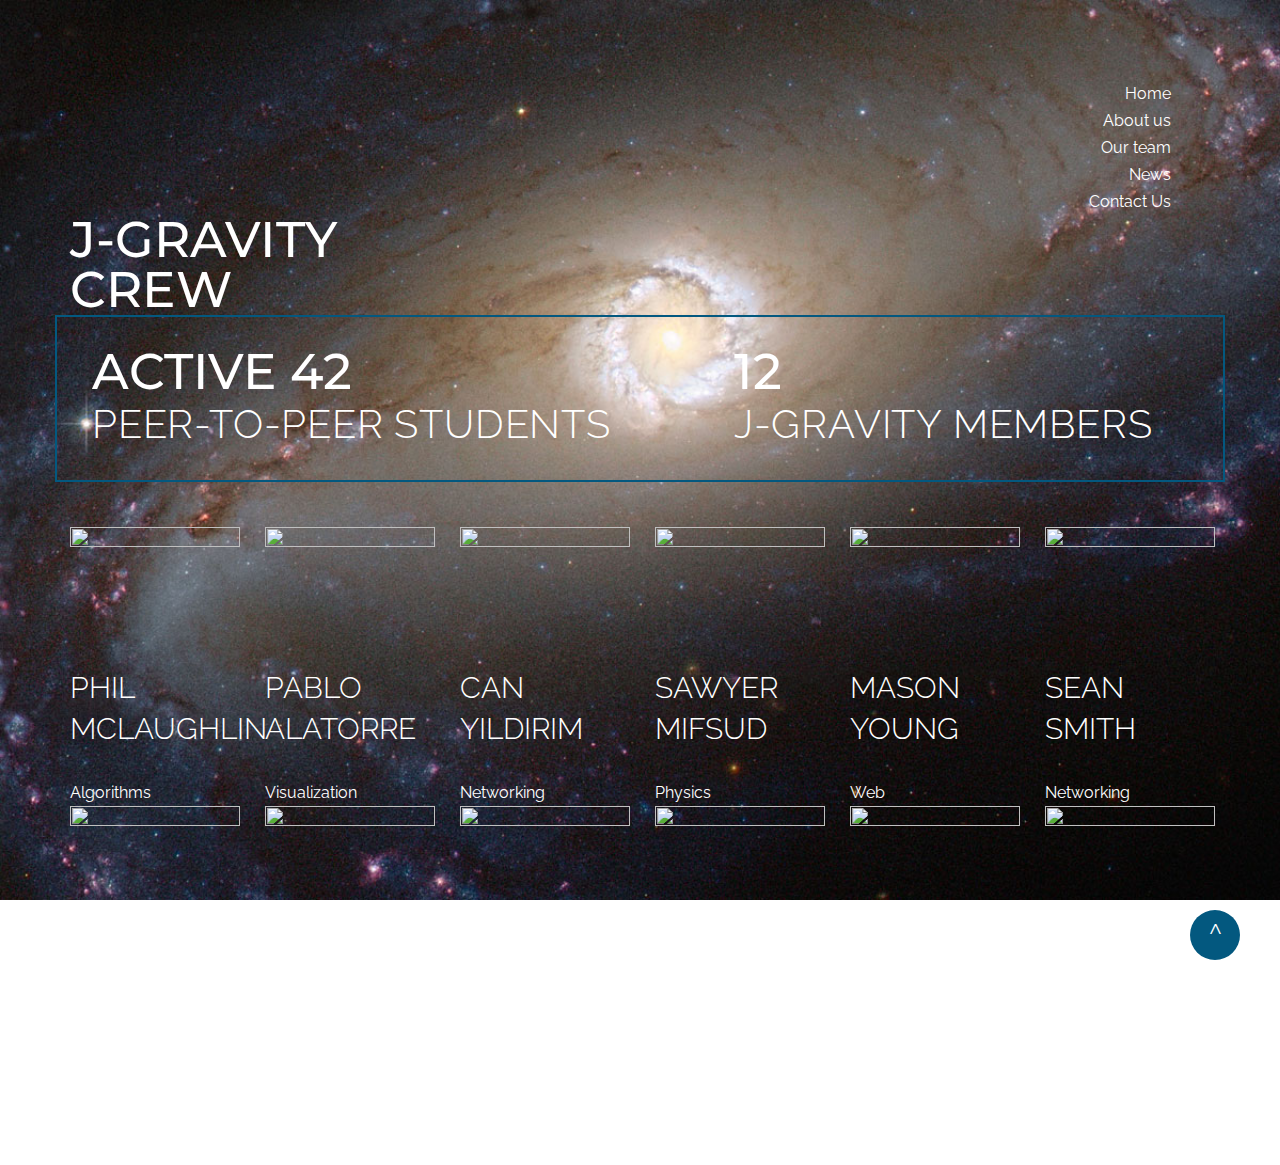
==== commit 9c2ba295: "updated" ====
--- a/index.html
+++ b/index.html
@@ -8,315 +8,181 @@
 		<meta name="viewport" content="width=device-width, height=device-height, initial-scale=1.0, maximum-scale=1.0, user-scalable=0">
 		<meta http-equiv="X-UA-Compatible" content="IE=edge">
 		<meta charset="utf-8">
-		<script type="text/javascript"></script>
-
-		<link rel="icon" href="images/favicon.ico" type="image/x-icon">
-		<!-- Stylesheets-->
-		<link rel="stylesheet" type="text/css" href="//fonts.googleapis.com/css?family=Raleway:400,300%7CMontserrat:400,700">
-		<link rel="stylesheet" href="css/style.css">
-		<link rel="stylesheet" href="css/j-gravity.css">
-		<!--[if lt IE 10]>
-		<div style="background: #212121; padding: 10px 0; box-shadow: 3px 3px 5px 0 rgba(0,0,0,.3); clear: both; text-align:center; position: relative; z-index:1;"><a href="https://windows.microsoft.com/en-US/internet-explorer/"><img src="images/ie8-panel/warning_bar_0000_us.jpg" border="0" height="42" width="820" alt="You are using an outdated browser. For a faster, safer browsing experience, upgrade for free today."></a></div>
-		<script src="js/html5shiv.min.js"></script>
-		<![endif]-->
-		<div id="particles-js"></div>
-
-	</head>
-
-	<body onload="logo_display();">
-		<header id="top" class="page-head bg-image bg-image-1 bg-fixed section-55 section-sm-80 section-xl-bottom-270 section-lg-80">
-			<div class="shell shell-wide">
-				<div class="range range-md-left cell-md-6">
-					<canvas id="jgravlogo" width="250" height="250"></canvas>
-				</div>
-				<div class="text-right j-gravity-right">
-					<div class="j-gravity-header-3 active">
-						<h3><a href="#top">J-Gravity</a></h3>
-					</div>
-					<ul class="active">
-						<li><a href="#top">Home</a></li>
-						<li><a href="about.html">About us</a></li>
-						<li><a href="team.html">Our team</a></li>
-						<li><a href="contact.html">Contact Us</a></li>
-					</ul>
-				</div>
-			</div>
-			<div id="home" data-type="anchor" class="shell shell-wide">
-				<div class="range">
-					<div class="cell-lg-preffix-1 cell-lg-8 cell-xl-6">
-						<div class="j-gravity-header-2">
-							<h2><a href="https://www.savoir-sans-frontieres.com/JPP/telechargeables/English/janus/The%20Janus%20Cosmological%20Model.pdf">
-								Simulating The Janus Gravitational Model
-							</a></h2>
-						</div>
-						<p>
-							With X combined years of experience, a full stack of development tools, and 50 days of production, thirteen students of 42 attempt to recreate the Janus Gravitational Model. Welcome to J-Gravity.
-						</p>
+		<script type="text/javascript">
+	</script>
+	<link rel="icon" href="images/favicon.ico" type="image/x-icon">
+	<!-- Stylesheets-->
+	<link rel="stylesheet" type="text/css" href="//fonts.googleapis.com/css?family=Raleway:400,300%7CMontserrat:400,700">
+	<link rel="stylesheet" href="css/style.css">
+</head>
+<body>
+	<!-- Page-->
+	<div class="page text-center text-md-left">
+		<!-- Page Header-->
+<header class="page-head bg-image bg-image-1 bg-fixed section-55 section-sm-80 section-xl-bottom-270 section-lg-80">
+		<!-- RD Navbar-->
+		<!-- RD Navbar Nav-->
+		<div class="row">
+			<div class="col-md-11"</div>
+			<div class="text-right"><a href="#home">Home</a></div>
+			<div class="text-right"><a href="#about">About us</a></div>
+			<div class="text-right"><a href="#team">Our team</a></div>
+			<div class="text-right"><a href="#news">News</a></div>
+			<div class="text-right"><a href="#contacts">Contact Us</a></div>
+		</div>
+	</div>
+		<div class="shell shell-wide">
+			<div id="team" data-type="anchor" class="shell shell-wide">
+				<div class="range range-lg-bottom range-xl-top">
+					<div class="cell-lg-4">
+						<h2>J-Gravity Crew</h2>
 					</div>
 				</div>
-			</div>
-		</header>
-	<!-- Page Content -->
-	<!-- About-->
-	<section class="bg-white section-50 section-lg-80 section-xl-100">
-		<div id="about" data-type="anchor" class="shell shell-wide">
-			<div class="range text-center">
-				<div class="cell-lg-5 text-md-left text-lg-right">
-					<div class="box-wrap text-md-left">
-						<h2 class="heading">The Janus Model</h2>
-						<p>
-							Contrary to established physical models, the Janus Gravitational Model - first established by M. Jean-Pierre PETIT and M. Gilles d'Agostini - posits two forms of mass with similar properties. The first form (which we are able to percieve) is positive mass. Positive mass attracts positive mass. The second form is negative mass. Negative mass attracts negative mass. When deployed in a system, negative mass and positive mass repel each other.
-						</p>
+				<div class="row">
+					<div class="box-wrap-1">
+						<div class="box-wrap-1-caption">
+							<div class="col-md-7">
+								<h2>Active 42</h2>
+								<div class="h3">peer-to-peer students</div>
+							</div>
+							<h2>12</h2>
+							<div class="h3">j-gravity members</div>
+						</div>
 					</div>
 				</div>
-			</div>
-		</div>
-	</section>
+				
 
-		<!-- Our team-->
-		<!-- ABBBBBOOUUUTTTT???
-		<section class="section-55 bg-white section-xl-120 section-xl-bottom-0 section-lg-bottom-80">
-		<div id="team" data-type="anchor" class="shell shell-wide">
-			<div class="range range-lg-bottom range-xl-top">
-				<div class="cell-lg-preffix-1 cell-lg-2">
-				</div>
-				<div class="cell-lg-4 offset-xl-top-60">
-					<h2 class="heading heading-custom">J-Gravity Crew</h2>
-				</div>
-				<div class="cell-lg-6"></div>
-			</div>
-			<div class="range range-sm-center range-lg-left">
+				<div class="range range-sm-center range-lg-left">
+					<div class="cell-sm-4 cell-md-3 cell-lg-2">
+						<a href="https://profile.intra.42.fr/users/pmclaugh">
+							<img src="images/medium_pmclaugh.png" width="170" height="110" alt="" class="img-responsive">
+							<h4>Phil<br class="hidden visible-lg">
+								McLaughlin
+							</h4>
+						</a>
+						<p>Algorithms</p>
+					</div>
+					
+					<div class="cell-sm-4 cell-md-3 cell-lg-2">
+						<a href="https://profile.intra.42.fr/users/palatorr">
+							<img src="images/medium_palatorr.png" width="170" height="110" alt="" class="img-responsive">
+							<h4>Pablo<br class="hidden visible-lg">
+								Alatorre
+							</h4>
+						</a>
+						<p>Visualization</p>
+					</div>
+					
+					<div class="cell-sm-4 cell-md-3 cell-lg-2">
+						<a href="https://profile.intra.42.fr/users/cyilidir">
+							<img src="images/medium_cyildiri.png" width="170" height="110" alt="" class="img-responsive">
+							<h4>Can<br class="hidden visible-lg">
+								Yildirim
+							</h4>
+						</a>
+						<p>Networking</p>
+					</div>
+					
+					<div class="cell-sm-4 cell-md-3 cell-lg-2">
+						<a href="https://profile.intra.42.fr/users/smifsud">
+							<img src="images/medium_smifsud.png" width="170" height="110" alt="" class="img-responsive">
+							<h4>Sawyer<br class="hidden visible-lg">
+								Mifsud
+							</h4>
+						</a>
+						<p>Physics</p>
+					</div>
+					
+					<div class="cell-sm-4 cell-md-3 cell-lg-2">
+						<a href="https://profile.intra.42.fr/users/myoung">
+							<img src="images/medium_myoung.png" width="170" height="110" alt="" class="img-responsive">
+							<h4>Mason<br class="hidden visible-lg">
+								Young
+							</h4>
+						</a>
+						<p>Web</p>
+					</div>
 
-				<div class="cell-sm-4 cell-lg-2 cell-xl-preffix-1"><img src="images/medium_pmclaugh.jpg" width="170" height="110" alt="" class="img-responsive">
-					<h4>Phil<br class="hidden visible-lg">
-						McLaughlin
-					</h4>
-					<p>GPU</p>
-				</div>
+					<div class="cell-sm-4 cell-md-3 cell-lg-2">
+						<a href="https://profile.intra.42.fr/users/ssmith">
+							<img src="images/medium_ssmith.png" width="170" height="110" alt="" class="img-responsive">
+							<h4>Sean<br class="hidden visible-lg">
+								Smith
+							</h4>
+						</a>
+						<p>Networking</p>
+					</div>
 
-				<div class="cell-sm-4 cell-lg-2 cell-xl-preffix-1"><img src="images/medium_palatorr.jpg" width="170" height="110" alt="" class="img-responsive">
-					<h4>Pablo<br class="hidden visible-lg">
-						Alatorre
-					</h4>
-					<p>Visualization</p>
-				</div>
+					<div class="cell-sm-4 cell-md-3 cell-lg-2">
+						<a href="https://profile.intra.42.fr/users/eliu">
+							<img src="images/medium_eliu.png" width="170" height="110" alt="" class="img-responsive">
+							<h4>Ezekiel<br class="hidden visible-lg">
+								Liu
+							</h4>
+						</a>
+						<p>Web</p>
+					</div>
 
-				<div class="cell-sm-4 cell-lg-2 cell-xl-preffix-1"><img src="images/medium_cyildiri.jpg" width="170" height="110" alt="" class="img-responsive">
-					<h4>Can<br class="hidden visible-lg">
-						Yildirim
-					</h4>
-					<p>Networking</p>
-				</div>
-
-				<div class="cell-sm-4 cell-lg-2 cell-xl-preffix-1"><img src="images/medium_smifsud.jpg" width="170" height="110" alt="" class="img-responsive">
-					<h4>Sawyer<br class="hidden visible-lg">
-							Mifsud
-					</h4>
-					<p>Physics</p>
-				</div>
-
-				<div class="cell-sm-4 cell-lg-2 cell-xl-preffix-1"><img src="images/medium_eliu.jpg" width="170" height="110" alt="" class="img-responsive">
-					<h4>Ezekiel<br class="hidden visible-lg">
-						Liu
-					</h4>
-					<p>GPU</p>
-				</div>
-
-				<div class="cell-sm-4 cell-lg-2 cell-xl-preffix-1"><img src="images/medium_iwagner.jpg" width="170" height="110" alt="" class="img-responsive">
-					<h4>Ian<br class="hidden visible-lg">
-						Wagner
-					</h4>
-					<p>Networking</p>
-				</div>
-
-				<div class="cell-sm-4 cell-lg-2 cell-xl-preffix-1"><img src="images/medium_kialvare.jpg" width="170" height="110" alt="" class="img-responsive">
-					<h4>Kim<br class="hidden visible-lg">
-						Alvare
-					</h4>
-					<p>Web</p>
-				</div>
-
-				<div class="cell-sm-4 cell-lg-2 cell-xl-preffix-1"><img src="images/medium_myoung.jpg" width="170" height="110" alt="" class="img-responsive">
-					<h4>Mason<br class="hidden visible-lg">
-						Young
-					</h4>
-					<p>Web</p>
-				</div>
-
-				<div class="cell-sm-4 cell-lg-2 cell-xl-preffix-1"><img src="images/medium_cterrill.jpg" width="170" height="110" alt="" class="img-responsive">
-					<h4>Colby<br class="hidden visible-lg">
-						Terrill
-					</h4>
-					<p>Web</p>
-				</div>
-
-				<div class="cell-sm-4 cell-lg-2 cell-xl-preffix-1"><img src="images/medium_ssmith.jpg" width="170" height="110" alt="" class="img-responsive">
-					<h4>Sean<br class="hidden visible-lg">
-						Smith
-					</h4>
-					<p>Networking</p>
-				</div>
-
-				<div class="cell-sm-4 cell-lg-2 cell-xl-preffix-1"><img src="images/medium_scollet.jpg" width="170" height="110" alt="" class="img-responsive">
-					<h4>Sam<br class="hidden visible-lg">
-						Collet
-					</h4>
-					<p>Networking</p>
-				</div>
-
-				<div class="cell-sm-4 cell-lg-2 cell-xl-preffix-1"><img src="images/medium_wdebs.jpg" width="170" height="110" alt="" class="img-responsive">
-					<h4>Wylie<br class="hidden visible-lg">
+					<div class="cell-sm-4 cell-md-3 cell-lg-2">
+						<a href="https://profile.intra.42.fr/users/iwagner">
+							<img src="images/medium_iwagner.png" width="170" height="110" alt="" class="img-responsive">
+							<h4>Ian<br class="hidden visible-lg">
+								Wagner
+							</h4>
+						</a>
+						<p>Web</p>
+					</div>
+					
+					<div class="cell-sm-4 cell-md-3 cell-lg-2">
+						<a href="https://profile.intra.42.fr/users/kialvare">
+							<img src="images/medium_kialvare.png" width="170" height="110" alt="" class="img-responsive">
+							<h4>Kim<br class="hidden visible-lg">
+								Alvarez
+							</h4>
+						</a>
+						<p>Web</p>
+					</div>
+					
+					<div class="cell-sm-4 cell-md-3 cell-lg-2">
+						<a href="https://profile.intra.42.fr/users/cterill">
+							<img src="images/medium_cterrill.png" width="170" height="110" alt="" class="img-responsive">
+							<h4>Colby<br class="hidden visible-lg">
+								Terrill
+							</h4>
+						</a>
+						<p>Web</p>
+					</div>
+					
+					<div class="cell-sm-4 cell-md-3 cell-lg-2">
+						<a href="https://profile.intra.42.fr/users/scollet">
+							<img src="images/medium_scollet.png" width="170" height="110" alt="" class="img-responsive">
+							<h4>Sam<br class="hidden visible-lg">
+								Collet
+							</h4>
+						</a>
+						<p>Web Networking</p>
+					</div>
+					
+					<div class="cell-sm-4 cell-md-3 cell-lg-2">
+						<a href="https://profile.intra.42.fr/users/elee">
+							<img src="images/medium_elee.png" width="170" height="110" alt="" class="img-responsive">
+							<h4>Eung Bum<br class="hidden visible-lg">
+								Lee
+							</h4>
+						</a>
+						<p>Networking</p>
+					</div>
+	
+					<!--div class="cell-sm-4 cell-md-2 cell-xl-preffix-1"><img src="images/medium_wdebs.png" width="170" height="110" alt="" class="img-responsive">
+					<h4>Wiley<br class="hidden visible-lg">
 						Debs
 					</h4>
 					<p>Networking</p>
-				</div>
+					</div-->
+					
+</header>
 
-				<div class="cell-sm-4 cell-lg-2 cell-xl-preffix-1"><img src="images/medium_elee.jpg" width="170" height="110" alt="" class="img-responsive">
-					<h4>Eung Bum<br class="hidden visible-lg">
-						Lee
-					</h4>
-					<p>Networking</p>
-				</div>
-
-				<div class="cell-sm-8 offset-top-40 offset-sm-top-50 cell-lg-6 offset-lg-top-0 cell-xl-preffix-1 cell-xl-4 offset-xl-top--20 section-xl-bottom-0">
-					<!--<div class="box-wrap-1">
-						<div class="box-wrap-1-caption">
-							<div class="h2 heading heading-mod">Active 42</div>
-							<div class="h3">peer-to-peer <br>students</div>
-						</div>
-						<div class="box-wrap-1-caption">
-							<div class="h2 heading heading-mod">15</div>
-							<div class="h3">j-gravity <br>members</div>
-						</div>
-					</div>
-				</div>
-
-			</div>
-		</div>
-		</section>
-	-->
-	<!--
-		<section class="section-55 section-sm-80 section-xl-240 bg-image bg-image-2 bg-fixed section-lg-140 section-md-100">
-		<div class="shell shell-wide">
-			<div class="range range-md-around range-sm-reverse">
-				<div class="col-sm-4 cell-lg-preffix-4 cell-lg-3 text-lg-center offset-xl-top--20 cell-md-2">
-				<!--</div>
-				<div class="col-sm-8 cell-lg-preffix-1 cell-lg-4 cell-md-8">
-					<h2 class="heading">How to simulate the universe</h2>
-					<p class="inset-xl-right-80">
-					This will be a great place for us to explain the details
-					We need info from each team here, I should gather it asap.
-					</p>
-				</div>
-			</div>
-		</div>
-		</section>
-		<section class="section-50 bg-white section-lg-80">
-		<div class="shell shell-wide">
-			<div class="range decoration">
-				<div class="cell-lg-7 text-center offset-xl-top--160"><!--<img src="images/hub4.jpg" width="955" height="588" alt="" class="img-responsive"></div>
-			<!--</div>
-			<!--<div class="range">
-				<div class="cell-lg-preffix-4 cell-lg-6">
-					<h4><a href="#"> Hubble Helps Solve Mystery of<br class="hidden visible-xl">'Born Again' Stars.</a></h4>
-					<p class="postfix-xl-right--30"><!--For the past 60 years, astronomers have been puzzled by an unusual type of star that looks hotter and bluer than it should for its age. It has been dubbed a "blue straggler" because it seems to lag behind the evolution of neighboring stars.</p>
-				</div>
-			</div>
-			<div id="news" data-type="anchor" class="range offset-xl-top-100">
-				<div class="cell-lg-4 cell-xl-preffix-1 cell-xl-3">
-					<h2 class="heading offset-xl-top-5 heading-mod">Our universe unfolding</h2>
-				</div>
-				<div class="cell-lg-preffix-1 cell-xl-6 cell-lg-6">
-					<h4><a href="#">NASA Space Telescopes See Magnified Image of<br class="hidden visible-xl">the Faintest Galaxy from the Early Universe.</a></h4>
-					<p>Hunting for faraway galaxies that existed long, long ago is like a fishing trip for astronomers. So far only the "big fish" have been found, bright galaxies that existed just a few hundred million years after the big bang.</p>
-				</div>
-			</div>
-			<div class="range range-lg-right decoration-custom offset-xl-top-60">
-				<div class="cell-lg-6">
-					<h4> <a href="#"> Cosmic filaments exposed near huge cluster.</a></h4>
-					<p>ESA’s XMM-Newton X-ray observatory has revealed three massive filaments of hot gas flowing towards a<br class="hidden visible-xl">cluster of galaxies, uncovering a portion of the cosmic skeleton that pervades the entire Universe.</p>
-				</div>
-			</div>
-			<div class="range range-lg-center offset-xl-top-150">
-				<div class="cell-lg-6 text-center offset-xl-bottom--200"><!--<img src="images/hub4.jpg" width="869" height="529" alt="" class="img-responsive"></div>
-			</div>
-		</div>
-		</section>
-
-		</main>
-		<!-- Page Footer
-		<footer class="page-foot bg-image bg-image-3 bg-fixed">
-		<div id="contacts" data-type="anchor" class="shell shell-wide">
-			<div class="range">
-				<div class="cell-md-5 cell-xl-3">
-					<h2 class="heading heading-mod">
-						<a href="contact.html">contact</a></h2>
-					<p>As our search for answer continues, we want to hear your questions.</p>
-				</div>
-				<div class="cell-lg-12 cell-xl-5 offset-sm-top-60 text-md-center offset-top-50 text-lg-left offset-xl-top-0">
-					<div class="range range-lg-bottom range-lg-justify range-xl-left">
-						<div class="cell-lg-6 cell-xl-10 cell-xl-preffix-2">
-							<div class="preffix-xl-left-30">
-								<address class="address">
-									<p>Laniakea Supercluster, Virgo Cluster, Milky Way Galaxy, Orion Arm, Sol, Earth, 42 School Silicon Valley</p>
-									<dl class="contact-info">
-										<dd><a href="submit.html">Submit Data!</a></dd>
-									</dl>
-									<dl class="contact-info">
-										<dt>Code:</dt>
-										<dd><a href="https://github.com/J-Gravity">J-Gravity Source</a></dd>
-									</dl>
-									<dl class="contact-info">
-										<dd><a href="about.html">About Us</a></dd>
-									</dl>
-								</address>
-								<ul class="list-inline list-inline-sm">
-								</ul>
-							</div>
-						</div>
-						<body onload="logo_display();">
-						<div class="cell-lg-3 text-lg-center cell-xl-10 text-xl-left offset-xl-top-110">
-						</div>
-					</body>
-					</div>
-				</div>
-			</div>
-		</div>
-	</footer>
-	<!--</div>-->
-	<footer>
-		<div class="container">
-			<div class="row">
-				<div class="col-lg-12">
-					<ul class="list-inline">
-						<li>
-							<a href="https://github.com/J-Gravity/J-GravitySite">Source</a>
-						</li>
-						<li class="footer-menu-divider">-</li>
-						<li>
-							<a href="index.html">Home</a>
-						</li>
-						<li class="footer-menu-divider">-</li>
-						<li>
-							<a href="about.html">About us</a>
-						</li>
-						<li class="footer-menu-divider">-</li>
-						<li>
-							<a href="teams.html">Our team</a>
-						</li>
-						<li class="footer-menu-divider">-</li>
-						<li>
-							<a href="contact.html">Contact</a>
-						</li>
-					</ul>
-				</div>
-			</div>
-		</div>
-	</footer>
-	</body>
-<!-- Java script : It's like the discarded machinery in the back of the garage -->
-<script src="js/logoanimate.js"></script>
-<script src="js/bganimate.js"></script>
+<!-- Java script-->
 <script src="js/core.min.js"></script>
 <script src="js/script.js"></script>
 <script type="text/javascript"></script>
--- a/css/style.css
+++ b/css/style.css
@@ -287,8 +287,8 @@
   }
 }
 
-/*
- * Bootstrap Toolkit
+/*
+ * Bootstrap Toolkit
  */
 *, *:active, *:focus {
   outline: none !important;
@@ -3303,7 +3303,7 @@
   color: #ffffff;
 }
 
-/* Font Awesome uses the Unicode Private Use Area (PUA) to ensure screen
+/* Font Awesome uses the Unicode Private Use Area (PUA) to ensure screen
    readers do not read off random characters that represent icons */
 .fa-glass:before {
   content: "\f000";
@@ -16260,10 +16260,10 @@
   overflow: hidden;
 }
 
-/*
-* @section      Page Header
-* @description  This section holds specific style redeclarations for some
-*               of common elements in page header
+/*
+* @section      Page Header
+* @description  This section holds specific style redeclarations for some
+*               of common elements in page header
 */
 .page-head {
   background-color: #fff;
@@ -16302,10 +16302,10 @@
   }
 }
 
-/*
-* @section      Page Content
-* @description  This section holds specific style redeclarations for some
-*               of common elements in page content
+/*
+* @section      Page Content
+* @description  This section holds specific style redeclarations for some
+*               of common elements in page content
 */
 .page-content {
   position: static;
@@ -16315,10 +16315,10 @@
   min-height: 100vh;
 }
 
-/*
-* @section      Page Footer
-* @description  This section holds specific style redeclarations for some
-*               of common elements in page footer
+/*
+* @section      Page Footer
+* @description  This section holds specific style redeclarations for some
+*               of common elements in page footer
 */
 .page-foot {
   padding-top: 60px;
@@ -16447,9 +16447,9 @@
   cursor: pointer;
 }
 
-/*
-* @subsection   Offsets
-* @description  Describes vertical indentation between the elements
+/*
+* @subsection   Offsets
+* @description  Describes vertical indentation between the elements
 */
 * + p {
   margin-top: 30px;
@@ -16606,10 +16606,10 @@
   }
 }
 
-/*
-* @section      Helpers
-* @description  This section holds various helper classes for
-*               conditional page styling
+/*
+* @section      Helpers
+* @description  This section holds various helper classes for
+*               conditional page styling
 */
 .unit-overflow {
   overflow: hidden;
@@ -16631,8 +16631,8 @@
   z-index: 10;
 }
 
-/*
-* @subsection   Backgrounds
+/*
+* @subsection   Backgrounds
 */
 .bg-image {
   background-repeat: no-repeat;
@@ -16737,8 +16737,8 @@
   background-attachment: scroll;
 }
 
-/*
-* @subsection   Contact Info
+/*
+* @subsection   Contact Info
 */
 #bgCanvas {
   display: none;
@@ -16977,18 +16977,18 @@
   }
 }
 
-/*
- * Custom Plugins
+/*
+ * Custom Plugins
  */
-/**
-* @subsection   Animate.css
-*
-* @description  A bunch of cool, fun, and cross-browser animations
-*               for you to use.
-*
-* @author       Daniel Eden
-* @link         https://daneden.me/animate
-* @license      MIT license - https://opensource.org/licenses/MIT
+/**
+* @subsection   Animate.css
+*
+* @description  A bunch of cool, fun, and cross-browser animations
+*               for you to use.
+*
+* @author       Daniel Eden
+* @link         https://daneden.me/animate
+* @license      MIT license - https://opensource.org/licenses/MIT
 */
 .animated {
   -webkit-animation-duration: 1s;
@@ -17012,8 +17012,8 @@
   opacity: 0;
 }
 
-/**
-* Bounce Keyframes Animation
+/**
+* Bounce Keyframes Animation
 */
 @-webkit-keyframes bounce {
   0%, 20%, 53%, 80%, 100% {
@@ -17047,8 +17047,8 @@
   transform-origin: center bottom;
 }
 
-/**
-* Flas Keyframes Animation
+/**
+* Flas Keyframes Animation
 */
 @-webkit-keyframes flash {
   0%, 50%, 100% {
@@ -17073,11 +17073,11 @@
   animation-name: flash;
 }
 
-/**
-* Pulse Keyframes Animation
-*
-* @author Nick Pettit
-* @link https://github.com/nickpettit/glide
+/**
+* Pulse Keyframes Animation
+*
+* @author Nick Pettit
+* @link https://github.com/nickpettit/glide
 */
 @-webkit-keyframes pulse {
   0% {
@@ -17114,8 +17114,8 @@
   animation-name: pulse;
 }
 
-/**
-* RubberBand Keyframes Animation
+/**
+* RubberBand Keyframes Animation
 */
 @-webkit-keyframes rubberBand {
   0% {
@@ -17184,8 +17184,8 @@
   animation-name: rubberBand;
 }
 
-/**
-* Shake Keyframes Animation
+/**
+* Shake Keyframes Animation
 */
 @-webkit-keyframes shake {
   0%, 100% {
@@ -17222,8 +17222,8 @@
   animation-name: shake;
 }
 
-/**
-* Swing Keyframes Animation
+/**
+* Swing Keyframes Animation
 */
 @-webkit-keyframes swing {
   20% {
@@ -17278,8 +17278,8 @@
   animation-name: swing;
 }
 
-/**
-* Tada Keyframes Animation
+/**
+* Tada Keyframes Animation
 */
 @-webkit-keyframes tada {
   0% {
@@ -17332,11 +17332,11 @@
   animation-name: tada;
 }
 
-/**
-* Wobble Keyframes Animation
-*
-* @author Nick Pettit
-* @link https://github.com/nickpettit/glide
+/**
+* Wobble Keyframes Animation
+*
+* @author Nick Pettit
+* @link https://github.com/nickpettit/glide
 */
 @-webkit-keyframes wobble {
   0% {
@@ -17405,8 +17405,8 @@
   animation-name: wobble;
 }
 
-/**
-* BounceIn Keyframes Animation
+/**
+* BounceIn Keyframes Animation
 */
 @-webkit-keyframes bounceIn {
   0%, 20%, 40%, 60%, 80%, 100% {
@@ -17483,8 +17483,8 @@
   animation-duration: .75s;
 }
 
-/**
-* BounceInDown Keyframes Animation
+/**
+* BounceInDown Keyframes Animation
 */
 @-webkit-keyframes bounceInDown {
   0%, 60%, 75%, 90%, 100% {
@@ -17549,8 +17549,8 @@
   animation-name: bounceInDown;
 }
 
-/**
-* BounceInLeft Keyframes Animation
+/**
+* BounceInLeft Keyframes Animation
 */
 @-webkit-keyframes bounceInLeft {
   0%, 60%, 75%, 90%, 100% {
@@ -17615,8 +17615,8 @@
   animation-name: bounceInLeft;
 }
 
-/**
-* BounceInRight Keyframes Animation
+/**
+* BounceInRight Keyframes Animation
 */
 @-webkit-keyframes bounceInRight {
   0%, 60%, 75%, 90%, 100% {
@@ -17681,8 +17681,8 @@
   animation-name: bounceInRight;
 }
 
-/**
-* BounceInUp Keyframes Animation
+/**
+* BounceInUp Keyframes Animation
 */
 @-webkit-keyframes bounceInUp {
   0%, 60%, 75%, 90%, 100% {
@@ -17747,8 +17747,8 @@
   animation-name: bounceInUp;
 }
 
-/**
-* BounceOut Keyframes Animation
+/**
+* BounceOut Keyframes Animation
 */
 @-webkit-keyframes bounceOut {
   20% {
@@ -17791,8 +17791,8 @@
   animation-duration: .75s;
 }
 
-/**
-* BounceOutDown Keyframes Animation
+/**
+* BounceOutDown Keyframes Animation
 */
 @-webkit-keyframes bounceOutDown {
   20% {
@@ -17833,8 +17833,8 @@
   animation-name: bounceOutDown;
 }
 
-/**
-* BounceOutLeft Keyframes Animation
+/**
+* BounceOutLeft Keyframes Animation
 */
 @-webkit-keyframes bounceOutLeft {
   20% {
@@ -17867,8 +17867,8 @@
   animation-name: bounceOutLeft;
 }
 
-/**
-* BounceOutRight Keyframes Animation
+/**
+* BounceOutRight Keyframes Animation
 */
 @-webkit-keyframes bounceOutRight {
   20% {
@@ -17901,8 +17901,8 @@
   animation-name: bounceOutRight;
 }
 
-/**
-* BounceOutUp Keyframes Animation
+/**
+* BounceOutUp Keyframes Animation
 */
 @-webkit-keyframes bounceOutUp {
   20% {
@@ -17943,8 +17943,8 @@
   animation-name: bounceOutUp;
 }
 
-/**
-* FadeIn Keyframes Animation
+/**
+* FadeIn Keyframes Animation
 */
 @-webkit-keyframes fadeIn {
   0% {
@@ -17969,8 +17969,8 @@
   animation-name: fadeIn;
 }
 
-/**
-* FadeInDown Keyframes Animation
+/**
+* FadeInDown Keyframes Animation
 */
 @-webkit-keyframes fadeInDown {
   0% {
@@ -18003,8 +18003,8 @@
   animation-name: fadeInDown;
 }
 
-/**
-* FadeInDownBig Keyframes Animation
+/**
+* FadeInDownBig Keyframes Animation
 */
 @-webkit-keyframes fadeInDownBig {
   0% {
@@ -18037,8 +18037,8 @@
   animation-name: fadeInDownBig;
 }
 
-/**
-* FadeInLeft Keyframes Animation
+/**
+* FadeInLeft Keyframes Animation
 */
 @-webkit-keyframes fadeInLeft {
   0% {
@@ -18071,8 +18071,8 @@
   animation-name: fadeInLeft;
 }
 
-/**
-* FadeInLeftBig Keyframes Animation
+/**
+* FadeInLeftBig Keyframes Animation
 */
 @-webkit-keyframes fadeInLeftBig {
   0% {
@@ -18105,8 +18105,8 @@
   animation-name: fadeInLeftBig;
 }
 
-/**
-* FadeInRight Keyframes Animation
+/**
+* FadeInRight Keyframes Animation
 */
 @-webkit-keyframes fadeInRight {
   0% {
@@ -18139,8 +18139,8 @@
   animation-name: fadeInRight;
 }
 
-/**
-* FadeInRightBig Keyframes Animation
+/**
+* FadeInRightBig Keyframes Animation
 */
 @-webkit-keyframes fadeInRightBig {
   0% {
@@ -18173,8 +18173,8 @@
   animation-name: fadeInRightBig;
 }
 
-/**
-* FadeInUp Keyframes Animation
+/**
+* FadeInUp Keyframes Animation
 */
 @-webkit-keyframes fadeInUp {
   0% {
@@ -18207,8 +18207,8 @@
   animation-name: fadeInUp;
 }
 
-/**
-* FadeInUpBig Keyframes Animation
+/**
+* FadeInUpBig Keyframes Animation
 */
 @-webkit-keyframes fadeInUpBig {
   0% {
@@ -18241,8 +18241,8 @@
   animation-name: fadeInUpBig;
 }
 
-/**
-* FadeOut Keyframes Animation
+/**
+* FadeOut Keyframes Animation
 */
 @-webkit-keyframes fadeOut {
   0% {
@@ -18267,8 +18267,8 @@
   animation-name: fadeOut;
 }
 
-/**
-* FadeOutDown Keyframes Animation
+/**
+* FadeOutDown Keyframes Animation
 */
 @-webkit-keyframes fadeOutDown {
   0% {
@@ -18297,8 +18297,8 @@
   animation-name: fadeOutDown;
 }
 
-/**
-* FadeOutDownBig Keyframes Animation
+/**
+* FadeOutDownBig Keyframes Animation
 */
 @-webkit-keyframes fadeOutDownBig {
   0% {
@@ -18327,8 +18327,8 @@
   animation-name: fadeOutDownBig;
 }
 
-/**
-* FadeOutLeft Keyframes Animation
+/**
+* FadeOutLeft Keyframes Animation
 */
 @-webkit-keyframes fadeOutLeft {
   0% {
@@ -18357,8 +18357,8 @@
   animation-name: fadeOutLeft;
 }
 
-/**
-* FadeOutLeftBig Keyframes Animation
+/**
+* FadeOutLeftBig Keyframes Animation
 */
 @-webkit-keyframes fadeOutLeftBig {
   0% {
@@ -18387,8 +18387,8 @@
   animation-name: fadeOutLeftBig;
 }
 
-/**
-* FadeOutRight Keyframes Animation
+/**
+* FadeOutRight Keyframes Animation
 */
 @-webkit-keyframes fadeOutRight {
   0% {
@@ -18417,8 +18417,8 @@
   animation-name: fadeOutRight;
 }
 
-/**
-* FadeOutRightBig Keyframes Animation
+/**
+* FadeOutRightBig Keyframes Animation
 */
 @-webkit-keyframes fadeOutRightBig {
   0% {
@@ -18447,8 +18447,8 @@
   animation-name: fadeOutRightBig;
 }
 
-/**
-* FadeOutUp Keyframes Animation
+/**
+* FadeOutUp Keyframes Animation
 */
 @-webkit-keyframes fadeOutUp {
   0% {
@@ -18477,8 +18477,8 @@
   animation-name: fadeOutUp;
 }
 
-/**
-* FadeOutUpBig Keyframes Animation
+/**
+* FadeOutUpBig Keyframes Animation
 */
 @-webkit-keyframes fadeOutUpBig {
   0% {
@@ -18507,8 +18507,8 @@
   animation-name: fadeOutUpBig;
 }
 
-/**
-* Flip Keyframes Animation
+/**
+* Flip Keyframes Animation
 */
 @-webkit-keyframes flip {
   0% {
@@ -18583,8 +18583,8 @@
   animation-name: flip;
 }
 
-/**
-* FlipInX Keyframes Animation
+/**
+* FlipInX Keyframes Animation
 */
 @-webkit-keyframes flipInX {
   0% {
@@ -18651,8 +18651,8 @@
   animation-name: flipInX;
 }
 
-/**
-* FlipInY Keyframes Animation
+/**
+* FlipInY Keyframes Animation
 */
 @-webkit-keyframes flipInY {
   0% {
@@ -18719,8 +18719,8 @@
   animation-name: flipInY;
 }
 
-/**
-* FlipOutX Keyframes Animation
+/**
+* FlipOutX Keyframes Animation
 */
 @-webkit-keyframes flipOutX {
   0% {
@@ -18765,8 +18765,8 @@
   backface-visibility: visible !important;
 }
 
-/**
-* FlipOutY Keyframes Animation
+/**
+* FlipOutY Keyframes Animation
 */
 @-webkit-keyframes flipOutY {
   0% {
@@ -18811,8 +18811,8 @@
   animation-duration: .75s;
 }
 
-/**
-* LightSpeedIn Keyframes Animation
+/**
+* LightSpeedIn Keyframes Animation
 */
 @-webkit-keyframes lightSpeedIn {
   0% {
@@ -18867,8 +18867,8 @@
   animation-timing-function: ease-out;
 }
 
-/**
-* LightSpeedOut Keyframes Animation
+/**
+* LightSpeedOut Keyframes Animation
 */
 @-webkit-keyframes lightSpeedOut {
   0% {
@@ -18899,8 +18899,8 @@
   animation-timing-function: ease-in;
 }
 
-/**
-* RotateIn Keyframes Animation
+/**
+* RotateIn Keyframes Animation
 */
 @-webkit-keyframes rotateIn {
   0% {
@@ -18941,8 +18941,8 @@
   animation-name: rotateIn;
 }
 
-/**
-* RotateInDownLeft Keyframes Animation
+/**
+* RotateInDownLeft Keyframes Animation
 */
 @-webkit-keyframes rotateInDownLeft {
   0% {
@@ -18983,8 +18983,8 @@
   animation-name: rotateInDownLeft;
 }
 
-/**
-* RotateInDownRight Keyframes Animation
+/**
+* RotateInDownRight Keyframes Animation
 */
 @-webkit-keyframes rotateInDownRight {
   0% {
@@ -19025,8 +19025,8 @@
   animation-name: rotateInDownRight;
 }
 
-/**
-* RotateInUpLeft Keyframes Animation
+/**
+* RotateInUpLeft Keyframes Animation
 */
 @-webkit-keyframes rotateInUpLeft {
   0% {
@@ -19067,8 +19067,8 @@
   animation-name: rotateInUpLeft;
 }
 
-/**
-* RotateInUpRight Keyframes Animation
+/**
+* RotateInUpRight Keyframes Animation
 */
 @-webkit-keyframes rotateInUpRight {
   0% {
@@ -19109,8 +19109,8 @@
   animation-name: rotateInUpRight;
 }
 
-/**
-* RotateOut Keyframes Animation
+/**
+* RotateOut Keyframes Animation
 */
 @-webkit-keyframes rotateOut {
   0% {
@@ -19147,8 +19147,8 @@
   animation-name: rotateOut;
 }
 
-/**
-* RotateOutDownLeft Keyframes Animation
+/**
+* RotateOutDownLeft Keyframes Animation
 */
 @-webkit-keyframes rotateOutDownLeft {
   0% {
@@ -19185,8 +19185,8 @@
   animation-name: rotateOutDownLeft;
 }
 
-/**
-* RotateOutDownRight Keyframes Animation
+/**
+* RotateOutDownRight Keyframes Animation
 */
 @-webkit-keyframes rotateOutDownRight {
   0% {
@@ -19223,8 +19223,8 @@
   animation-name: rotateOutDownRight;
 }
 
-/**
-* RotateOutUpLeft Keyframes Animation
+/**
+* RotateOutUpLeft Keyframes Animation
 */
 @-webkit-keyframes rotateOutUpLeft {
   0% {
@@ -19261,8 +19261,8 @@
   animation-name: rotateOutUpLeft;
 }
 
-/**
-* RotateOutUpRight Keyframes Animation
+/**
+* RotateOutUpRight Keyframes Animation
 */
 @-webkit-keyframes rotateOutUpRight {
   0% {
@@ -19299,8 +19299,8 @@
   animation-name: rotateOutUpRight;
 }
 
-/**
-* Hinge Keyframes Animation
+/**
+* Hinge Keyframes Animation
 */
 @-webkit-keyframes hinge {
   0% {
@@ -19369,11 +19369,11 @@
   animation-name: hinge;
 }
 
-/**
-* RollIn Keyframes Animation
-*
-* @author Nick Pettit
-* @link https://github.com/nickpettit/glide
+/**
+* RollIn Keyframes Animation
+*
+* @author Nick Pettit
+* @link https://github.com/nickpettit/glide
 */
 @-webkit-keyframes rollIn {
   0% {
@@ -19408,11 +19408,11 @@
   animation-name: rollIn;
 }
 
-/**
-* RollOut Keyframes Animation
-*
-* @author Nick Pettit
-* @link https://github.com/nickpettit/glide
+/**
+* RollOut Keyframes Animation
+*
+* @author Nick Pettit
+* @link https://github.com/nickpettit/glide
 */
 @-webkit-keyframes rollOut {
   0% {
@@ -19441,8 +19441,8 @@
   animation-name: rollOut;
 }
 
-/**
-* ZoomIn Keyframes Animation
+/**
+* ZoomIn Keyframes Animation
 */
 @-webkit-keyframes zoomIn {
   0% {
@@ -19471,8 +19471,8 @@
   animation-name: zoomIn;
 }
 
-/**
-* ZoomInDown Keyframes Animation
+/**
+* ZoomInDown Keyframes Animation
 */
 @-webkit-keyframes zoomInDown {
   0% {
@@ -19513,8 +19513,8 @@
   animation-name: zoomInDown;
 }
 
-/**
-* ZoomInLeft Keyframes Animation
+/**
+* ZoomInLeft Keyframes Animation
 */
 @-webkit-keyframes zoomInLeft {
   0% {
@@ -19555,8 +19555,8 @@
   animation-name: zoomInLeft;
 }
 
-/**
-* ZoomInRight Keyframes Animation
+/**
+* ZoomInRight Keyframes Animation
 */
 @-webkit-keyframes zoomInRight {
   0% {
@@ -19597,8 +19597,8 @@
   animation-name: zoomInRight;
 }
 
-/**
-* ZoomInUp Keyframes Animation
+/**
+* ZoomInUp Keyframes Animation
 */
 @-webkit-keyframes zoomInUp {
   0% {
@@ -19639,8 +19639,8 @@
   animation-name: zoomInUp;
 }
 
-/**
-* ZoomOut Keyframes Animation
+/**
+* ZoomOut Keyframes Animation
 */
 @-webkit-keyframes zoomOut {
   0% {
@@ -19675,8 +19675,8 @@
   animation-name: zoomOut;
 }
 
-/**
-* ZoomOutDown Keyframes Animation
+/**
+* ZoomOutDown Keyframes Animation
 */
 @-webkit-keyframes zoomOutDown {
   40% {
@@ -19721,8 +19721,8 @@
   animation-name: zoomOutDown;
 }
 
-/**
-* ZoomOutLeft Keyframes Animation
+/**
+* ZoomOutLeft Keyframes Animation
 */
 @-webkit-keyframes zoomOutLeft {
   40% {
@@ -19759,8 +19759,8 @@
   animation-name: zoomOutLeft;
 }
 
-/**
-* ZoomOutRight Keyframes Animation
+/**
+* ZoomOutRight Keyframes Animation
 */
 @-webkit-keyframes zoomOutRight {
   40% {
@@ -19797,8 +19797,8 @@
   animation-name: zoomOutRight;
 }
 
-/**
-* ZoomOutUp Keyframes Animation
+/**
+* ZoomOutUp Keyframes Animation
 */
 @-webkit-keyframes zoomOutUp {
   40% {
@@ -19843,8 +19843,8 @@
   animation-name: zoomOutUp;
 }
 
-/**
-* SlideInDown Keyframes Animation
+/**
+* SlideInDown Keyframes Animation
 */
 @-webkit-keyframes slideInDown {
   0% {
@@ -19875,8 +19875,8 @@
   animation-name: slideInDown;
 }
 
-/**
-* SlideInLeft Keyframes Animation
+/**
+* SlideInLeft Keyframes Animation
 */
 @-webkit-keyframes slideInLeft {
   0% {
@@ -19907,8 +19907,8 @@
   animation-name: slideInLeft;
 }
 
-/**
-* SlideInRight Keyframes Animation
+/**
+* SlideInRight Keyframes Animation
 */
 @-webkit-keyframes slideInRight {
   0% {
@@ -19939,8 +19939,8 @@
   animation-name: slideInRight;
 }
 
-/**
-* SlideInUp Keyframes Animation
+/**
+* SlideInUp Keyframes Animation
 */
 @-webkit-keyframes slideInUp {
   0% {
@@ -19971,8 +19971,8 @@
   animation-name: slideInUp;
 }
 
-/**
-* SlideOutDown Keyframes Animation
+/**
+* SlideOutDown Keyframes Animation
 */
 @-webkit-keyframes slideOutDown {
   0% {
@@ -20003,8 +20003,8 @@
   animation-name: slideOutDown;
 }
 
-/**
-* SlideOutLeft Keyframes Animation
+/**
+* SlideOutLeft Keyframes Animation
 */
 @-webkit-keyframes slideOutLeft {
   0% {
@@ -20035,8 +20035,8 @@
   animation-name: slideOutLeft;
 }
 
-/**
-* SlideOutRight Keyframes Animation
+/**
+* SlideOutRight Keyframes Animation
 */
 @-webkit-keyframes slideOutRight {
   0% {
@@ -20067,8 +20067,8 @@
   animation-name: slideOutRight;
 }
 
-/**
-* SlideOutUp Keyframes Animation
+/**
+* SlideOutUp Keyframes Animation
 */
 @-webkit-keyframes slideOutUp {
   0% {
@@ -20103,8 +20103,8 @@
   margin-bottom: 0;
 }
 
-/*
-* @subsection   Isotope
+/*
+* @subsection   Isotope
 */
 [data-isotope-layout] {
   position: relative;
@@ -20137,9 +20137,9 @@
   margin-top: 30px;
   opacity: 0;
   transition: .4s opacity ease;
-  /*
-     * @bugfix item position after filtering
-     * @affected iOS
+  /*
+     * @bugfix item position after filtering
+     * @affected iOS
     */
 }
 
@@ -20221,8 +20221,8 @@
   }
 }
 
-/*
-* @subsection   Magnific Popup
+/*
+* @subsection   Magnific Popup
 */
 .mfp-bg {
   top: 0;
@@ -20611,8 +20611,8 @@
 }
 
 @media screen and (max-width: 800px) and (orientation: landscape), screen and (max-height: 300px) {
-  /**
-       * Remove all paddings around the image on small screen
+  /**
+       * Remove all paddings around the image on small screen
        */
   .mfp-img-mobile .mfp-image-holder {
     padding-left: 0;
@@ -20705,8 +20705,8 @@
   padding-top: 0;
 }
 
-/*
- *  Owl Carousel - Animate Plugin
+/*
+ *  Owl Carousel - Animate Plugin
  */
 .owl-carousel .animated {
   -webkit-animation-duration: 1000ms;
@@ -20746,8 +20746,8 @@
   }
 }
 
-/*
- * 	Owl Carousel - Auto Height Plugin
+/*
+ * 	Owl Carousel - Auto Height Plugin
  */
 .owl-height {
   -webkit-transition: height 500ms ease-in-out;
@@ -20757,8 +20757,8 @@
   transition: height 500ms ease-in-out;
 }
 
-/*
- *  Core Owl Carousel CSS File
+/*
+ *  Core Owl Carousel CSS File
  */
 .owl-carousel {
   display: none;
@@ -20858,8 +20858,8 @@
   display: block;
 }
 
-/*
- * 	Owl Carousel - Lazy Load Plugin
+/*
+ * 	Owl Carousel - Lazy Load Plugin
  */
 .owl-carousel .owl-item .owl-lazy {
   opacity: 0;
@@ -20870,8 +20870,8 @@
   transition: opacity 400ms ease;
 }
 
-/*
- * 	Owl Carousel - Video Plugin
+/*
+ * 	Owl Carousel - Video Plugin
  */
 .owl-carousel .owl-video-wrapper {
   position: relative;
@@ -20933,8 +20933,8 @@
   z-index: 1;
 }
 
-/*
- * Owl Navigation
+/*
+ * Owl Navigation
  */
 .owl-prev, .owl-next {
   position: absolute;
@@ -20983,8 +20983,8 @@
   }
 }
 
-/*
- * Owl Pagination
+/*
+ * Owl Pagination
  */
 .owl-dots {
   text-align: center;
@@ -21087,13 +21087,13 @@
   }
 }
 
-/*
-* @subsection   RD Navbar
-*
-* @description  Describes style declarations for RD Navbar extension
-*
-* @author       Evgeniy Gusarov
-* @link         https://ua.linkedin.com/pub/evgeniy-gusarov/8a/a40/54a
+/*
+* @subsection   RD Navbar
+*
+* @description  Describes style declarations for RD Navbar extension
+*
+* @author       Evgeniy Gusarov
+* @link         https://ua.linkedin.com/pub/evgeniy-gusarov/8a/a40/54a
 */
 @-webkit-keyframes rd-navbar-slide-down {
   0% {
@@ -21139,8 +21139,8 @@
   }
 }
 
-/*
-* @subsection General Styles
+/*
+* @subsection General Styles
 */
 .rd-navbar-wrap, .rd-navbar-static .rd-navbar-dropdown,
 .rd-navbar-static .rd-navbar-megamenu, .rd-navbar-fullwidth .rd-navbar-dropdown,
@@ -21248,8 +21248,8 @@
   transform: translateY(-100%);
 }
 
-/*
-* Navbar components
+/*
+* Navbar components
 */
 .rd-navbar {
   display: none;
@@ -21534,8 +21534,8 @@
   color: #03587f;
 }
 
-/*
-* @subsection   Hybrid  Styles
+/*
+* @subsection   Hybrid  Styles
 */
 .rd-navbar-static, .rd-navbar-sidebar, .rd-navbar-fullwidth {
   z-index: 1000;
@@ -22091,8 +22091,8 @@
   transform: scale(0.7);
 }
 
-/*
-* Static Layout
+/*
+* Static Layout
 */
 .rd-navbar-static {
   display: block;
@@ -22251,8 +22251,8 @@
   }
 }
 
-/*
-* Fullwidth Layout
+/*
+* Fullwidth Layout
 */
 .rd-navbar-fullwidth {
   display: block;
@@ -22326,8 +22326,8 @@
   z-index: 10000;
 }
 
-/*
-* Fixed Layout
+/*
+* Fixed Layout
 */
 .rd-navbar-fixed {
   display: block;
@@ -22916,8 +22916,8 @@
   }
 }
 
-/*
-* Sidebar Layout
+/*
+* Sidebar Layout
 */
 html.rd-navbar-sidebar-linked body {
   padding-left: 240px;
@@ -23063,12 +23063,12 @@
   display: none;
 }
 
-/*
-* @subsection   Page boxed layout style redeclaration
-*
-* @description  Redefines navbar style inside boxed layout
-*
-* @see          ../modules/_page-layouts.scss
+/*
+* @subsection   Page boxed layout style redeclaration
+*
+* @description  Redefines navbar style inside boxed layout
+*
+* @see          ../modules/_page-layouts.scss
 */
 html.boxed.rd-navbar--has-sidebar body {
   padding-left: 270px;
@@ -23108,14 +23108,14 @@
   content: none;
 }
 
-/*
-* @subsection   RD Parallax
-*
-* @description  Describes style declarations for RD Parallax extension
-*
-* @author       Evgeniy Gusarov
-* @link         https://ua.linkedin.com/pub/evgeniy-gusarov/8a/a40/54a
-* @version      3.5.1
+/*
+* @subsection   RD Parallax
+*
+* @description  Describes style declarations for RD Parallax extension
+*
+* @author       Evgeniy Gusarov
+* @link         https://ua.linkedin.com/pub/evgeniy-gusarov/8a/a40/54a
+* @version      3.5.1
 */
 .rd-parallax-inner {
   position: relative;
@@ -23162,13 +23162,13 @@
   opacity: 0.8;
 }
 
-/*
-* @subsection   RD Material Tabs
-*
-* @description  Describes style declarations for RD Material Tabs extension
-*
-* @author       Rafael Shayvolodyan
-* @version      1.0.2
+/*
+* @subsection   RD Material Tabs
+*
+* @description  Describes style declarations for RD Material Tabs extension
+*
+* @author       Rafael Shayvolodyan
+* @version      1.0.2
 */
 .rd-material-tabs {
   -webkit-tap-highlight-color: transparent;
@@ -23228,12 +23228,12 @@
   cursor: grabbing;
 }
 
-/*
-* @subsection   RD Video
-* @description  Describes style declarations for RD Video extension
-* @author       Rafael Shayvolodyan
-* @link         https://ua.linkedin.com/in/rafael-shayvolodyan-3a297b96
-* @version      1.0.0
+/*
+* @subsection   RD Video
+* @description  Describes style declarations for RD Video extension
+* @author       Rafael Shayvolodyan
+* @link         https://ua.linkedin.com/in/rafael-shayvolodyan-3a297b96
+* @version      1.0.0
 */
 .rd-video {
   position: relative;
@@ -23363,13 +23363,13 @@
   display: none;
 }
 
-/*
-* @subsection   RD Calendar
-*
-*
-* @author       Evgeniy Gusarov
-* @see          https://ua.linkedin.com/pub/evgeniy-gusarov/8a/a40/54a
-* @version      1.0.0
+/*
+* @subsection   RD Calendar
+*
+*
+* @author       Evgeniy Gusarov
+* @see          https://ua.linkedin.com/pub/evgeniy-gusarov/8a/a40/54a
+* @version      1.0.0
 */
 .rdc-next, .rdc-prev, .rdc-events_close {
   color: #555555;
@@ -23469,14 +23469,14 @@
   opacity: .5;
 }
 
-/*
-* @subsection   RD Google Map
-*
-* @description  Describes style declarations for RD Google Map extension
-*
-* @author       Evgeniy Gusarov
-* @link         https://ua.linkedin.com/pub/evgeniy-gusarov/8a/a40/54a
-* @version      1.0.0
+/*
+* @subsection   RD Google Map
+*
+* @description  Describes style declarations for RD Google Map extension
+*
+* @author       Evgeniy Gusarov
+* @link         https://ua.linkedin.com/pub/evgeniy-gusarov/8a/a40/54a
+* @version      1.0.0
 */
 .rd-google-map {
   z-index: 6;
@@ -23508,12 +23508,12 @@
   display: none;
 }
 
-/*
-* @subsection   RD Audio
-* @description  Describes style declarations for RD Audio extension
-* @author       Rafael Shayvolodyan
-* @link         https://ua.linkedin.com/in/rafael-shayvolodyan-3a297b96
-* @version      1.0.0
+/*
+* @subsection   RD Audio
+* @description  Describes style declarations for RD Audio extension
+* @author       Rafael Shayvolodyan
+* @link         https://ua.linkedin.com/in/rafael-shayvolodyan-3a297b96
+* @version      1.0.0
 */
 .rd-audio {
   position: fixed;
@@ -23728,13 +23728,13 @@
   }
 }
 
-/**
- * @subsection   Swiper 3.1.7
- * @description  Most modern mobile touch slider and framework with
- *               hardware accelerated transitions
- * @author       Vladimir Kharlampidi
- * @see          https://www.idangero.us/swiper/
- * @licesne      MIT License
+/**
+ * @subsection   Swiper 3.1.7
+ * @description  Most modern mobile touch slider and framework with
+ *               hardware accelerated transitions
+ * @author       Vladimir Kharlampidi
+ * @see          https://www.idangero.us/swiper/
+ * @licesne      MIT License
  */
 .swiper-container {
   height: 91vh;
@@ -24436,10 +24436,10 @@
   display: none;
 }
 
-/*
-* @subsection   ToTop
-* @license      MIT license - https://opensource.org/licenses/MIT
-* @version      1.0.0
+/*
+* @subsection   ToTop
+* @license      MIT license - https://opensource.org/licenses/MIT
+* @version      1.0.0
 */
 .ui-to-top {
   width: 50px;
@@ -24484,14 +24484,14 @@
   }
 }
 
-/*
-* @subsection   Easy Responsive Tabs
-*
-* @description  Describes style declarations for Easy Responsive Tabs extension
-*
-* @author       Samson Onna
-* @link         samson3d@gmail.com
-* @version      1.0.0
+/*
+* @subsection   Easy Responsive Tabs
+*
+* @description  Describes style declarations for Easy Responsive Tabs extension
+*
+* @author       Samson Onna
+* @link         samson3d@gmail.com
+* @version      1.0.0
 */
 .resp-tabs-list li {
   cursor: pointer;
@@ -24646,8 +24646,8 @@
   }
 }
 
-/*
-* @subsection   Progress Bar
+/*
+* @subsection   Progress Bar
 */
 .progress-bar-wrap {
   max-width: 100%;
@@ -24783,9 +24783,9 @@
   stroke: rgba(85, 85, 85, 0.05);
 }
 
-/**
- *	This element is created inside your target element
- *	It is used so that your own element will not need to be altered
+/**
+ *	This element is created inside your target element
+ *	It is used so that your own element will not need to be altered
  **/
 .time_circles {
   position: relative;
@@ -24793,9 +24793,9 @@
   height: 100%;
 }
 
-/**
- *	This is all the elements used to house all text used
- * in time circles
+/**
+ *	This is all the elements used to house all text used
+ * in time circles
  **/
 .time_circles > div {
   position: absolute;
@@ -24812,8 +24812,8 @@
   }
 }
 
-/**
- *	Titles (Days, Hours, etc)
+/**
+ *	Titles (Days, Hours, etc)
  **/
 .time_circles > div > h4 {
   margin: 0;
@@ -24832,8 +24832,8 @@
   margin-top: 0;
 }
 
-/**
- *	Time numbers, ie: 12
+/**
+ *	Time numbers, ie: 12
  **/
 .time_circles > div > span {
   display: block;
@@ -25126,29 +25126,29 @@
   opacity: 0.75;
 }
 
-/**
- * @subsection   jquery mousewheel plugin
- * @description  Describes style declarations for jquery mousewheel plugin
- * @author       malihu
- * @license      MIT
+/**
+ * @subsection   jquery mousewheel plugin
+ * @description  Describes style declarations for jquery mousewheel plugin
+ * @author       malihu
+ * @license      MIT
  */
-/*
-== malihu jquery custom scrollbar plugin ==
-Plugin URI: https://manos.malihu.gr/jquery-custom-content-scroller
+/*
+== malihu jquery custom scrollbar plugin ==
+Plugin URI: https://manos.malihu.gr/jquery-custom-content-scroller
 */
-/*
-CONTENTS:
-	1. BASIC STYLE - Plugin's basic/essential CSS properties (normally, should not be edited).
-	2. VERTICAL SCROLLBAR - Positioning and dimensions of vertical scrollbar.
-	3. HORIZONTAL SCROLLBAR - Positioning and dimensions of horizontal scrollbar.
-	4. VERTICAL AND HORIZONTAL SCROLLBARS - Positioning and dimensions of 2-axis scrollbars.
-	5. TRANSITIONS - CSS3 transitions for hover events, auto-expanded and auto-hidden scrollbars.
-	6. SCROLLBAR COLORS, OPACITY AND BACKGROUNDS
+/*
+CONTENTS:
+	1. BASIC STYLE - Plugin's basic/essential CSS properties (normally, should not be edited).
+	2. VERTICAL SCROLLBAR - Positioning and dimensions of vertical scrollbar.
+	3. HORIZONTAL SCROLLBAR - Positioning and dimensions of horizontal scrollbar.
+	4. VERTICAL AND HORIZONTAL SCROLLBARS - Positioning and dimensions of 2-axis scrollbars.
+	5. TRANSITIONS - CSS3 transitions for hover events, auto-expanded and auto-hidden scrollbars.
+	6. SCROLLBAR COLORS, OPACITY AND BACKGROUNDS
 */
-/*
-------------------------------------------------------------------------------------------------------------------------
-1. BASIC STYLE
-------------------------------------------------------------------------------------------------------------------------
+/*
+------------------------------------------------------------------------------------------------------------------------
+1. BASIC STYLE
+------------------------------------------------------------------------------------------------------------------------
 */
 .mCustomScrollbar {
   -ms-touch-action: pinch-zoom;
@@ -25178,11 +25178,11 @@
   height: auto;
 }
 
-/*
-------------------------------------------------------------------------------------------------------------------------
-2. VERTICAL SCROLLBAR
-y-axis
-------------------------------------------------------------------------------------------------------------------------
+/*
+------------------------------------------------------------------------------------------------------------------------
+2. VERTICAL SCROLLBAR
+y-axis
+------------------------------------------------------------------------------------------------------------------------
 */
 .mCSB_inside > .mCSB_container {
   margin-right: 30px;
@@ -25303,11 +25303,11 @@
   bottom: 0;
 }
 
-/*
-------------------------------------------------------------------------------------------------------------------------
-3. HORIZONTAL SCROLLBAR
-x-axis
-------------------------------------------------------------------------------------------------------------------------
+/*
+------------------------------------------------------------------------------------------------------------------------
+3. HORIZONTAL SCROLLBAR
+x-axis
+------------------------------------------------------------------------------------------------------------------------
 */
 .mCSB_horizontal.mCSB_inside > .mCSB_container {
   margin-right: 0;
@@ -25394,11 +25394,11 @@
   right: 0;
 }
 
-/*
-------------------------------------------------------------------------------------------------------------------------
-4. VERTICAL AND HORIZONTAL SCROLLBARS
-yx-axis
-------------------------------------------------------------------------------------------------------------------------
+/*
+------------------------------------------------------------------------------------------------------------------------
+4. VERTICAL AND HORIZONTAL SCROLLBARS
+yx-axis
+------------------------------------------------------------------------------------------------------------------------
 */
 .mCSB_container_wrapper {
   position: absolute;
@@ -25475,10 +25475,10 @@
   margin-bottom: 0;
 }
 
-/*
-------------------------------------------------------------------------------------------------------------------------
-5. TRANSITIONS
-------------------------------------------------------------------------------------------------------------------------
+/*
+------------------------------------------------------------------------------------------------------------------------
+5. TRANSITIONS
+------------------------------------------------------------------------------------------------------------------------
 */
 .mCSB_scrollTools,
 .mCSB_scrollTools .mCSB_dragger .mCSB_dragger_bar,
@@ -25496,21 +25496,21 @@
 .mCSB_scrollTools_vertical.mCSB_scrollTools_onDrag_expand .mCSB_draggerRail,
 .mCSB_scrollTools_horizontal.mCSB_scrollTools_onDrag_expand .mCSB_dragger_bar,
 .mCSB_scrollTools_horizontal.mCSB_scrollTools_onDrag_expand .mCSB_draggerRail {
-  -webkit-transition: width .2s ease-out .2s, height .2s ease-out .2s,
- margin-left .2s ease-out .2s, margin-right .2s ease-out .2s,
- margin-top .2s ease-out .2s, margin-bottom .2s ease-out .2s,
+  -webkit-transition: width .2s ease-out .2s, height .2s ease-out .2s,+ margin-left .2s ease-out .2s, margin-right .2s ease-out .2s,+ margin-top .2s ease-out .2s, margin-bottom .2s ease-out .2s,  opacity .2s ease-in-out, background-color .2s ease-in-out;
-  -moz-transition: width .2s ease-out .2s, height .2s ease-out .2s,
- margin-left .2s ease-out .2s, margin-right .2s ease-out .2s,
- margin-top .2s ease-out .2s, margin-bottom .2s ease-out .2s,
+  -moz-transition: width .2s ease-out .2s, height .2s ease-out .2s,+ margin-left .2s ease-out .2s, margin-right .2s ease-out .2s,+ margin-top .2s ease-out .2s, margin-bottom .2s ease-out .2s,  opacity .2s ease-in-out, background-color .2s ease-in-out;
-  -o-transition: width .2s ease-out .2s, height .2s ease-out .2s,
- margin-left .2s ease-out .2s, margin-right .2s ease-out .2s,
- margin-top .2s ease-out .2s, margin-bottom .2s ease-out .2s,
+  -o-transition: width .2s ease-out .2s, height .2s ease-out .2s,+ margin-left .2s ease-out .2s, margin-right .2s ease-out .2s,+ margin-top .2s ease-out .2s, margin-bottom .2s ease-out .2s,  opacity .2s ease-in-out, background-color .2s ease-in-out;
-  transition: width .2s ease-out .2s, height .2s ease-out .2s,
- margin-left .2s ease-out .2s, margin-right .2s ease-out .2s,
- margin-top .2s ease-out .2s, margin-bottom .2s ease-out .2s,
+  transition: width .2s ease-out .2s, height .2s ease-out .2s,+ margin-left .2s ease-out .2s, margin-right .2s ease-out .2s,+ margin-top .2s ease-out .2s, margin-bottom .2s ease-out .2s,  opacity .2s ease-in-out, background-color .2s ease-in-out;
 }
 
@@ -25586,9 +25586,9 @@
   width: 4px;
 }
 
-/**
- * RD Datepicker
- * @Section
+/**
+ * RD Datepicker
+ * @Section
  */
 .form-group {
   position: relative;
@@ -25700,9 +25700,9 @@
   display: block;
 }
 
-/**
- * RD Filepicker
- * @Section
+/**
+ * RD Filepicker
+ * @Section
  */
 .rd-file-picker {
   position: relative;
@@ -25851,12 +25851,12 @@
   outline-color: rgba(0, 0, 0, 0.15);
 }
 
-/*
-* @subsection   RD Mail Form
-*
-* @description  Describes style declarations for RD Mail Form extension
-*
-* @version      2.0.0
+/*
+* @subsection   RD Mail Form
+*
+* @description  Describes style declarations for RD Mail Form extension
+*
+* @version      2.0.0
 */
 .rd-mailform {
   position: relative;
@@ -26011,9 +26011,9 @@
   position: relative;
 }
 
-/**
- * RD Select Menu
- * @Section
+/**
+ * RD Select Menu
+ * @Section
  */
 .form-group {
   text-align: left;
@@ -26104,9 +26104,9 @@
   display: block;
 }
 
-/**
- * RD Timepicker
- * @Section
+/**
+ * RD Timepicker
+ * @Section
  */
 .rd-timepicker {
   width: 300px;
@@ -26306,9 +26306,9 @@
   visibility: visible;
 }
 
-/**
- * RD Toggles
- * @Section
+/**
+ * RD Toggles
+ * @Section
  */
 label {
   cursor: pointer;
@@ -26592,9 +26592,9 @@
   }
 }
 
-/**
- * RD Validator
- * @Section
+/**
+ * RD Validator
+ * @Section
  */
 .mfValidation {
   position: absolute;
